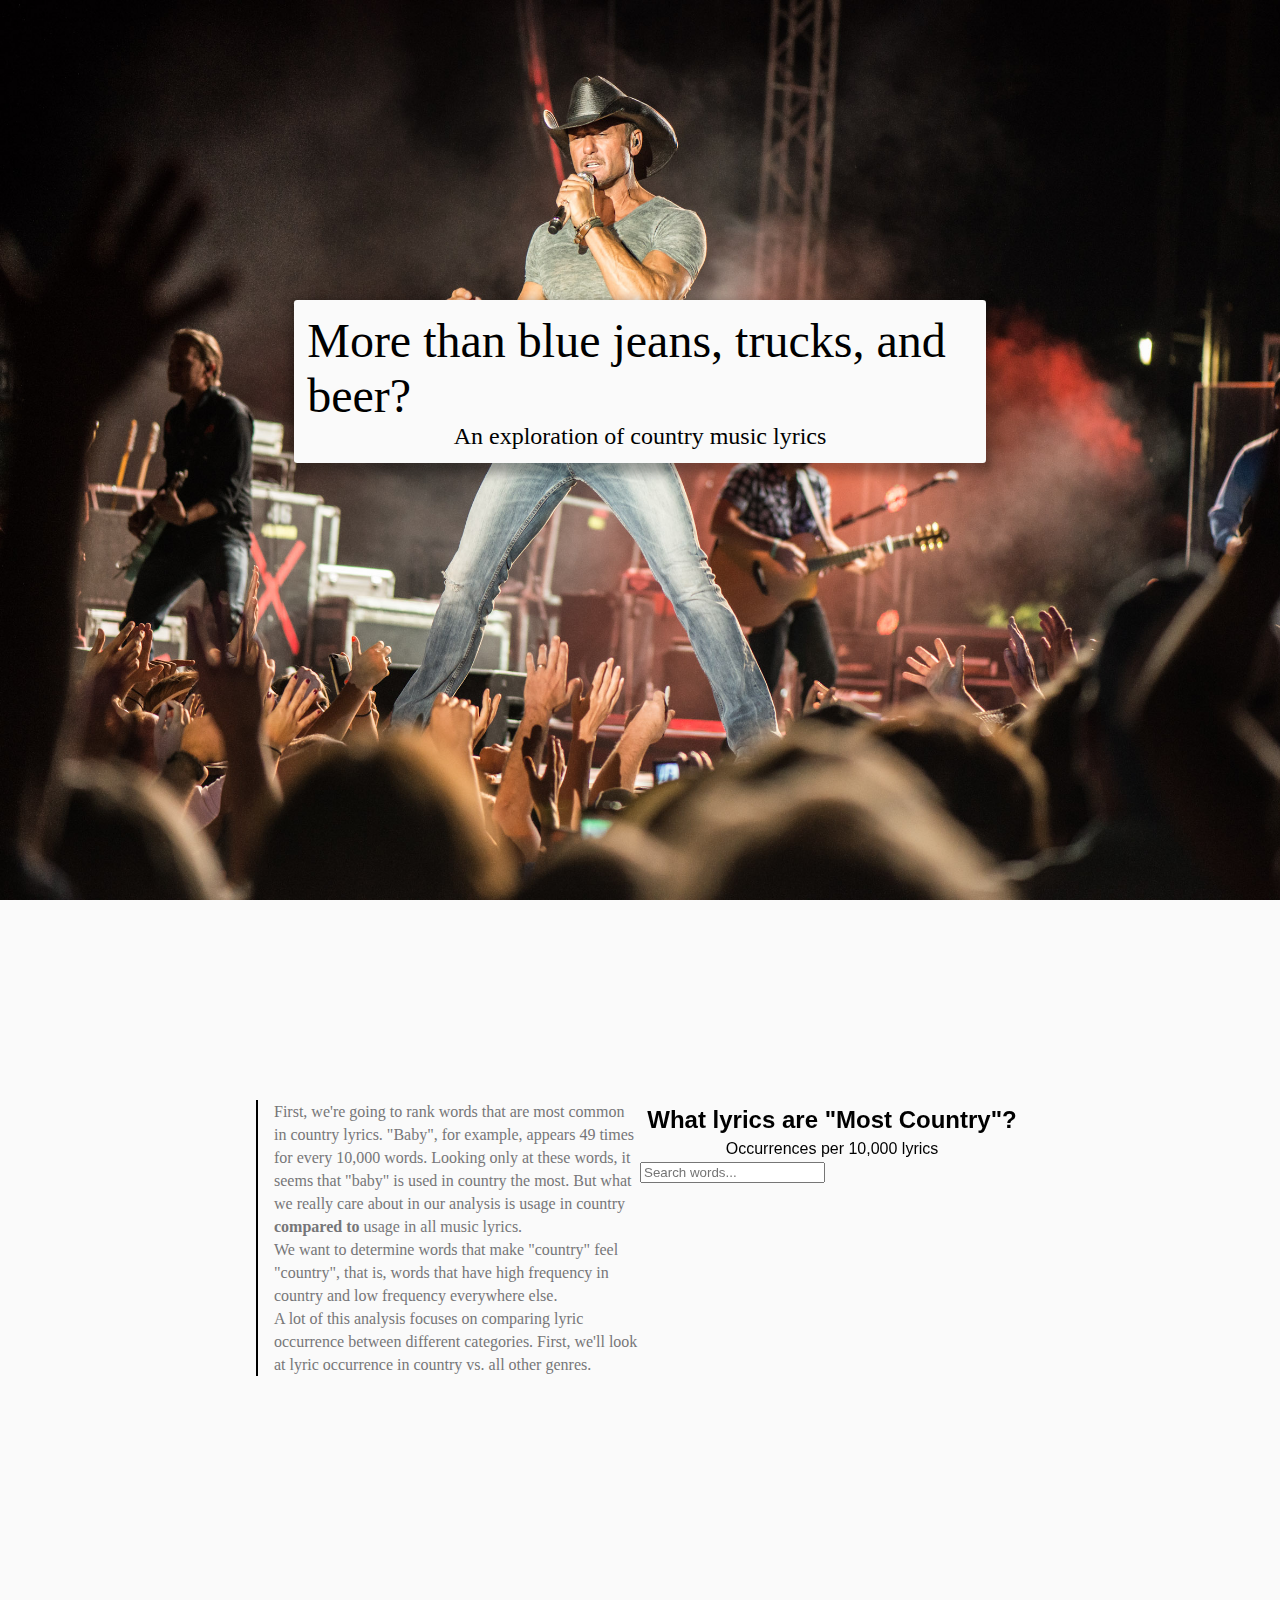
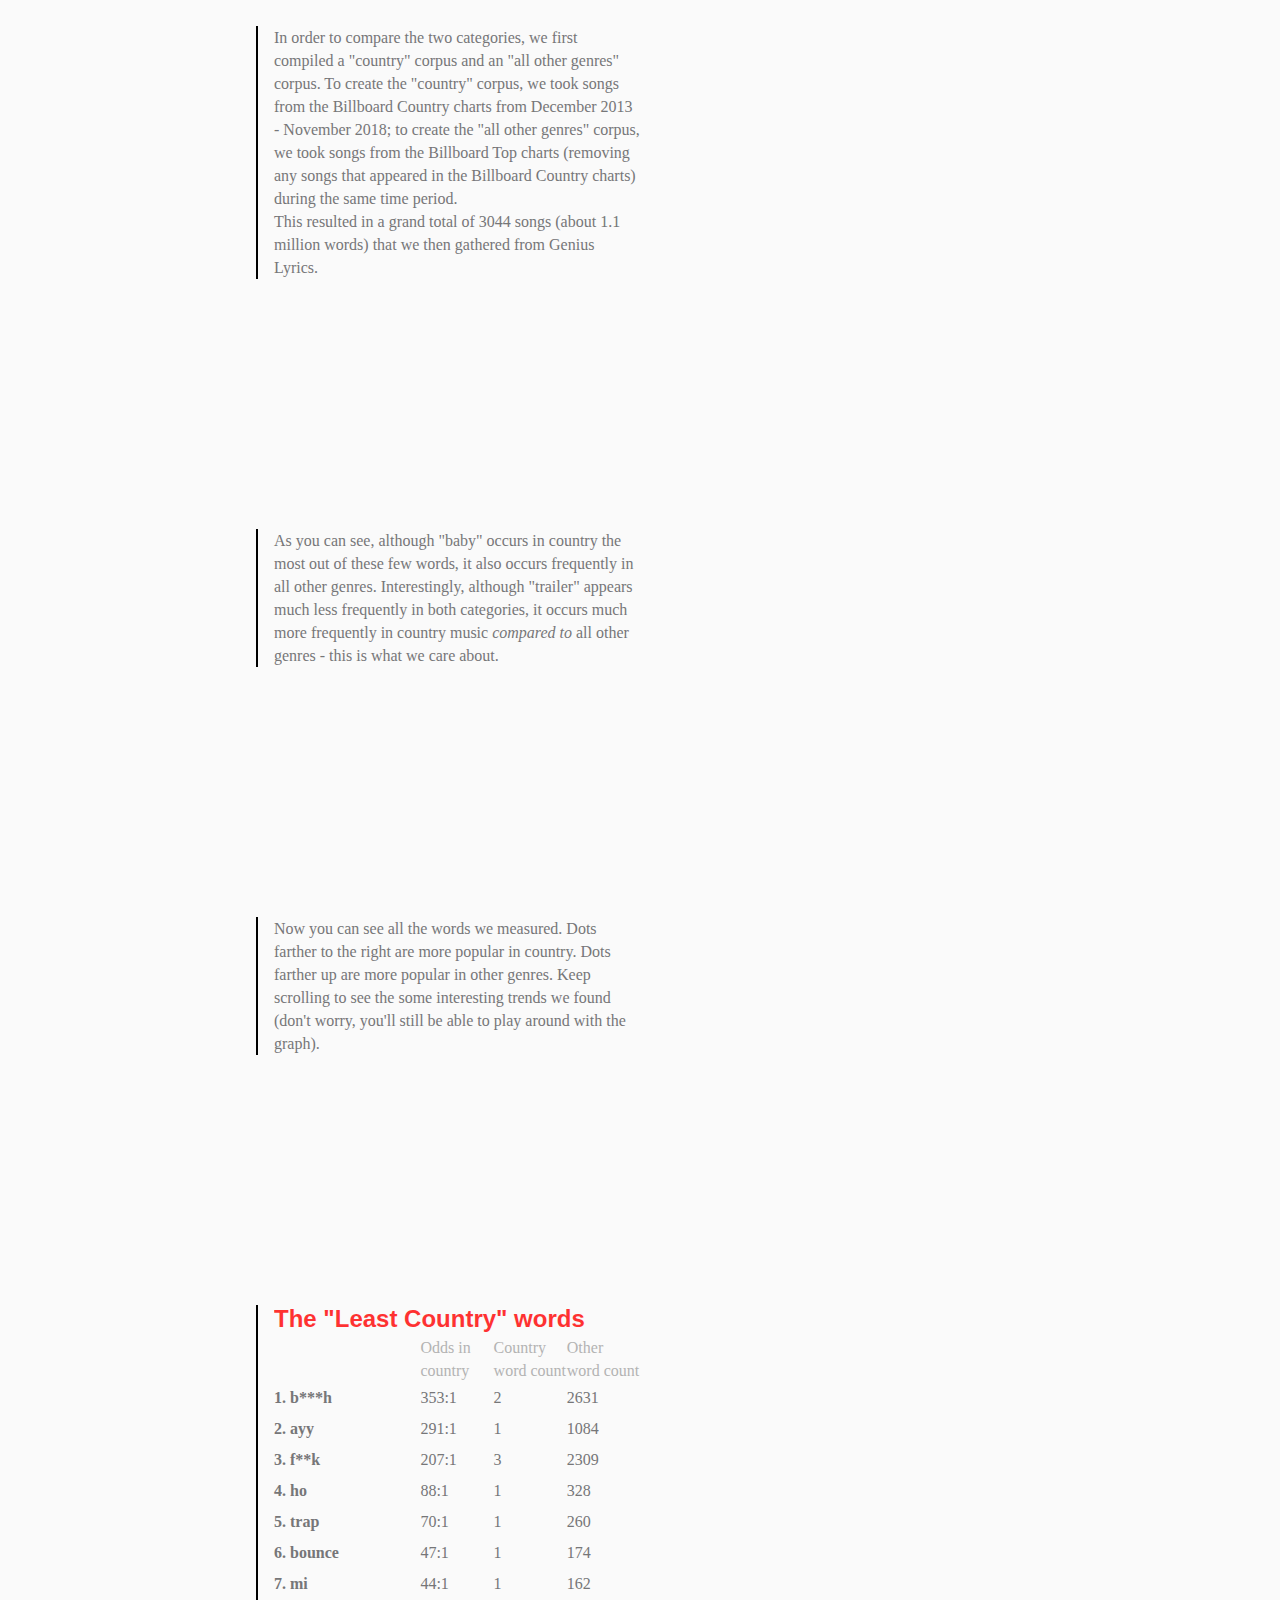
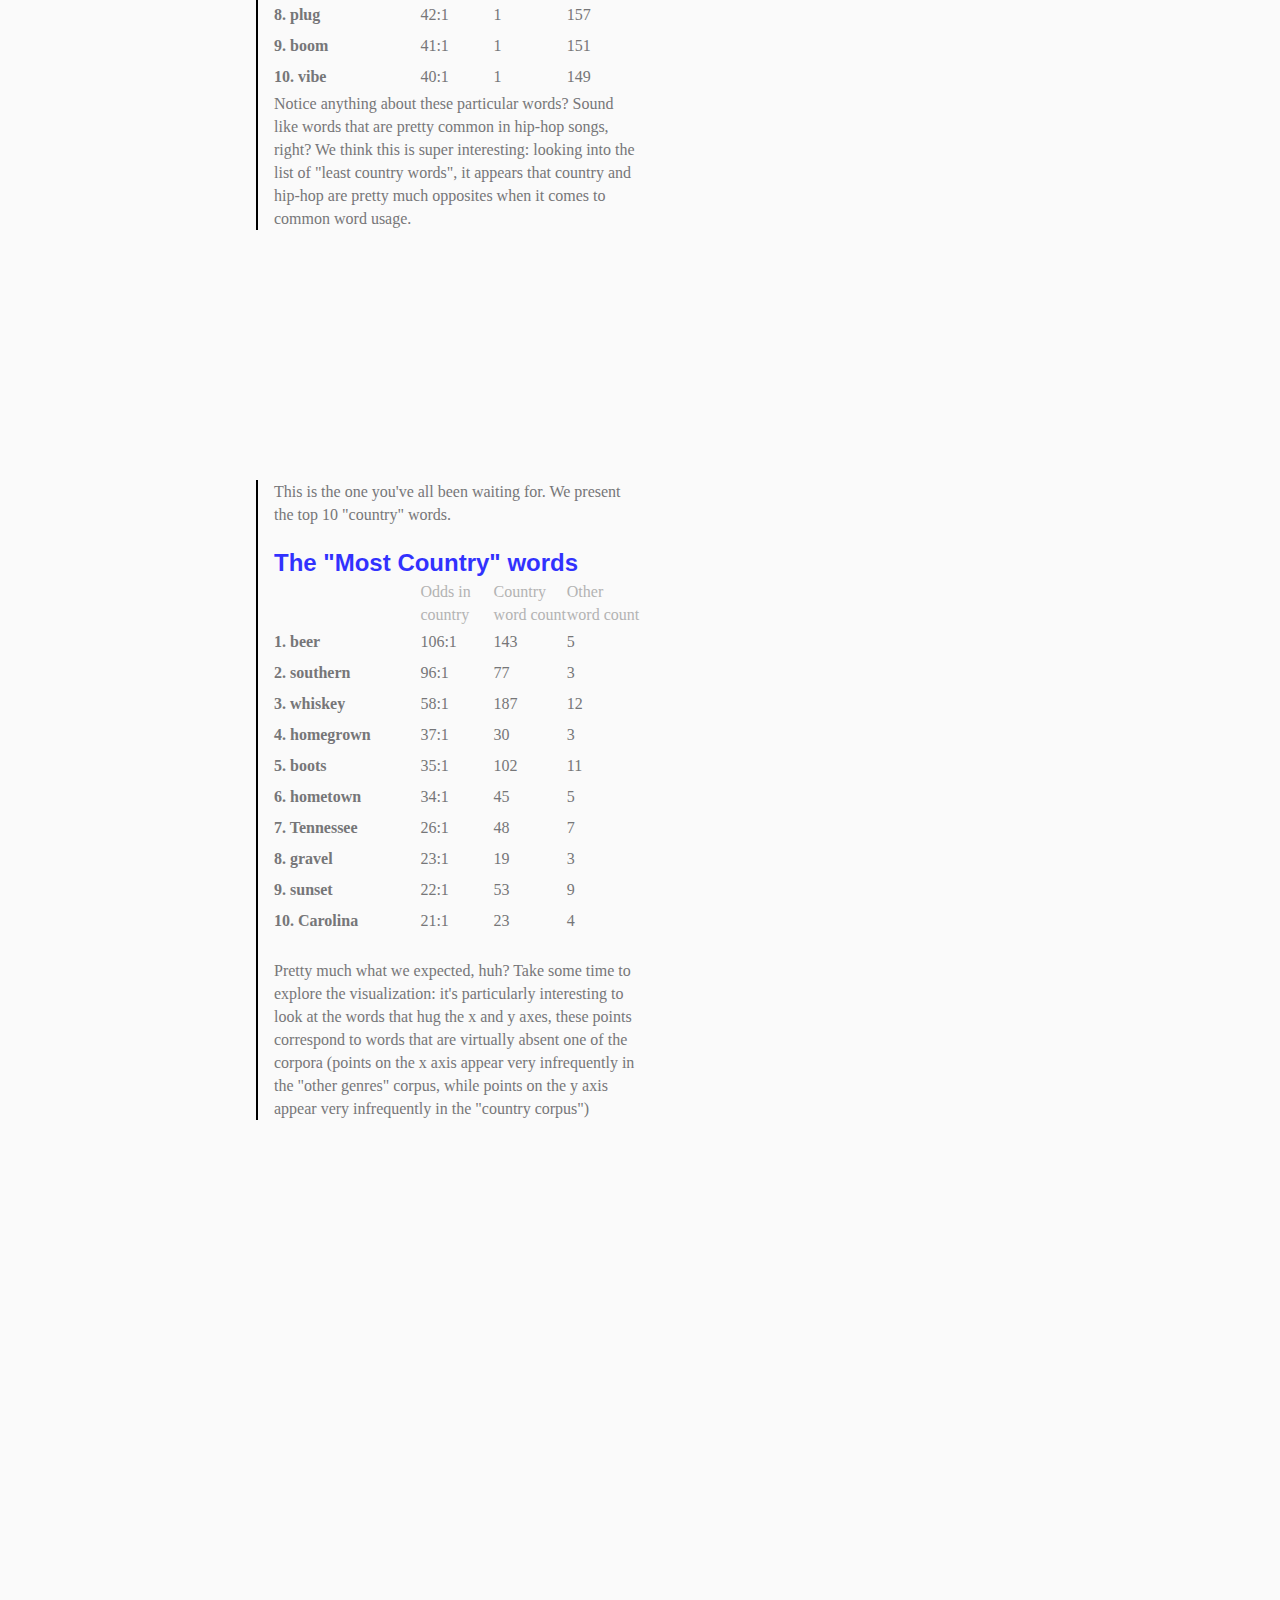
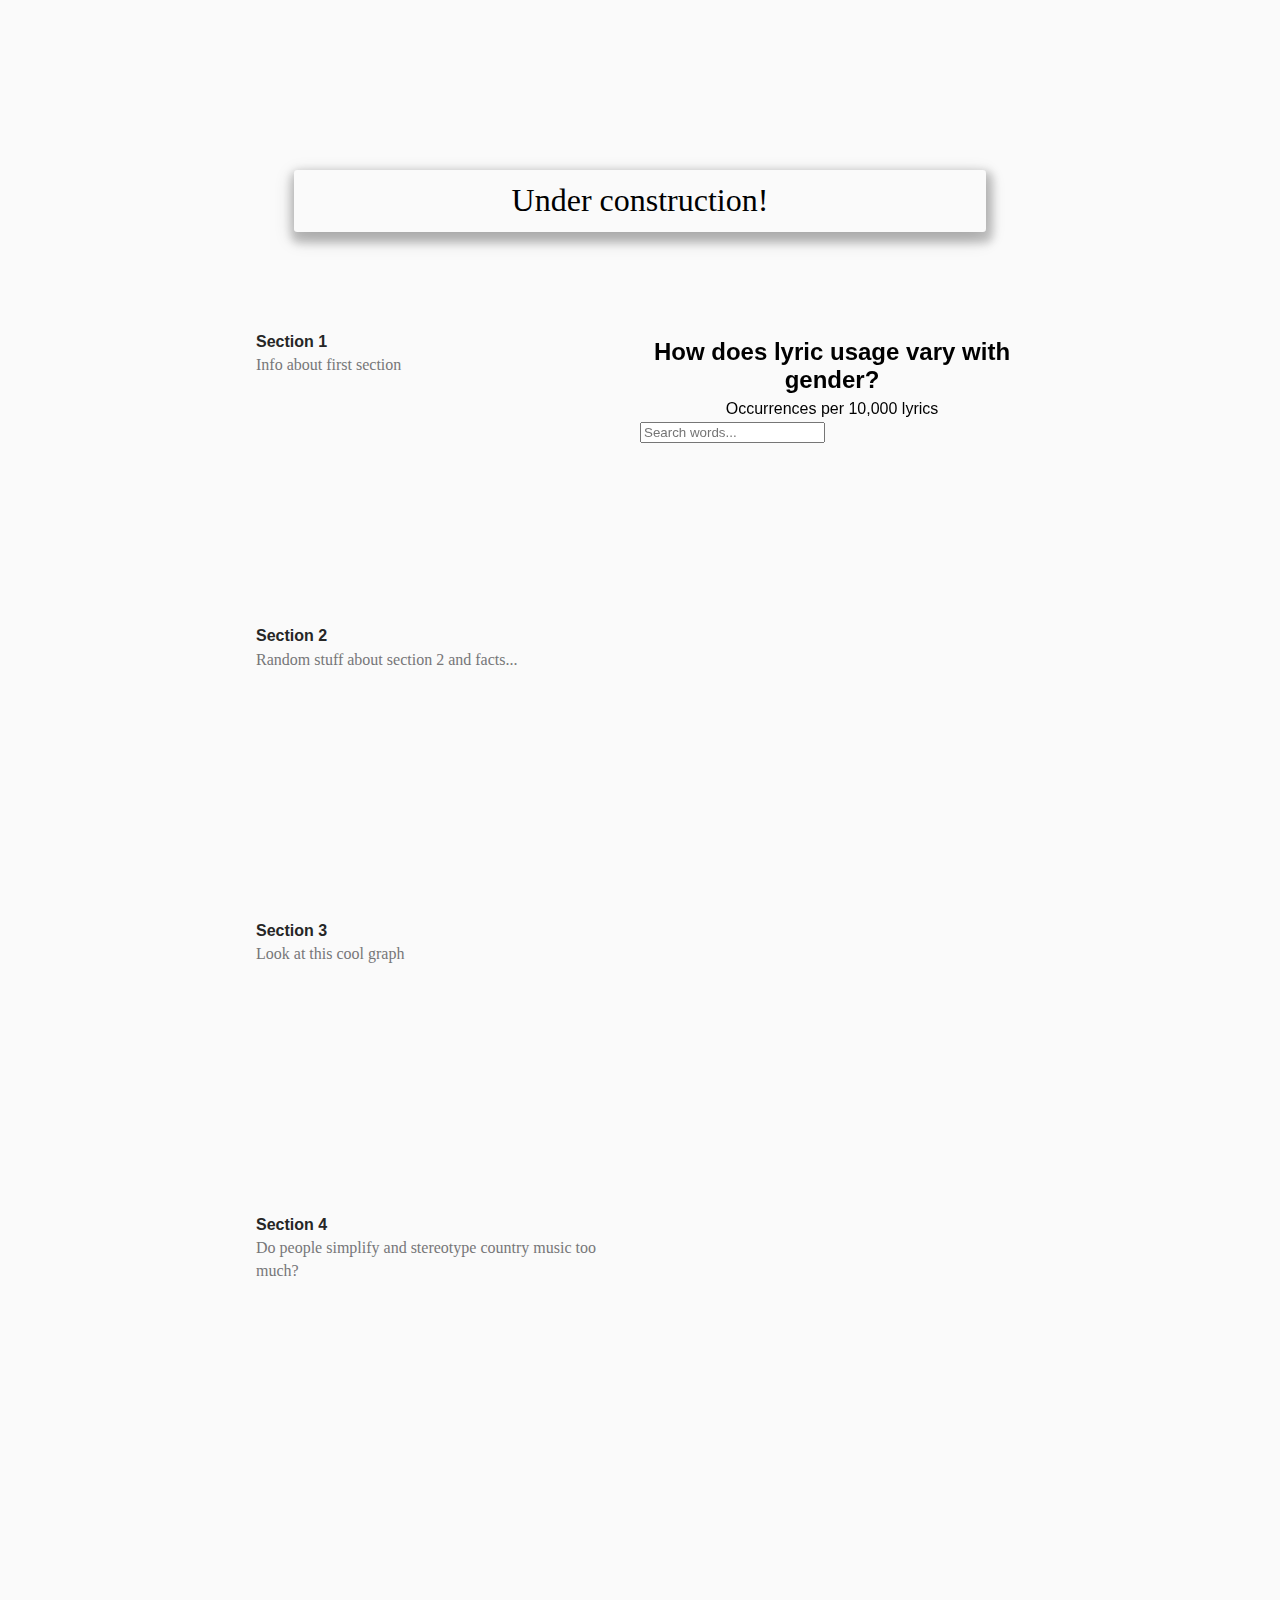
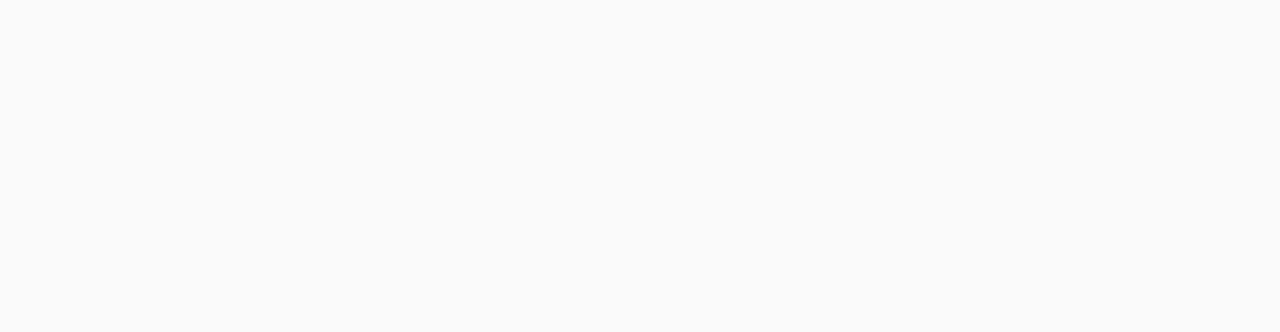
==== index.html @ 374d4f29 "added some styling to text" ====
<!DOCTYPE html>
<html>
<head>
  <title>Country Music</title>
  <link rel="stylesheet" type="text/css" href="style.css"/>
</head>
<body>

  <div class="parallax-container">
    <div class="parallax">
      <div id="maintitle">
        <!-- <p class="medium"> More than </p>  -->
        <p class="big"> More than blue jeans, trucks, and beer? </p> 
        <p class="small"> An exploration of country music lyrics </p> 
      </div>
    </div>
  </div>

  <!-- Main title section -->

  <div class="spacing"> </div>

  <!-- First visualization -->
  <div class='vis-container'>

    <!-- 236,707 words country -->
    <!-- 895,469 words other genres -->
    <!-- 797 songs country -->
    <!-- 2247 songs Hot -->

    <!-- Scrolling sections -->
    <div class='sections'>
      <section class="step paragraph">
        <!-- <div class="title">Section 1</div> -->
        First, we&#39re going to rank words that are most common in country lyrics. &quot;Baby&quot;, for example, appears 49 times for every 10,000 words.
        Looking only at these words, it seems that &quot;baby&quot; is used in country the most. But what we really care about in our analysis is usage in country <b>compared to</b> usage in all music lyrics. 
        <br>
        We want to determine words that make &quot;country&quot; feel &quot;country&quot;, that is, words that have high frequency in country and low frequency everywhere else.
        <br>
        A lot of this analysis focuses on comparing lyric occurrence between different categories. First, we'll look at lyric occurrence in country vs. all other genres. 
      </section>

      <section class="step paragraph">
        <!-- <div class="title">Section 2</div> -->
        In order to compare the two categories, we first compiled a &quot;country&quot; corpus and an &quot;all other genres&quot; corpus. To create the &quot;country&quot; corpus, we took songs from the Billboard Country charts from December 2013 - November 2018; to create the &quot;all other genres&quot; corpus, we took songs from the Billboard Top charts (removing any songs that appeared in the Billboard Country charts) during the same time period.
        <br>
        This resulted in a grand total of 3044 songs (about 1.1 million words) that we then gathered from Genius Lyrics.
      </section>

      <section class="step paragraph">
        <!-- <div class="title">Section 3</div> -->
        As you can see, although &quot;baby&quot; occurs in country the most out of these few words, it also occurs frequently in all other genres. Interestingly, although &quot;trailer&quot; appears much less frequently in both categories, it occurs much more frequently in country music <i>compared to</i> all other genres - this is what we care about.        
      </section>

      <section class="step paragraph">
        <!-- <div class="title">Section 3</div> -->
        Now you can see all the words we measured. Dots farther to the right are more popular in country. Dots farther up are more popular in other genres. Keep scrolling to see the some interesting trends we found (don't worry, you'll still be able to play around with the graph).
      </section>

      <!-- Least country section -->
      <section class="step list">
        <div class="title leastcountry">The "Least Country" words</div>
        <div class="wordlistHeader">
          <div class="word"> </div>
          <div class="odds"> Odds in country </div>
          <div class="countrywordcount"> Country word count </div>
          <div class="otherwordcount"> Other word count </div>
        </div>
        <div class="wordlist A">
          <div class="wordentry" word="bitch"> 
            <div class="word"> 1. b***h </div> 
            <div class="odds"> 353:1 </div> 
            <div class="countrywordcount"> 2 </div> 
            <div class="otherwordcount"> 2631 </div> 
          </div>
          <div class="wordentry" word="ayy"> 
            <div class="word"> 2. ayy </div> 
            <div class="odds"> 291:1 </div> 
            <div class="countrywordcount"> 1 </div> 
            <div class="otherwordcount"> 1084 </div> 
          </div>
          <div class="wordentry" word="fuck"> 
            <div class="word"> 3. f**k </div> 
            <div class="odds"> 207:1 </div> 
            <div class="countrywordcount"> 3 </div> 
            <div class="otherwordcount"> 2309 </div> 
          </div>
          <div class="wordentry" word="ho"> 
            <div class="word"> 4. ho </div> 
            <div class="odds"> 88:1 </div> 
            <div class="countrywordcount"> 1 </div> 
            <div class="otherwordcount"> 328 </div> 
          </div>
          <div class="wordentry" word="trap"> 
            <div class="word"> 5. trap </div> 
            <div class="odds"> 70:1 </div> 
            <div class="countrywordcount"> 1 </div> 
            <div class="otherwordcount"> 260 </div> 
          </div>
          <div class="wordentry" word="bounce"> 
            <div class="word"> 6. bounce </div> 
            <div class="odds"> 47:1 </div> 
            <div class="countrywordcount"> 1 </div> 
            <div class="otherwordcount"> 174 </div> 
          </div>
          <div class="wordentry" word="mi"> 
            <div class="word"> 7. mi </div> 
            <div class="odds"> 44:1 </div> 
            <div class="countrywordcount"> 1 </div> 
            <div class="otherwordcount"> 162 </div> 
          </div>
          <div class="wordentry" word="plug"> 
            <div class="word"> 8. plug </div> 
            <div class="odds"> 42:1 </div> 
            <div class="countrywordcount"> 1 </div> 
            <div class="otherwordcount"> 157 </div> 
          </div>
          <div class="wordentry" word="boom"> 
            <div class="word"> 9. boom </div> 
            <div class="odds"> 41:1 </div> 
            <div class="countrywordcount"> 1 </div> 
            <div class="otherwordcount"> 151 </div> 
          </div>
          <div class="wordentry" word="vibe"> 
            <div class="word"> 10. vibe </div> 
            <div class="odds"> 40:1 </div> 
            <div class="countrywordcount"> 1 </div> 
            <div class="otherwordcount"> 149 </div> 
          </div>
        </div>
        Notice anything about these particular words? Sound like words that are pretty common in hip-hop songs, right? We think this is super interesting: looking into the list of "least country words", it appears that country and hip-hop are pretty much opposites when it comes to common word usage.
      </section>
        
      
      <!-- Most country section -->
      <section class="step list">
        This is the one you've all been waiting for. We present the top 10 "country" words. 
        <br>
        <br>

        <div class="title mostcountry">The "Most Country" words</div>
        <div class="wordlistHeader">
          <div class="word"> </div>
          <div class="odds"> Odds in country </div>
          <div class="countrywordcount"> Country word count </div>
          <div class="otherwordcount"> Other word count </div>
        </div>

        <div class="wordlist B">
          <div class="wordentry" word="beer"> 
            <div class="word"> 1. beer </div> 
            <div class="odds"> 106:1 </div> 
            <div class="countrywordcount"> 143 </div> 
            <div class="otherwordcount"> 5 </div> 
          </div>
          <div class="wordentry" word="southern"> 
            <div class="word"> 2. southern </div> 
            <div class="odds"> 96:1 </div> 
            <div class="countrywordcount"> 77 </div> 
            <div class="otherwordcount"> 3 </div> 
          </div>
          <div class="wordentry" word="whiskey"> 
            <div class="word"> 3. whiskey </div> 
            <div class="odds"> 58:1 </div> 
            <div class="countrywordcount"> 187 </div> 
            <div class="otherwordcount"> 12 </div> 
          </div>
          <div class="wordentry" word="homegrown"> 
            <div class="word"> 4. homegrown </div> 
            <div class="odds"> 37:1 </div> 
            <div class="countrywordcount"> 30 </div> 
            <div class="otherwordcount"> 3 </div> 
          </div>
          <div class="wordentry" word="boots"> 
            <div class="word"> 5. boots </div> 
            <div class="odds"> 35:1 </div> 
            <div class="countrywordcount"> 102 </div> 
            <div class="otherwordcount"> 11 </div> 
          </div>
          <div class="wordentry" word="hometown"> 
            <div class="word"> 6. hometown </div> 
            <div class="odds"> 34:1 </div> 
            <div class="countrywordcount"> 45 </div> 
            <div class="otherwordcount"> 5 </div> 
          </div>
          <div class="wordentry" word="tennessee"> 
            <div class="word"> 7. Tennessee </div> 
            <div class="odds"> 26:1 </div> 
            <div class="countrywordcount"> 48 </div> 
            <div class="otherwordcount"> 7 </div> 
          </div>
          <div class="wordentry" word="gravel"> 
            <div class="word"> 8. gravel </div> 
            <div class="odds"> 23:1 </div> 
            <div class="countrywordcount"> 19 </div> 
            <div class="otherwordcount"> 3 </div> 
          </div>
          <div class="wordentry" word="sunset"> 
            <div class="word"> 9. sunset </div> 
            <div class="odds"> 22:1 </div> 
            <div class="countrywordcount"> 53 </div> 
            <div class="otherwordcount"> 9 </div> 
          </div>
          <div class="wordentry" word="carolina"> 
            <div class="word"> 10. Carolina </div> 
            <div class="odds"> 21:1 </div> 
            <div class="countrywordcount"> 23 </div> 
            <div class="otherwordcount"> 4 </div> 
          </div>
        </div>
        <br>
        Pretty much what we expected, huh? Take some time to explore the visualization: it's particularly interesting to look at the words that hug the x and y axes, these points correspond to words that are virtually absent one of the corpora (points on the x axis appear very infrequently in the &quot;other genres&quot; corpus, while points on the y axis appear very infrequently in the &quot;country corpus&quot;) 
      </section>

    </div>

    <!-- First vis right side -->
    <div class='vis'>
      <p class="vis-title"> What lyrics are &quot;Most Country&quot;? </p>
      <p class="vis-subtitle"> Occurrences per 10,000 lyrics </p>
      <input id='searchA' type="search" placeholder="Search words...">
    </div>
  </div>

  <div class="spacing"> </div>








  <div id="maintitle">
    <p class="medium"> Under construction! </p> 
    <p class="big">  </p> 
    <p class="small">  </p> 
  </div>

   <div class="spacing"> </div>


  <div class='vis-container'>
    <div class='sections'>
      <section class="step">
        <div class="title">Section 1</div>
        Info about first section
      </section>
      <section class="step">
        <div class="title">Section 2</div>
        Random stuff about section 2 and facts...
      </section>
      <section class="step">
        <div class="title">Section 3</div>
        Look at this cool graph
      </section>
      <section class="step">
        <div class="title">Section 4</div>
        Do people simplify and stereotype country music too much?
      </section>
    </div>

    <div class='vis'>
      <p class="vis-title"> How does lyric usage vary with gender? </p>
      <p class="vis-subtitle"> Occurrences per 10,000 lyrics </p>
      <input id='searchB' type="search" placeholder="Search words...">
    </div>
  </div>

  <div class="spacing"> </div>
  <div class="spacing"> </div>
  <div class="spacing"> </div>
  <div class="spacing"> </div>



<script src="https://d3js.org/d3.v5.min.js"></script>
<script src="js/scroller.js"></script>
<script src="js/Word.js"></script>
<script src="js/LinePlot.js"></script>
<script src="js/ScatterPlot.js"></script>
<script src="js/sections.js"></script>
</body>
</html>
---- style.css ----
html, body {
  margin: 0;
  padding: 0;
  background-color: #fafafa;
}


#maintitle {
  margin:auto;
  margin-top: 300px;
  padding: .8em;
  width: 52%;
  border-radius: .2em;
  background-color: #fafafa;
  /* horizontal offset, vertical offset, blur, spread, color */
  box-shadow: 2px 6px 8px 5px rgba(0, 0, 0, 0.2), 0 6px 20px 0 rgba(0, 0, 0, 0.19);
}

/* Main title */
#maintitle p {
  display: flex;
  justify-content: center;
  margin-top: 0px;
  margin-bottom: 0px;
  font-family: "Palatino Linotype", "Book Antiqua", Palatino, serif;
}

#maintitle .big {
  font-size: 3em;
}

#maintitle .medium {
  font-size: 2em;
}

#maintitle .small {
  font-size: 1.5em;
}

.spacing {
  height: 100px;
}

.parallax-container {
  width: 100%;
  height: 1000px;
  display: flex;
}

.parallax {
    /* The image used */
    background-image: url("../images/concert.jpg");
/*    background-image: url("../images/boot.jpg");
    background-image: url("../images/cowboy-cartoon.svg");
    background-image: url("../images/cowboy-landscape.jpg");*/
    /*width:500px;*/
    flex: 0 5 100%;
    /*object-fit: cover;*/
    /* Create the parallax scrolling effect */
    background-attachment: fixed;
    background-position: center;
    background-repeat: no-repeat;
    background-size: cover;
}


/* centered container for vis stuff */
.vis-container {
  width: 60%;
  display: flex;
  flex-direction: row;
  margin: auto;
}


.sections {
  flex: 1;
}

.step {
  margin-bottom: 250px;
  font-family: "TiemposTextWeb-Regular","Georgia";
  font-size: 16px;
  line-height: 23px;
  color: #767678;
}

.paragraph {
  /*background-color: #f3f3f2;*/
  padding-left: 1em;
  border-left: .15em solid black;
}

.list {
  padding-left: 1em;
  border-left: .15em solid black;
}

.sections .title {
  font-family: Arial,Helvetica,"san-serif";
  font-size: 16px;
  font-weight: bold;
  margin-bottom: 2px;
  color: #262626;
  line-height: 1.2em;
}

.sections .title.leastcountry {
  font-family: Arial,Helvetica,"san-serif";
  font-size: 24px;
  font-weight: bold;
  margin-bottom: 2px;
  color: #ff0000;
  opacity: .8;
  line-height: 1.2em;
}

.sections .title.mostcountry {
  font-family: Arial,Helvetica,"san-serif";
  font-size: 24px;
  font-weight: bold;
  margin-bottom: 2px;
  color: #0000ff;
  opacity: .8;
  line-height: 1.2em;
}

.sections .invis {
  font-size: 16px;
  margin-bottom: 2px;
  opacity: 0;
}

.vis {
  position:sticky;
  flex: 1;
  top: 100px;
  align-self: flex-start;
  width: 60%;
  /*background-color: #ddd; */
}

.vis-title {
  text-align: center;
  font-family: Arial,Helvetica,"san-serif";
  font-size: 1.5em;
  font-weight: bold;
  margin: .25em;
}

.vis-subtitle {
  text-align: center;
  font-family: Arial,Helvetica,"san-serif";
  font-size: 1em;
  margin: .25em;
}

#searchA {
  /*background-color: #fff7ee;*/
  position: relative;

}

#searchB {
  /*background-color: #f9f2ec;*/
  position: relative;

}


.wordlist {
  display: flex;
  flex-direction: column;
}

.wordentry {
  display: flex;
  flex-direction: row;
    margin-top: .25em;
  margin-bottom: .25em;
}

.wordlistHeader {
  display: flex;
  flex-direction: row;
  color: #b3b3b3;
}

.word {
  flex: 2;
  font-weight: bold;
}

.odds {
  flex: 1; 
}

.countrywordcount {
  flex: 1;
}

.otherwordcount {
  flex: 1;
}
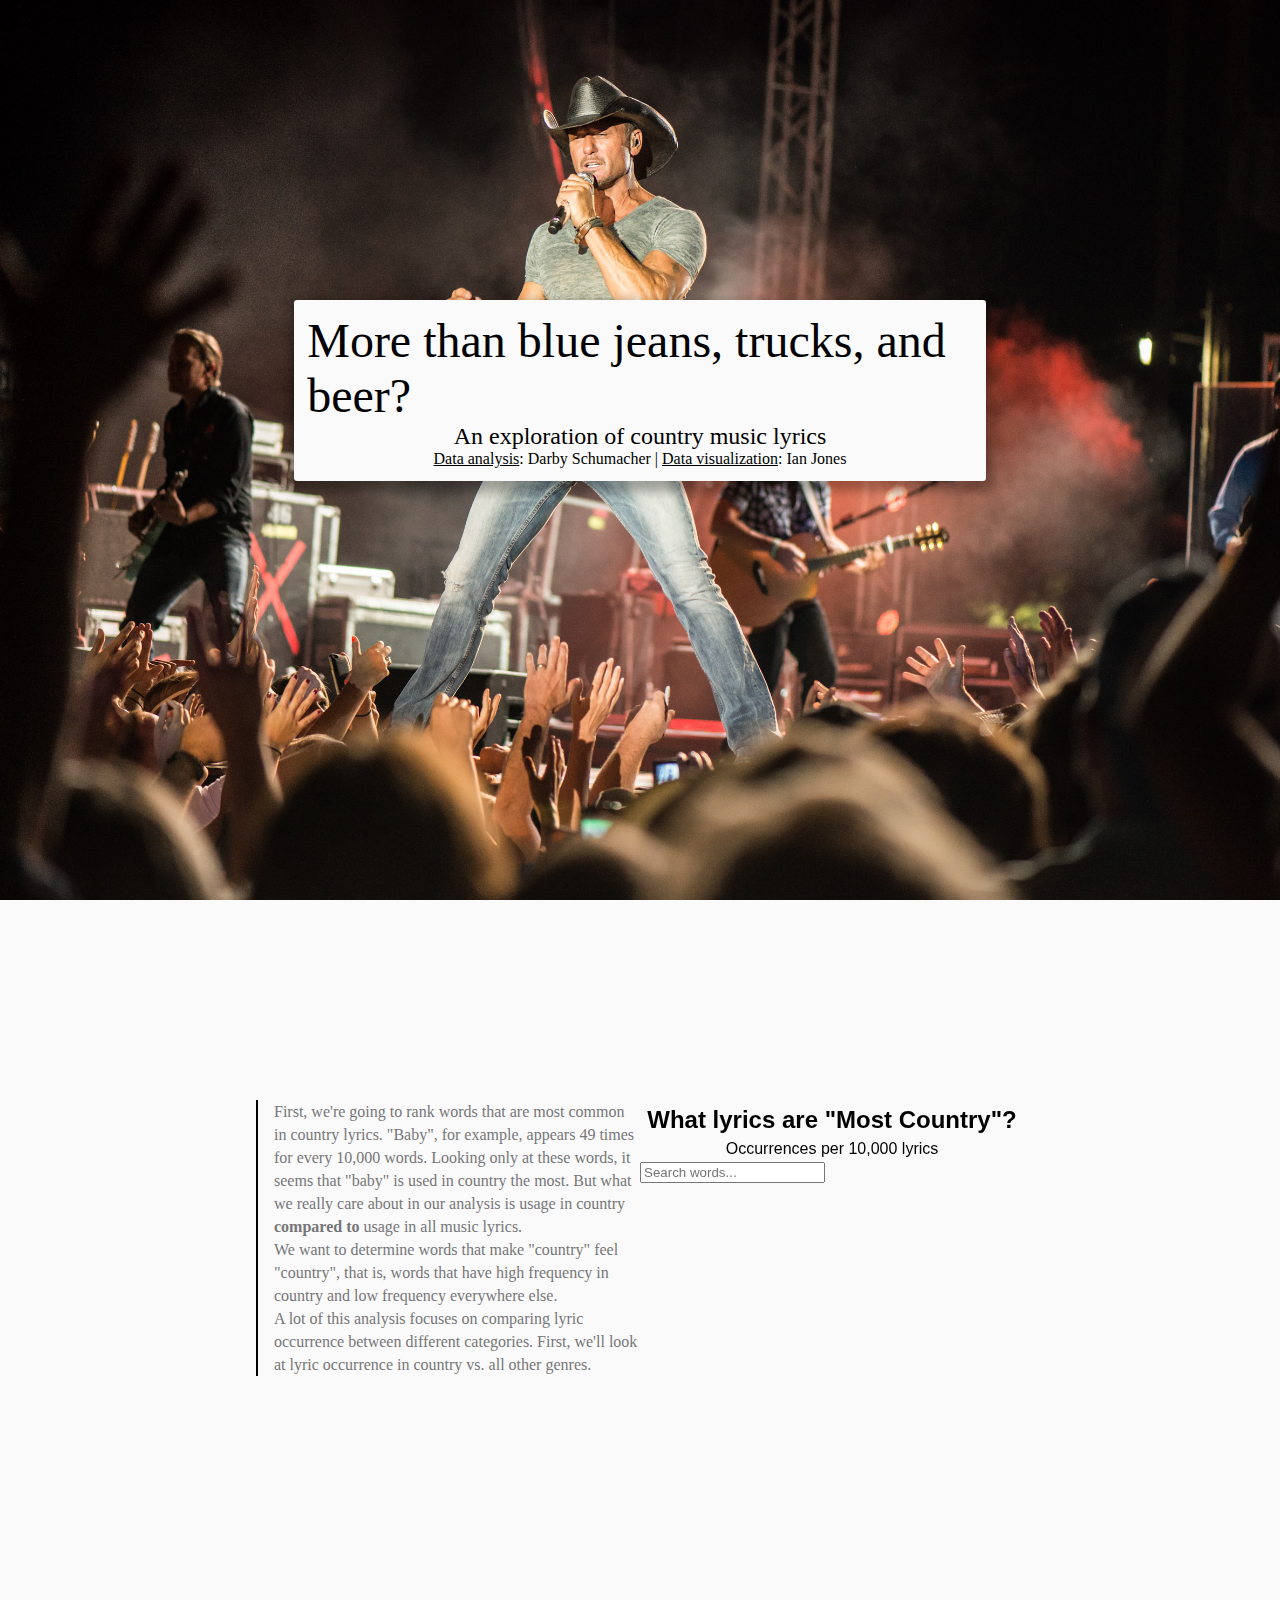
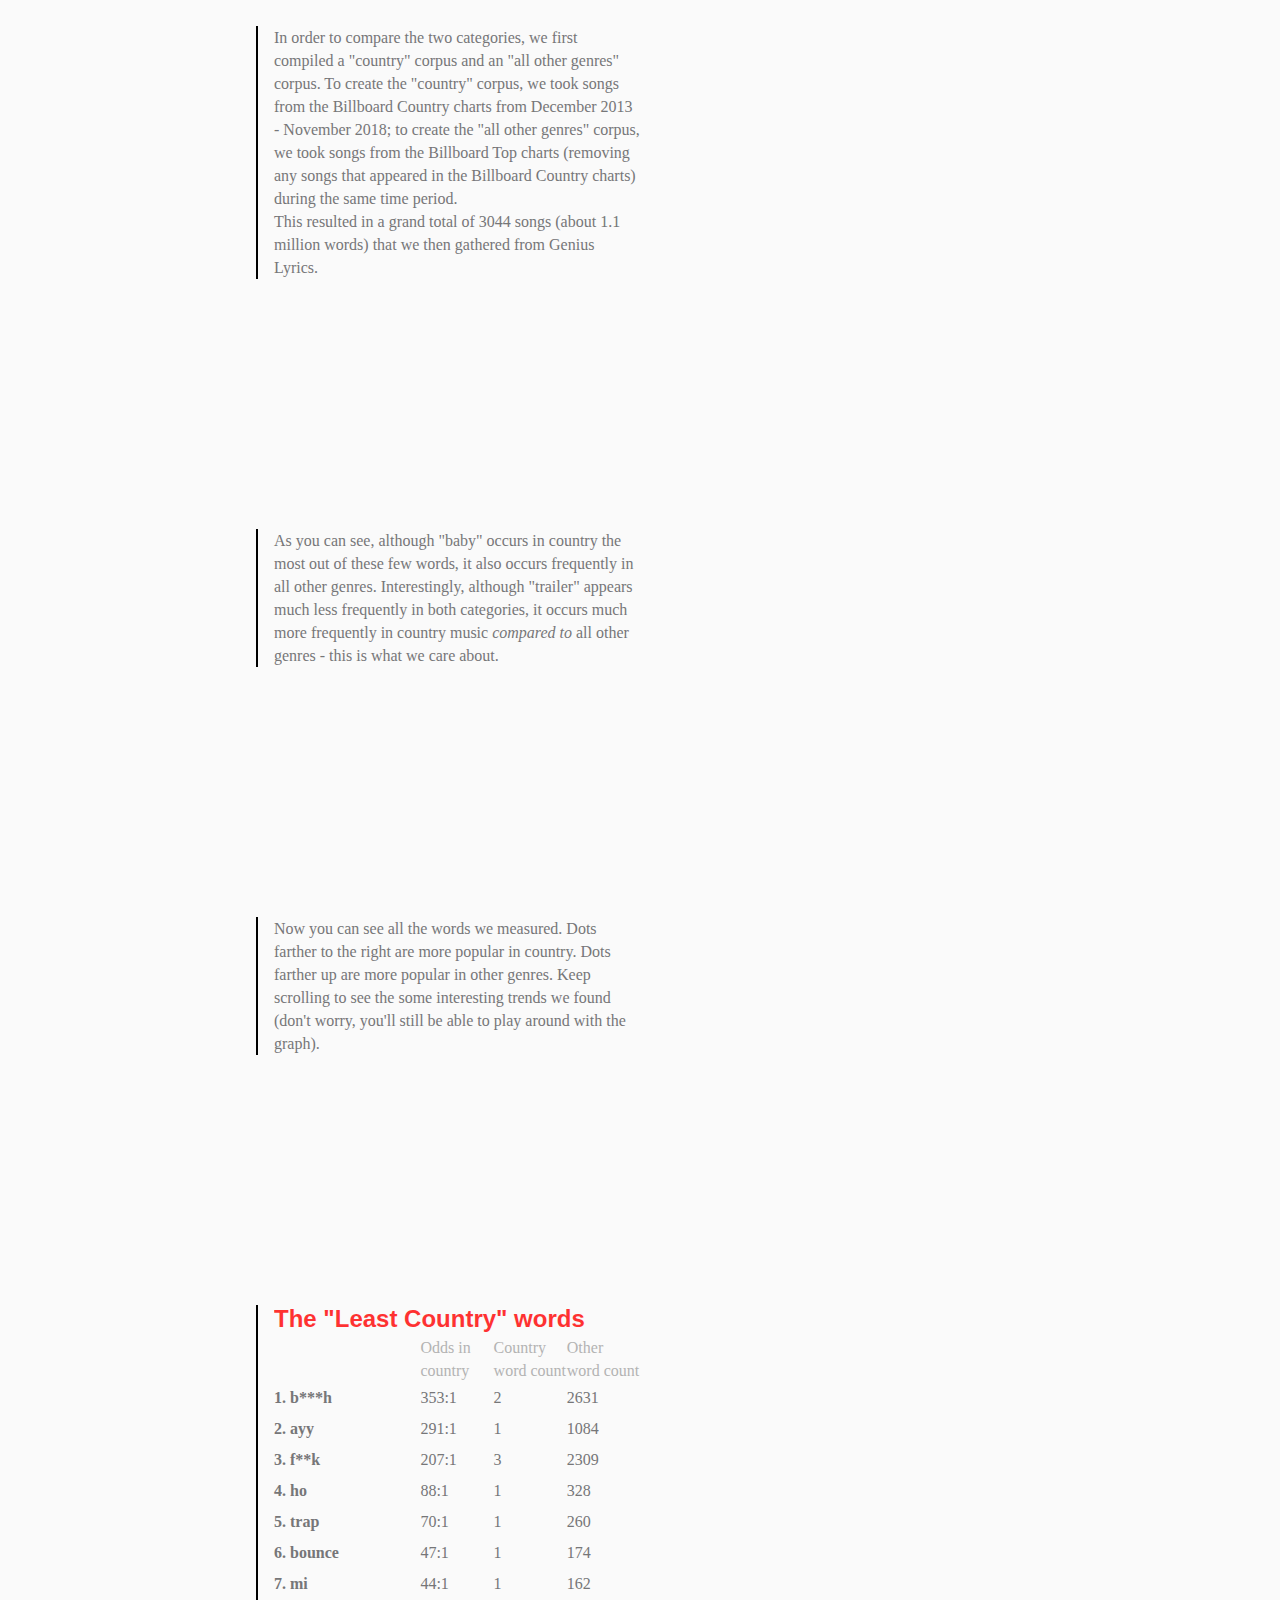
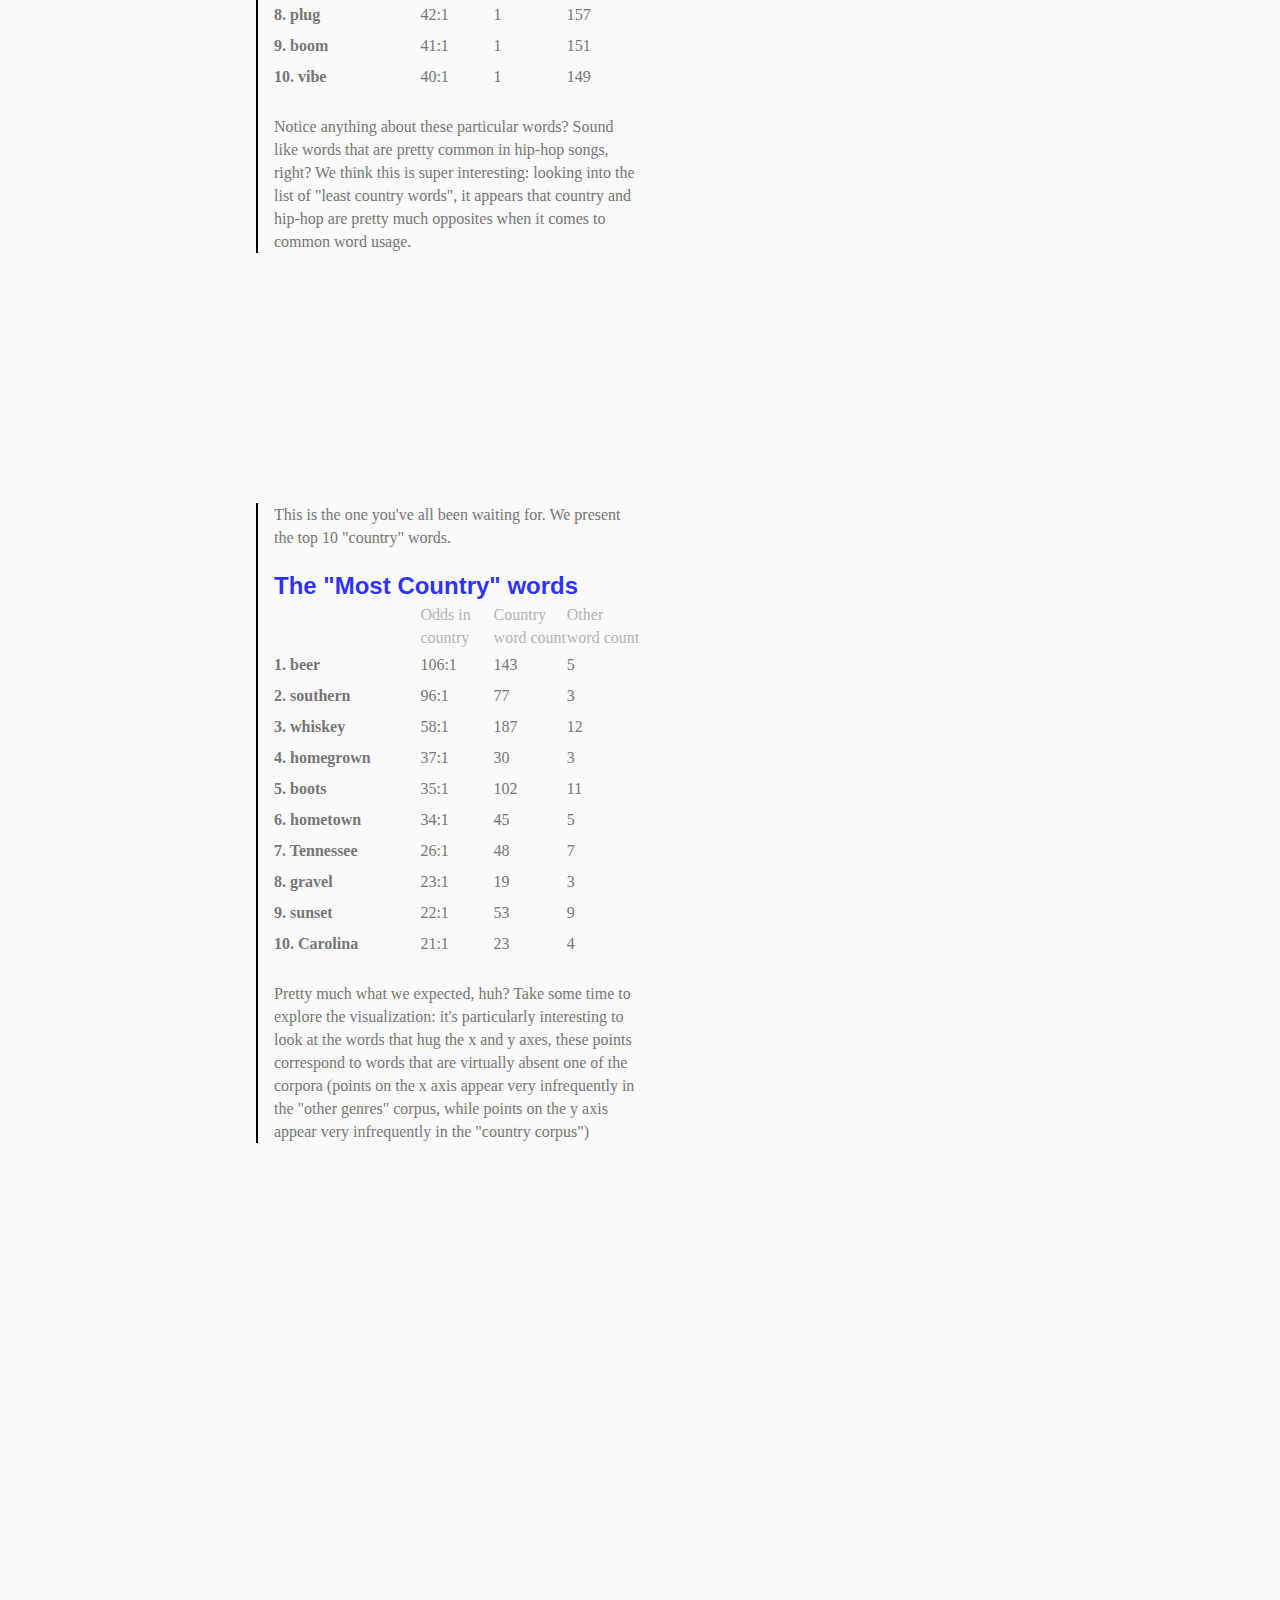
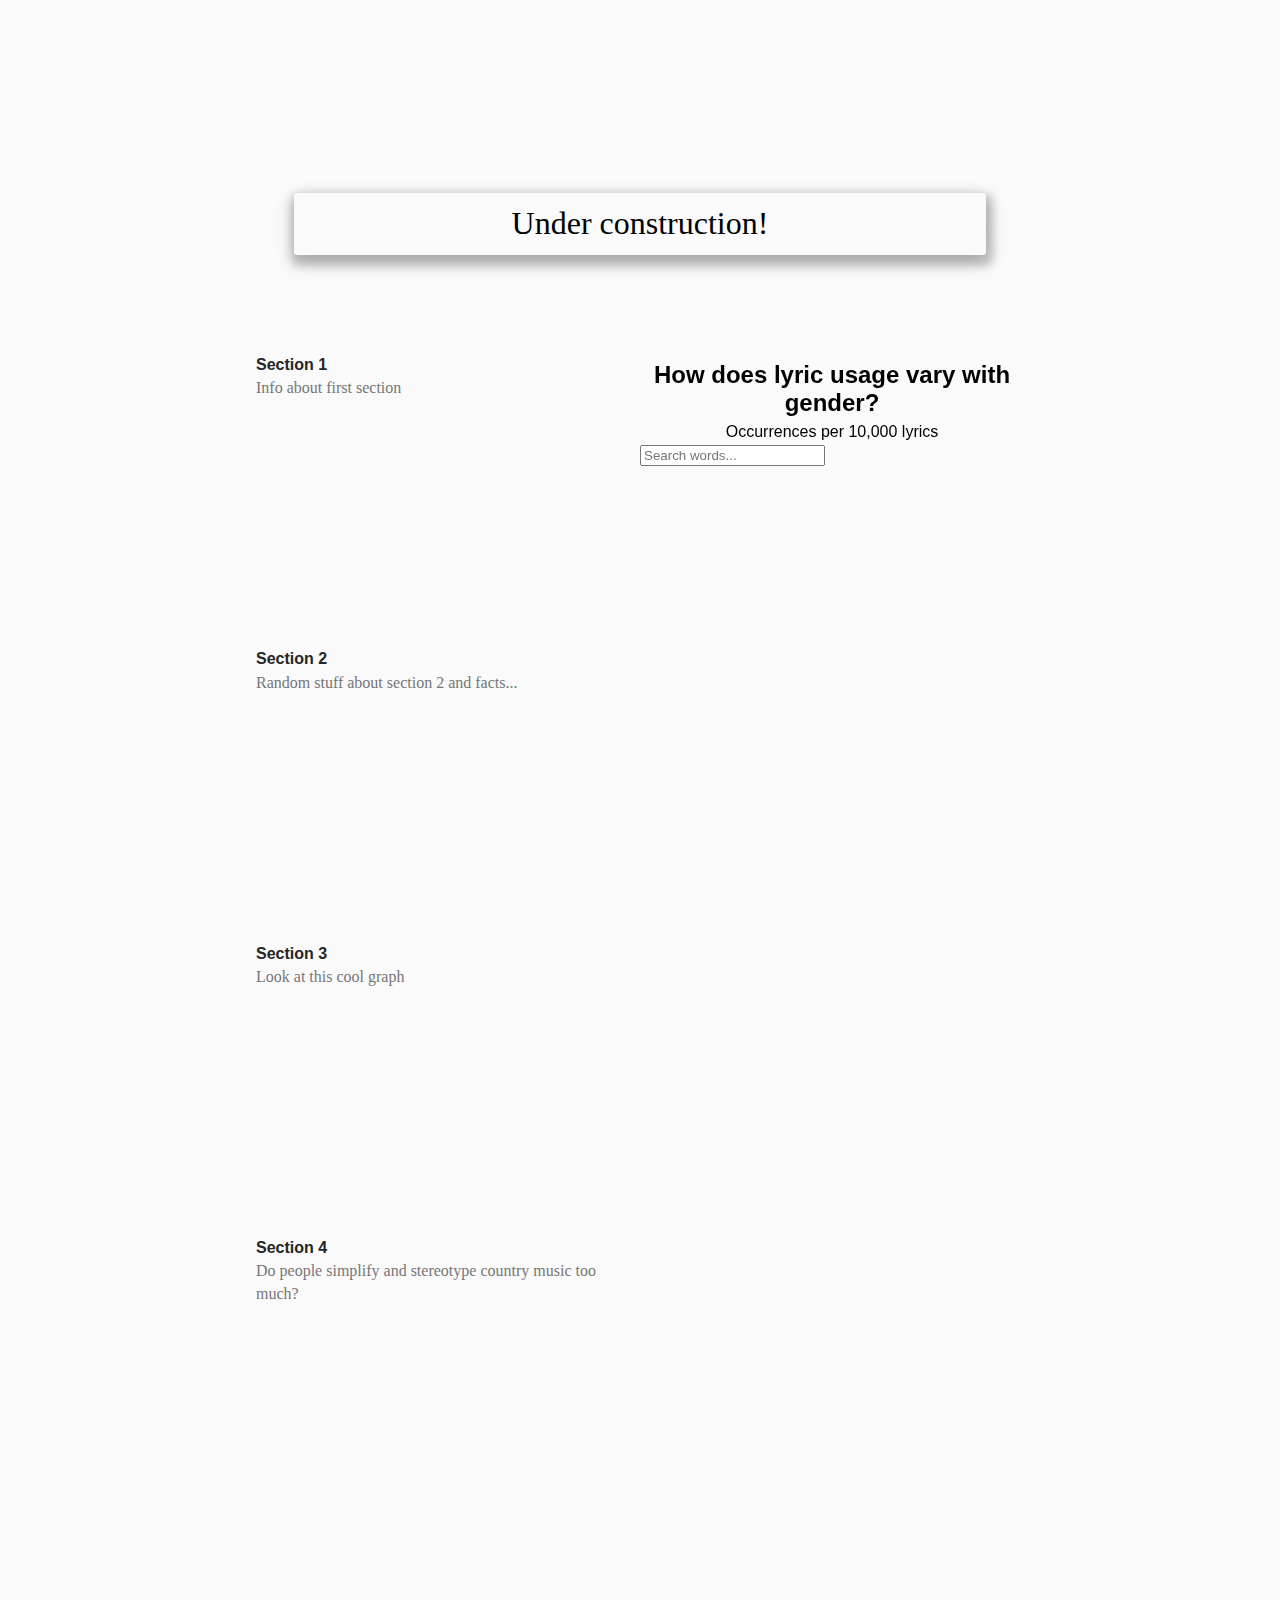
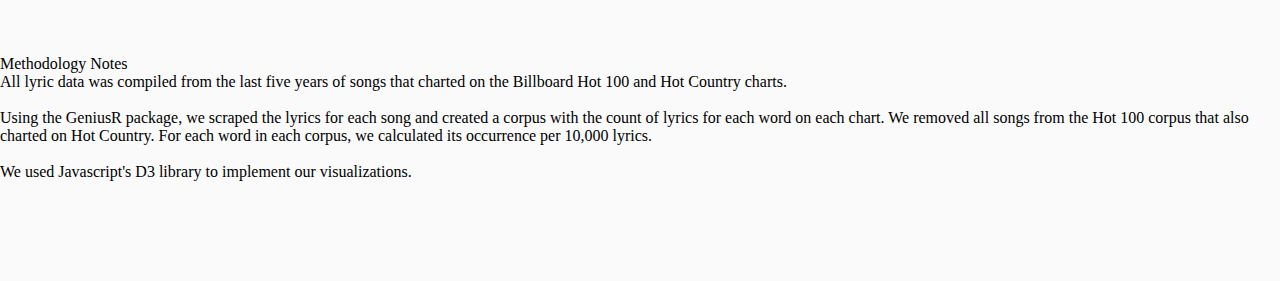
==== commit 5c2bd7ce: "Update index.html" ====
--- a/index.html
+++ b/index.html
@@ -1,4 +1,3 @@
-<!DOCTYPE html>
 <html>
 <head>
   <title>Country Music</title>
@@ -9,9 +8,9 @@
   <div class="parallax-container">
     <div class="parallax">
       <div id="maintitle">
-        <!-- <p class="medium"> More than </p>  -->
         <p class="big"> More than blue jeans, trucks, and beer? </p> 
         <p class="small"> An exploration of country music lyrics </p> 
+        <p class="authors"> <u> Data analysis </u>:  Darby Schumacher&nbsp;|&nbsp;<u>Data visualization</u>: Ian Jones </p>
       </div>
     </div>
   </div>
@@ -127,6 +126,7 @@
             <div class="countrywordcount"> 1 </div> 
             <div class="otherwordcount"> 149 </div> 
           </div>
+          <br>
         </div>
         Notice anything about these particular words? Sound like words that are pretty common in hip-hop songs, right? We think this is super interesting: looking into the list of "least country words", it appears that country and hip-hop are pretty much opposites when it comes to common word usage.
       </section>
@@ -266,11 +266,28 @@
       <input id='searchB' type="search" placeholder="Search words...">
     </div>
   </div>
-
   <div class="spacing"> </div>
+
+
+  <div id="methodology-container">
+    <div id= "methodology-header"> 
+      Methodology Notes
+    </div>
+    <div id="methodology-notes">
+      All lyric data was compiled from the last five years of songs that charted on the Billboard Hot 100 and Hot Country charts. 
+      <br>
+      <br>
+      Using the GeniusR package, we scraped the lyrics for each song and created a corpus with the count of lyrics for each word on each chart. 
+      We removed all songs from the Hot 100 corpus that also charted on Hot Country. For each word in each corpus, we calculated its occurrence per 10,000 lyrics.
+      <br>
+      <br>
+      We used Javascript's D3 library to implement our visualizations. 
+    </div>
+  </div>
+
+
   <div class="spacing"> </div>
-  <div class="spacing"> </div>
-  <div class="spacing"> </div>
+
 
 
 
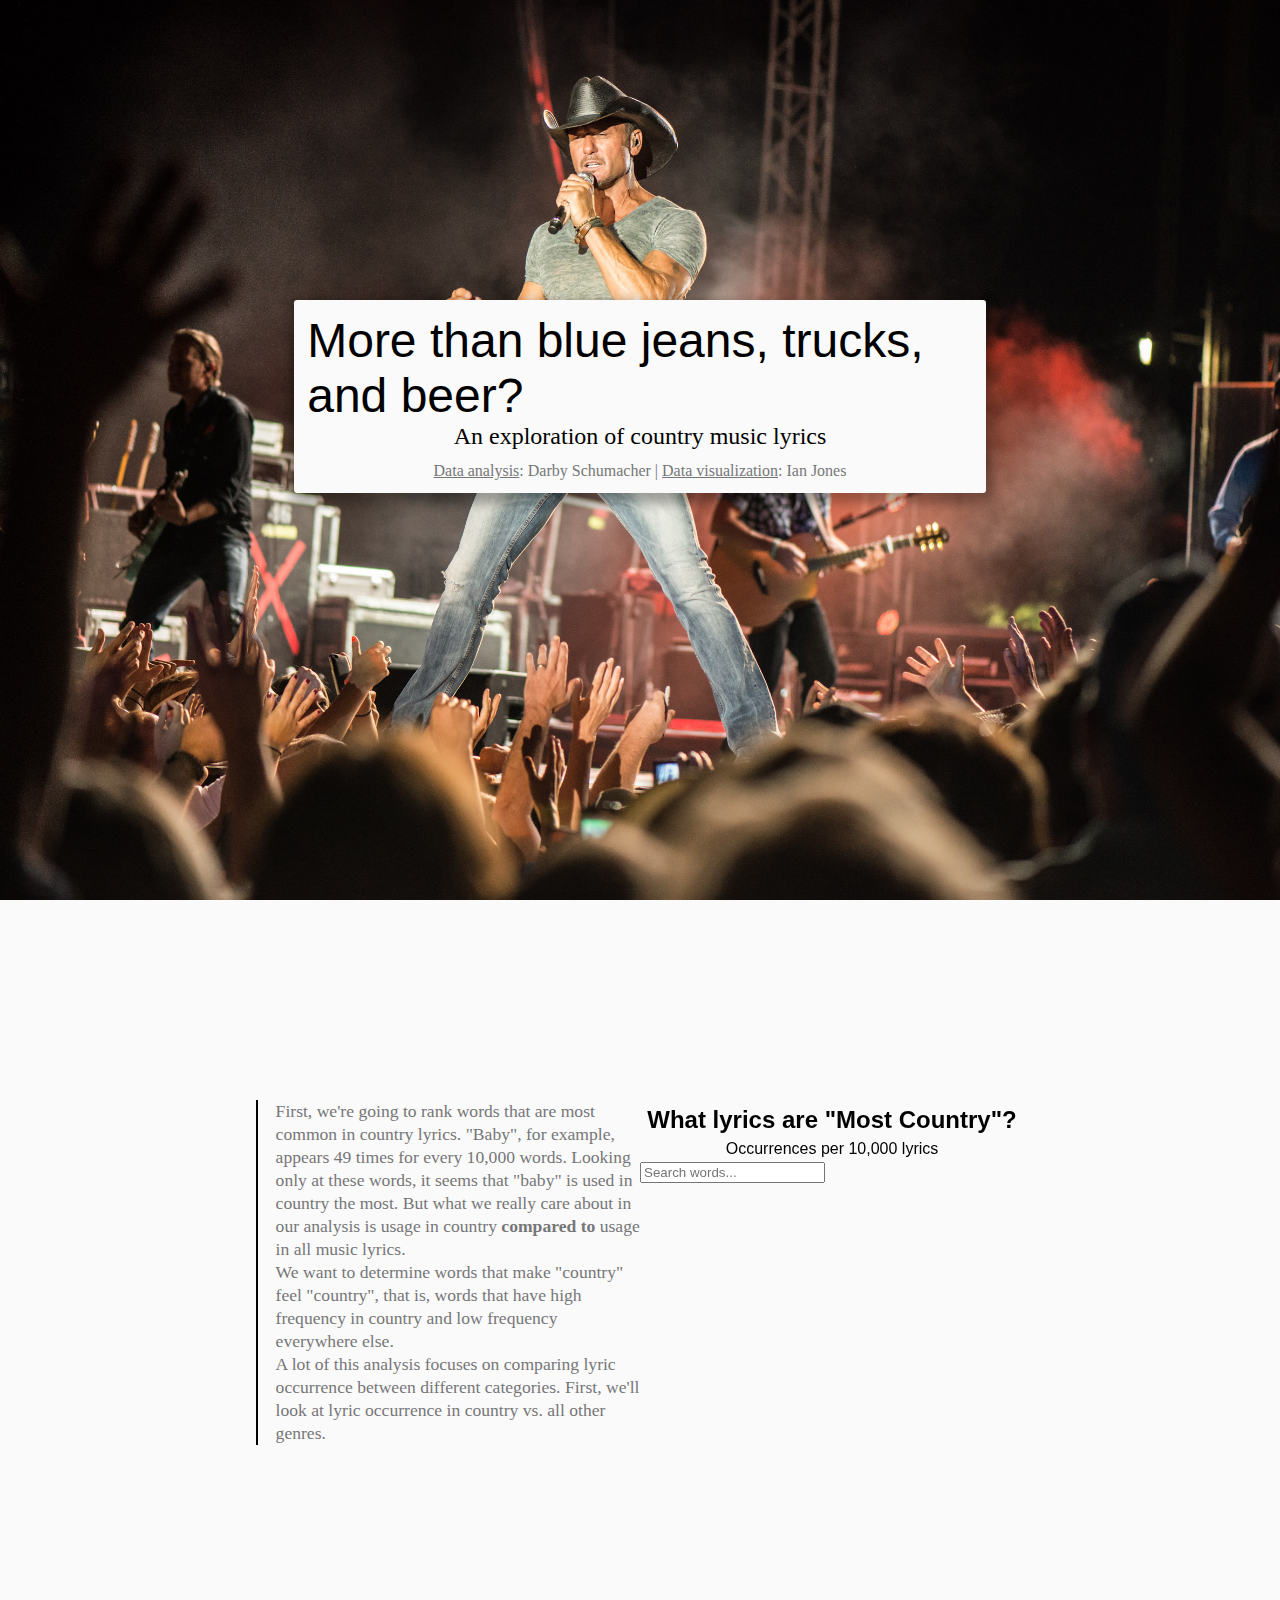
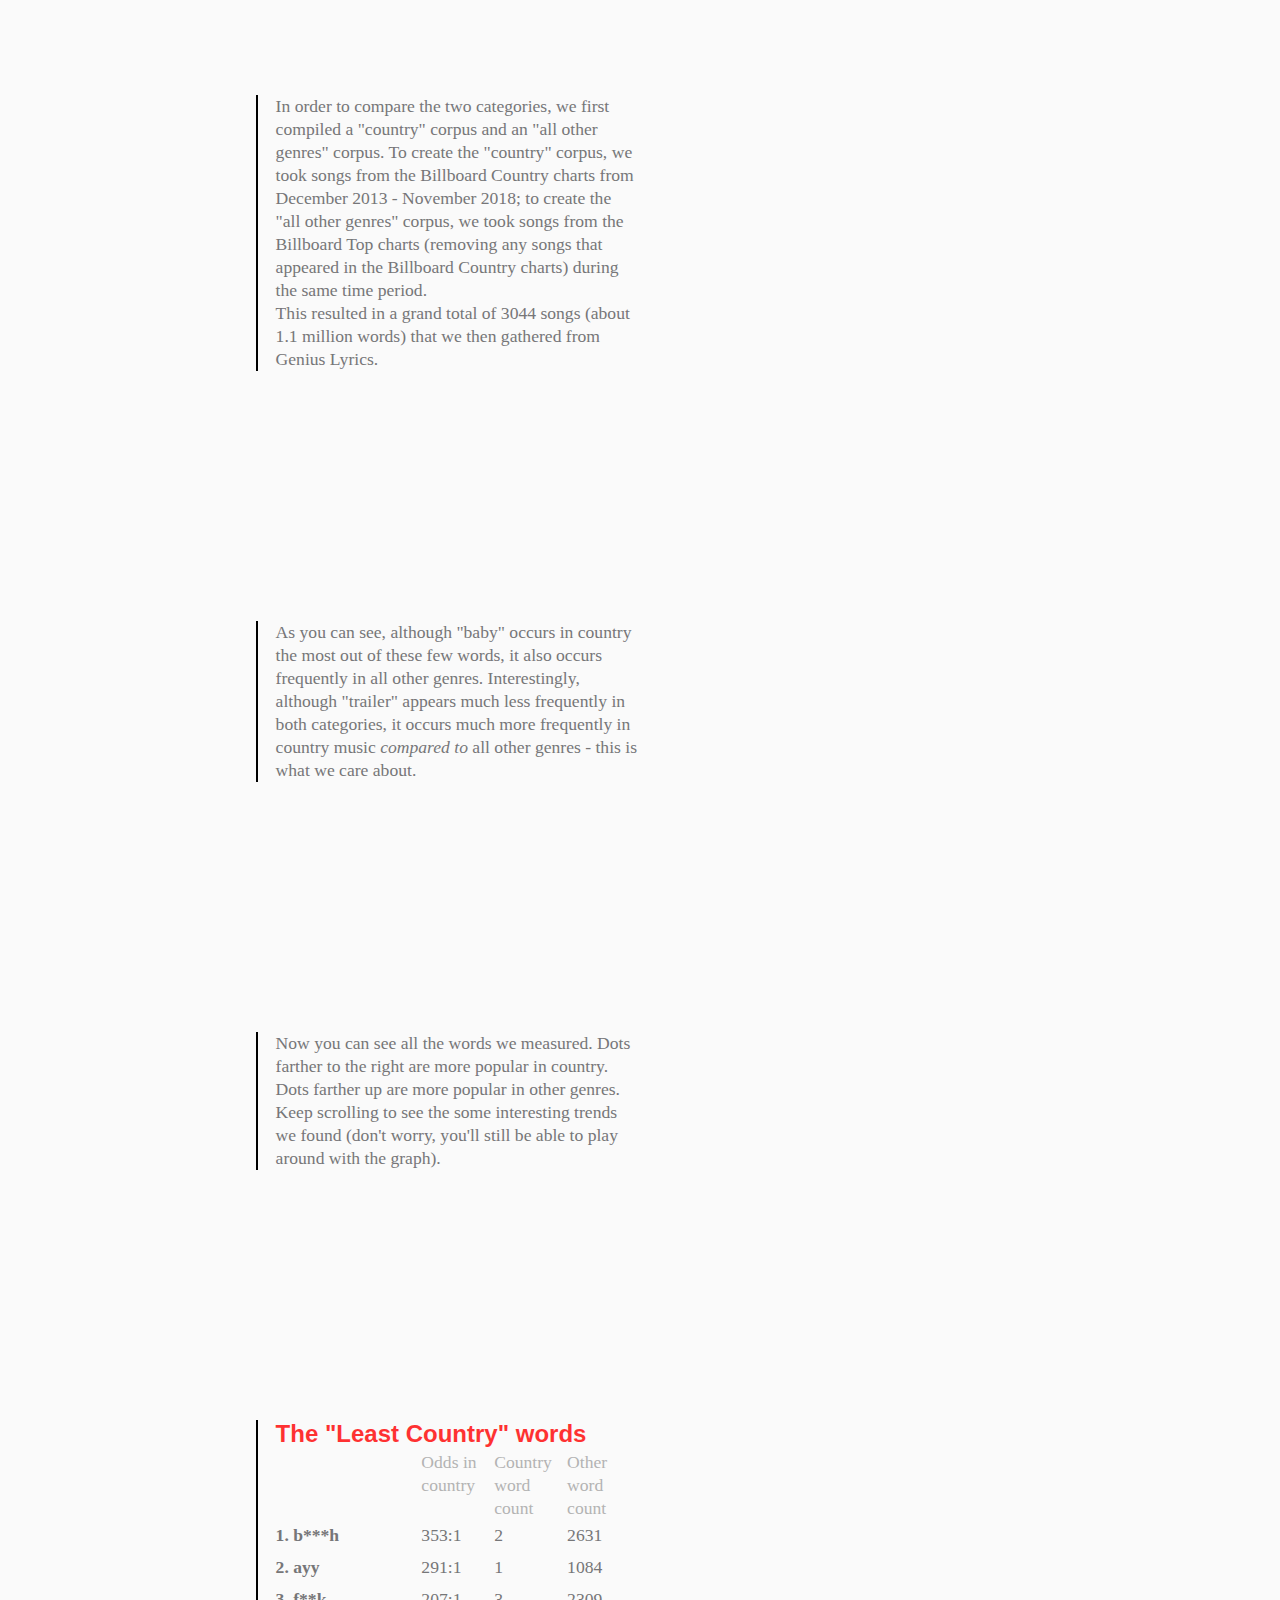
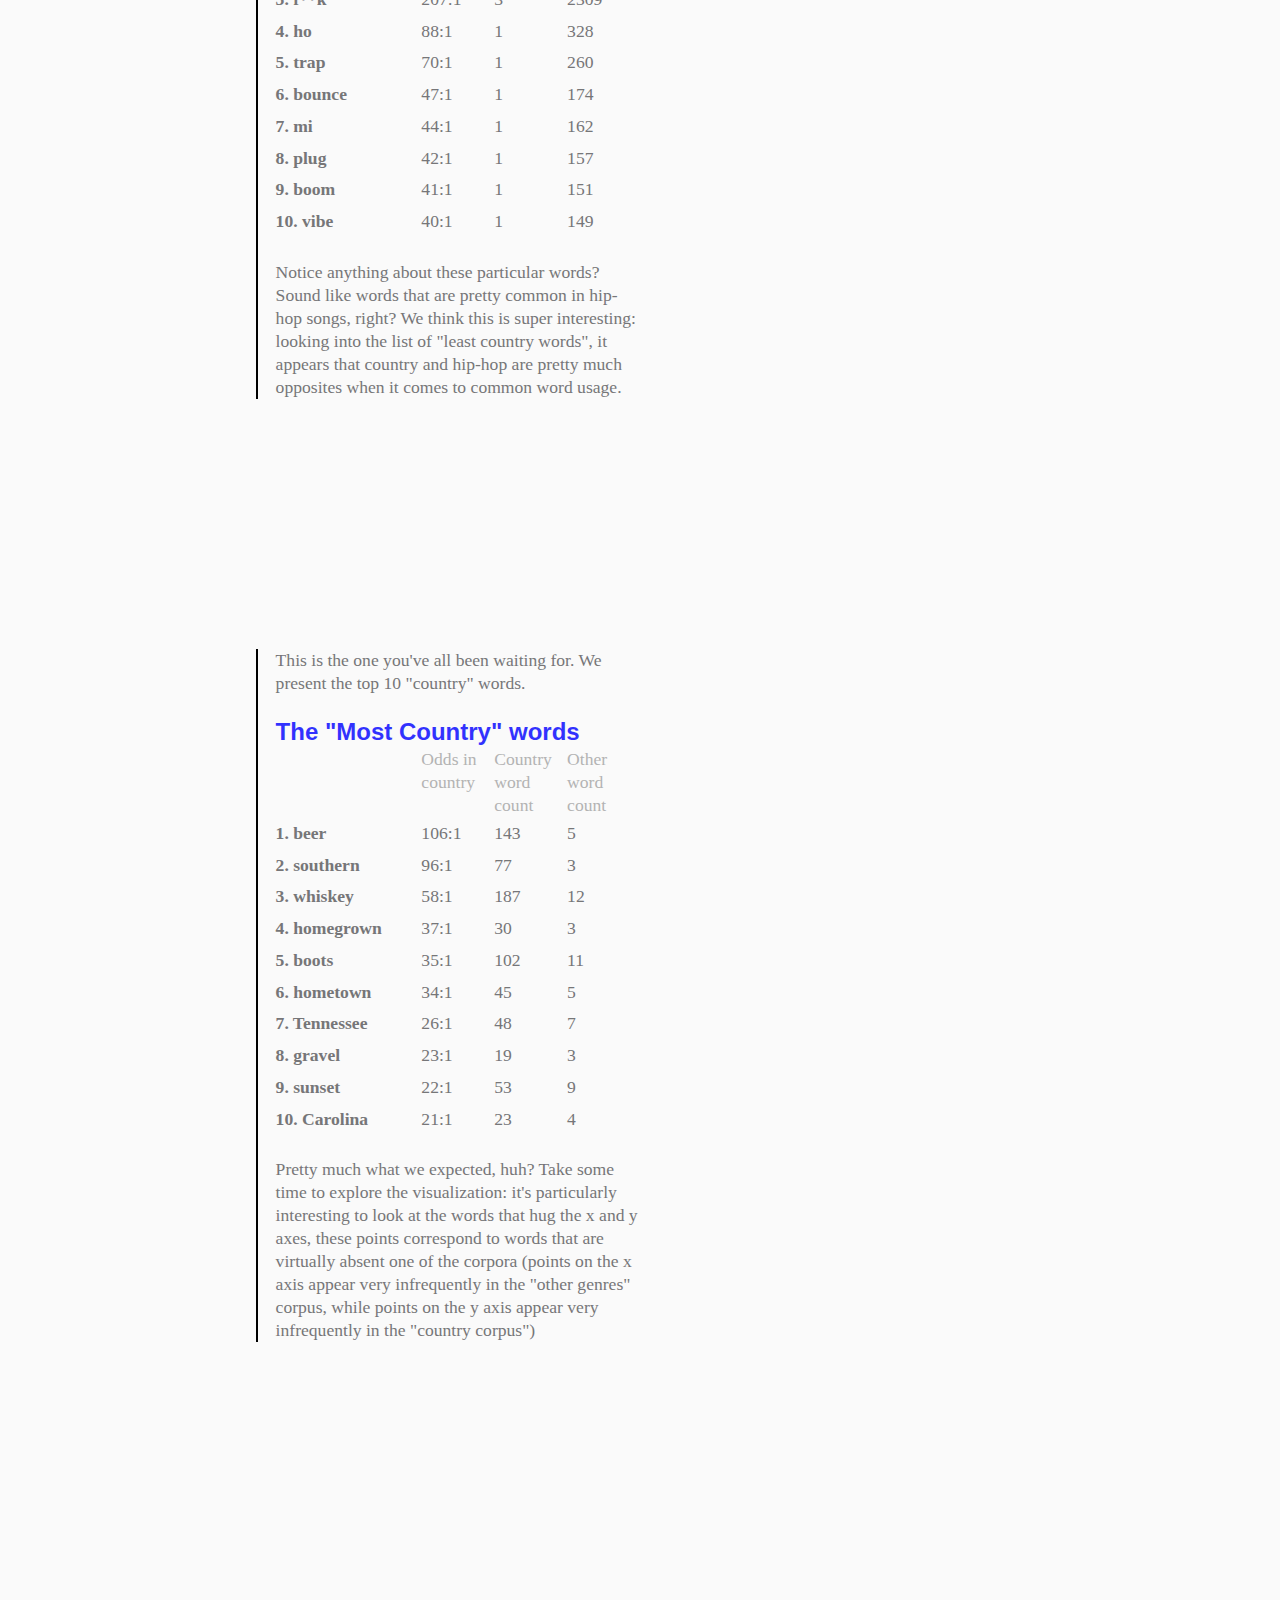
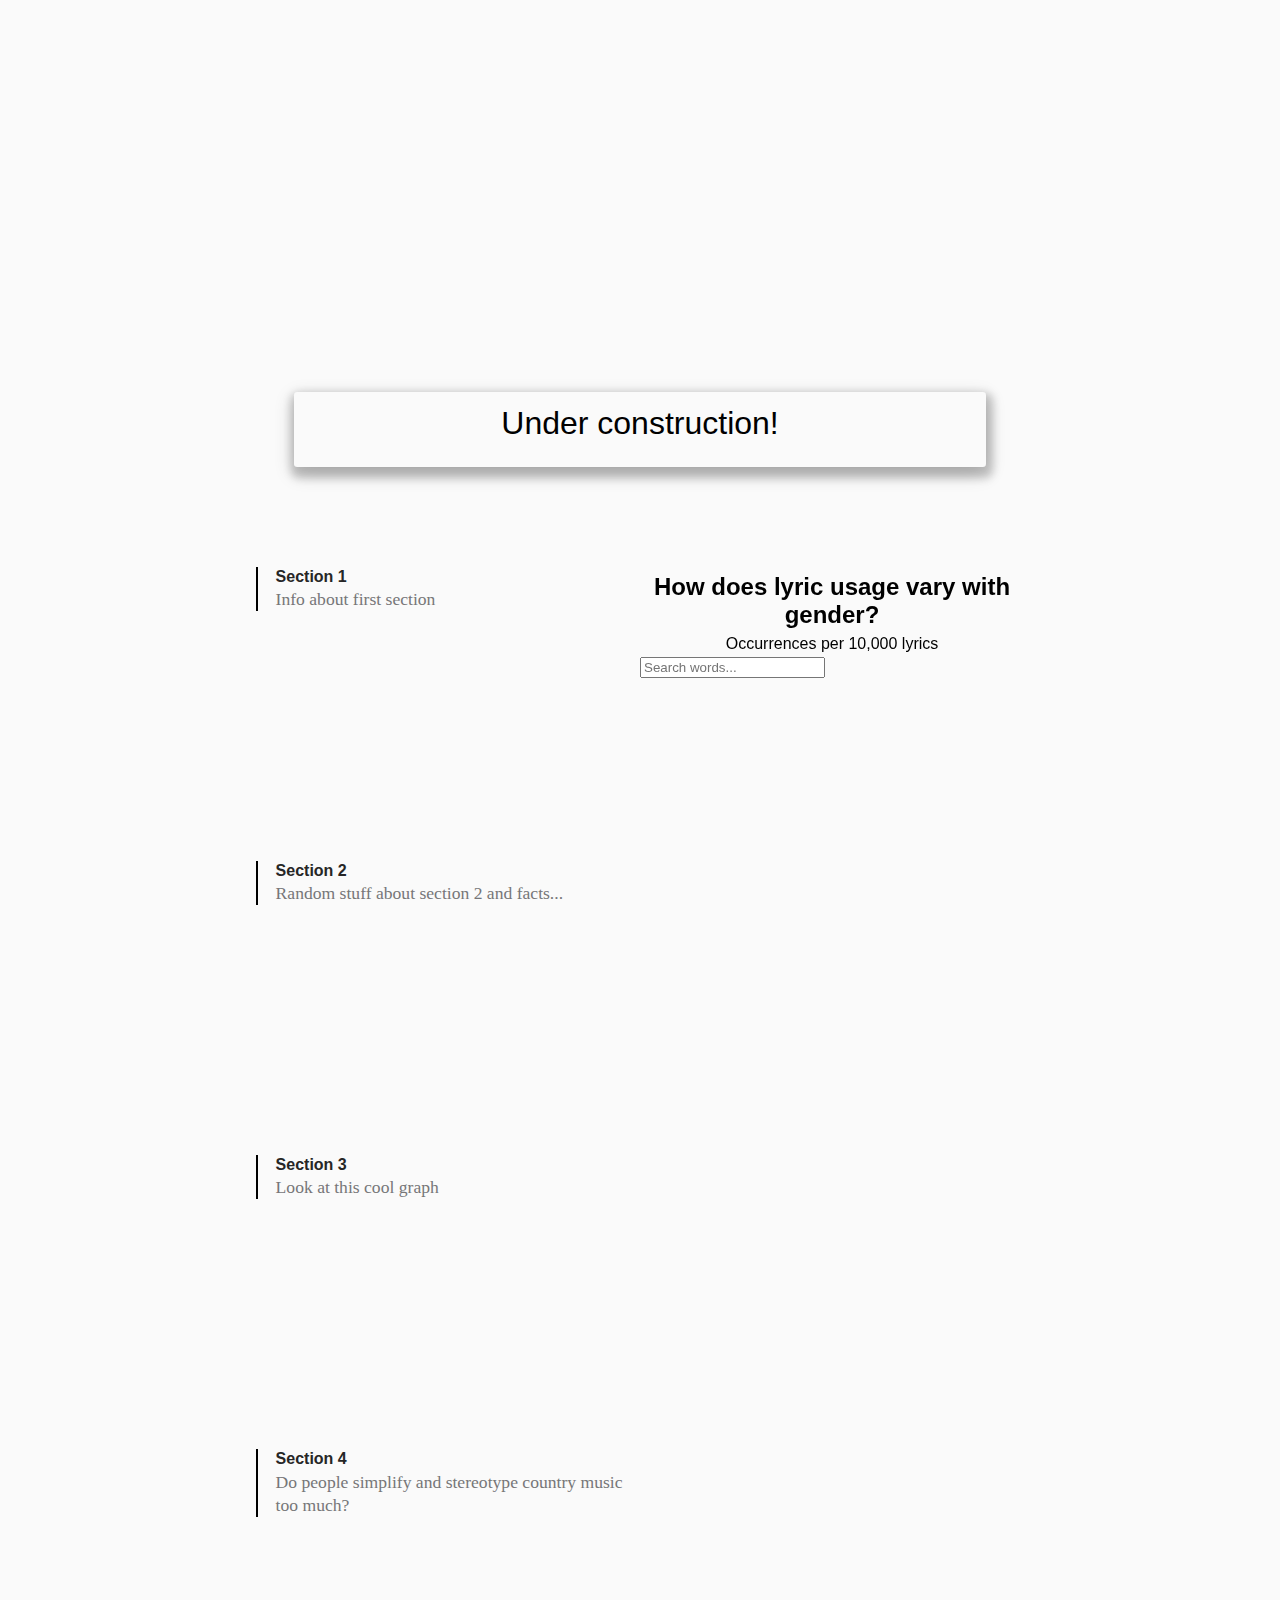
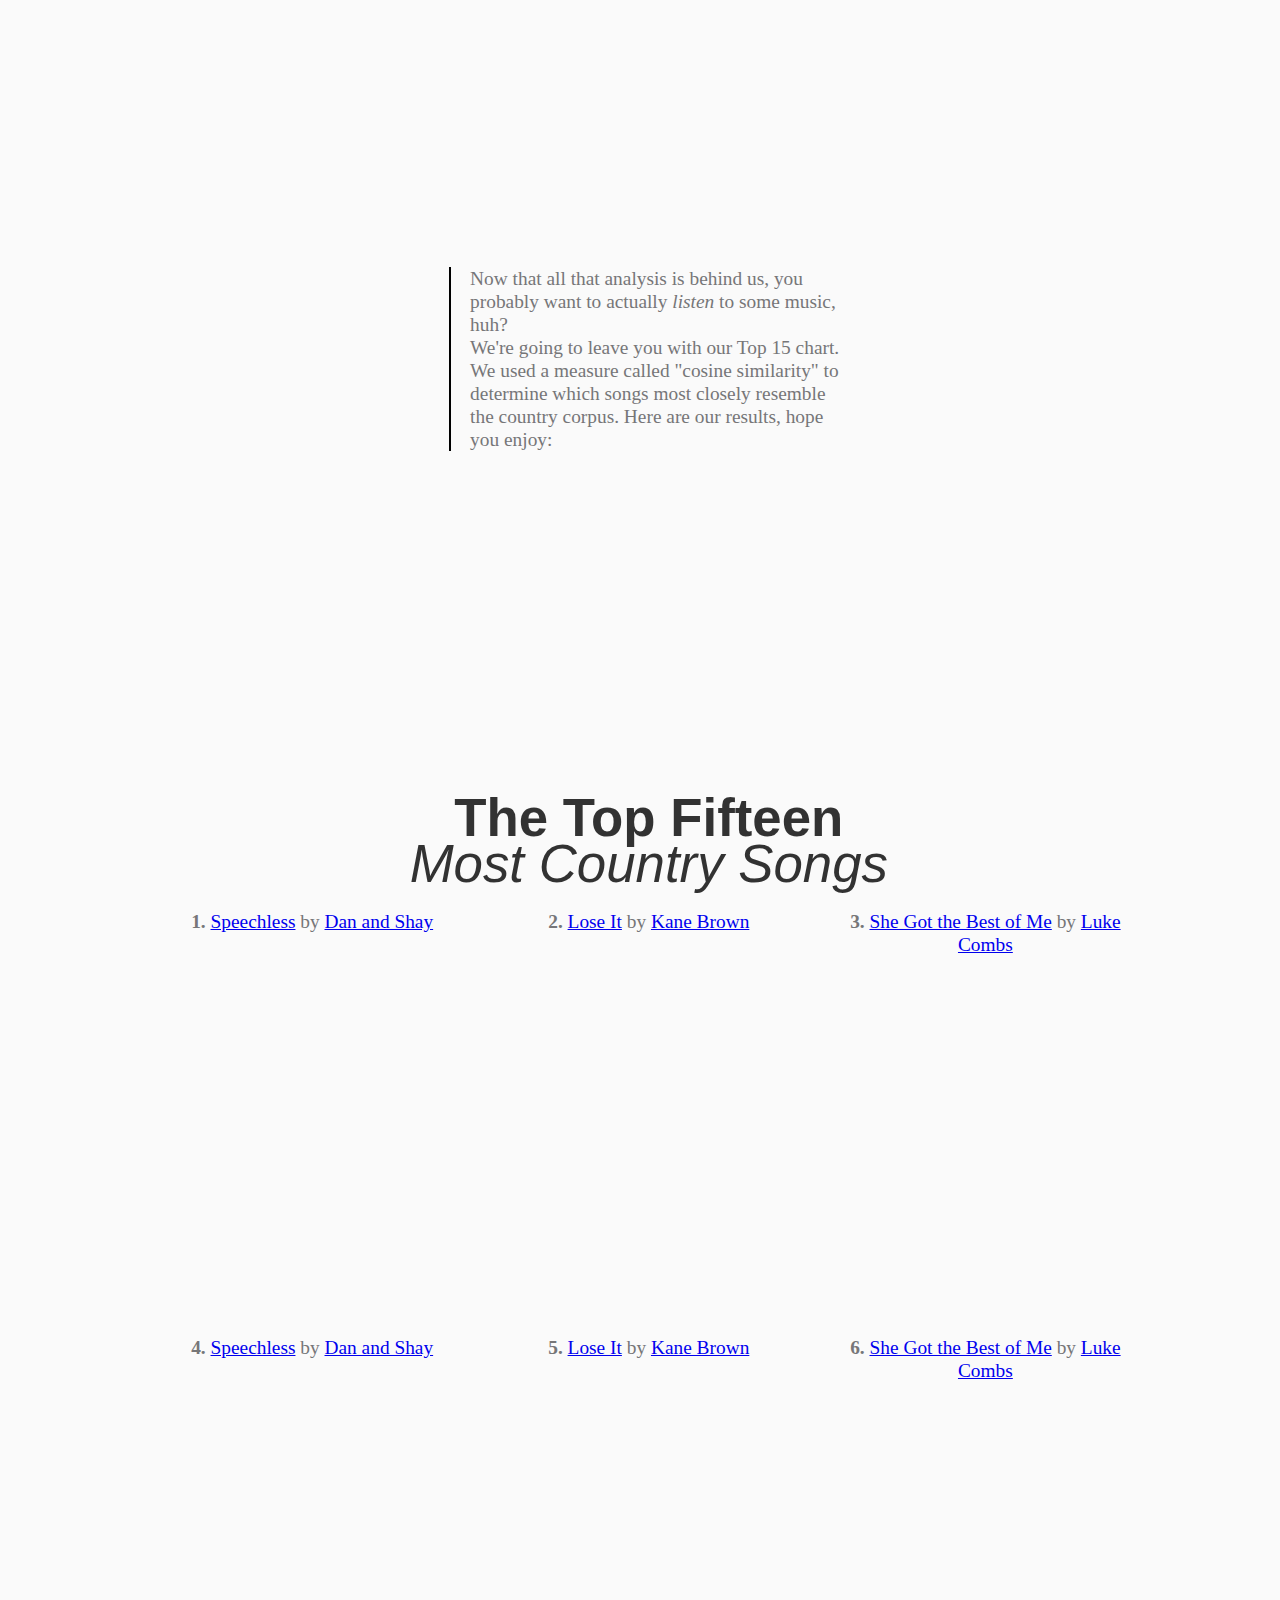
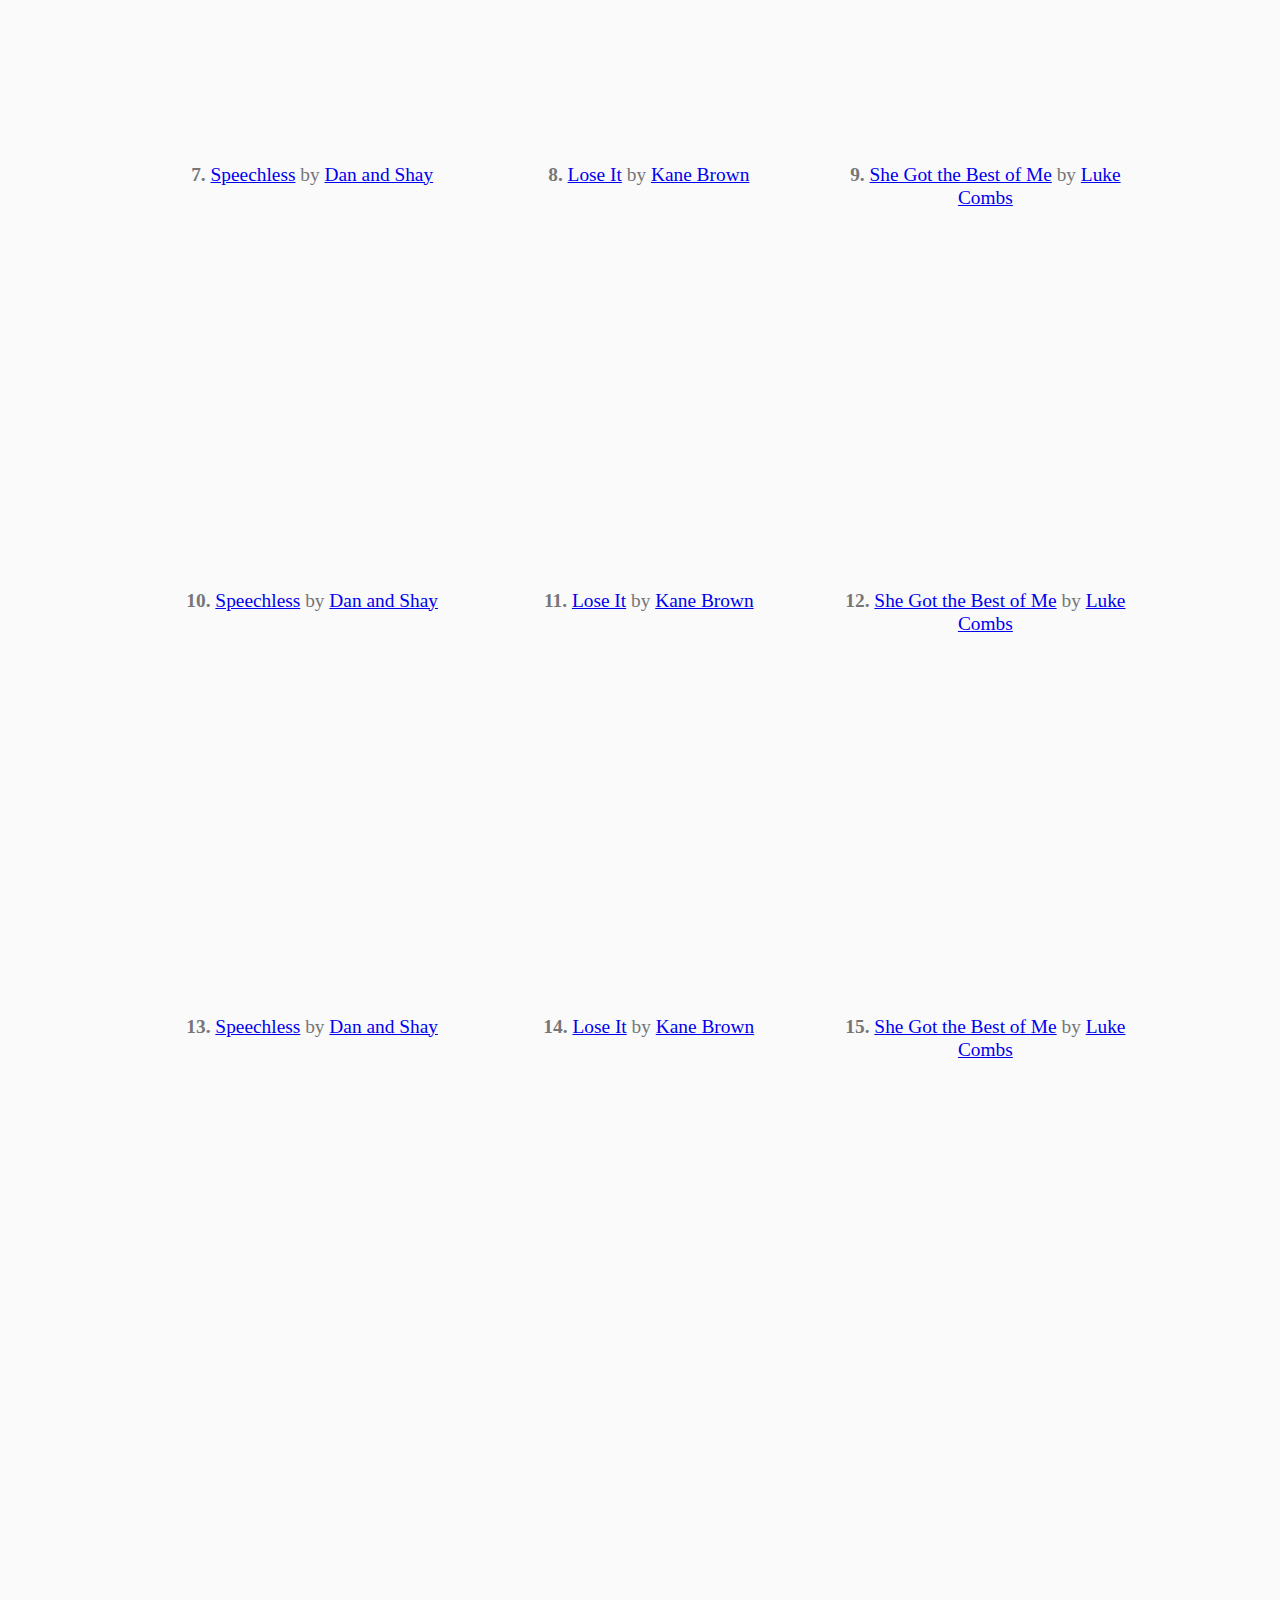
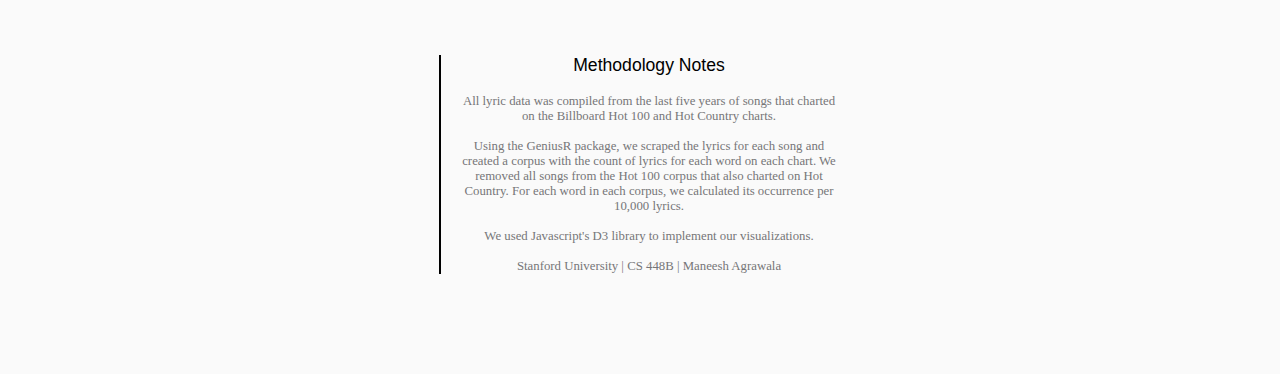
==== commit a930b6e1: "Merge branch 'master' of https://github.com/ianjones763/countryMusicLyricsExplainer" ====
--- a/index.html
+++ b/index.html
@@ -29,7 +29,7 @@
 
     <!-- Scrolling sections -->
     <div class='sections'>
-      <section class="step paragraph">
+      <section class="step">
         <!-- <div class="title">Section 1</div> -->
         First, we&#39re going to rank words that are most common in country lyrics. &quot;Baby&quot;, for example, appears 49 times for every 10,000 words.
         Looking only at these words, it seems that &quot;baby&quot; is used in country the most. But what we really care about in our analysis is usage in country <b>compared to</b> usage in all music lyrics. 
@@ -39,25 +39,25 @@
         A lot of this analysis focuses on comparing lyric occurrence between different categories. First, we'll look at lyric occurrence in country vs. all other genres. 
       </section>
 
-      <section class="step paragraph">
+      <section class="step">
         <!-- <div class="title">Section 2</div> -->
         In order to compare the two categories, we first compiled a &quot;country&quot; corpus and an &quot;all other genres&quot; corpus. To create the &quot;country&quot; corpus, we took songs from the Billboard Country charts from December 2013 - November 2018; to create the &quot;all other genres&quot; corpus, we took songs from the Billboard Top charts (removing any songs that appeared in the Billboard Country charts) during the same time period.
         <br>
         This resulted in a grand total of 3044 songs (about 1.1 million words) that we then gathered from Genius Lyrics.
       </section>
 
-      <section class="step paragraph">
+      <section class="step">
         <!-- <div class="title">Section 3</div> -->
         As you can see, although &quot;baby&quot; occurs in country the most out of these few words, it also occurs frequently in all other genres. Interestingly, although &quot;trailer&quot; appears much less frequently in both categories, it occurs much more frequently in country music <i>compared to</i> all other genres - this is what we care about.        
       </section>
 
-      <section class="step paragraph">
+      <section class="step">
         <!-- <div class="title">Section 3</div> -->
         Now you can see all the words we measured. Dots farther to the right are more popular in country. Dots farther up are more popular in other genres. Keep scrolling to see the some interesting trends we found (don't worry, you'll still be able to play around with the graph).
       </section>
 
       <!-- Least country section -->
-      <section class="step list">
+      <section class="step">
         <div class="title leastcountry">The "Least Country" words</div>
         <div class="wordlistHeader">
           <div class="word"> </div>
@@ -133,7 +133,7 @@
         
       
       <!-- Most country section -->
-      <section class="step list">
+      <section class="step">
         This is the one you've all been waiting for. We present the top 10 "country" words. 
         <br>
         <br>
@@ -225,7 +225,15 @@
   <div class="spacing"> </div>
 
 
-
+<!--   <div id="transition-container">
+    <div id="transition-body">
+      Hope you found that interesting! Now we want to dig even deeper. 
+    </div>
+
+    <div id="transition-header">
+      Within country music, what lyrical differences can we find between gender?
+    </div>
+  </div> -->
 
 
 
@@ -268,12 +276,201 @@
   </div>
   <div class="spacing"> </div>
 
+  <section class="step" style="border-left:0px">
+    <div id="topsongs-descript">
+      Now that all that analysis is behind us, you probably want to actually <i>listen</i> to some music, huh? 
+      <br>
+      We're going to leave you with our Top 15 chart. We used a measure called &quot;cosine similarity&quot; to determine which songs most closely resemble the country corpus. Here are our results, hope you enjoy:
+    </div>
+  </section>
+
+  <section class="step" style="border-left:0px">
+    <div id="topsongs-container">
+      <div id="topsongs-title"> 
+        <b>The Top Fifteen</b>
+        <br>
+        <br>
+        <i>Most Country Songs</i>
+      </div>
+
+        <!-- row 1 -->
+        <div class="topsongs-row">
+          <!-- Song 1 -->
+          <div class="topsong-entry">
+            <div class="topsong-header"> 
+              <b>1.</b> 
+              <a href="https://genius.com/Dan-shay-speechless-lyrics" target="_blank">Speechless</a> 
+              by 
+              <a href="https://soundcloud.com/danandshay" target="_blank">Dan and Shay</a> 
+            </div>
+            <iframe height="300" scrolling="no" frameborder="no" allow="autoplay" src="https://w.soundcloud.com/player/?url=https%3A//api.soundcloud.com/tracks/442707048&color=%23ff5500&auto_play=false&hide_related=false&show_comments=true&show_user=true&show_reposts=false&show_teaser=true&visual=true"></iframe>
+          </div>
+          <!-- Song 2 -->
+          <div class="topsong-entry">
+            <div class="topsong-header">           
+              <b>2.</b> 
+              <a href="https://genius.com/Kane-brown-lose-it-lyrics" target="_blank">Lose It</a> 
+              by 
+              <a href="https://soundcloud.com/kane-brown-music" target="_blank">Kane Brown</a> 
+            </div>
+            <iframe height="300" scrolling="no" frameborder="no" allow="autoplay" src="https://w.soundcloud.com/player/?url=https%3A//api.soundcloud.com/playlists/588038637&color=%23ff5500&auto_play=false&hide_related=false&show_comments=true&show_user=true&show_reposts=false&show_teaser=true&visual=true"></iframe>
+          </div>
+          <!-- Song 3 -->
+          <div class="topsong-entry">
+            <div class="topsong-header"> 
+              <b>3.</b> 
+              <a href="https://genius.com/Luke-combs-she-got-the-best-of-me-lyrics" target="_blank">She Got the Best of Me</a> 
+              by 
+              <a href="https://soundcloud.com/lukecombs" target="_blank">Luke Combs</a> 
+            </div>
+            <iframe height="300" scrolling="no" frameborder="no" allow="autoplay" src="https://w.soundcloud.com/player/?url=https%3A//api.soundcloud.com/tracks/448591956&color=%23ff5500&auto_play=false&hide_related=false&show_comments=true&show_user=true&show_reposts=false&show_teaser=true&visual=true"></iframe>
+          </div>
+        </div>
+
+        <!-- row 2 -->
+        <div class="topsongs-row">
+          <!-- Song 4 -->
+          <div class="topsong-entry">
+            <div class="topsong-header"> 
+              <b>4.</b> 
+              <a href="https://genius.com/Dan-shay-speechless-lyrics" target="_blank">Speechless</a> 
+              by 
+              <a href="https://soundcloud.com/danandshay" target="_blank">Dan and Shay</a> 
+            </div>
+            <iframe height="300" scrolling="no" frameborder="no" allow="autoplay" src="https://w.soundcloud.com/player/?url=https%3A//api.soundcloud.com/tracks/442707048&color=%23ff5500&auto_play=false&hide_related=false&show_comments=true&show_user=true&show_reposts=false&show_teaser=true&visual=true"></iframe>
+          </div>
+          <!-- Song 5 -->
+          <div class="topsong-entry">
+            <div class="topsong-header">
+              <b>5.</b> 
+              <a href="https://genius.com/Kane-brown-lose-it-lyrics" target="_blank">Lose It</a> 
+              by 
+              <a href="https://soundcloud.com/kane-brown-music" target="_blank">Kane Brown</a> 
+            </div>
+            <iframe height="300" scrolling="no" frameborder="no" allow="autoplay" src="https://w.soundcloud.com/player/?url=https%3A//api.soundcloud.com/playlists/588038637&color=%23ff5500&auto_play=false&hide_related=false&show_comments=true&show_user=true&show_reposts=false&show_teaser=true&visual=true"></iframe>
+          </div>
+          <!-- Song 6 -->
+          <div class="topsong-entry">
+            <div class="topsong-header"> 
+              <b>6.</b>
+              <a href="https://genius.com/Luke-combs-she-got-the-best-of-me-lyrics" target="_blank">She Got the Best of Me</a> 
+              by 
+              <a href="https://soundcloud.com/lukecombs" target="_blank">Luke Combs</a> 
+            </div>
+            <iframe height="300" scrolling="no" frameborder="no" allow="autoplay" src="https://w.soundcloud.com/player/?url=https%3A//api.soundcloud.com/tracks/448591956&color=%23ff5500&auto_play=false&hide_related=false&show_comments=true&show_user=true&show_reposts=false&show_teaser=true&visual=true"></iframe>
+          </div>
+        </div>
+
+        <!-- row 2 -->
+        <div class="topsongs-row">
+          <!-- Song 4 -->
+          <div class="topsong-entry">
+            <div class="topsong-header"> 
+              <b>7.</b> 
+              <a href="https://genius.com/Dan-shay-speechless-lyrics" target="_blank">Speechless</a> 
+              by 
+              <a href="https://soundcloud.com/danandshay" target="_blank">Dan and Shay</a> 
+            </div>
+            <iframe height="300" scrolling="no" frameborder="no" allow="autoplay" src="https://w.soundcloud.com/player/?url=https%3A//api.soundcloud.com/tracks/442707048&color=%23ff5500&auto_play=false&hide_related=false&show_comments=true&show_user=true&show_reposts=false&show_teaser=true&visual=true"></iframe>
+          </div>
+          <!-- Song 5 -->
+          <div class="topsong-entry">
+            <div class="topsong-header">
+              <b>8.</b> 
+              <a href="https://genius.com/Kane-brown-lose-it-lyrics" target="_blank">Lose It</a> 
+              by 
+              <a href="https://soundcloud.com/kane-brown-music" target="_blank">Kane Brown</a> 
+            </div>
+            <iframe height="300" scrolling="no" frameborder="no" allow="autoplay" src="https://w.soundcloud.com/player/?url=https%3A//api.soundcloud.com/playlists/588038637&color=%23ff5500&auto_play=false&hide_related=false&show_comments=true&show_user=true&show_reposts=false&show_teaser=true&visual=true"></iframe>
+          </div>
+          <!-- Song 6 -->
+          <div class="topsong-entry">
+            <div class="topsong-header"> 
+              <b>9.</b>
+              <a href="https://genius.com/Luke-combs-she-got-the-best-of-me-lyrics" target="_blank">She Got the Best of Me</a> 
+              by 
+              <a href="https://soundcloud.com/lukecombs" target="_blank">Luke Combs</a> 
+            </div>
+            <iframe height="300" scrolling="no" frameborder="no" allow="autoplay" src="https://w.soundcloud.com/player/?url=https%3A//api.soundcloud.com/tracks/448591956&color=%23ff5500&auto_play=false&hide_related=false&show_comments=true&show_user=true&show_reposts=false&show_teaser=true&visual=true"></iframe>
+          </div>
+        </div>
+
+        <!-- row 2 -->
+        <div class="topsongs-row">
+          <!-- Song 4 -->
+          <div class="topsong-entry">
+            <div class="topsong-header"> 
+              <b>10.</b> 
+              <a href="https://genius.com/Dan-shay-speechless-lyrics" target="_blank">Speechless</a> 
+              by 
+              <a href="https://soundcloud.com/danandshay" target="_blank">Dan and Shay</a> 
+            </div>
+            <iframe height="300" scrolling="no" frameborder="no" allow="autoplay" src="https://w.soundcloud.com/player/?url=https%3A//api.soundcloud.com/tracks/442707048&color=%23ff5500&auto_play=false&hide_related=false&show_comments=true&show_user=true&show_reposts=false&show_teaser=true&visual=true"></iframe>
+          </div>
+          <!-- Song 5 -->
+          <div class="topsong-entry">
+            <div class="topsong-header">
+              <b>11.</b> 
+              <a href="https://genius.com/Kane-brown-lose-it-lyrics" target="_blank">Lose It</a> 
+              by 
+              <a href="https://soundcloud.com/kane-brown-music" target="_blank">Kane Brown</a> 
+            </div>
+            <iframe height="300" scrolling="no" frameborder="no" allow="autoplay" src="https://w.soundcloud.com/player/?url=https%3A//api.soundcloud.com/playlists/588038637&color=%23ff5500&auto_play=false&hide_related=false&show_comments=true&show_user=true&show_reposts=false&show_teaser=true&visual=true"></iframe>
+          </div>
+          <!-- Song 6 -->
+          <div class="topsong-entry">
+            <div class="topsong-header"> 
+              <b>12.</b>
+              <a href="https://genius.com/Luke-combs-she-got-the-best-of-me-lyrics" target="_blank">She Got the Best of Me</a> 
+              by 
+              <a href="https://soundcloud.com/lukecombs" target="_blank">Luke Combs</a> 
+            </div>
+            <iframe height="300" scrolling="no" frameborder="no" allow="autoplay" src="https://w.soundcloud.com/player/?url=https%3A//api.soundcloud.com/tracks/448591956&color=%23ff5500&auto_play=false&hide_related=false&show_comments=true&show_user=true&show_reposts=false&show_teaser=true&visual=true"></iframe>
+          </div>
+        </div>
+
+        <!-- row 2 -->
+        <div class="topsongs-row">
+          <!-- Song 4 -->
+          <div class="topsong-entry">
+            <div class="topsong-header"> 
+              <b>13.</b> 
+              <a href="https://genius.com/Dan-shay-speechless-lyrics" target="_blank">Speechless</a> 
+              by 
+              <a href="https://soundcloud.com/danandshay" target="_blank">Dan and Shay</a> 
+            </div>
+            <iframe height="300" scrolling="no" frameborder="no" allow="autoplay" src="https://w.soundcloud.com/player/?url=https%3A//api.soundcloud.com/tracks/442707048&color=%23ff5500&auto_play=false&hide_related=false&show_comments=true&show_user=true&show_reposts=false&show_teaser=true&visual=true"></iframe>
+          </div>
+          <!-- Song 5 -->
+          <div class="topsong-entry">
+            <div class="topsong-header">
+              <b>14.</b> 
+              <a href="https://genius.com/Kane-brown-lose-it-lyrics" target="_blank">Lose It</a> 
+              by 
+              <a href="https://soundcloud.com/kane-brown-music" target="_blank">Kane Brown</a> 
+            </div>
+            <iframe height="300" scrolling="no" frameborder="no" allow="autoplay" src="https://w.soundcloud.com/player/?url=https%3A//api.soundcloud.com/playlists/588038637&color=%23ff5500&auto_play=false&hide_related=false&show_comments=true&show_user=true&show_reposts=false&show_teaser=true&visual=true"></iframe>
+          </div>
+          <!-- Song 6 -->
+          <div class="topsong-entry">
+            <div class="topsong-header"> 
+              <b>15.</b>
+              <a href="https://genius.com/Luke-combs-she-got-the-best-of-me-lyrics" target="_blank">She Got the Best of Me</a> 
+              by 
+              <a href="https://soundcloud.com/lukecombs" target="_blank">Luke Combs</a> 
+            </div>
+            <iframe height="300" scrolling="no" frameborder="no" allow="autoplay" src="https://w.soundcloud.com/player/?url=https%3A//api.soundcloud.com/tracks/448591956&color=%23ff5500&auto_play=false&hide_related=false&show_comments=true&show_user=true&show_reposts=false&show_teaser=true&visual=true"></iframe>
+          </div>
+        </div>
+    </div>
+  </section>
+
 
   <div id="methodology-container">
     <div id= "methodology-header"> 
       Methodology Notes
     </div>
-    <div id="methodology-notes">
+    <div id="methodology-body">
       All lyric data was compiled from the last five years of songs that charted on the Billboard Hot 100 and Hot Country charts. 
       <br>
       <br>
@@ -281,9 +478,13 @@
       We removed all songs from the Hot 100 corpus that also charted on Hot Country. For each word in each corpus, we calculated its occurrence per 10,000 lyrics.
       <br>
       <br>
-      We used Javascript's D3 library to implement our visualizations. 
+      We used Javascript's D3 library to implement our visualizations.
+      <br>
+      <br>
+      Stanford University | CS 448B | Maneesh Agrawala 
     </div>
   </div>
+
 
 
   <div class="spacing"> </div>
--- a/style.css
+++ b/style.css
@@ -22,7 +22,10 @@
   justify-content: center;
   margin-top: 0px;
   margin-bottom: 0px;
-  font-family: "Palatino Linotype", "Book Antiqua", Palatino, serif;
+  /*font-family: "Palatino Linotype", "Book Antiqua", Palatino, serif;*/
+  /*font-family: "Lucida Sans Unicode", "Lucida Grande", sans-serif;*/
+  font-family: "Arial", "Helvetica", sans-serif;
+  /*font-family: "TiemposTextWeb-Regular","Georgia";*/
 }
 
 #maintitle .big {
@@ -35,6 +38,14 @@
 
 #maintitle .small {
   font-size: 1.5em;
+  padding-bottom: .5em;
+  /*font-family: "Times New Roman", Times, serif;*/
+  font-family: "TiemposTextWeb-Regular","Georgia";
+}
+
+#maintitle .authors {
+  color: #767678;
+  font-family: "TiemposTextWeb-Regular","Georgia";
 }
 
 .spacing {
@@ -49,10 +60,10 @@
 
 .parallax {
     /* The image used */
-    background-image: url("../images/concert.jpg");
-/*    background-image: url("../images/boot.jpg");
-    background-image: url("../images/cowboy-cartoon.svg");
-    background-image: url("../images/cowboy-landscape.jpg");*/
+    background-image: url("images/concert.jpg");
+    /*background-image: url("../images/boot.jpg");*/
+    /*background-image: url("../images/cowboy-cartoon.svg");*/
+    /*background-image: url("../images/cowboy-landscape.jpg");*/
     /*width:500px;*/
     flex: 0 5 100%;
     /*object-fit: cover;*/
@@ -80,21 +91,13 @@
 .step {
   margin-bottom: 250px;
   font-family: "TiemposTextWeb-Regular","Georgia";
-  font-size: 16px;
+  font-size: 1.1em;
   line-height: 23px;
   color: #767678;
-}
-
-.paragraph {
-  /*background-color: #f3f3f2;*/
   padding-left: 1em;
   border-left: .15em solid black;
 }
 
-.list {
-  padding-left: 1em;
-  border-left: .15em solid black;
-}
 
 .sections .title {
   font-family: Arial,Helvetica,"san-serif";
@@ -204,10 +207,130 @@
 }
 
 
-
-
-
-
-
-
-
+#transition-container {
+  margin:auto;
+  width: 30%;
+}
+
+#transition-header {
+  margin:auto;
+  text-align: center;
+  padding: 1em;
+  font-size: 1.3em;
+  font-family: "Arial", "Helvetica", sans-serif;
+
+}
+
+#transition-body {
+  text-align: center;
+  margin: auto;
+  width: 100%;
+  font-family: "TiemposTextWeb-Regular","Georgia";
+  font-size: 1.1em;
+  color: #767678;
+}
+
+
+/* Container for top songs, soundcloud stuff */
+#topsongs-container {
+/*  background-color: red;*/
+  width: 80%;
+  margin:auto;
+  display: flex;
+  flex-direction: column;
+  margin-bottom: 10em;
+}
+
+#topsongs-descript {
+  border-left: .15em solid black;
+  padding-left: 1em;
+  margin:auto;
+  width: 30%;
+  font-family: "TiemposTextWeb-Regular","Georgia";
+  font-size: 1.1em;
+  color: #767678;
+}
+
+
+
+#topsongs-title {
+  margin-top: 2em;
+  /*margin-bottom: .5em;*/
+  text-align: center;
+  font-family: "Arial", "Helvetica", sans-serif;
+  color:black;
+  font-size: 3em;
+  opacity: .8;
+}
+
+.topsongs-row {
+  width: 100%;
+  margin:auto;
+  display: flex;
+  flex-direction: row;
+  justify-content: space-between;
+  /*margin-bottom: 10em;*/
+}
+
+.topsong-entry {
+  /*background-color: blue;*/
+  width: 30%;
+  margin-left: auto;
+  margin-right: auto;
+  margin-top: 2em;
+  margin-bottom: 2em;
+}
+
+.topsong-header {
+  font-family: "TiemposTextWeb-Regular","Georgia";
+  font-size: 1.1em;
+  color: #767678;
+  text-align: center;
+  margin-bottom: .5em;
+}
+
+a:visited {
+  color: #767678;
+}
+
+/* embedded soundcloud links*/
+iframe {
+  width: 100%;
+  margin-left: auto;
+  margin-right: auto;
+/*  margin-top: 2em;
+  margin-bottom: 2em;*/
+}
+
+
+/* container for methodology notes at end*/
+#methodology-container {
+  border-left: .15em solid black;
+  padding-left: 1em;
+  margin:auto;
+  width: 30%;
+}
+
+#methodology-header {
+  margin:auto;
+  text-align: center;
+  padding-bottom: 1em;
+  font-size: 1.1em;
+  font-family: "Arial", "Helvetica", sans-serif;
+
+}
+
+#methodology-body {
+  text-align: center;
+  margin: auto;
+  width: 100%;
+  font-family: "TiemposTextWeb-Regular","Georgia";
+  font-size: .8em;
+  color: #767678;
+}
+
+
+
+
+
+
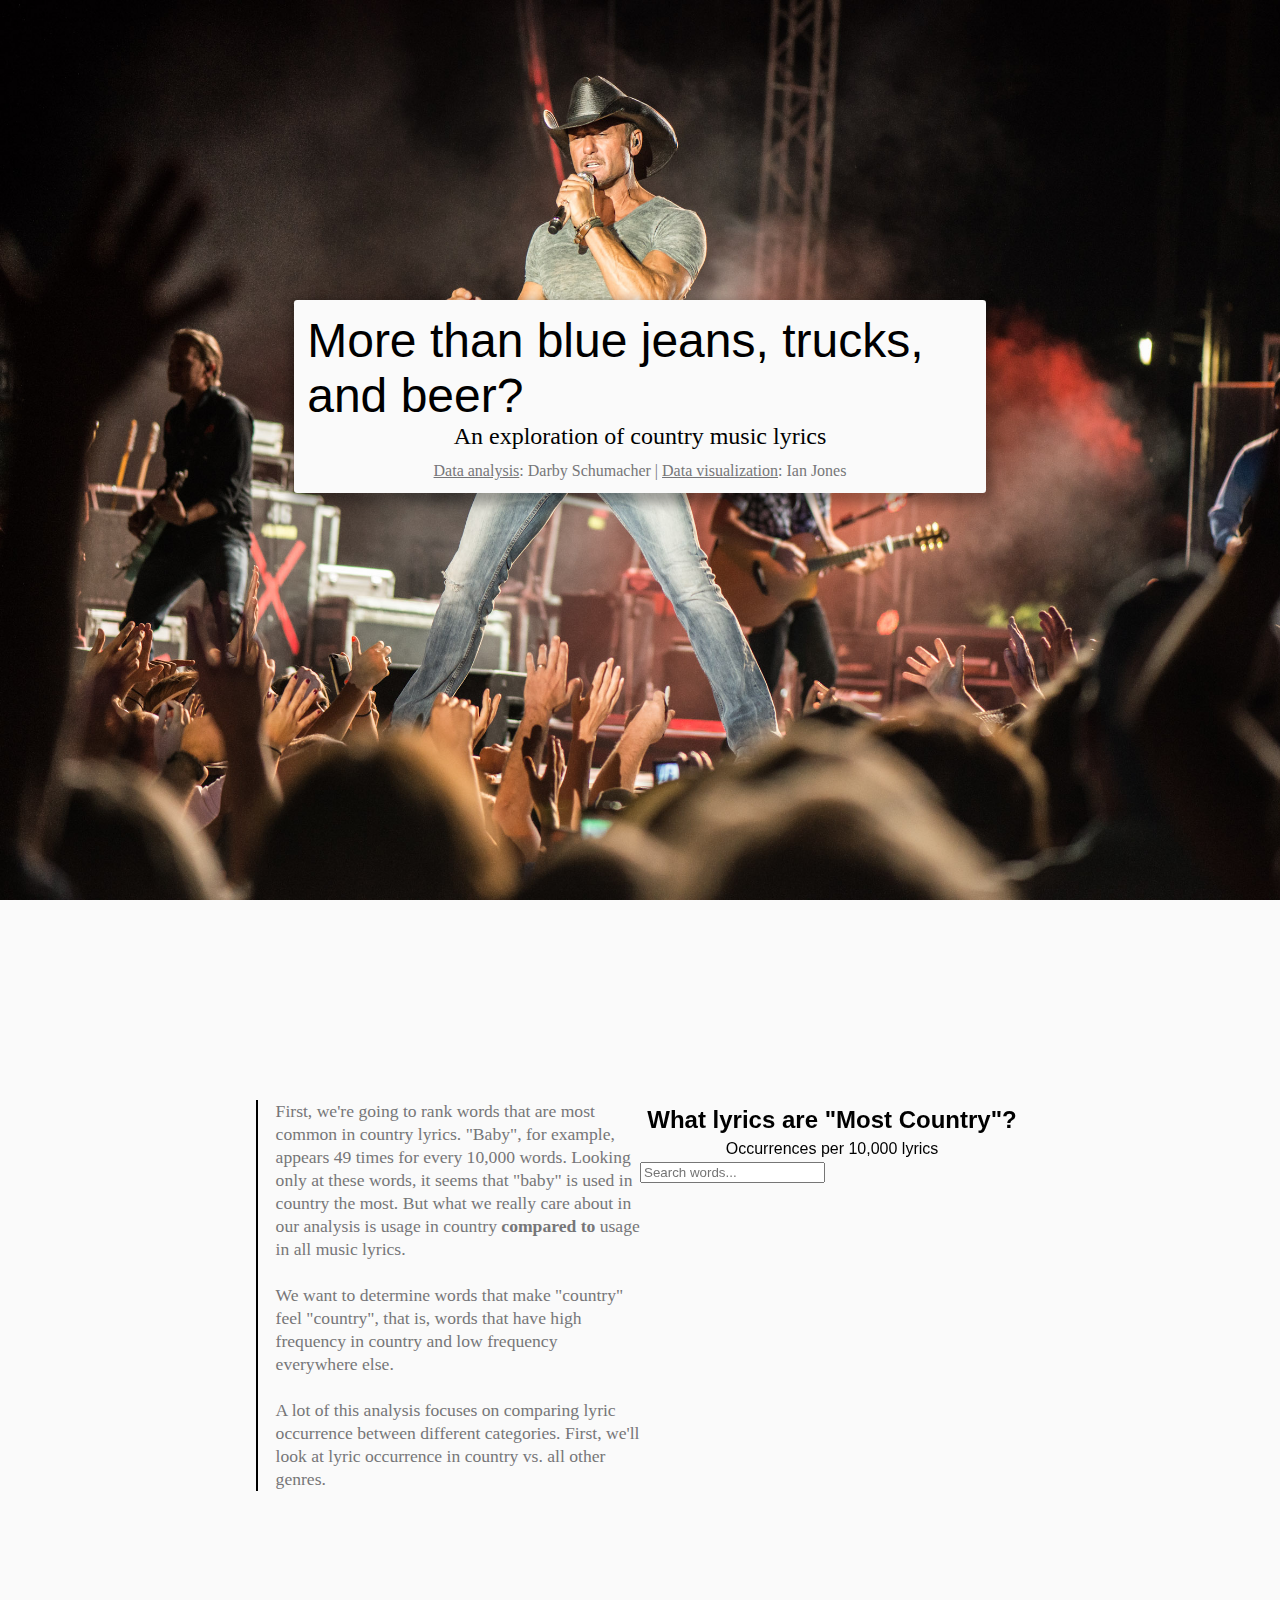
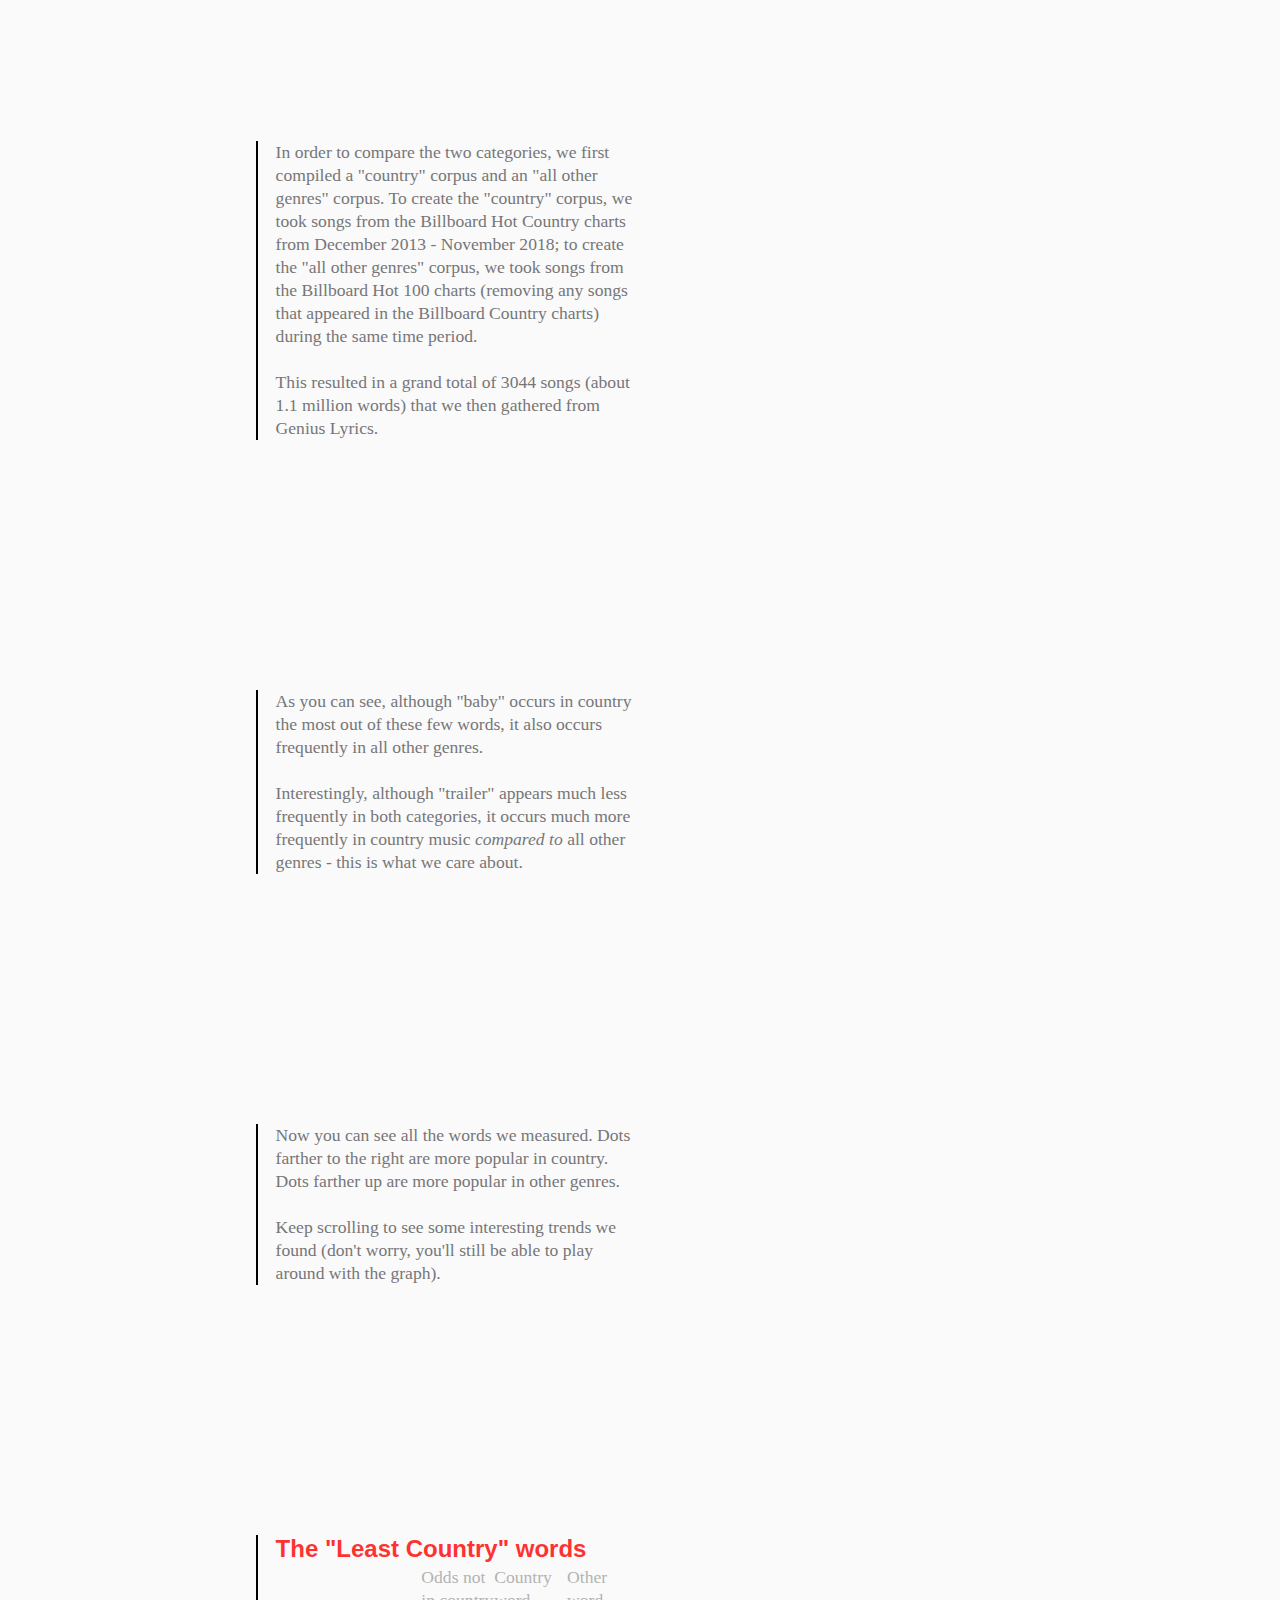
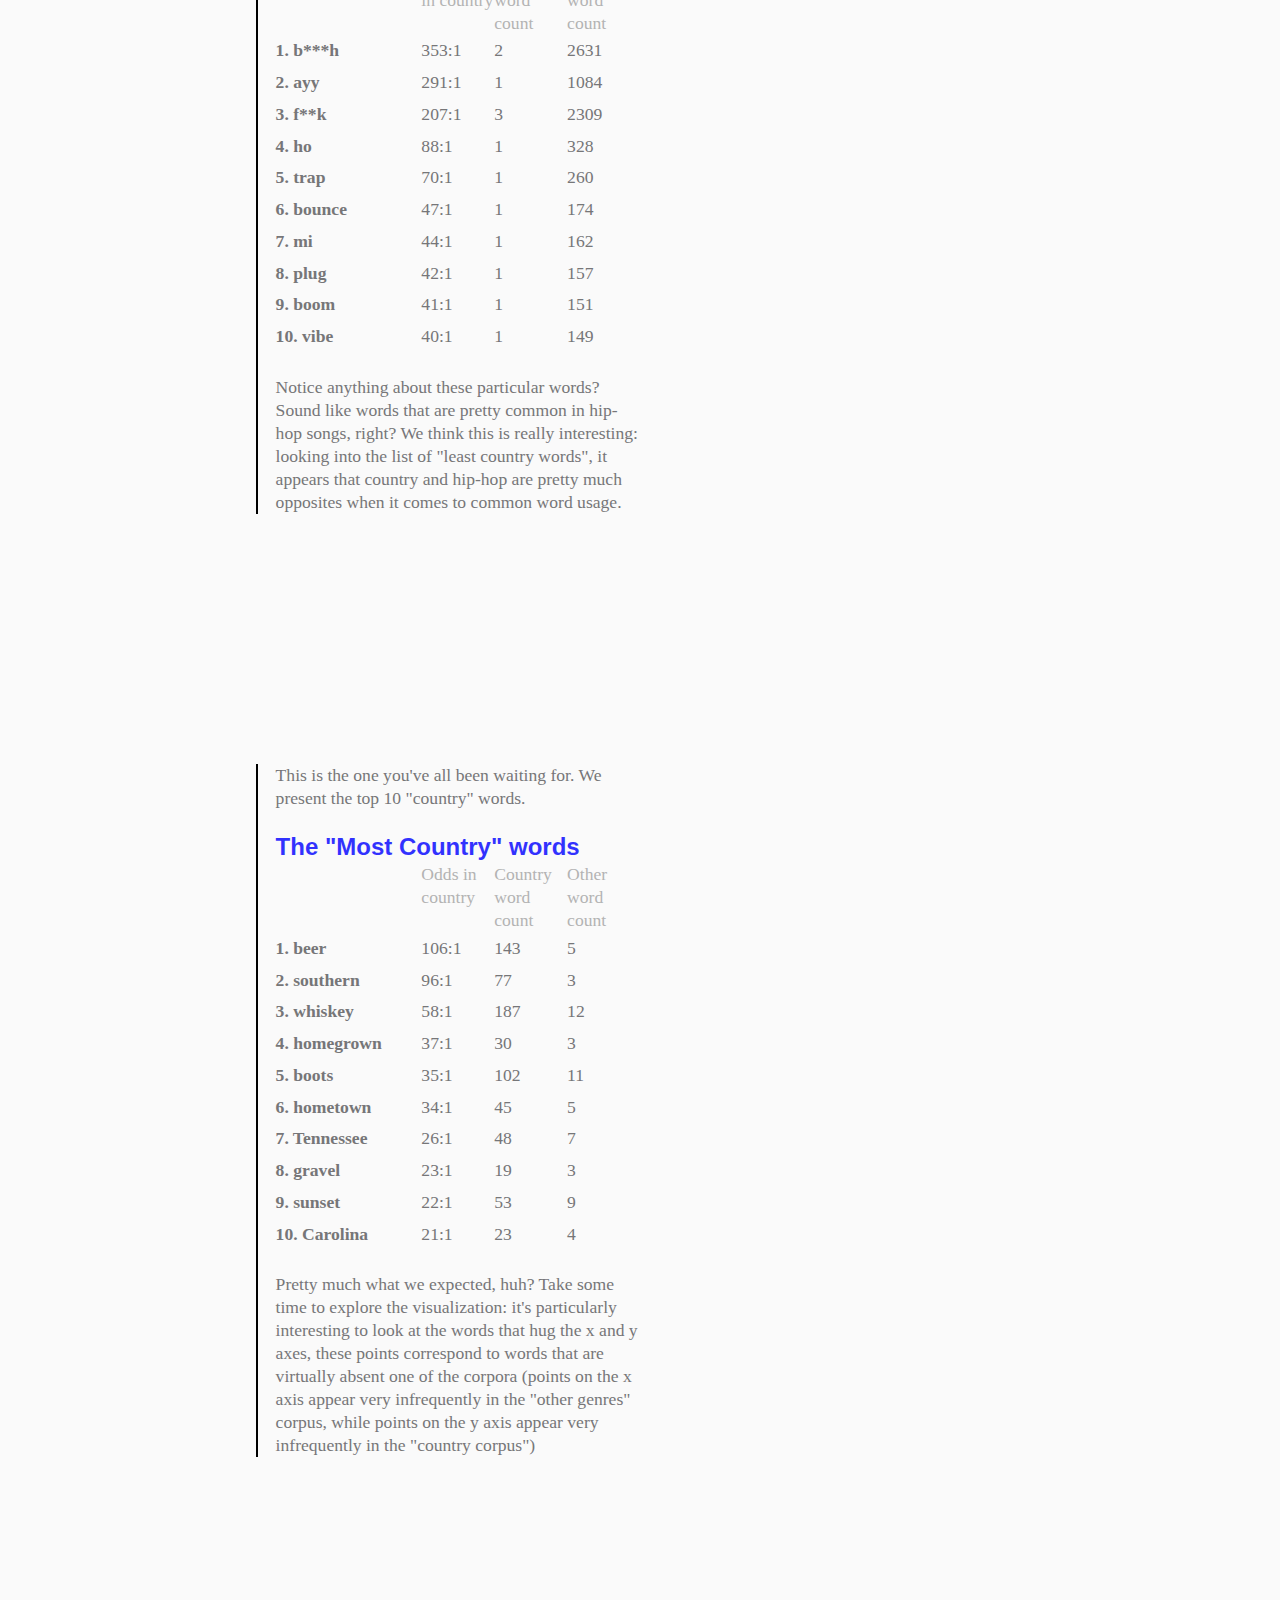
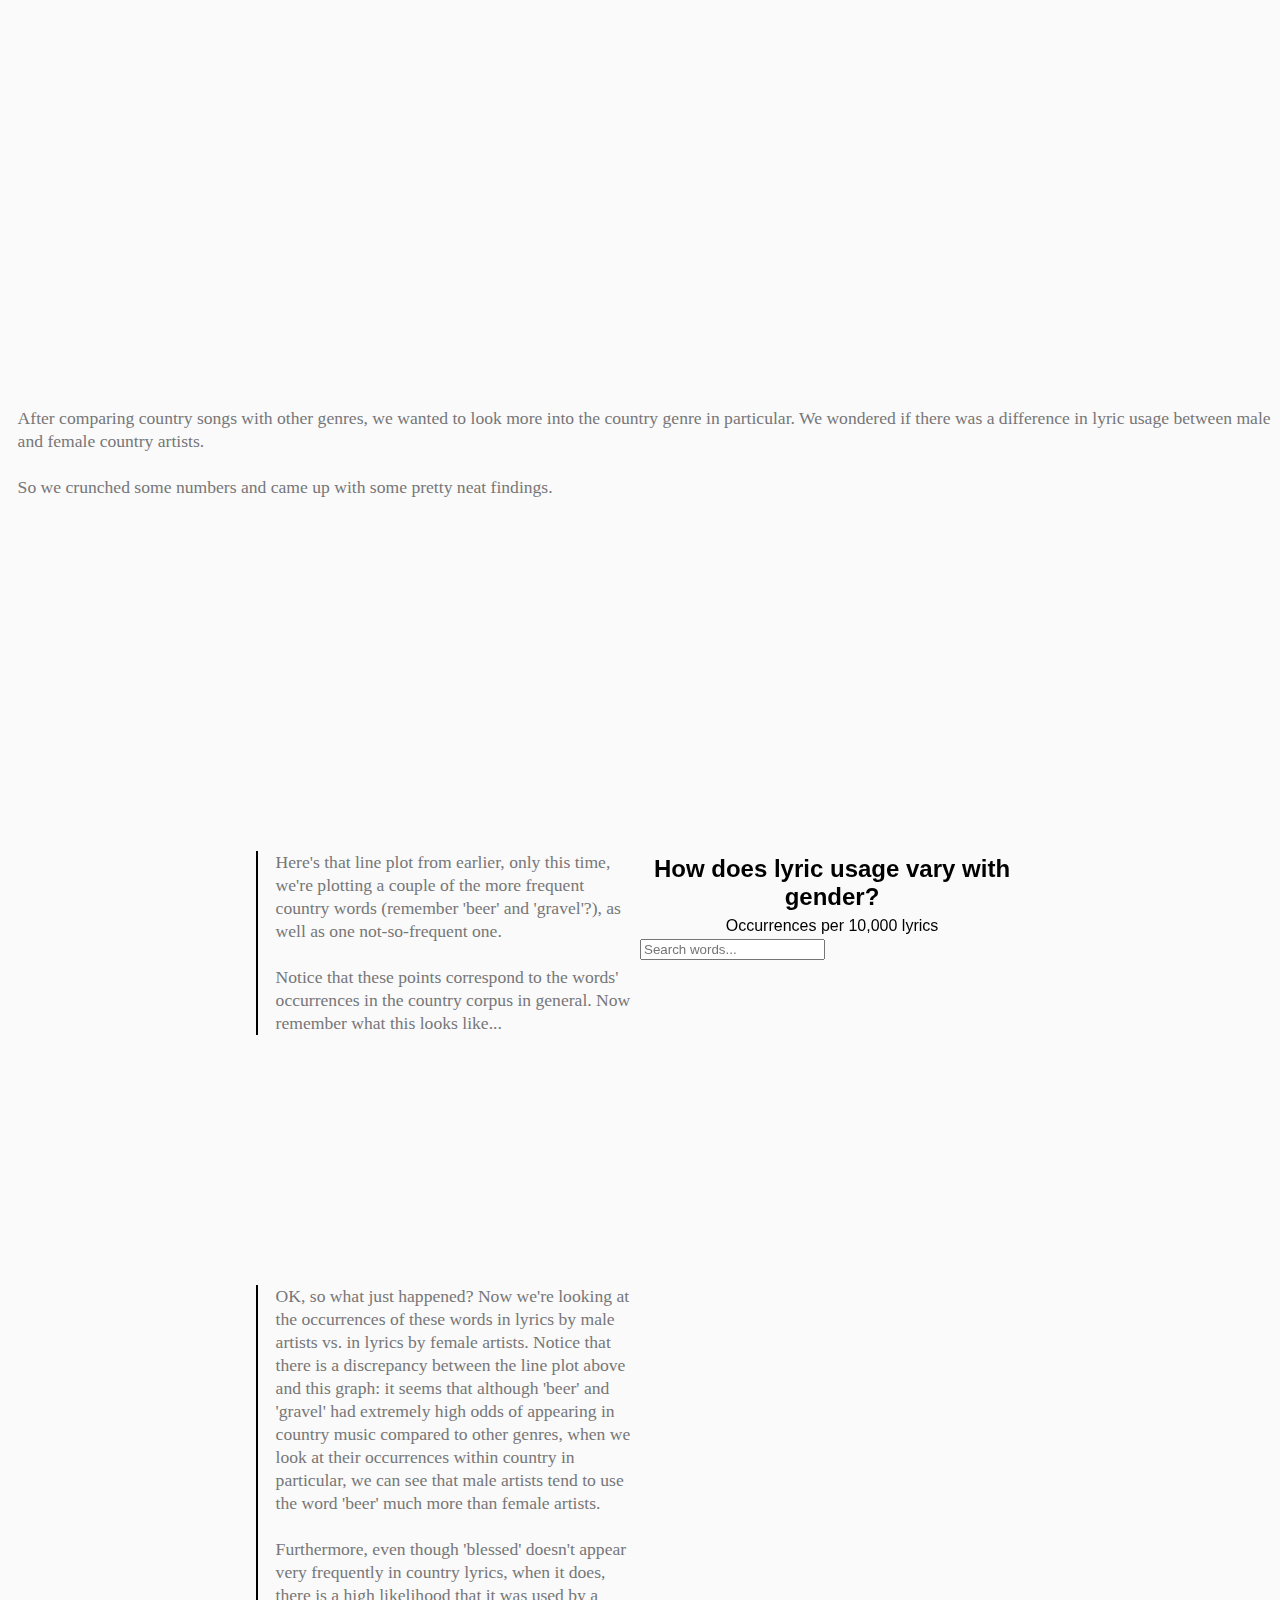
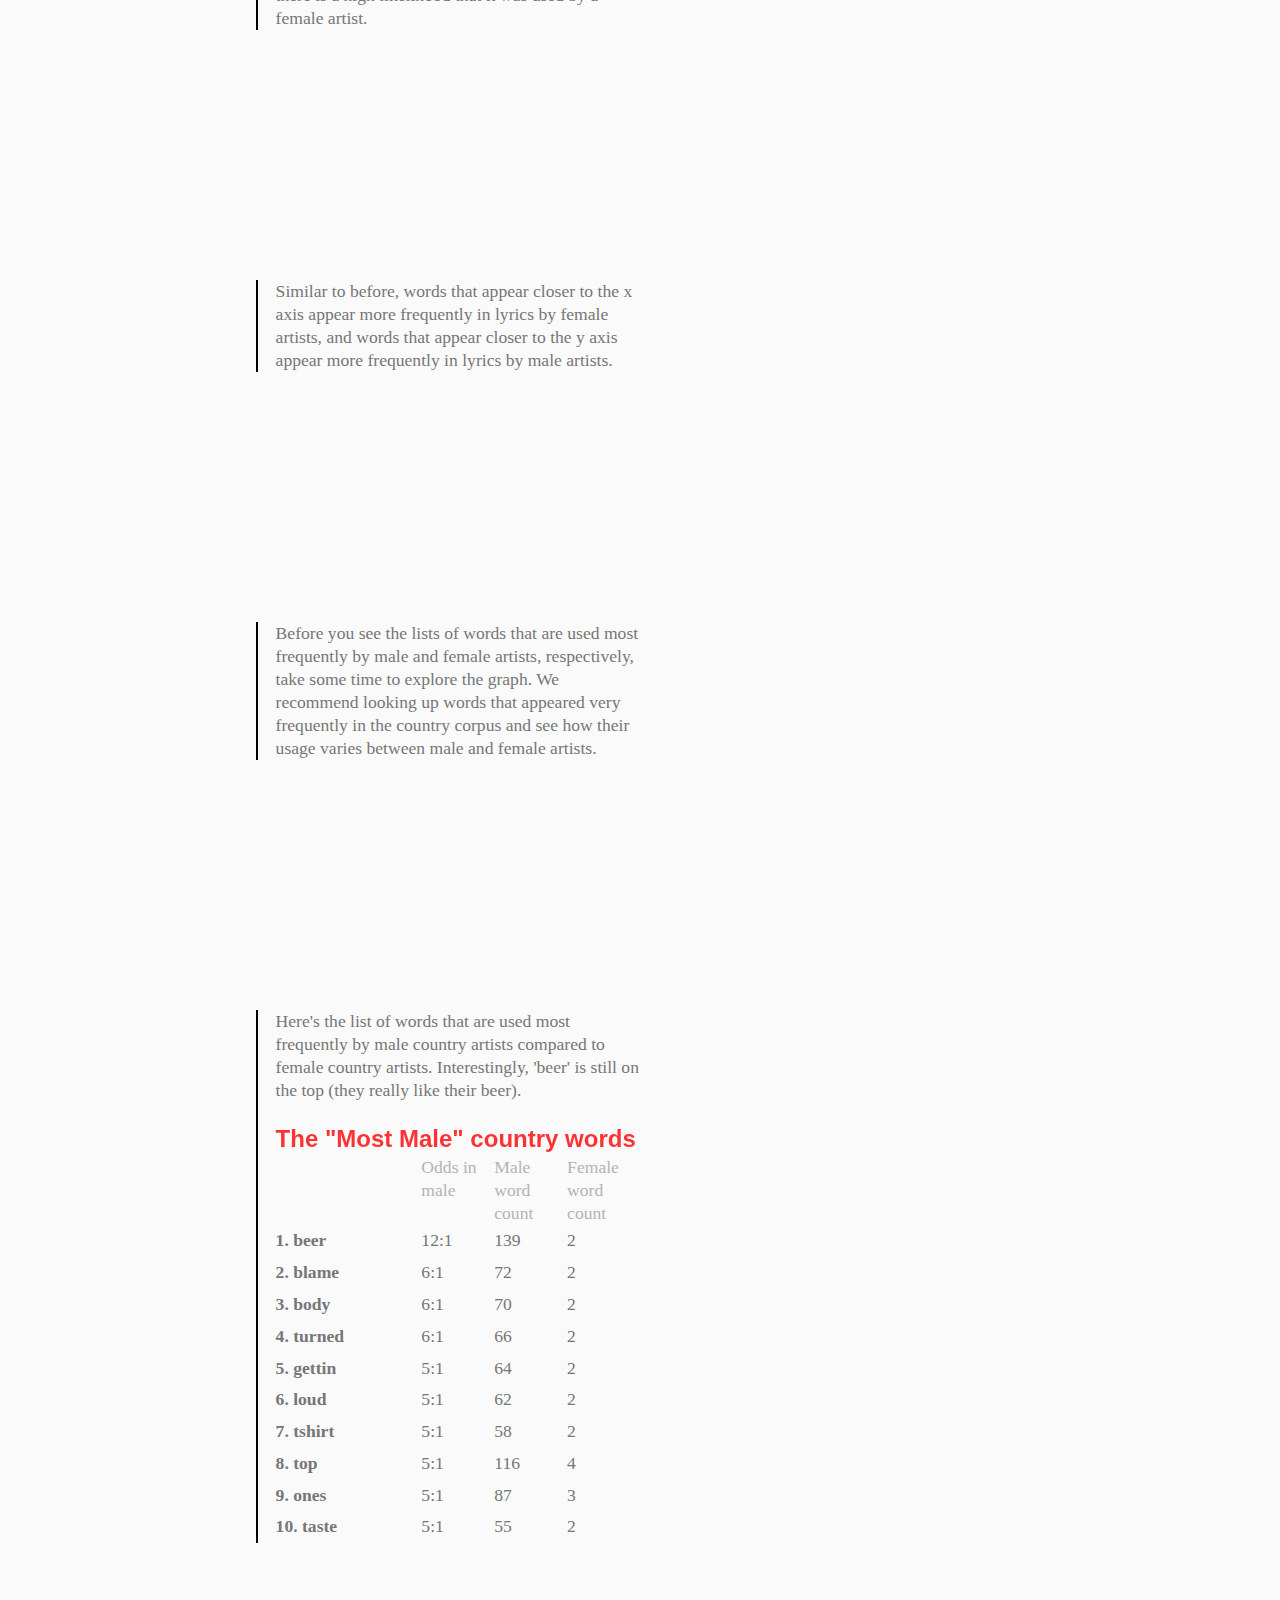
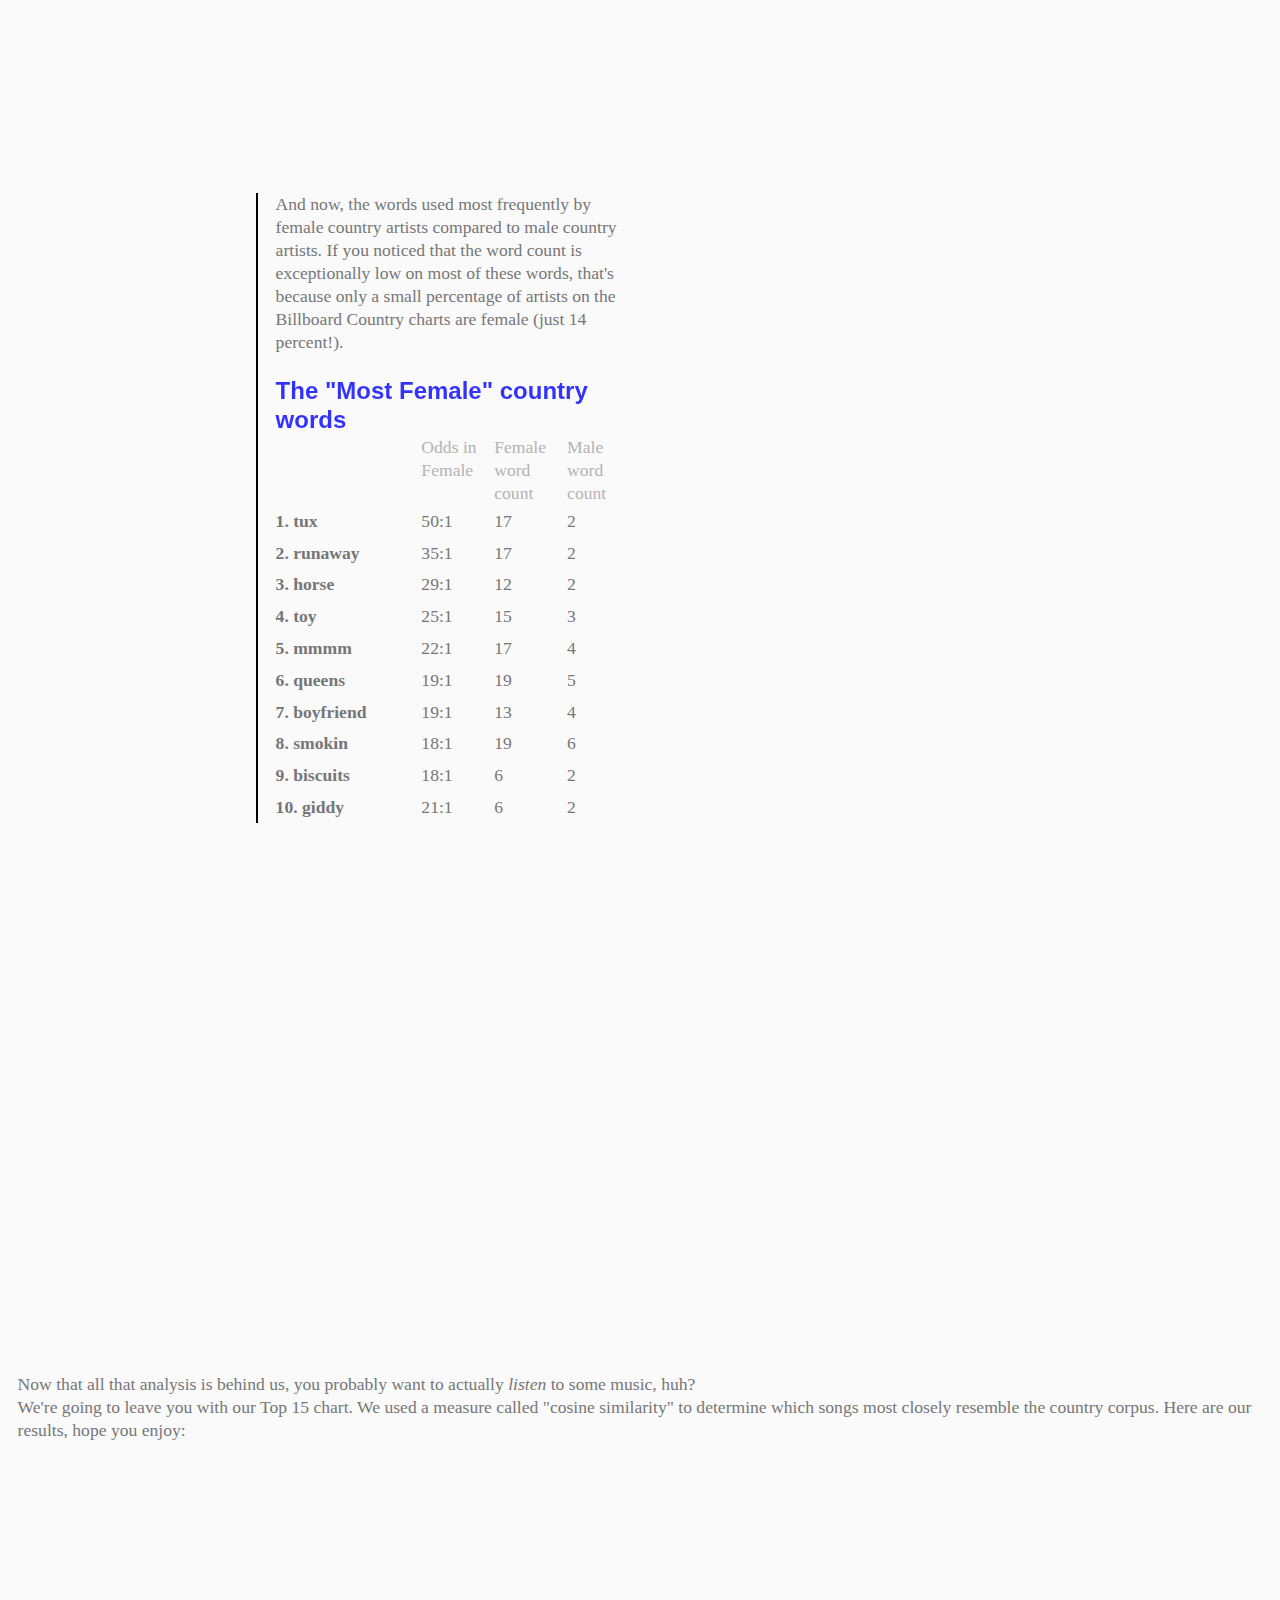
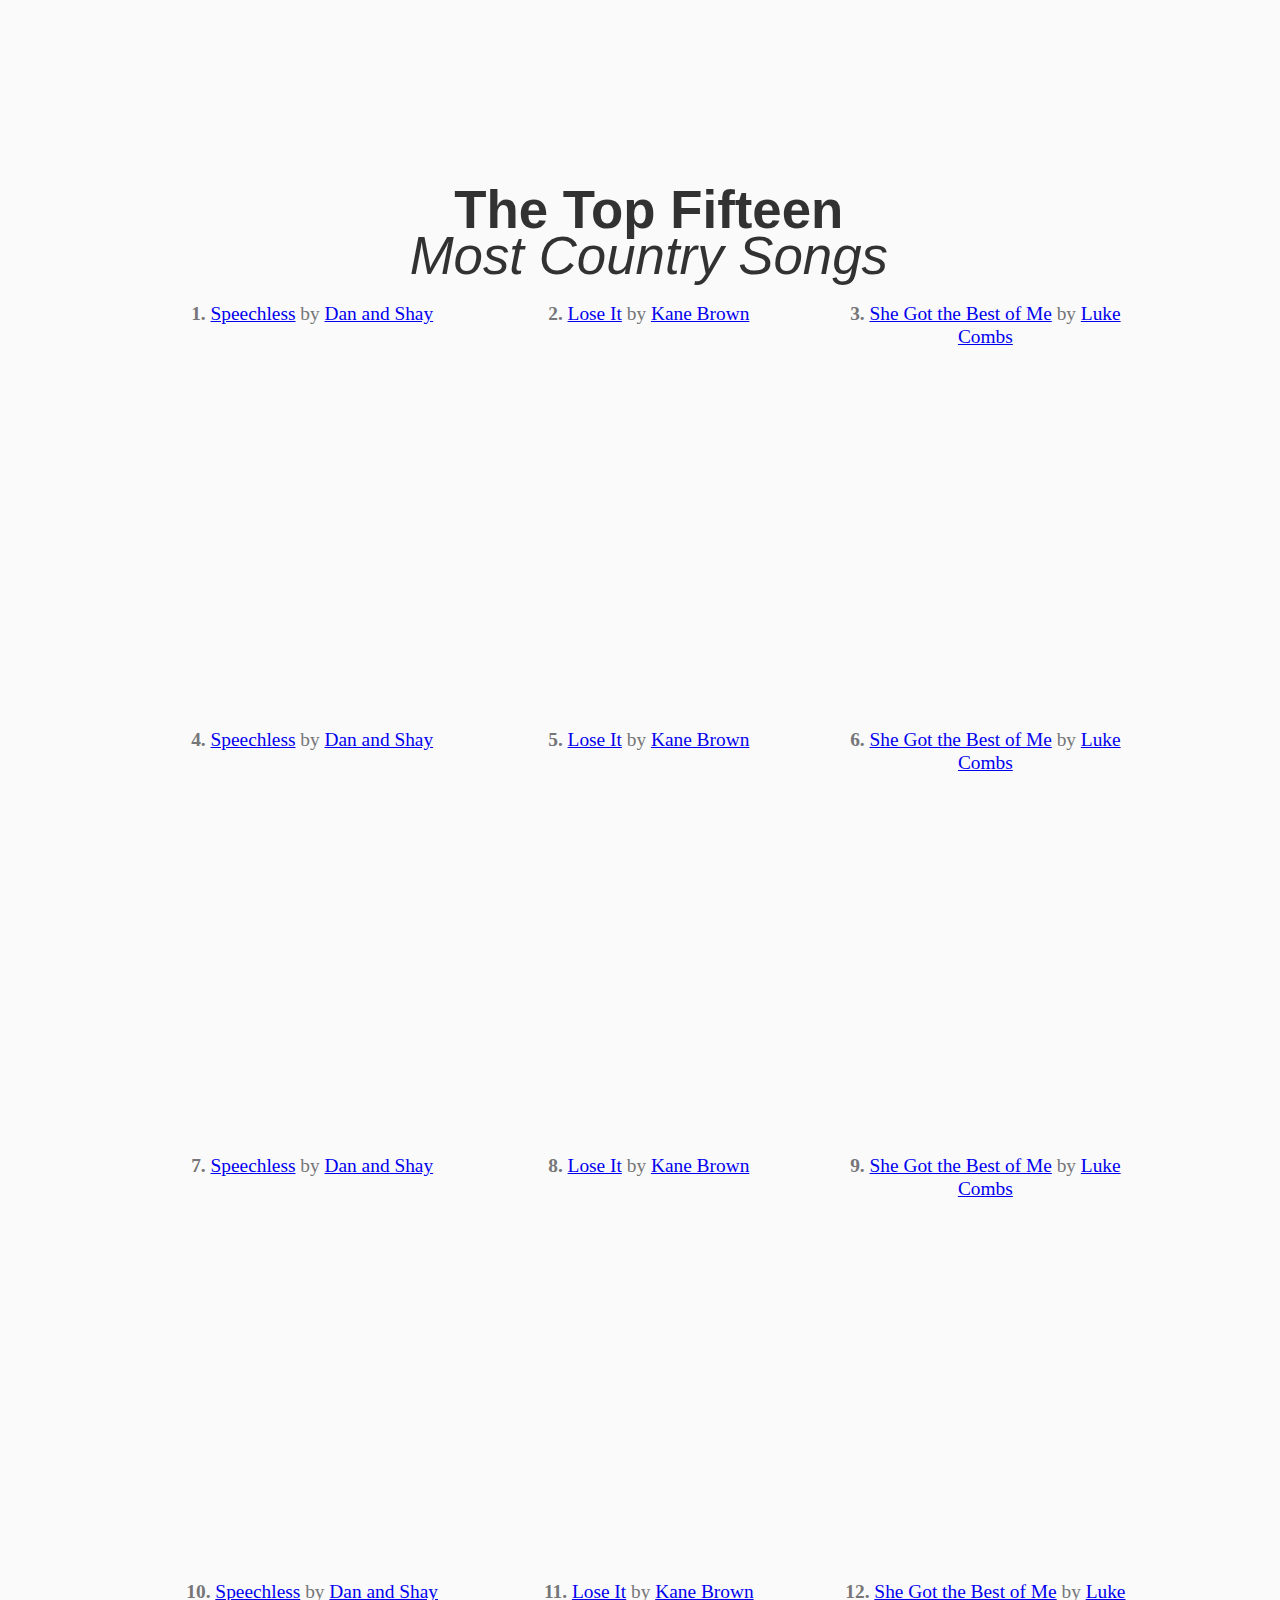
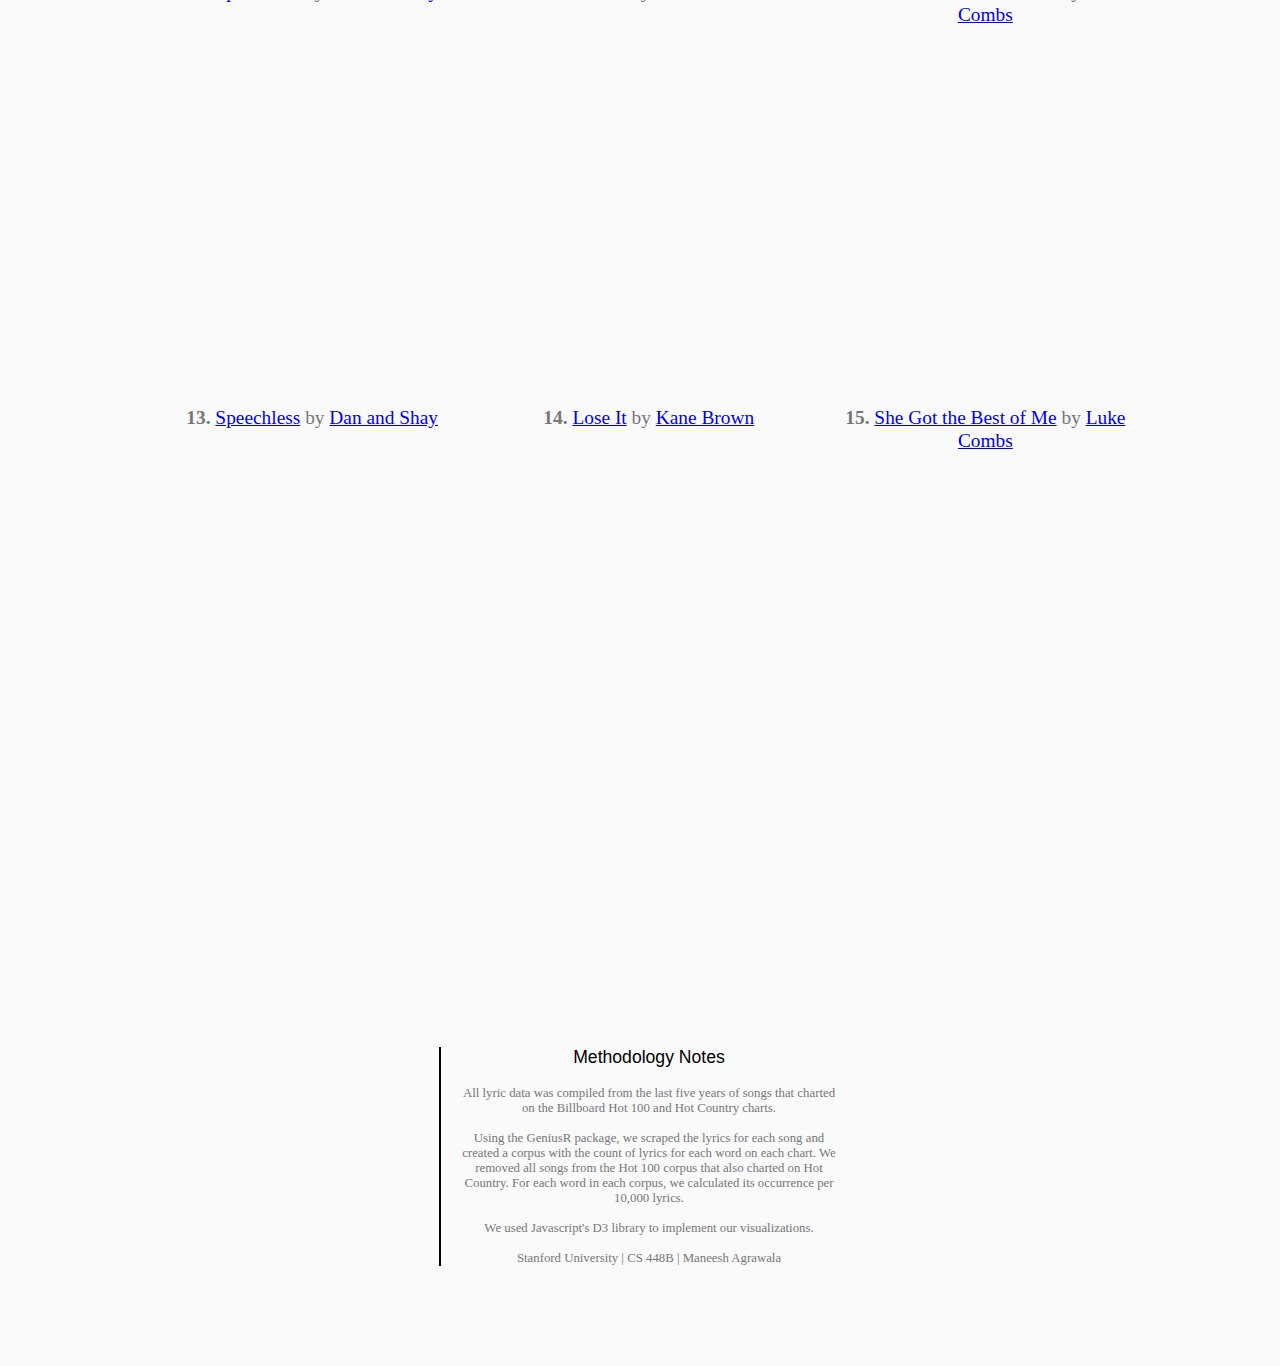
==== commit 406422fb: "changed turtle to struggle, fixed type error edge case d.x d.y" ====
--- a/index.html
+++ b/index.html
@@ -29,39 +29,52 @@
 
     <!-- Scrolling sections -->
     <div class='sections'>
-      <section class="step">
-        <!-- <div class="title">Section 1</div> -->
+      <!-- index 0 -->
+      <section class="step">
         First, we&#39re going to rank words that are most common in country lyrics. &quot;Baby&quot;, for example, appears 49 times for every 10,000 words.
         Looking only at these words, it seems that &quot;baby&quot; is used in country the most. But what we really care about in our analysis is usage in country <b>compared to</b> usage in all music lyrics. 
         <br>
+        <br>
         We want to determine words that make &quot;country&quot; feel &quot;country&quot;, that is, words that have high frequency in country and low frequency everywhere else.
         <br>
+        <br>
         A lot of this analysis focuses on comparing lyric occurrence between different categories. First, we'll look at lyric occurrence in country vs. all other genres. 
       </section>
 
-      <section class="step">
-        <!-- <div class="title">Section 2</div> -->
-        In order to compare the two categories, we first compiled a &quot;country&quot; corpus and an &quot;all other genres&quot; corpus. To create the &quot;country&quot; corpus, we took songs from the Billboard Country charts from December 2013 - November 2018; to create the &quot;all other genres&quot; corpus, we took songs from the Billboard Top charts (removing any songs that appeared in the Billboard Country charts) during the same time period.
+      <!-- index 1 -->
+      <section class="step">
+        In order to compare the two categories, we first compiled a &quot;country&quot; corpus and an &quot;all other genres&quot; corpus. To create the &quot;country&quot; corpus, we took songs from the Billboard Hot Country charts from December 2013 - November 2018; to create the &quot;all other genres&quot; corpus, we took songs from the Billboard Hot 100 charts (removing any songs that appeared in the Billboard Country charts) during the same time period.
+        <br>
         <br>
         This resulted in a grand total of 3044 songs (about 1.1 million words) that we then gathered from Genius Lyrics.
       </section>
 
-      <section class="step">
-        <!-- <div class="title">Section 3</div> -->
-        As you can see, although &quot;baby&quot; occurs in country the most out of these few words, it also occurs frequently in all other genres. Interestingly, although &quot;trailer&quot; appears much less frequently in both categories, it occurs much more frequently in country music <i>compared to</i> all other genres - this is what we care about.        
-      </section>
-
-      <section class="step">
-        <!-- <div class="title">Section 3</div> -->
-        Now you can see all the words we measured. Dots farther to the right are more popular in country. Dots farther up are more popular in other genres. Keep scrolling to see the some interesting trends we found (don't worry, you'll still be able to play around with the graph).
-      </section>
-
+
+      <!-- index 2 -->
+      <section class="step">
+        As you can see, although &quot;baby&quot; occurs in country the most out of these few words, it also occurs frequently in all other genres. 
+        <br>
+        <br>
+        Interestingly, although &quot;trailer&quot; appears much less frequently in both categories, it occurs much more frequently in country music <i>compared to</i> all other genres - this is what we care about.        
+      </section>
+
+
+      <!-- index 3 -->
+      <section class="step">
+        Now you can see all the words we measured. Dots farther to the right are more popular in country. Dots farther up are more popular in other genres.
+        <br>
+        <br> 
+        Keep scrolling to see some interesting trends we found (don't worry, you'll still be able to play around with the graph).
+      </section>
+
+
+      <!-- index 4 -->
       <!-- Least country section -->
       <section class="step">
         <div class="title leastcountry">The "Least Country" words</div>
         <div class="wordlistHeader">
           <div class="word"> </div>
-          <div class="odds"> Odds in country </div>
+          <div class="odds"> Odds not in country </div>
           <div class="countrywordcount"> Country word count </div>
           <div class="otherwordcount"> Other word count </div>
         </div>
@@ -128,10 +141,11 @@
           </div>
           <br>
         </div>
-        Notice anything about these particular words? Sound like words that are pretty common in hip-hop songs, right? We think this is super interesting: looking into the list of "least country words", it appears that country and hip-hop are pretty much opposites when it comes to common word usage.
+        Notice anything about these particular words? Sound like words that are pretty common in hip-hop songs, right? We think this is really interesting: looking into the list of "least country words", it appears that country and hip-hop are pretty much opposites when it comes to common word usage.
       </section>
         
       
+      <!-- index 5 -->
       <!-- Most country section -->
       <section class="step">
         This is the one you've all been waiting for. We present the top 10 "country" words. 
@@ -211,10 +225,9 @@
         <br>
         Pretty much what we expected, huh? Take some time to explore the visualization: it's particularly interesting to look at the words that hug the x and y axes, these points correspond to words that are virtually absent one of the corpora (points on the x axis appear very infrequently in the &quot;other genres&quot; corpus, while points on the y axis appear very infrequently in the &quot;country corpus&quot;) 
       </section>
-
-    </div>
-
-    <!-- First vis right side -->
+    </div>
+
+    <!-- First vis -->
     <div class='vis'>
       <p class="vis-title"> What lyrics are &quot;Most Country&quot;? </p>
       <p class="vis-subtitle"> Occurrences per 10,000 lyrics </p>
@@ -222,49 +235,221 @@
     </div>
   </div>
 
-  <div class="spacing"> </div>
-
-
-<!--   <div id="transition-container">
-    <div id="transition-body">
-      Hope you found that interesting! Now we want to dig even deeper. 
-    </div>
-
-    <div id="transition-header">
-      Within country music, what lyrical differences can we find between gender?
-    </div>
-  </div> -->
-
-
-
-
-
-  <div id="maintitle">
-    <p class="medium"> Under construction! </p> 
-    <p class="big">  </p> 
-    <p class="small">  </p> 
-  </div>
+
+  <!-- Space between country and gender sections -->
+  <div class="spacing"> </div>
+  <div class="spacing"> </div>
+  <div class="spacing"> </div>
+
+
+  <!-- index 6 -->
+  <section class="step" style="border-left:0px">
+    <div class="transition">
+      After comparing country songs with other genres, we wanted to look more into the country genre in particular. We wondered if there was a difference in lyric usage between male and female country artists.
+      <br>
+      <br>
+      So we crunched some numbers and came up with some pretty neat findings.
+    </div>
+  </section>
 
    <div class="spacing"> </div>
 
 
   <div class='vis-container'>
     <div class='sections'>
-      <section class="step">
-        <div class="title">Section 1</div>
-        Info about first section
-      </section>
-      <section class="step">
-        <div class="title">Section 2</div>
-        Random stuff about section 2 and facts...
-      </section>
-      <section class="step">
-        <div class="title">Section 3</div>
-        Look at this cool graph
-      </section>
-      <section class="step">
-        <div class="title">Section 4</div>
-        Do people simplify and stereotype country music too much?
+
+      <!-- index 7 -->
+      <section class="step">
+        <div class="title"></div>
+        Here's that line plot from earlier, only this time, we're plotting a couple of the more frequent country words (remember 'beer' and 'gravel'?), as well as one not-so-frequent one.
+        <br>
+        <br>
+        Notice that these points correspond to the words' occurrences in the country corpus in general. Now remember what this looks like...
+      </section>
+
+
+      <!-- index 8 -->
+      <section class="step">
+        <div class="title"></div>
+        OK, so what just happened? Now we're looking at the occurrences of these words in lyrics by male artists vs. in lyrics by female artists. Notice that there is a discrepancy between the line plot above and this graph: it seems that although 'beer' and 'gravel' had extremely high odds of appearing in country music compared to other genres, when we look at their occurrences within country in particular, we can see that male artists tend to use the word 'beer' much more than female artists. 
+        <br>
+        <br>
+        Furthermore, even though 'blessed' doesn't appear very frequently in country lyrics, when it does, there is a high likelihood that it was used by a female artist.
+      </section>
+
+
+      <!-- index 9 -->
+      <section class="step">
+        <div class="title"></div>
+        Similar to before, words that appear closer to the x axis appear more frequently in lyrics by female artists, and words that appear closer to the y axis appear more frequently in lyrics by male artists. 
+      </section>
+
+
+      <!-- index 10 -->
+      <section class="step">
+        <div class="title"></div>
+        Before you see the lists of words that are used most frequently by male and female artists, respectively, take some time to explore the graph. We recommend looking up words that appeared very frequently in the country corpus and see how their usage varies between male and female artists.
+      </section>
+
+
+      <!-- index 11 -->
+      <!-- Most male -->
+      <section class="step">
+        Here's the list of words that are used most frequently by male country artists compared to female country artists. Interestingly, 'beer' is still on the top (they really like their beer). 
+        <br>
+        <br>
+
+
+        <div class="title leastcountry">The "Most Male" country words</div>
+        <div class="wordlistHeader">
+          <div class="word"> </div>
+          <div class="odds"> Odds in male </div>
+          <div class="countrywordcount"> Male word count </div>
+          <div class="otherwordcount"> Female word count </div>
+        </div>
+
+        <div class="wordlist C">
+          <div class="wordentry" word="beer"> 
+            <div class="word"> 1. beer </div> 
+            <div class="odds"> 12:1 </div> 
+            <div class="countrywordcount"> 139 </div> 
+            <div class="otherwordcount"> 2 </div> 
+          </div>
+          <div class="wordentry" word="blame"> 
+            <div class="word"> 2. blame </div> 
+            <div class="odds"> 6:1 </div> 
+            <div class="countrywordcount"> 72 </div> 
+            <div class="otherwordcount"> 2 </div> 
+          </div>
+          <div class="wordentry" word="body"> 
+            <div class="word"> 3. body </div> 
+            <div class="odds"> 6:1 </div> 
+            <div class="countrywordcount"> 70 </div> 
+            <div class="otherwordcount"> 2 </div> 
+          </div>
+          <div class="wordentry" word="turned"> 
+            <div class="word"> 4. turned </div> 
+            <div class="odds"> 6:1 </div> 
+            <div class="countrywordcount"> 66 </div> 
+            <div class="otherwordcount"> 2 </div> 
+          </div>
+          <div class="wordentry" word="gettin"> 
+            <div class="word"> 5. gettin </div> 
+            <div class="odds"> 5:1 </div> 
+            <div class="countrywordcount"> 64 </div> 
+            <div class="otherwordcount"> 2 </div> 
+          </div>
+          <div class="wordentry" word="loud"> 
+            <div class="word"> 6. loud </div> 
+            <div class="odds"> 5:1 </div> 
+            <div class="countrywordcount"> 62 </div> 
+            <div class="otherwordcount"> 2 </div> 
+          </div>
+          <div class="wordentry" word="tshirt"> 
+            <div class="word"> 7. tshirt </div> 
+            <div class="odds"> 5:1 </div> 
+            <div class="countrywordcount"> 58 </div> 
+            <div class="otherwordcount"> 2 </div> 
+          </div>
+          <div class="wordentry" word="top"> 
+            <div class="word"> 8. top </div> 
+            <div class="odds"> 5:1 </div> 
+            <div class="countrywordcount"> 116 </div> 
+            <div class="otherwordcount"> 4 </div> 
+          </div>
+          <div class="wordentry" word="ones"> 
+            <div class="word"> 9. ones </div> 
+            <div class="odds"> 5:1 </div> 
+            <div class="countrywordcount"> 87 </div> 
+            <div class="otherwordcount"> 3 </div> 
+          </div>
+          <div class="wordentry" word="taste"> 
+            <div class="word"> 10. taste </div> 
+            <div class="odds"> 5:1 </div> 
+            <div class="countrywordcount"> 55 </div> 
+            <div class="otherwordcount"> 2 </div> 
+          </div>
+        </div>
+      </section>
+
+
+      <!-- index 11 -->
+      <!-- Most female -->
+      <section class="step">
+        And now, the words used most frequently by female country artists compared to male country artists. If you noticed that the word count is exceptionally low on most of these words, that's because only a small percentage of artists on the Billboard Country charts are female (just 14 percent!).
+        <br>
+        <br>
+
+        <div class="title mostcountry">The "Most Female" country words</div>
+        <div class="wordlistHeader">
+          <div class="word"> </div>
+          <div class="odds"> Odds in Female </div>
+          <div class="countrywordcount"> Female word count </div>
+          <div class="otherwordcount"> Male word count </div>
+        </div>
+
+        <div class="wordlist D">
+          <div class="wordentry" word="tux"> 
+            <div class="word"> 1. tux </div> 
+            <div class="odds"> 50:1 </div> 
+            <div class="countrywordcount"> 17 </div> 
+            <div class="otherwordcount"> 2 </div> 
+          </div>
+          <div class="wordentry" word="runaway"> 
+            <div class="word"> 2. runaway </div> 
+            <div class="odds"> 35:1 </div> 
+            <div class="countrywordcount"> 17 </div> 
+            <div class="otherwordcount"> 2 </div> 
+          </div>
+          <div class="wordentry" word="horse"> 
+            <div class="word"> 3. horse </div> 
+            <div class="odds"> 29:1 </div> 
+            <div class="countrywordcount"> 12 </div> 
+            <div class="otherwordcount"> 2 </div> 
+          </div>
+          <div class="wordentry" word="toy"> 
+            <div class="word"> 4. toy </div> 
+            <div class="odds"> 25:1 </div> 
+            <div class="countrywordcount"> 15 </div> 
+            <div class="otherwordcount"> 3 </div> 
+          </div>
+          <div class="wordentry" word="mmmm"> 
+            <div class="word"> 5. mmmm </div> 
+            <div class="odds"> 22:1 </div> 
+            <div class="countrywordcount"> 17 </div> 
+            <div class="otherwordcount"> 4 </div> 
+          </div>
+          <div class="wordentry" word="queens"> 
+            <div class="word"> 6. queens </div> 
+            <div class="odds"> 19:1 </div> 
+            <div class="countrywordcount"> 19 </div> 
+            <div class="otherwordcount"> 5 </div> 
+          </div>
+          <div class="wordentry" word="boyfriend"> 
+            <div class="word"> 7. boyfriend </div> 
+            <div class="odds"> 19:1 </div> 
+            <div class="countrywordcount"> 13 </div> 
+            <div class="otherwordcount"> 4 </div> 
+          </div>
+          <div class="wordentry" word="smokin"> 
+            <div class="word"> 8. smokin </div> 
+            <div class="odds"> 18:1 </div> 
+            <div class="countrywordcount"> 19 </div> 
+            <div class="otherwordcount"> 6 </div> 
+          </div>
+          <div class="wordentry" word="biscuits"> 
+            <div class="word"> 9. biscuits </div> 
+            <div class="odds"> 18:1 </div> 
+            <div class="countrywordcount"> 6 </div> 
+            <div class="otherwordcount"> 2 </div> 
+          </div>
+          <div class="wordentry" word="giddy"> 
+            <div class="word"> 10. giddy </div> 
+            <div class="odds"> 21:1 </div> 
+            <div class="countrywordcount"> 6 </div> 
+            <div class="otherwordcount"> 2 </div> 
+          </div>
+        </div>
       </section>
     </div>
 
@@ -274,16 +459,22 @@
       <input id='searchB' type="search" placeholder="Search words...">
     </div>
   </div>
-  <div class="spacing"> </div>
-
+
+
+  <div class="spacing"> </div>
+  <div class="spacing"> </div>
+  <div class="spacing"> </div>
+
+  <!-- index 12 -->
   <section class="step" style="border-left:0px">
-    <div id="topsongs-descript">
+    <div class="transition">
       Now that all that analysis is behind us, you probably want to actually <i>listen</i> to some music, huh? 
       <br>
       We're going to leave you with our Top 15 chart. We used a measure called &quot;cosine similarity&quot; to determine which songs most closely resemble the country corpus. Here are our results, hope you enjoy:
     </div>
   </section>
 
+  <!-- index 13 -->
   <section class="step" style="border-left:0px">
     <div id="topsongs-container">
       <div id="topsongs-title"> 
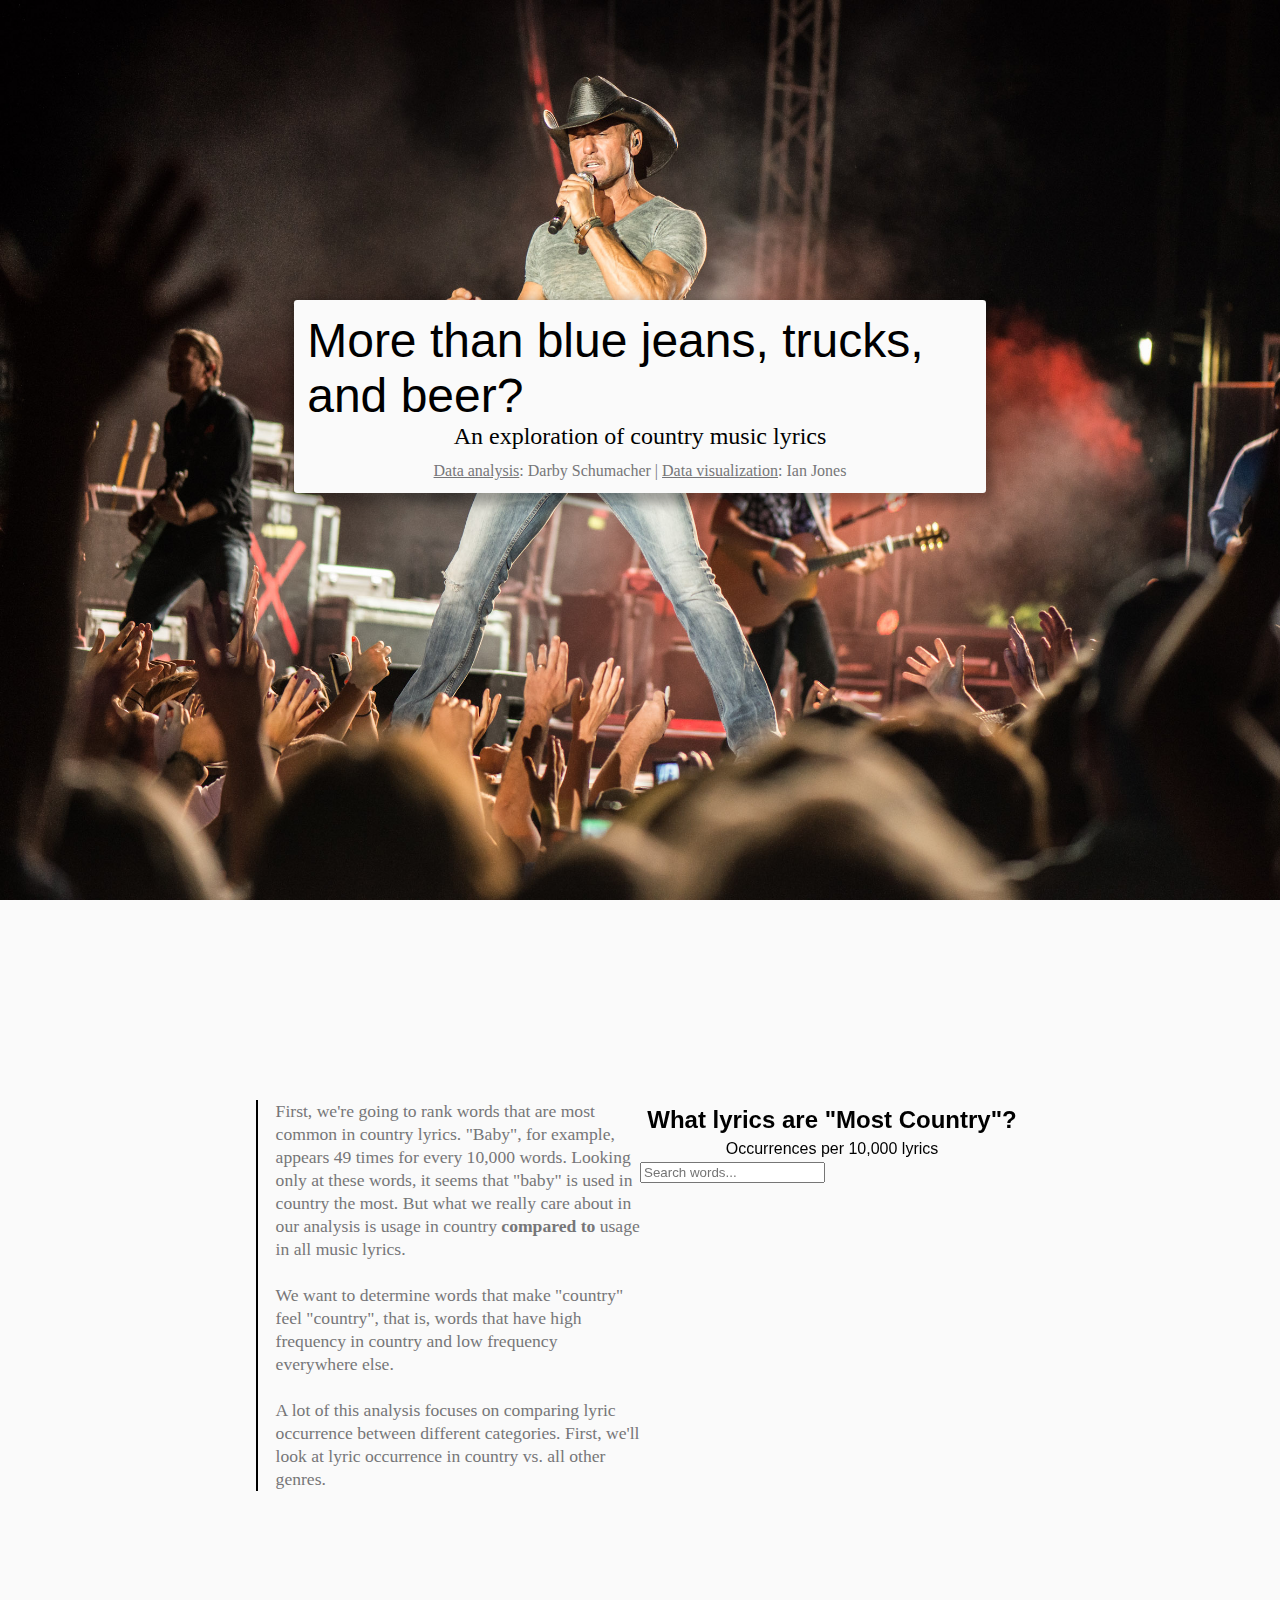
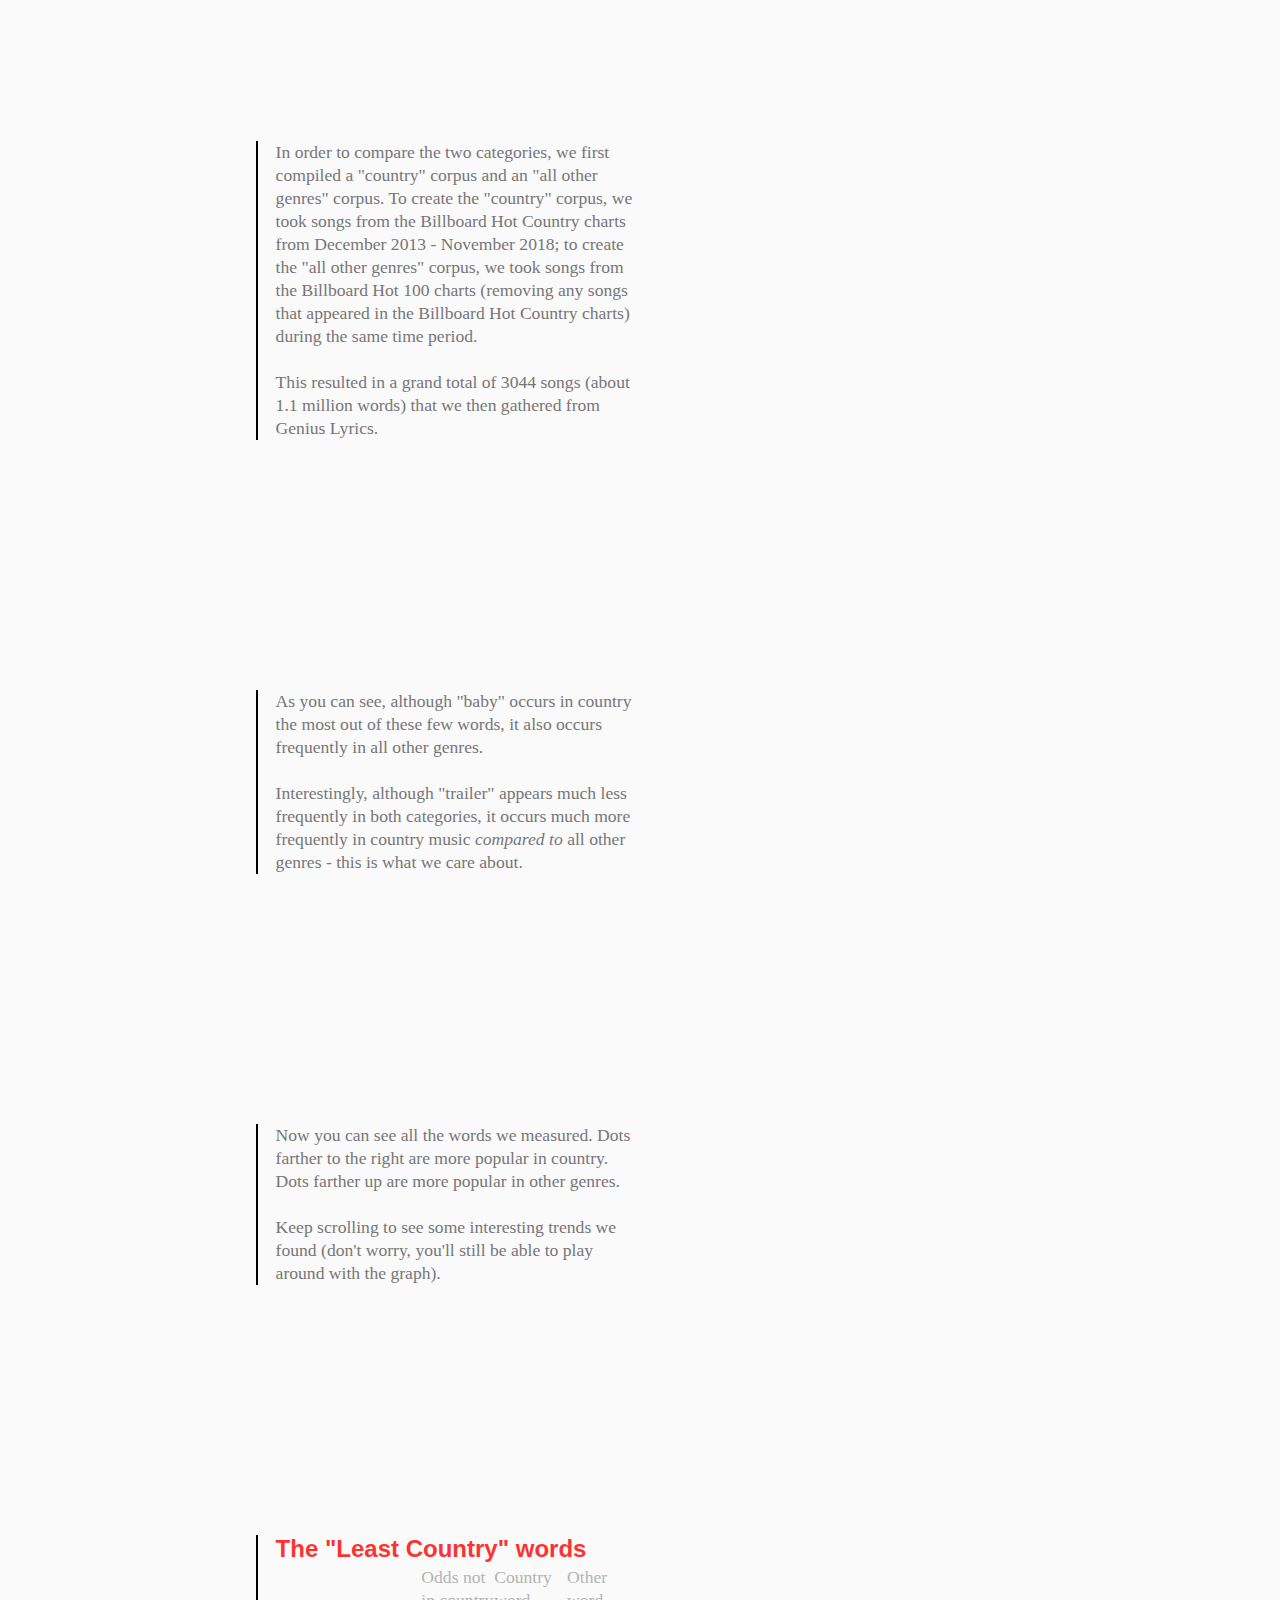
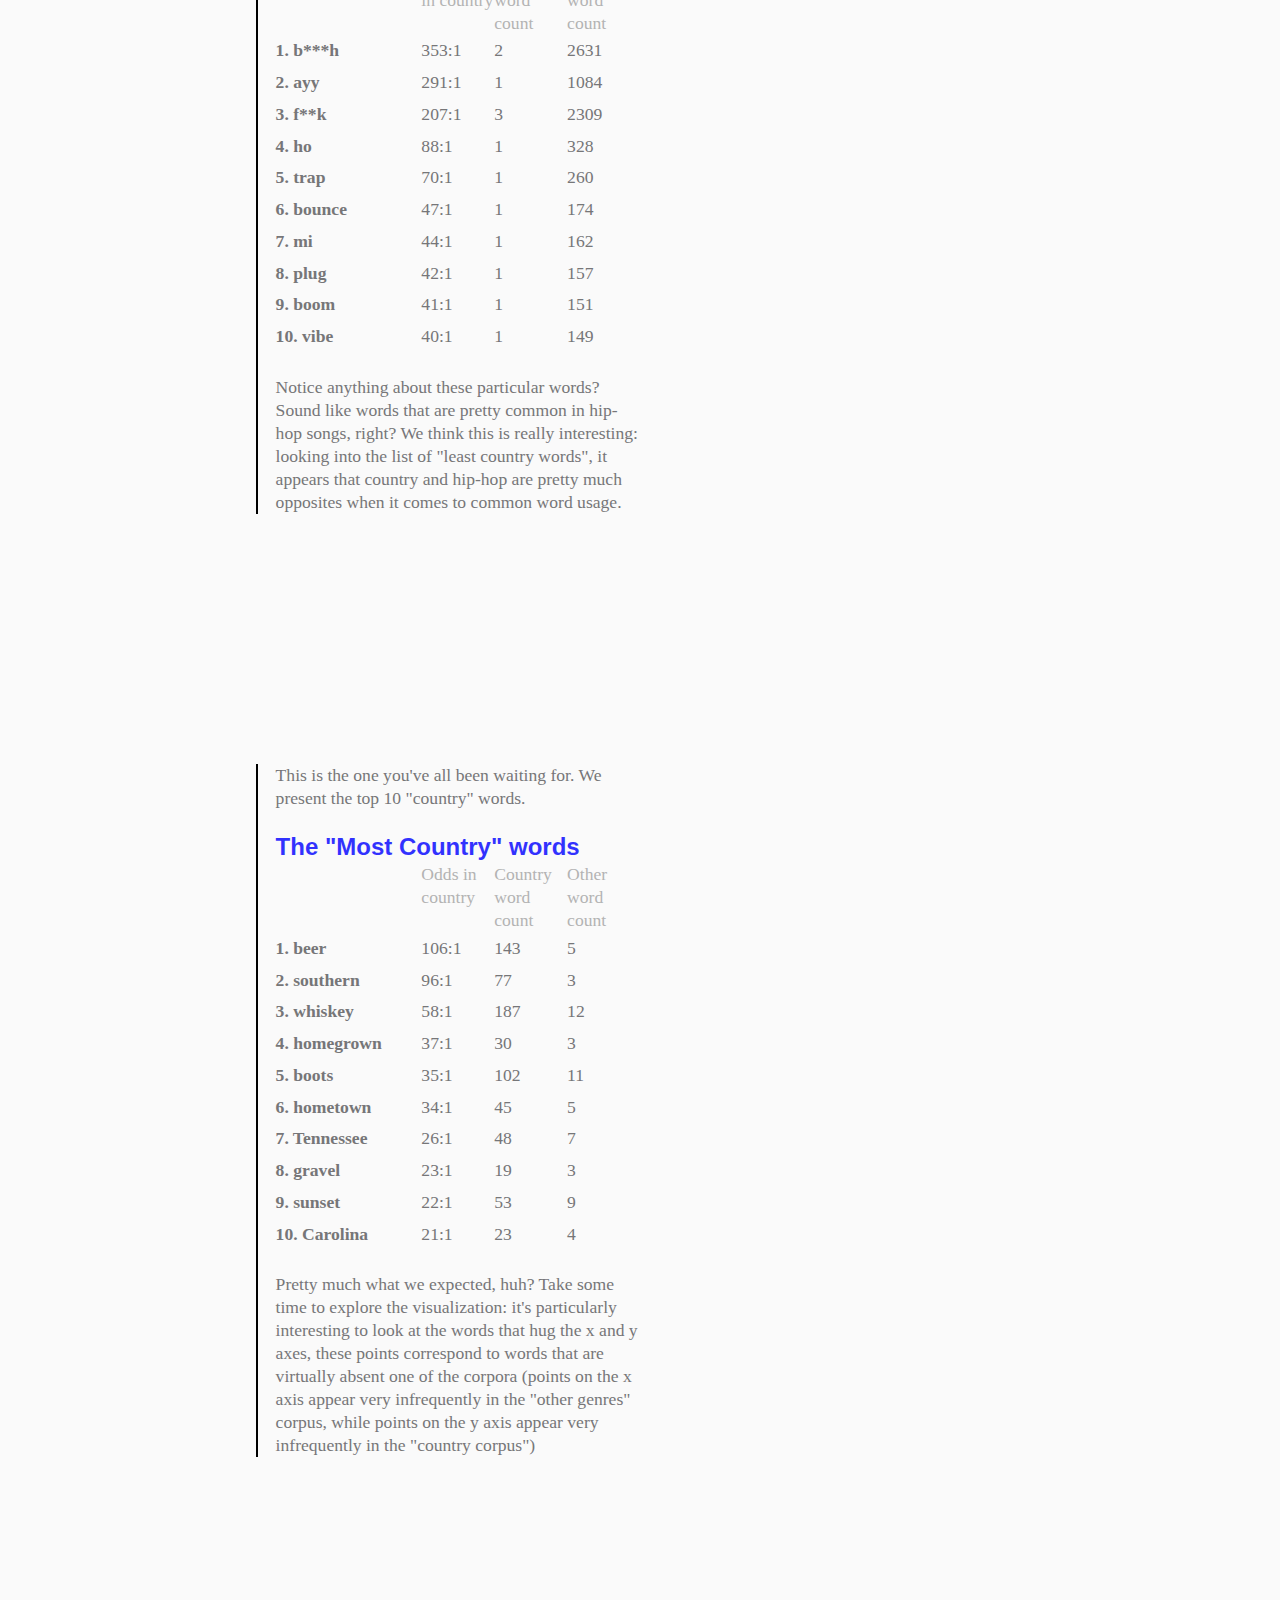
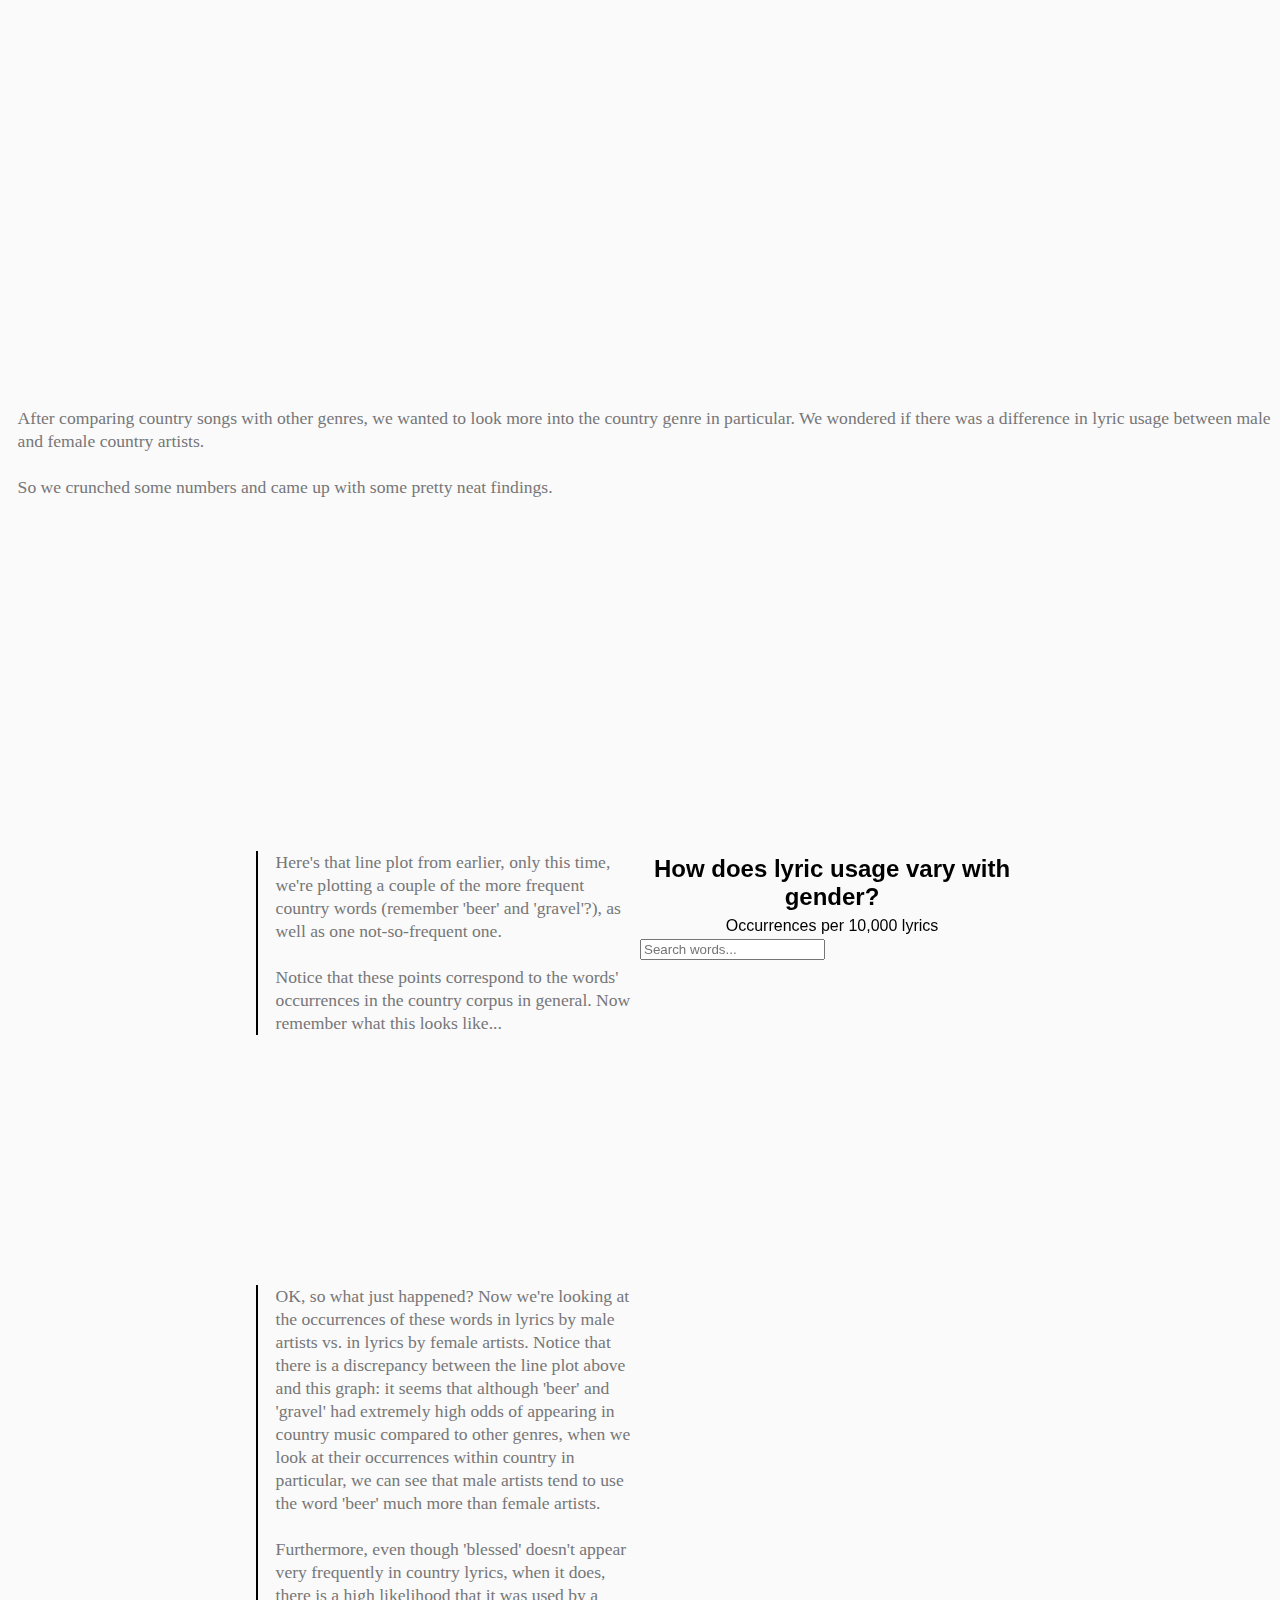
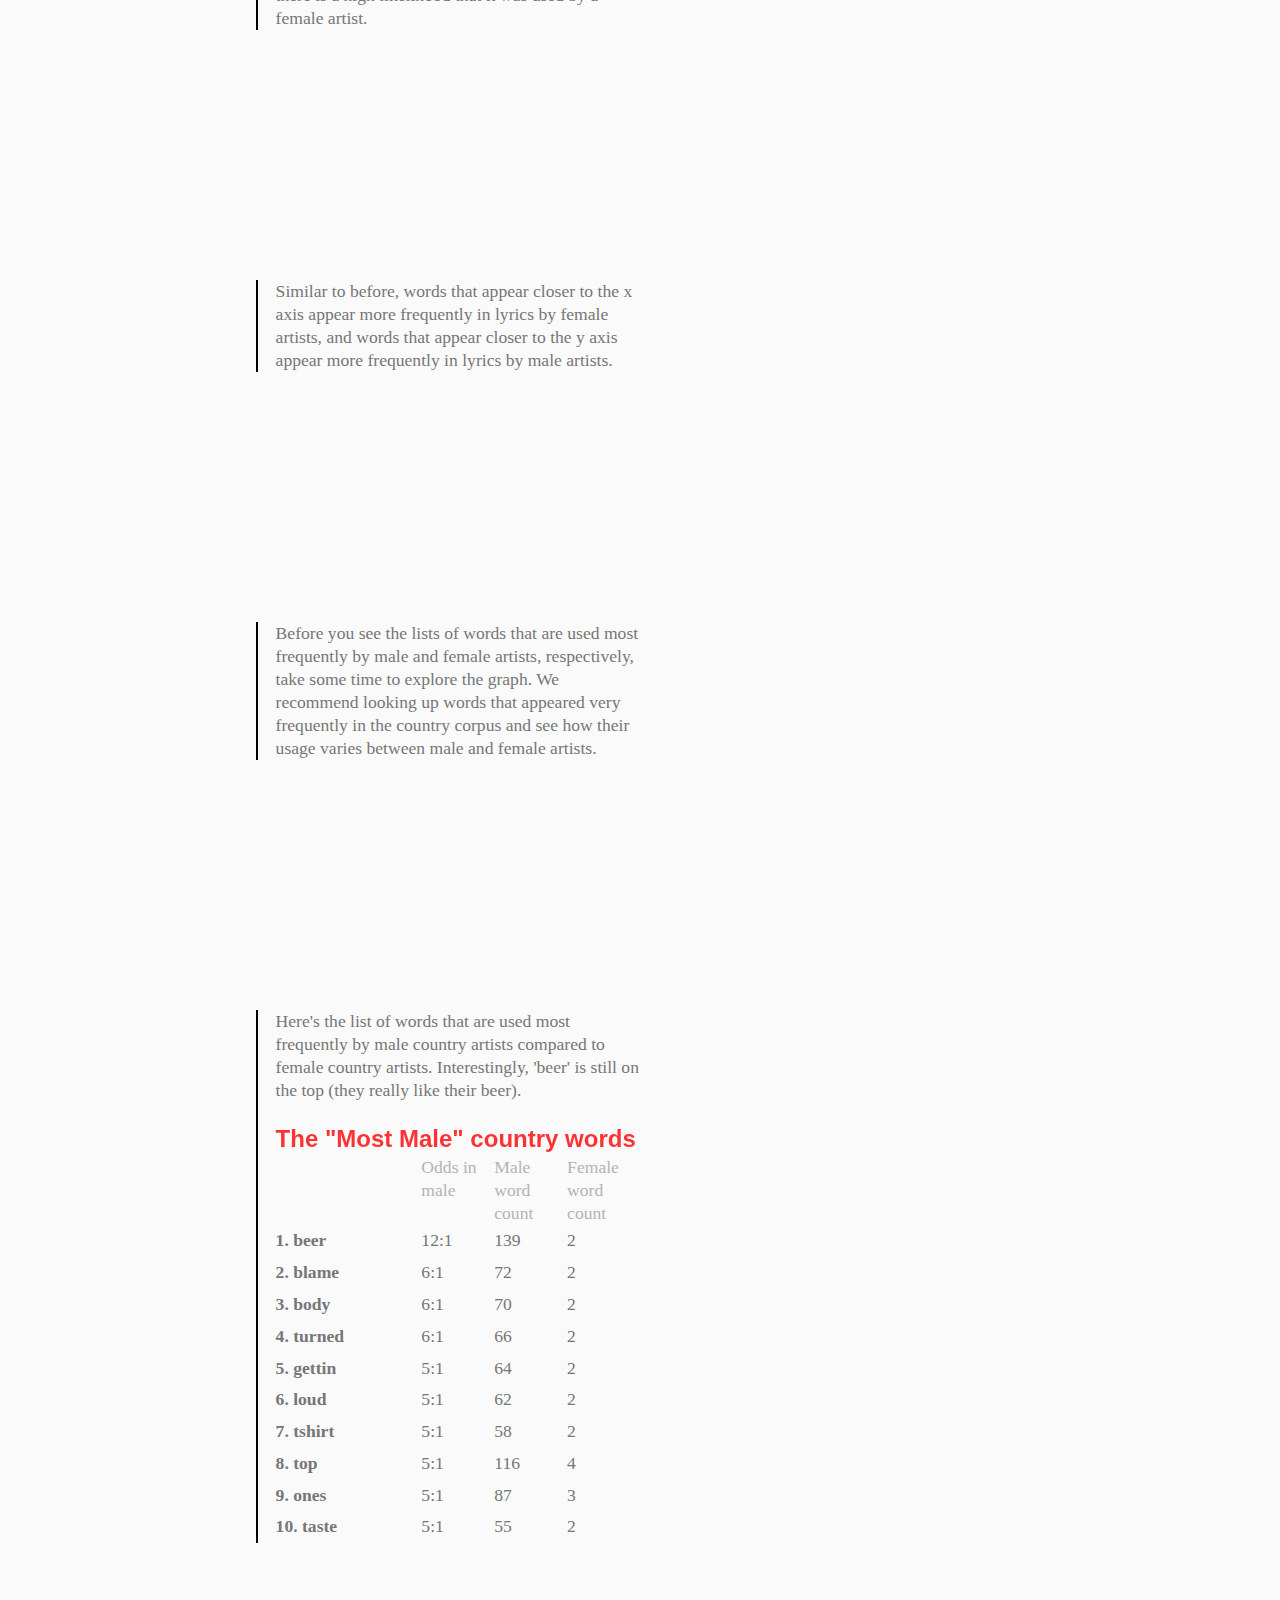
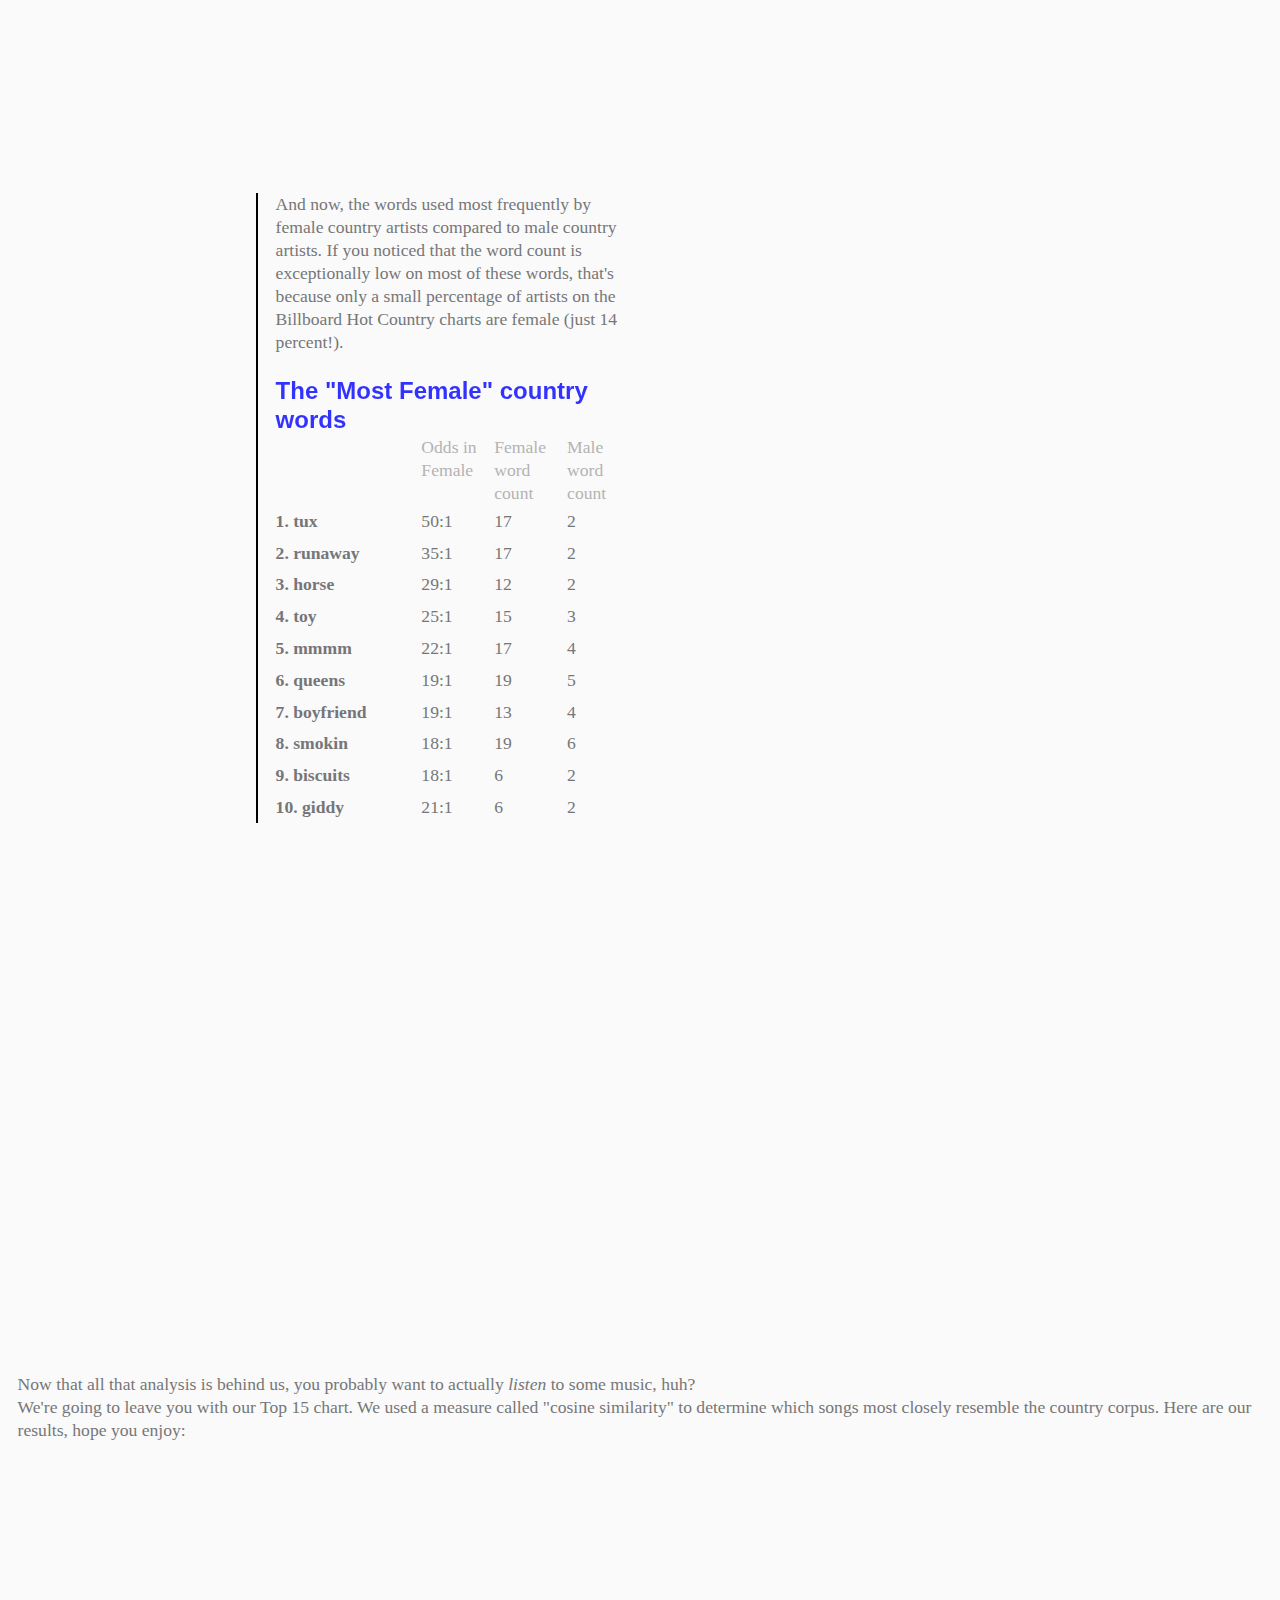
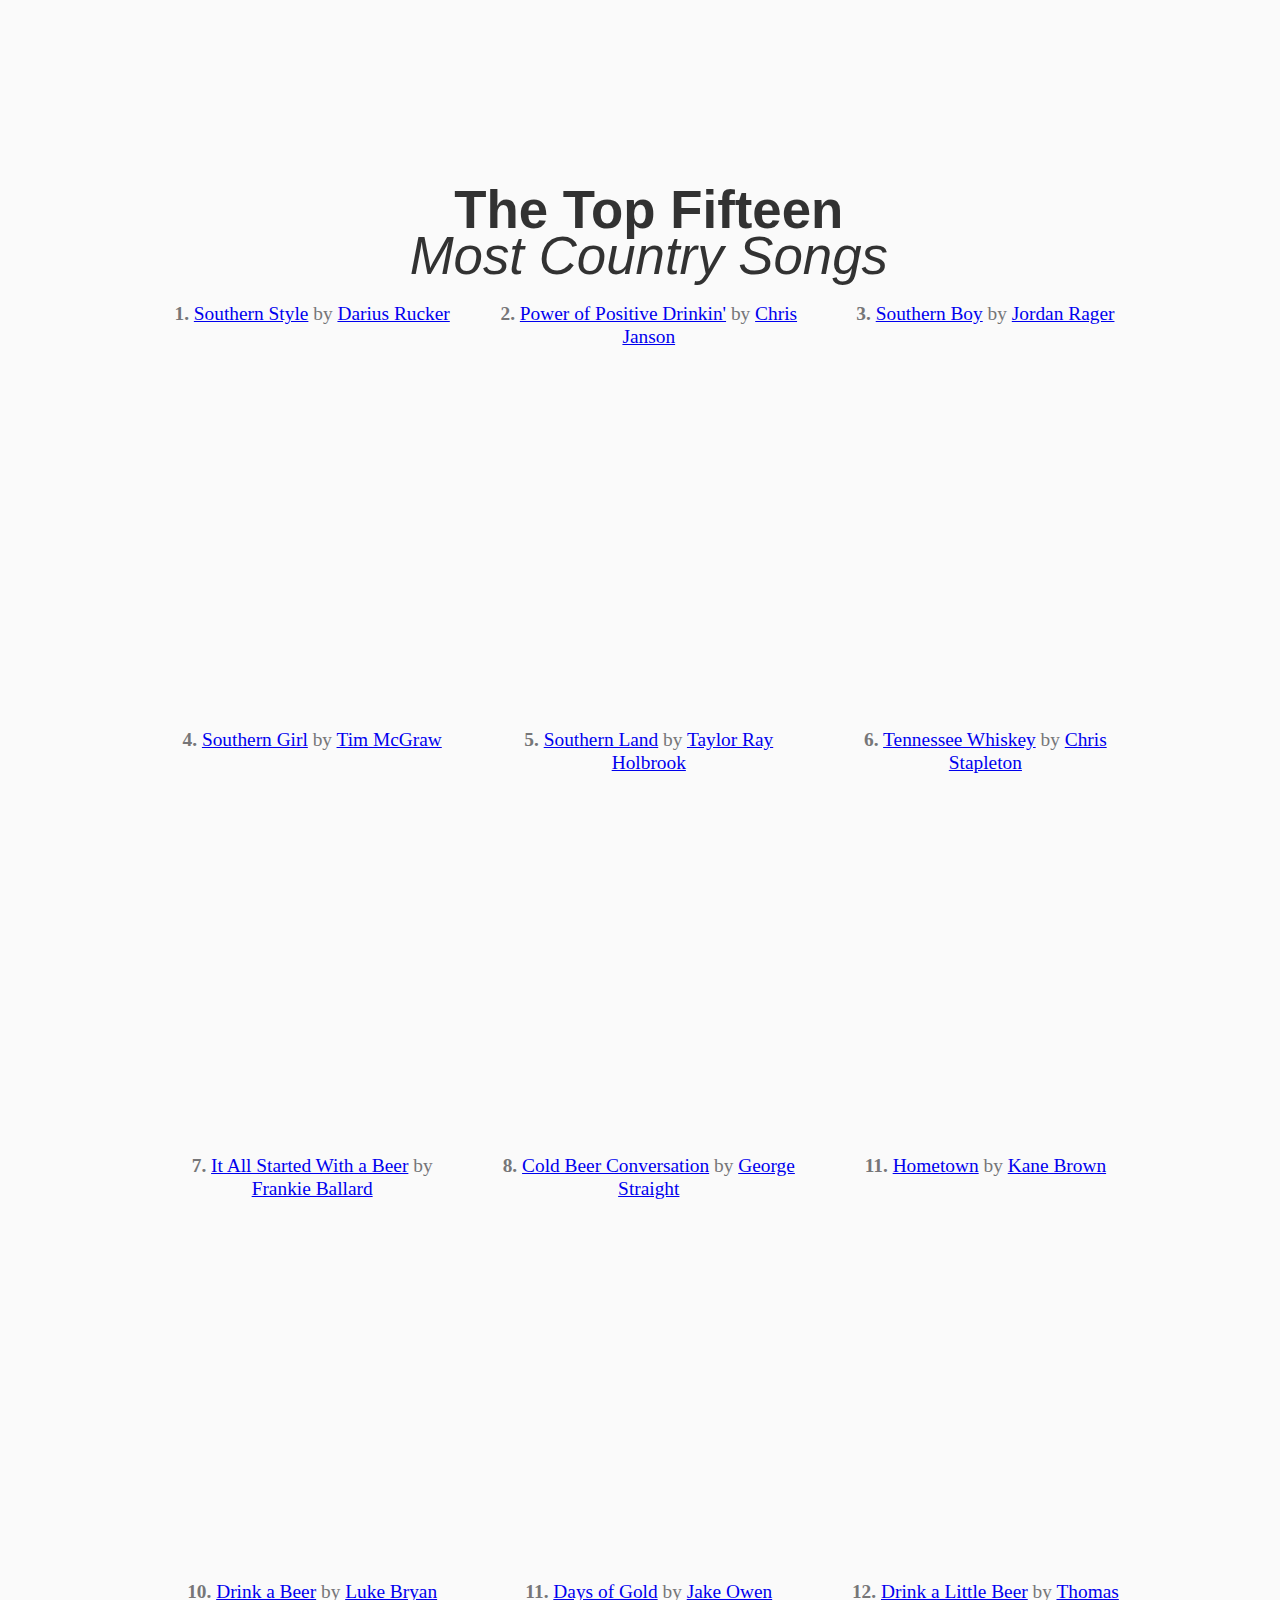
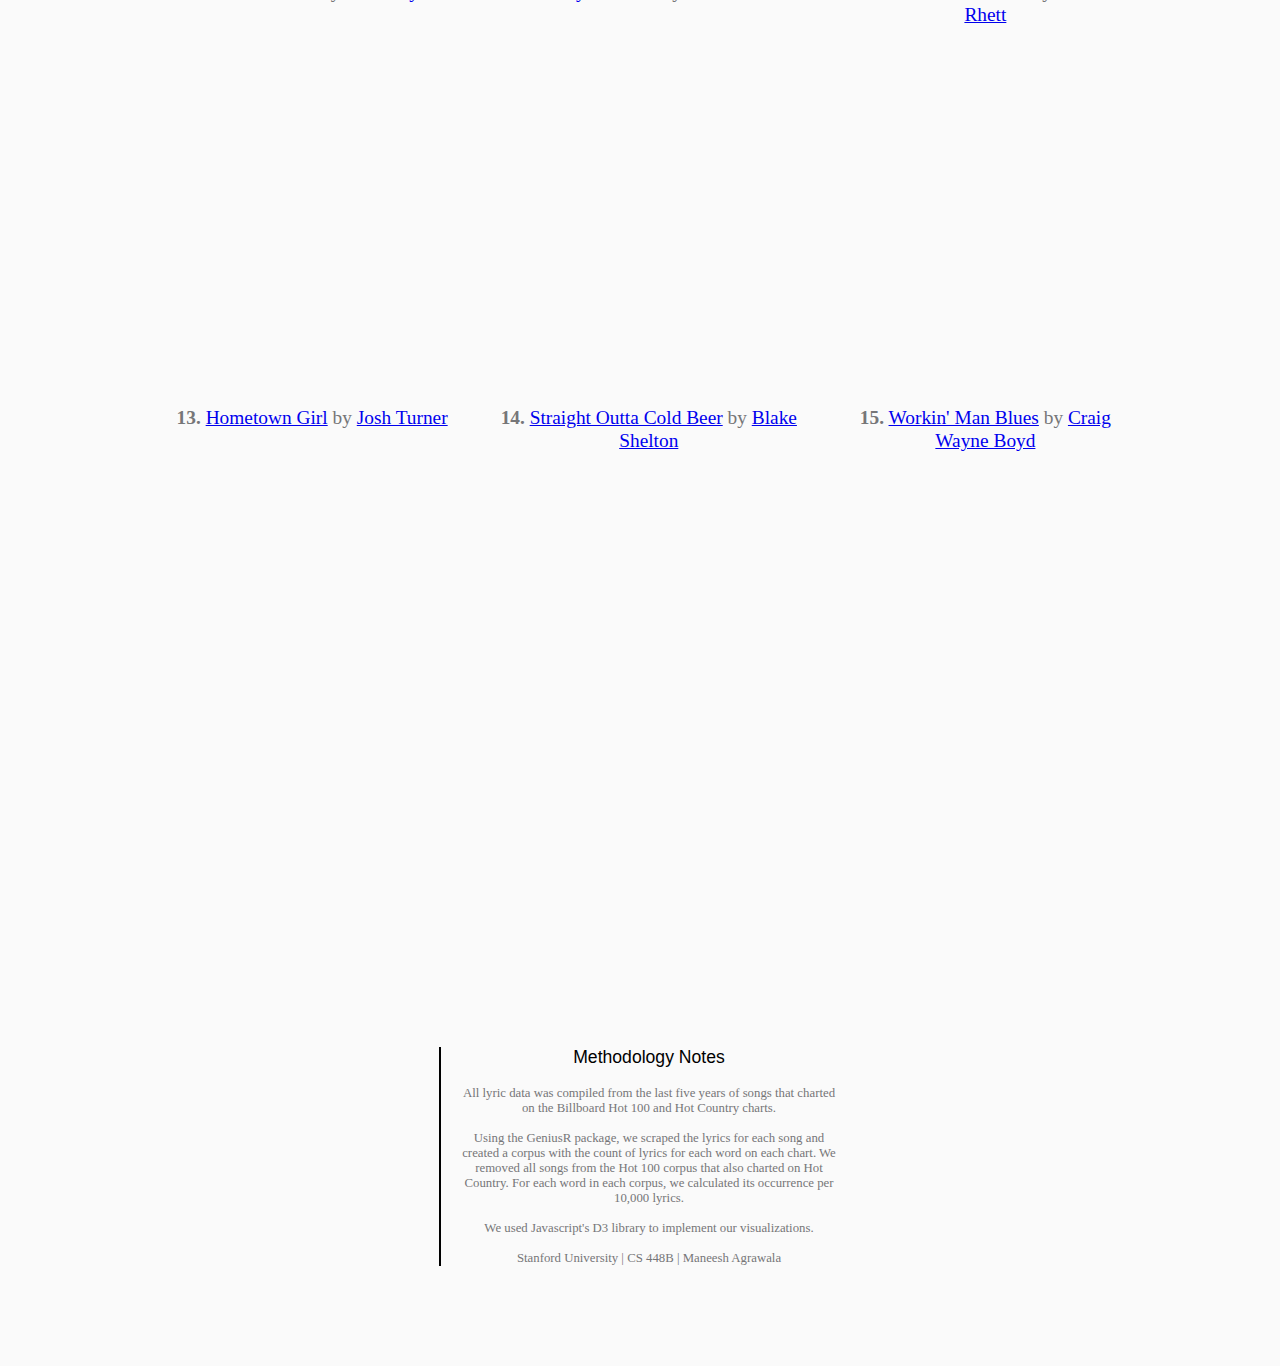
==== commit 693c2bb9: "added top 15 country songs" ====
--- a/index.html
+++ b/index.html
@@ -43,7 +43,7 @@
 
       <!-- index 1 -->
       <section class="step">
-        In order to compare the two categories, we first compiled a &quot;country&quot; corpus and an &quot;all other genres&quot; corpus. To create the &quot;country&quot; corpus, we took songs from the Billboard Hot Country charts from December 2013 - November 2018; to create the &quot;all other genres&quot; corpus, we took songs from the Billboard Hot 100 charts (removing any songs that appeared in the Billboard Country charts) during the same time period.
+        In order to compare the two categories, we first compiled a &quot;country&quot; corpus and an &quot;all other genres&quot; corpus. To create the &quot;country&quot; corpus, we took songs from the Billboard Hot Country charts from December 2013 - November 2018; to create the &quot;all other genres&quot; corpus, we took songs from the Billboard Hot 100 charts (removing any songs that appeared in the Billboard Hot Country charts) during the same time period.
         <br>
         <br>
         This resulted in a grand total of 3044 songs (about 1.1 million words) that we then gathered from Genius Lyrics.
@@ -376,7 +376,7 @@
       <!-- index 11 -->
       <!-- Most female -->
       <section class="step">
-        And now, the words used most frequently by female country artists compared to male country artists. If you noticed that the word count is exceptionally low on most of these words, that's because only a small percentage of artists on the Billboard Country charts are female (just 14 percent!).
+        And now, the words used most frequently by female country artists compared to male country artists. If you noticed that the word count is exceptionally low on most of these words, that's because only a small percentage of artists on the Billboard Hot Country charts are female (just 14 percent!).
         <br>
         <br>
 
@@ -490,31 +490,31 @@
           <div class="topsong-entry">
             <div class="topsong-header"> 
               <b>1.</b> 
-              <a href="https://genius.com/Dan-shay-speechless-lyrics" target="_blank">Speechless</a> 
-              by 
-              <a href="https://soundcloud.com/danandshay" target="_blank">Dan and Shay</a> 
-            </div>
-            <iframe height="300" scrolling="no" frameborder="no" allow="autoplay" src="https://w.soundcloud.com/player/?url=https%3A//api.soundcloud.com/tracks/442707048&color=%23ff5500&auto_play=false&hide_related=false&show_comments=true&show_user=true&show_reposts=false&show_teaser=true&visual=true"></iframe>
+              <a href="https://genius.com/Darius-rucker-southern-style-lyrics" target="_blank">Southern Style</a> 
+              by 
+              <a href="https://soundcloud.com/darius-rucker-music" target="_blank">Darius Rucker</a> 
+            </div>
+            <iframe height="300" scrolling="no" frameborder="no" allow="autoplay" src="https://w.soundcloud.com/player/?url=https%3A//api.soundcloud.com/tracks/256201295&color=%23ff5500&auto_play=false&hide_related=false&show_comments=true&show_user=true&show_reposts=false&show_teaser=true&visual=true"></iframe></iframe>
           </div>
           <!-- Song 2 -->
           <div class="topsong-entry">
             <div class="topsong-header">           
               <b>2.</b> 
-              <a href="https://genius.com/Kane-brown-lose-it-lyrics" target="_blank">Lose It</a> 
-              by 
-              <a href="https://soundcloud.com/kane-brown-music" target="_blank">Kane Brown</a> 
-            </div>
-            <iframe height="300" scrolling="no" frameborder="no" allow="autoplay" src="https://w.soundcloud.com/player/?url=https%3A//api.soundcloud.com/playlists/588038637&color=%23ff5500&auto_play=false&hide_related=false&show_comments=true&show_user=true&show_reposts=false&show_teaser=true&visual=true"></iframe>
+              <a href="https://genius.com/Chris-janson-power-of-positive-drinkin-lyrics" target="_blank">Power of Positive Drinkin'</a> 
+              by 
+              <a href="https://soundcloud.com/chris-janson-official" target="_blank">Chris Janson</a> 
+            </div>
+            <iframe height="300" scrolling="no" frameborder="no" allow="autoplay" src="https://w.soundcloud.com/player/?url=https%3A//api.soundcloud.com/tracks/225078874&color=%23ff5500&auto_play=false&hide_related=false&show_comments=true&show_user=true&show_reposts=false&show_teaser=true&visual=true"></iframe>
           </div>
           <!-- Song 3 -->
           <div class="topsong-entry">
             <div class="topsong-header"> 
               <b>3.</b> 
-              <a href="https://genius.com/Luke-combs-she-got-the-best-of-me-lyrics" target="_blank">She Got the Best of Me</a> 
-              by 
-              <a href="https://soundcloud.com/lukecombs" target="_blank">Luke Combs</a> 
-            </div>
-            <iframe height="300" scrolling="no" frameborder="no" allow="autoplay" src="https://w.soundcloud.com/player/?url=https%3A//api.soundcloud.com/tracks/448591956&color=%23ff5500&auto_play=false&hide_related=false&show_comments=true&show_user=true&show_reposts=false&show_teaser=true&visual=true"></iframe>
+              <a href="https://genius.com/Jordan-rager-southern-boy-lyrics" target="_blank">Southern Boy</a> 
+              by 
+              <a href="https://soundcloud.com/jordanragerofficial" target="_blank">Jordan Rager</a> 
+            </div>
+            <iframe height="300" scrolling="no" frameborder="no" allow="autoplay" src="https://w.soundcloud.com/player/?url=https%3A//api.soundcloud.com/tracks/263571597&color=%23ff5500&auto_play=false&hide_related=false&show_comments=true&show_user=true&show_reposts=false&show_teaser=true&visual=true"></iframe>
           </div>
         </div>
 
@@ -524,133 +524,133 @@
           <div class="topsong-entry">
             <div class="topsong-header"> 
               <b>4.</b> 
-              <a href="https://genius.com/Dan-shay-speechless-lyrics" target="_blank">Speechless</a> 
-              by 
-              <a href="https://soundcloud.com/danandshay" target="_blank">Dan and Shay</a> 
-            </div>
-            <iframe height="300" scrolling="no" frameborder="no" allow="autoplay" src="https://w.soundcloud.com/player/?url=https%3A//api.soundcloud.com/tracks/442707048&color=%23ff5500&auto_play=false&hide_related=false&show_comments=true&show_user=true&show_reposts=false&show_teaser=true&visual=true"></iframe>
+              <a href="https://genius.com/Tim-mcgraw-southern-girl-lyrics" target="_blank">Southern Girl</a> 
+              by 
+              <a href="https://soundcloud.com/timmcgrawofficial" target="_blank">Tim McGraw</a> 
+            </div>
+            <iframe height="300" scrolling="no" frameborder="no" allow="autoplay" src="https://w.soundcloud.com/player/?url=https%3A//api.soundcloud.com/tracks/252562500&color=%23ff5500&auto_play=false&hide_related=false&show_comments=true&show_user=true&show_reposts=false&show_teaser=true&visual=true"></iframe>
           </div>
           <!-- Song 5 -->
           <div class="topsong-entry">
             <div class="topsong-header">
               <b>5.</b> 
-              <a href="https://genius.com/Kane-brown-lose-it-lyrics" target="_blank">Lose It</a> 
-              by 
-              <a href="https://soundcloud.com/kane-brown-music" target="_blank">Kane Brown</a> 
-            </div>
-            <iframe height="300" scrolling="no" frameborder="no" allow="autoplay" src="https://w.soundcloud.com/player/?url=https%3A//api.soundcloud.com/playlists/588038637&color=%23ff5500&auto_play=false&hide_related=false&show_comments=true&show_user=true&show_reposts=false&show_teaser=true&visual=true"></iframe>
+              <a href="https://genius.com/Taylor-ray-holbrook-southern-land-lyrics" target="_blank">Southern Land</a> 
+              by 
+              <a href="https://www.taylorrayholbrook.com/" target="_blank">Taylor Ray Holbrook</a> 
+            </div>
+            <iframe height="300" scrolling="no" frameborder="no" allow="autoplay" src="https://w.soundcloud.com/player/?url=https%3A//api.soundcloud.com/tracks/274641501&color=%23ff5500&auto_play=false&hide_related=false&show_comments=true&show_user=true&show_reposts=false&show_teaser=true&visual=true"></iframe>
           </div>
           <!-- Song 6 -->
           <div class="topsong-entry">
             <div class="topsong-header"> 
               <b>6.</b>
-              <a href="https://genius.com/Luke-combs-she-got-the-best-of-me-lyrics" target="_blank">She Got the Best of Me</a> 
-              by 
-              <a href="https://soundcloud.com/lukecombs" target="_blank">Luke Combs</a> 
-            </div>
-            <iframe height="300" scrolling="no" frameborder="no" allow="autoplay" src="https://w.soundcloud.com/player/?url=https%3A//api.soundcloud.com/tracks/448591956&color=%23ff5500&auto_play=false&hide_related=false&show_comments=true&show_user=true&show_reposts=false&show_teaser=true&visual=true"></iframe>
-          </div>
-        </div>
-
-        <!-- row 2 -->
+              <a href="https://genius.com/Chris-stapleton-tennessee-whiskey-lyrics" target="_blank">Tennessee Whiskey</a> 
+              by 
+              <a href="https://soundcloud.com/chris-stapleton-music" target="_blank">Chris Stapleton</a> 
+            </div>
+            <iframe height="300" scrolling="no" frameborder="no" allow="autoplay" src="https://w.soundcloud.com/player/?url=https%3A//api.soundcloud.com/tracks/257047675&color=%23ff5500&auto_play=false&hide_related=false&show_comments=true&show_user=true&show_reposts=false&show_teaser=true&visual=true"></iframe>
+          </div>
+        </div>
+
+        <!-- row 3 -->
         <div class="topsongs-row">
-          <!-- Song 4 -->
+          <!-- Song 7 -->
           <div class="topsong-entry">
             <div class="topsong-header"> 
               <b>7.</b> 
-              <a href="https://genius.com/Dan-shay-speechless-lyrics" target="_blank">Speechless</a> 
-              by 
-              <a href="https://soundcloud.com/danandshay" target="_blank">Dan and Shay</a> 
-            </div>
-            <iframe height="300" scrolling="no" frameborder="no" allow="autoplay" src="https://w.soundcloud.com/player/?url=https%3A//api.soundcloud.com/tracks/442707048&color=%23ff5500&auto_play=false&hide_related=false&show_comments=true&show_user=true&show_reposts=false&show_teaser=true&visual=true"></iframe>
-          </div>
-          <!-- Song 5 -->
+              <a href="https://genius.com/Frankie-ballard-it-all-started-with-a-beer-lyrics" target="_blank">It All Started With a Beer</a> 
+              by 
+              <a href="https://soundcloud.com/frankie-ballard-music" target="_blank">Frankie Ballard</a> 
+            </div>
+            <iframe height="300" scrolling="no" frameborder="no" allow="autoplay" src="https://w.soundcloud.com/player/?url=https%3A//api.soundcloud.com/tracks/231214622&color=%23ff5500&auto_play=false&hide_related=false&show_comments=true&show_user=true&show_reposts=false&show_teaser=true&visual=true"></iframe>
+          </div>
+          <!-- Song 8 -->
           <div class="topsong-entry">
             <div class="topsong-header">
               <b>8.</b> 
-              <a href="https://genius.com/Kane-brown-lose-it-lyrics" target="_blank">Lose It</a> 
-              by 
-              <a href="https://soundcloud.com/kane-brown-music" target="_blank">Kane Brown</a> 
-            </div>
-            <iframe height="300" scrolling="no" frameborder="no" allow="autoplay" src="https://w.soundcloud.com/player/?url=https%3A//api.soundcloud.com/playlists/588038637&color=%23ff5500&auto_play=false&hide_related=false&show_comments=true&show_user=true&show_reposts=false&show_teaser=true&visual=true"></iframe>
-          </div>
-          <!-- Song 6 -->
-          <div class="topsong-entry">
-            <div class="topsong-header"> 
-              <b>9.</b>
-              <a href="https://genius.com/Luke-combs-she-got-the-best-of-me-lyrics" target="_blank">She Got the Best of Me</a> 
-              by 
-              <a href="https://soundcloud.com/lukecombs" target="_blank">Luke Combs</a> 
-            </div>
-            <iframe height="300" scrolling="no" frameborder="no" allow="autoplay" src="https://w.soundcloud.com/player/?url=https%3A//api.soundcloud.com/tracks/448591956&color=%23ff5500&auto_play=false&hide_related=false&show_comments=true&show_user=true&show_reposts=false&show_teaser=true&visual=true"></iframe>
-          </div>
-        </div>
-
-        <!-- row 2 -->
-        <div class="topsongs-row">
-          <!-- Song 4 -->
-          <div class="topsong-entry">
-            <div class="topsong-header"> 
-              <b>10.</b> 
-              <a href="https://genius.com/Dan-shay-speechless-lyrics" target="_blank">Speechless</a> 
-              by 
-              <a href="https://soundcloud.com/danandshay" target="_blank">Dan and Shay</a> 
-            </div>
-            <iframe height="300" scrolling="no" frameborder="no" allow="autoplay" src="https://w.soundcloud.com/player/?url=https%3A//api.soundcloud.com/tracks/442707048&color=%23ff5500&auto_play=false&hide_related=false&show_comments=true&show_user=true&show_reposts=false&show_teaser=true&visual=true"></iframe>
-          </div>
-          <!-- Song 5 -->
+              <a href="https://genius.com/George-strait-cold-beer-conversation-lyrics" target="_blank">Cold Beer Conversation</a> 
+              by 
+              <a href="https://soundcloud.com/george-strait-music" target="_blank">George Straight</a> 
+            </div>
+            <iframe height="300" scrolling="no" frameborder="no" allow="autoplay" src="https://w.soundcloud.com/player/?url=https%3A//api.soundcloud.com/tracks/256202559&color=%23ff5500&auto_play=false&hide_related=false&show_comments=true&show_user=true&show_reposts=false&show_teaser=true&visual=true"></iframe>
+          </div>
+          <!-- Song 9 -->
           <div class="topsong-entry">
             <div class="topsong-header">
               <b>11.</b> 
-              <a href="https://genius.com/Kane-brown-lose-it-lyrics" target="_blank">Lose It</a> 
+              <a href="https://genius.com/Kane-brown-hometown-lyrics" target="_blank">Hometown</a> 
               by 
               <a href="https://soundcloud.com/kane-brown-music" target="_blank">Kane Brown</a> 
             </div>
-            <iframe height="300" scrolling="no" frameborder="no" allow="autoplay" src="https://w.soundcloud.com/player/?url=https%3A//api.soundcloud.com/playlists/588038637&color=%23ff5500&auto_play=false&hide_related=false&show_comments=true&show_user=true&show_reposts=false&show_teaser=true&visual=true"></iframe>
-          </div>
-          <!-- Song 6 -->
+            <iframe width="100%" height="300" scrolling="no" frameborder="no" allow="autoplay" src="https://w.soundcloud.com/player/?url=https%3A//api.soundcloud.com/tracks/288674429&color=%23ff5500&auto_play=false&hide_related=false&show_comments=true&show_user=true&show_reposts=false&show_teaser=true&visual=true"></iframe>
+          </div>
+        </div>
+
+        <!-- row 4 -->
+        <div class="topsongs-row">
+          <!-- Song 10 -->
+          <div class="topsong-entry">
+            <div class="topsong-header"> 
+              <b>10.</b> 
+              <a href="https://genius.com/Luke-bryan-drink-a-beer-lyrics" target="_blank">Drink a Beer</a> 
+              by 
+              <a href="https://soundcloud.com/official-luke-bryan" target="_blank">Luke Bryan</a> 
+            </div>
+            <iframe height="300" scrolling="no" frameborder="no" allow="autoplay" src="https://w.soundcloud.com/player/?url=https%3A//api.soundcloud.com/tracks/255790585&color=%23ff5500&auto_play=false&hide_related=false&show_comments=true&show_user=true&show_reposts=false&show_teaser=true&visual=true"></iframe>
+          </div>
+          <!-- Song 11 -->
+          <div class="topsong-entry">
+            <div class="topsong-header">
+              <b>11.</b> 
+              <a href="https://genius.com/Jake-owen-days-of-gold-lyrics" target="_blank">Days of Gold</a> 
+              by 
+              <a href="https://soundcloud.com/jakeowen" target="_blank">Jake Owen</a> 
+            </div>
+            <iframe height="300" scrolling="no" frameborder="no" allow="autoplay" src="https://w.soundcloud.com/player/?url=https%3A//api.soundcloud.com/playlists/249435416&color=%23ff5500&auto_play=false&hide_related=false&show_comments=true&show_user=true&show_reposts=false&show_teaser=true&visual=true"></iframe>
+          </div>
+          <!-- Song 12 -->
           <div class="topsong-entry">
             <div class="topsong-header"> 
               <b>12.</b>
-              <a href="https://genius.com/Luke-combs-she-got-the-best-of-me-lyrics" target="_blank">She Got the Best of Me</a> 
-              by 
-              <a href="https://soundcloud.com/lukecombs" target="_blank">Luke Combs</a> 
-            </div>
-            <iframe height="300" scrolling="no" frameborder="no" allow="autoplay" src="https://w.soundcloud.com/player/?url=https%3A//api.soundcloud.com/tracks/448591956&color=%23ff5500&auto_play=false&hide_related=false&show_comments=true&show_user=true&show_reposts=false&show_teaser=true&visual=true"></iframe>
-          </div>
-        </div>
-
-        <!-- row 2 -->
+              <a href="https://genius.com/Thomas-rhett-drink-a-little-beer-lyrics" target="_blank">Drink a Little Beer</a> 
+              by 
+              <a href="https://soundcloud.com/thomasrhettofficial" target="_blank">Thomas Rhett</a> 
+            </div>
+            <iframe height="300" scrolling="no" frameborder="no" allow="autoplay" src="https://w.soundcloud.com/player/?url=https%3A//api.soundcloud.com/tracks/339366214&color=%23ff5500&auto_play=false&hide_related=false&show_comments=true&show_user=true&show_reposts=false&show_teaser=true&visual=true"></iframe>
+          </div>
+        </div>
+
+        <!-- row 5 -->
         <div class="topsongs-row">
-          <!-- Song 4 -->
+          <!-- Song 13 -->
           <div class="topsong-entry">
             <div class="topsong-header"> 
               <b>13.</b> 
-              <a href="https://genius.com/Dan-shay-speechless-lyrics" target="_blank">Speechless</a> 
-              by 
-              <a href="https://soundcloud.com/danandshay" target="_blank">Dan and Shay</a> 
-            </div>
-            <iframe height="300" scrolling="no" frameborder="no" allow="autoplay" src="https://w.soundcloud.com/player/?url=https%3A//api.soundcloud.com/tracks/442707048&color=%23ff5500&auto_play=false&hide_related=false&show_comments=true&show_user=true&show_reposts=false&show_teaser=true&visual=true"></iframe>
-          </div>
-          <!-- Song 5 -->
+              <a href="https://genius.com/Josh-turner-hometown-girl-lyrics" target="_blank">Hometown Girl</a> 
+              by 
+              <a href="https://soundcloud.com/josh-turner-music" target="_blank">Josh Turner</a> 
+            </div>
+            <iframe height="300" scrolling="no" frameborder="no" allow="autoplay" src="https://w.soundcloud.com/player/?url=https%3A//api.soundcloud.com/tracks/262798278&color=%23ff5500&auto_play=false&hide_related=false&show_comments=true&show_user=true&show_reposts=false&show_teaser=true&visual=true"></iframe>
+          </div>
+          <!-- Song 14 -->
           <div class="topsong-entry">
             <div class="topsong-header">
               <b>14.</b> 
-              <a href="https://genius.com/Kane-brown-lose-it-lyrics" target="_blank">Lose It</a> 
-              by 
-              <a href="https://soundcloud.com/kane-brown-music" target="_blank">Kane Brown</a> 
-            </div>
-            <iframe height="300" scrolling="no" frameborder="no" allow="autoplay" src="https://w.soundcloud.com/player/?url=https%3A//api.soundcloud.com/playlists/588038637&color=%23ff5500&auto_play=false&hide_related=false&show_comments=true&show_user=true&show_reposts=false&show_teaser=true&visual=true"></iframe>
-          </div>
-          <!-- Song 6 -->
+              <a href="https://genius.com/Blake-shelton-straight-outta-cold-beer-lyrics" target="_blank">Straight Outta Cold Beer</a> 
+              by 
+              <a href="https://soundcloud.com/blakeshelton" target="_blank">Blake Shelton</a> 
+            </div>
+            <iframe height="300" scrolling="no" frameborder="no" allow="autoplay" src="https://w.soundcloud.com/player/?url=https%3A//api.soundcloud.com/tracks/262872061&color=%23ff5500&auto_play=false&hide_related=false&show_comments=true&show_user=true&show_reposts=false&show_teaser=true&visual=true"></iframe>
+          </div>
+          <!-- Song 15 -->
           <div class="topsong-entry">
             <div class="topsong-header"> 
               <b>15.</b>
-              <a href="https://genius.com/Luke-combs-she-got-the-best-of-me-lyrics" target="_blank">She Got the Best of Me</a> 
-              by 
-              <a href="https://soundcloud.com/lukecombs" target="_blank">Luke Combs</a> 
-            </div>
-            <iframe height="300" scrolling="no" frameborder="no" allow="autoplay" src="https://w.soundcloud.com/player/?url=https%3A//api.soundcloud.com/tracks/448591956&color=%23ff5500&auto_play=false&hide_related=false&show_comments=true&show_user=true&show_reposts=false&show_teaser=true&visual=true"></iframe>
+              <a href="https://genius.com/Craig-wayne-boyd-workin-man-blues-lyrics" target="_blank">Workin' Man Blues</a> 
+              by 
+              <a href="https://soundcloud.com/craig-wayne-boyd-official" target="_blank">Craig Wayne Boyd</a> 
+            </div>
+            <iframe height="300" scrolling="no" frameborder="no" allow="autoplay" src="https://w.soundcloud.com/player/?url=https%3A//api.soundcloud.com/tracks/252916291&color=%23ff5500&auto_play=false&hide_related=false&show_comments=true&show_user=true&show_reposts=false&show_teaser=true&visual=true"></iframe>
           </div>
         </div>
     </div>
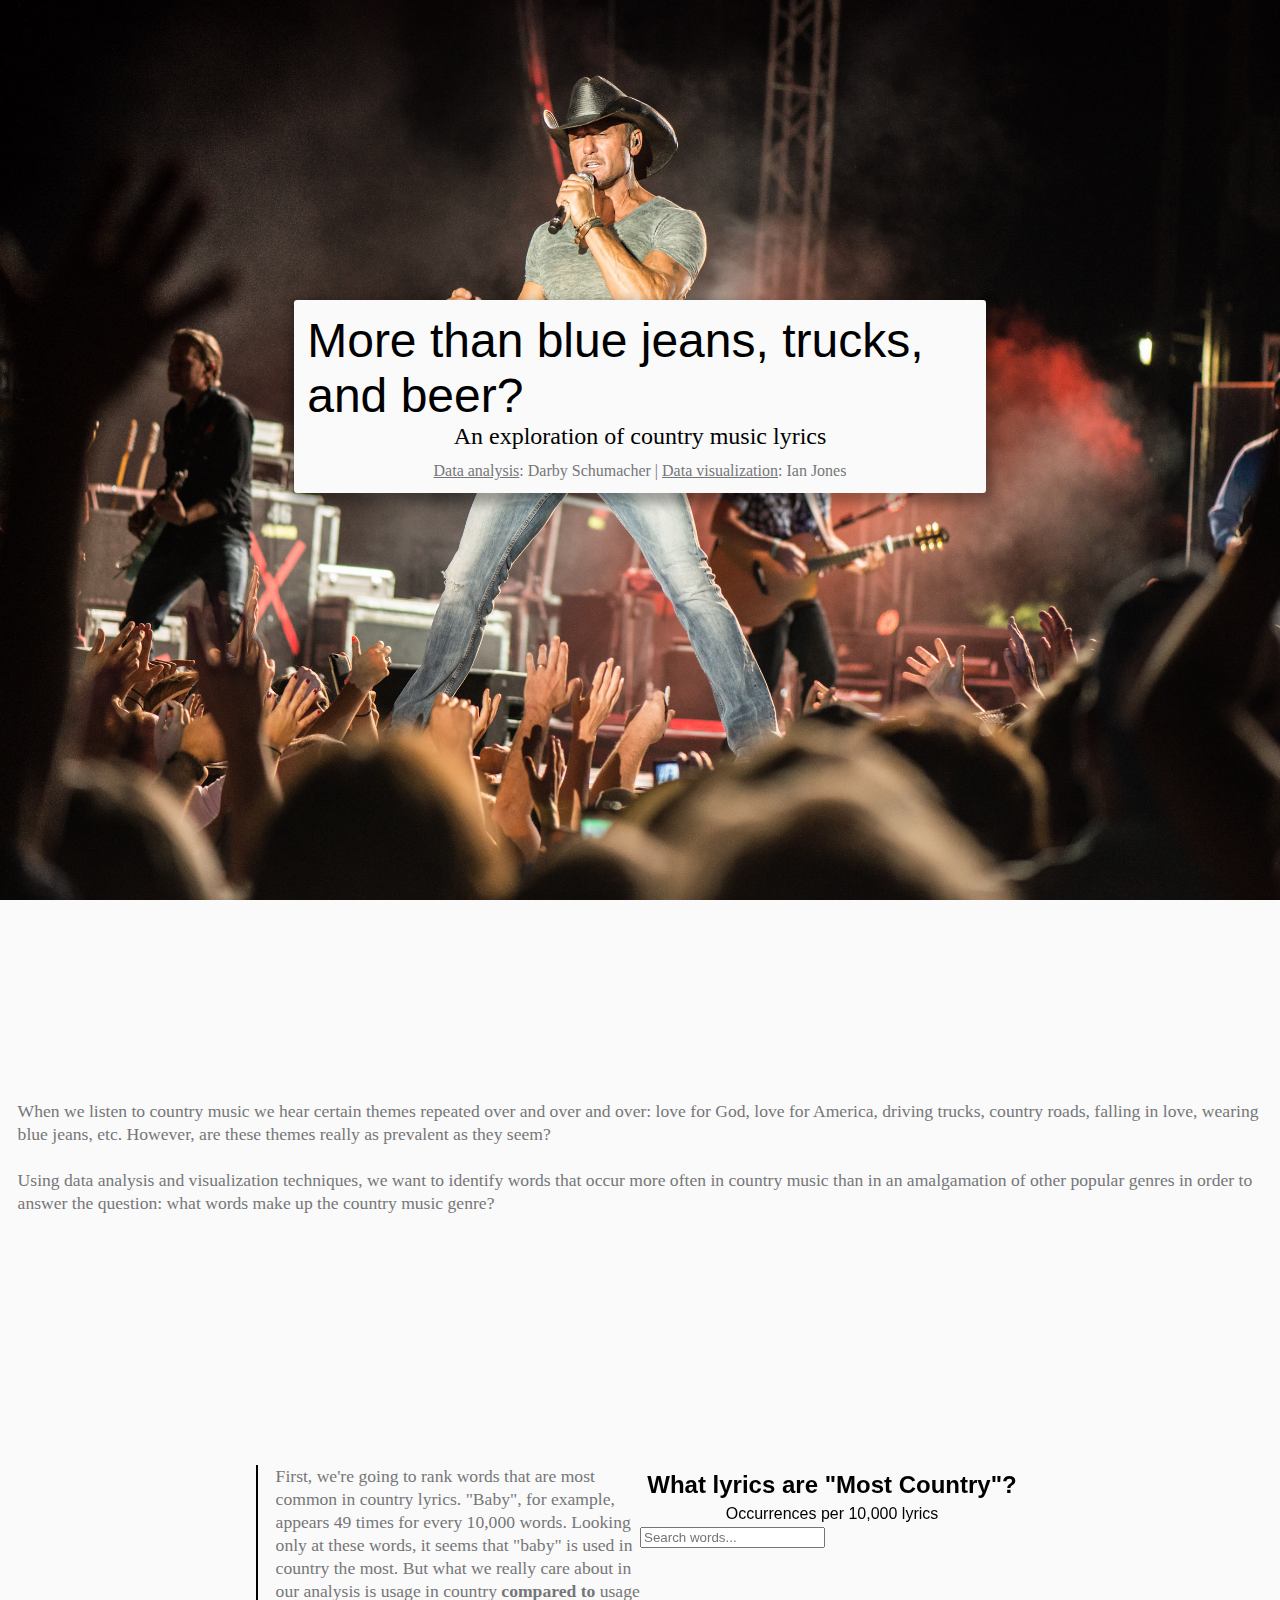
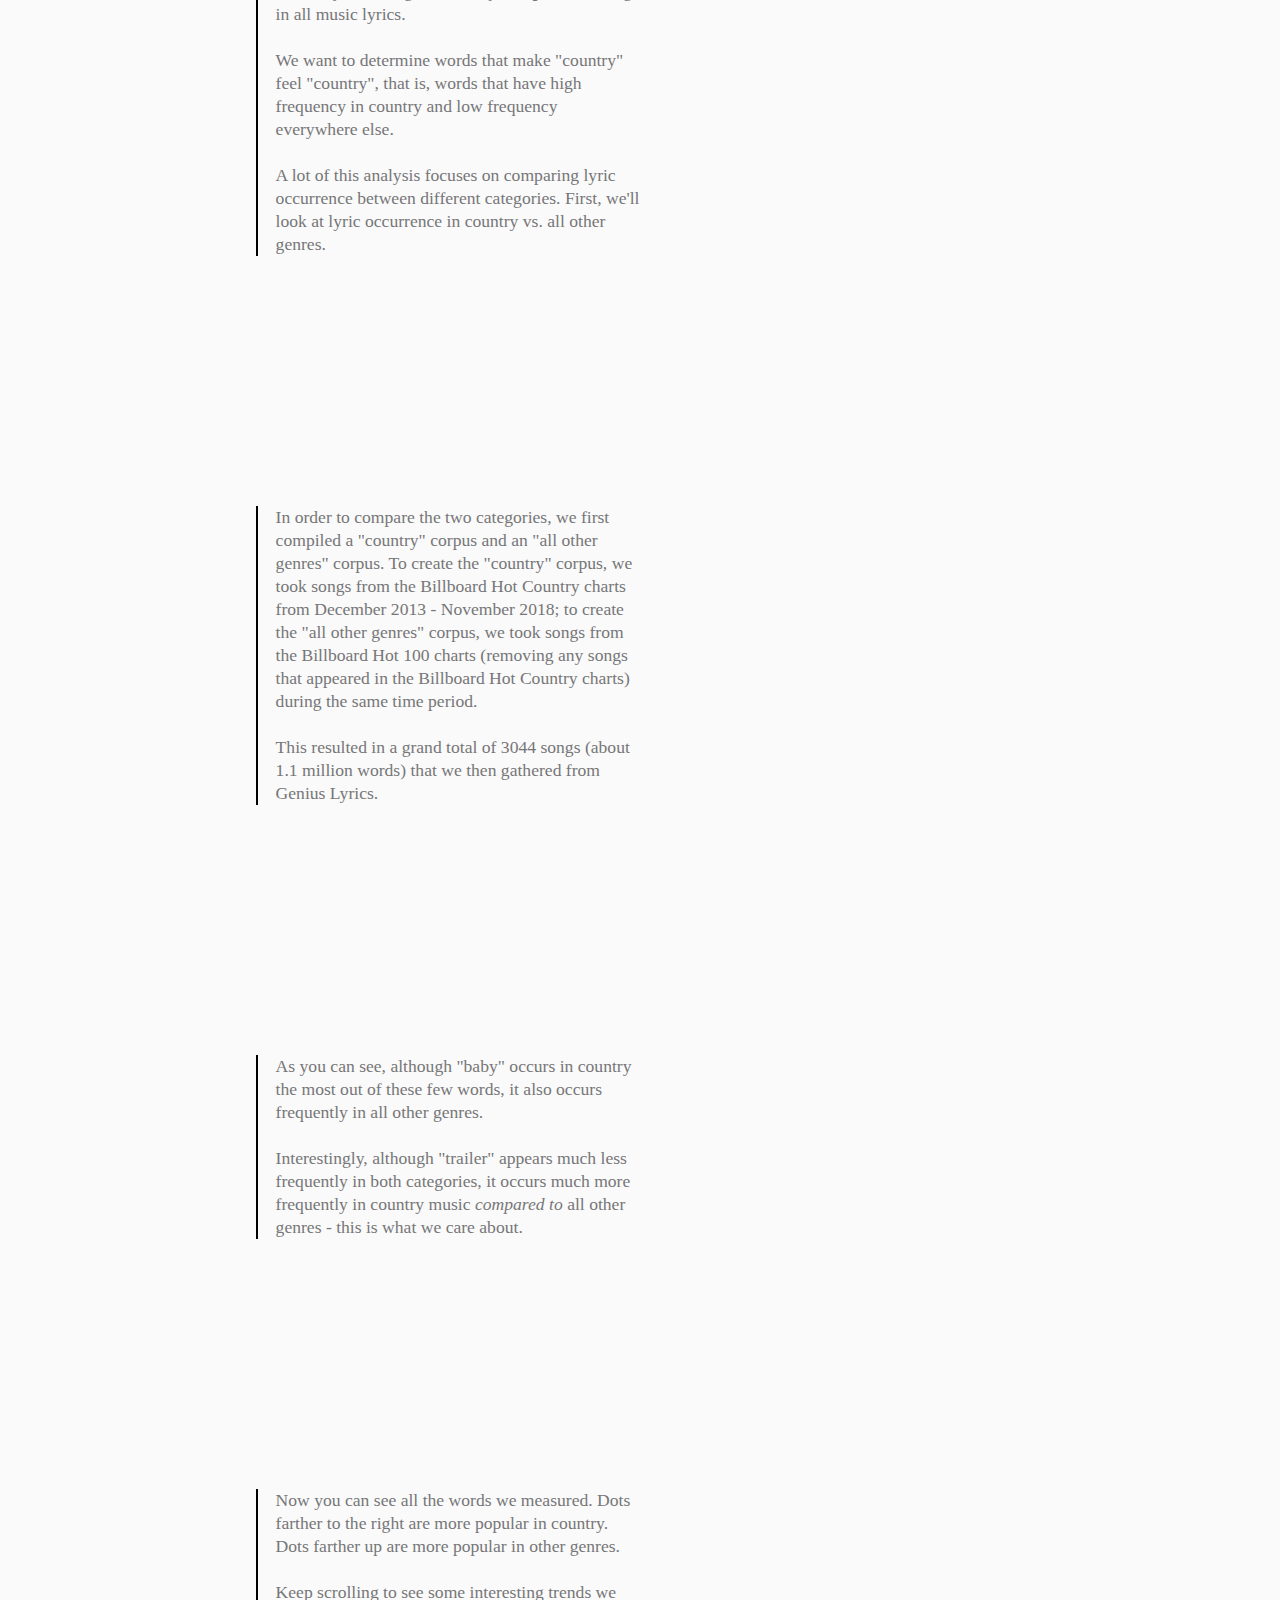
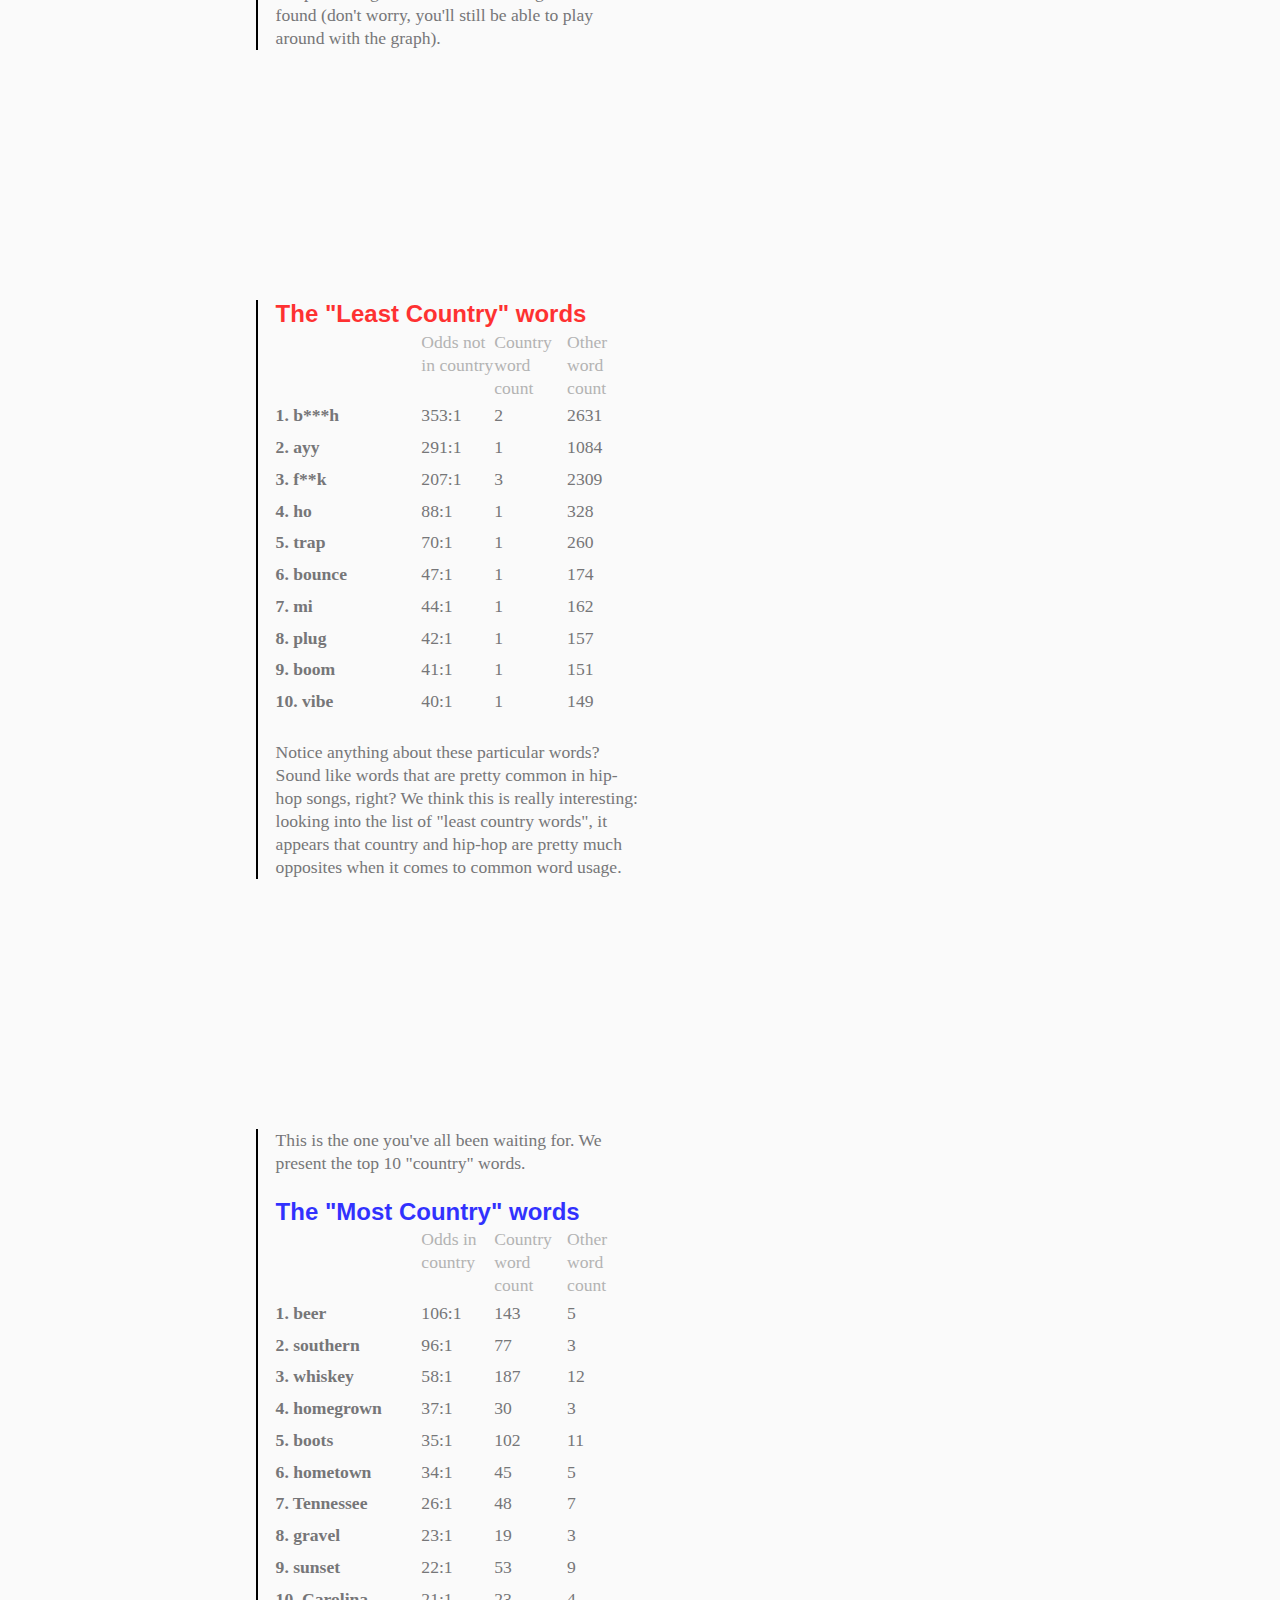
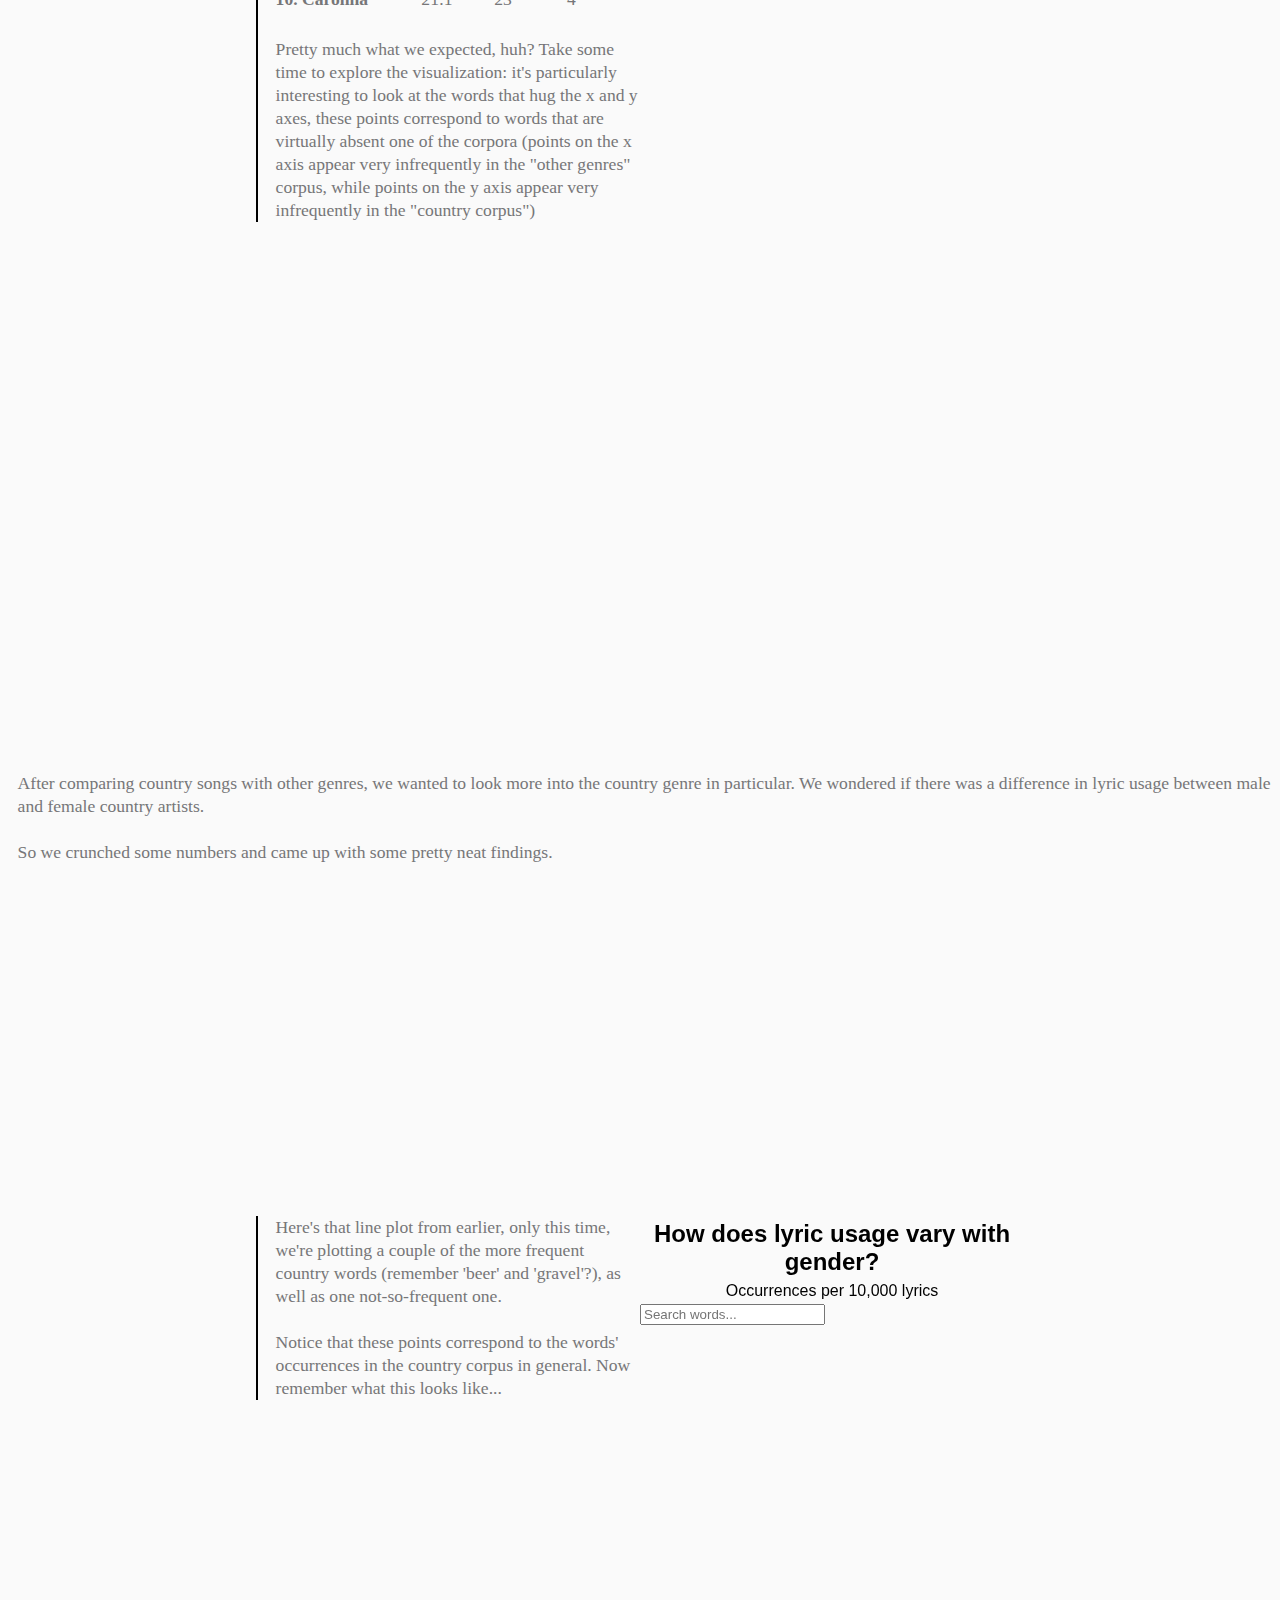
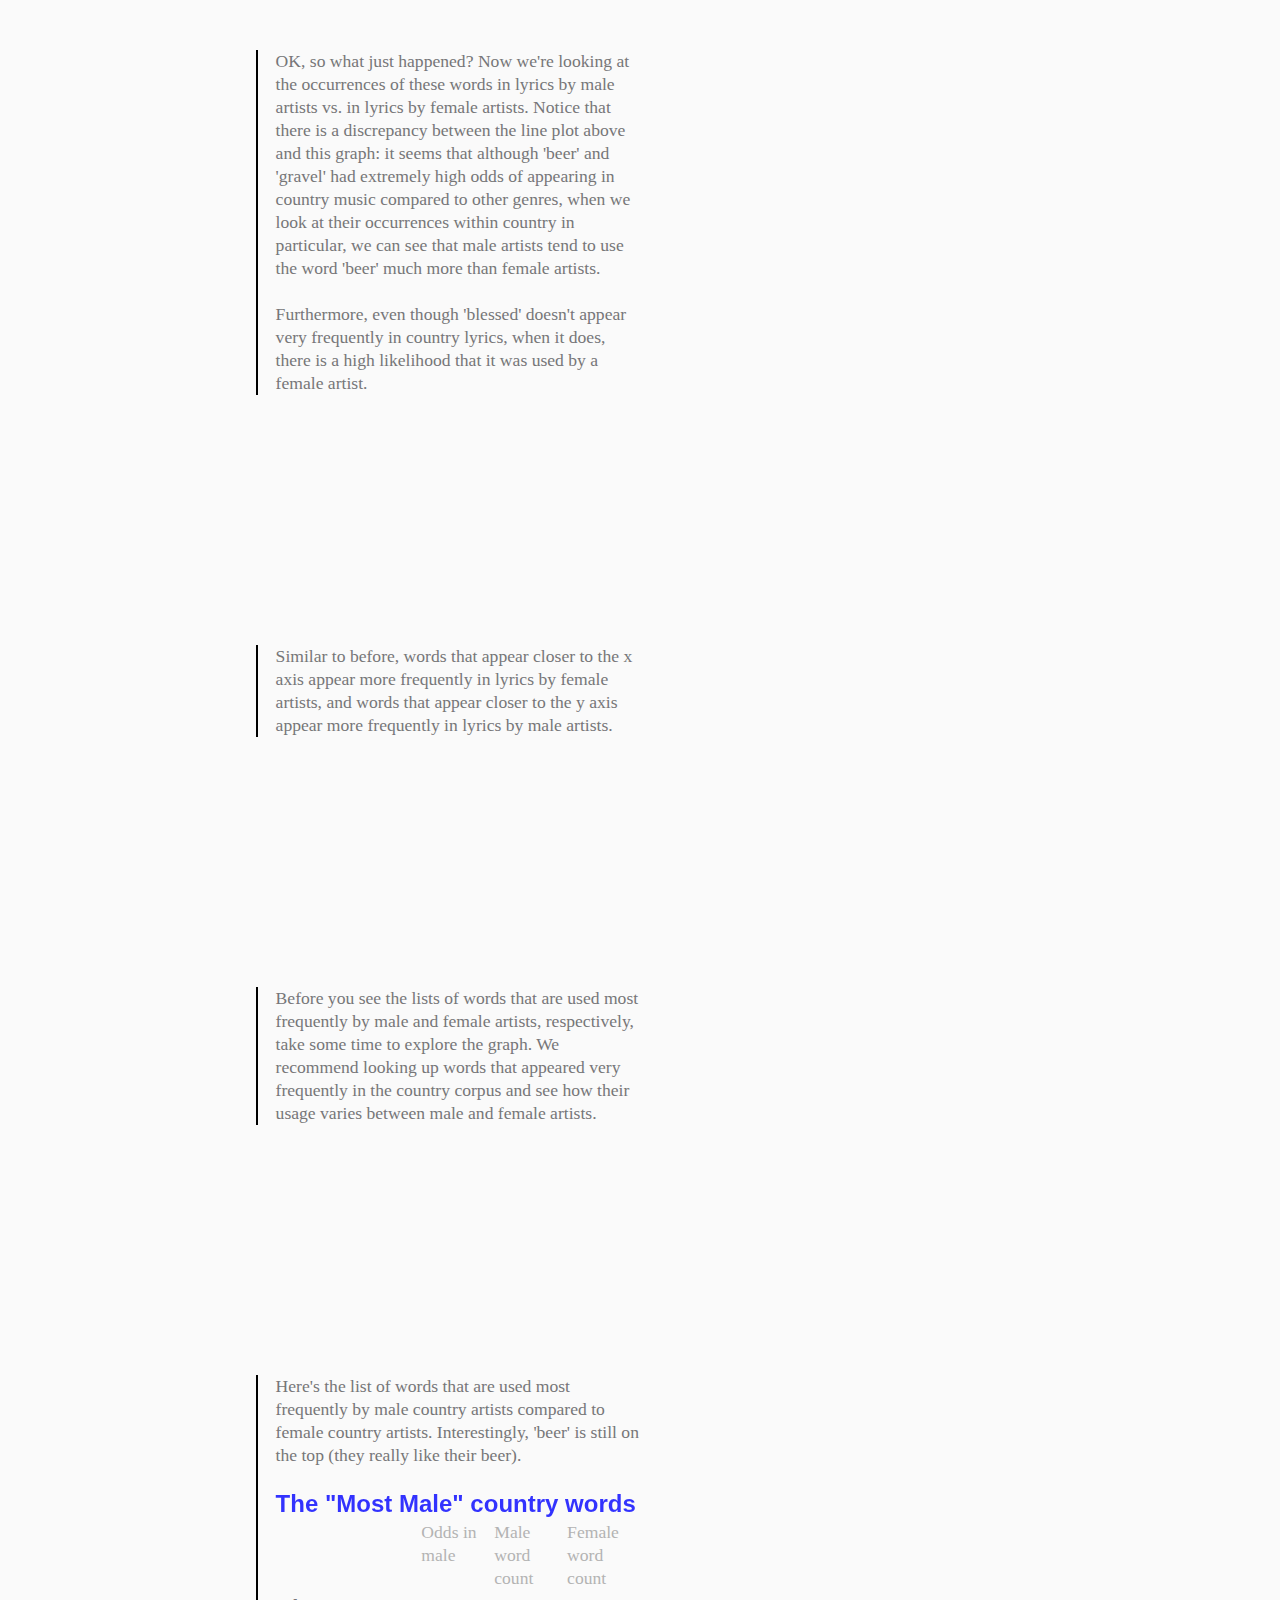
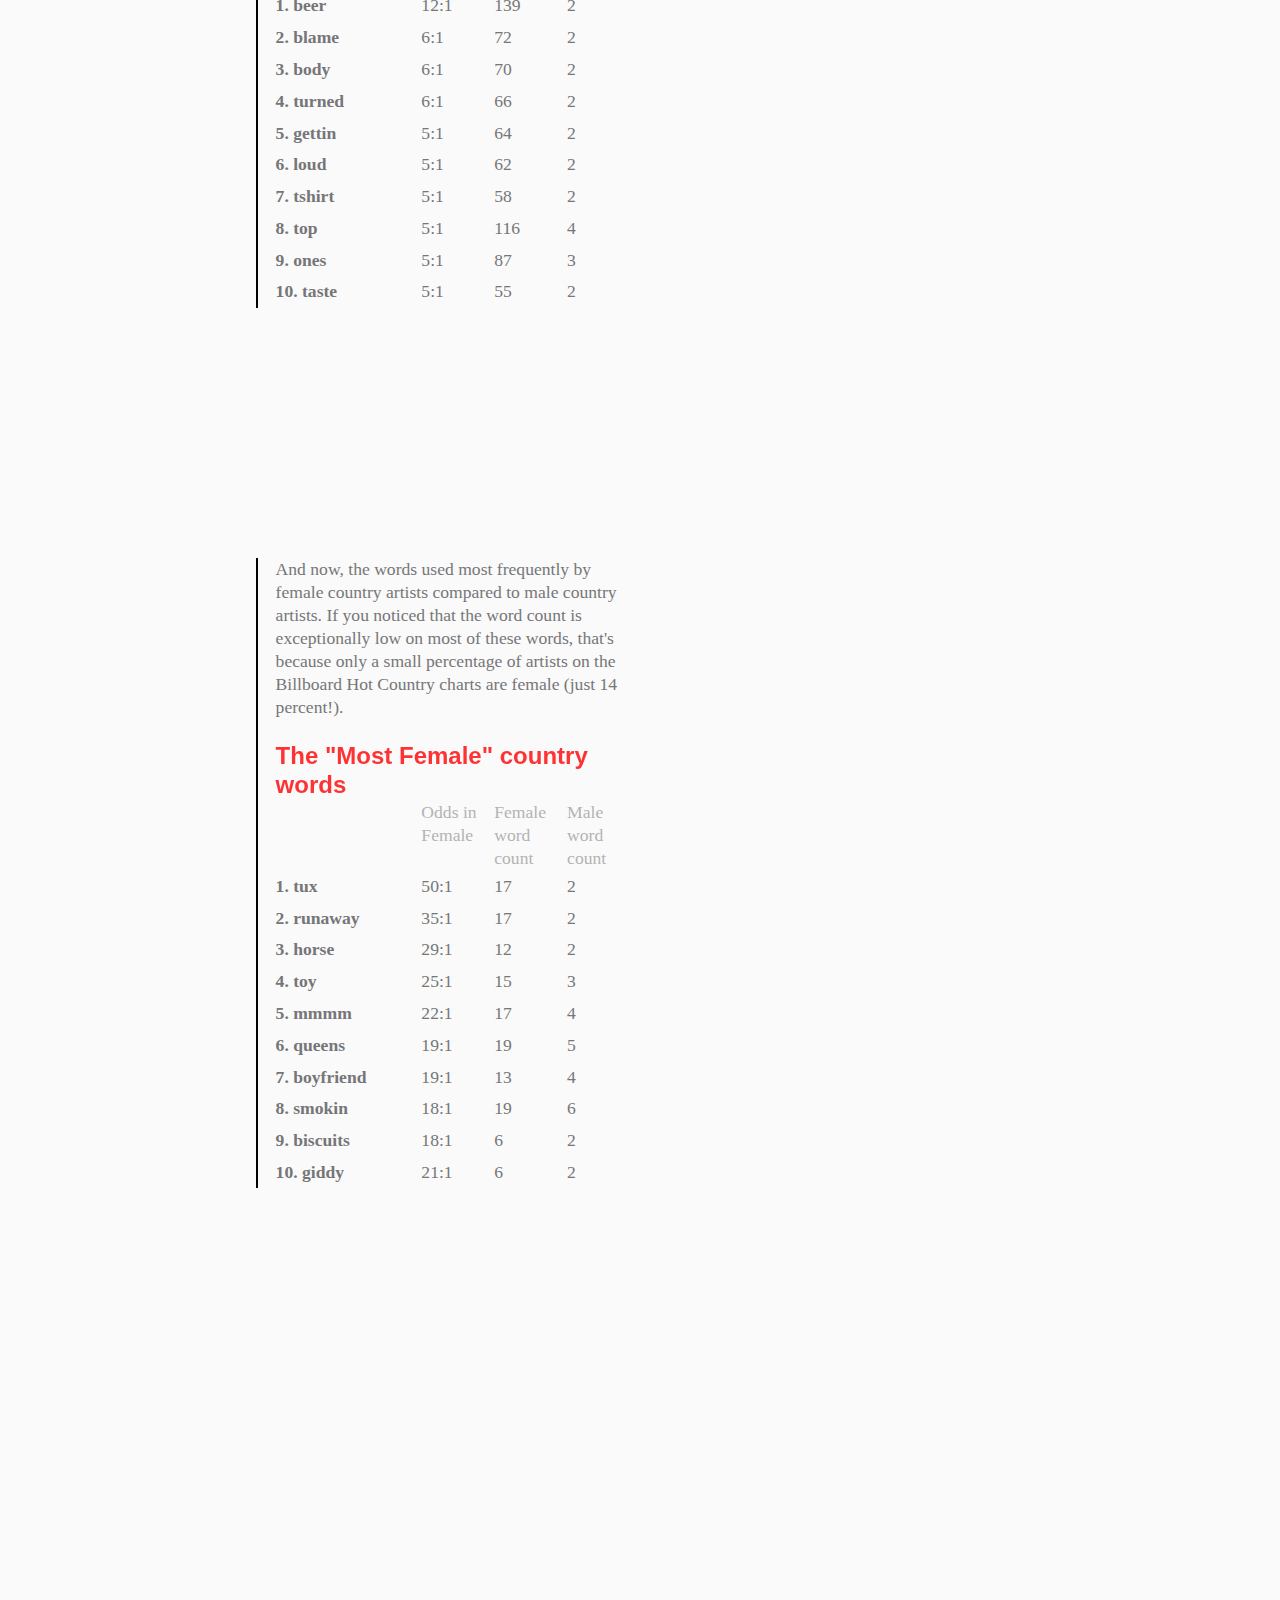
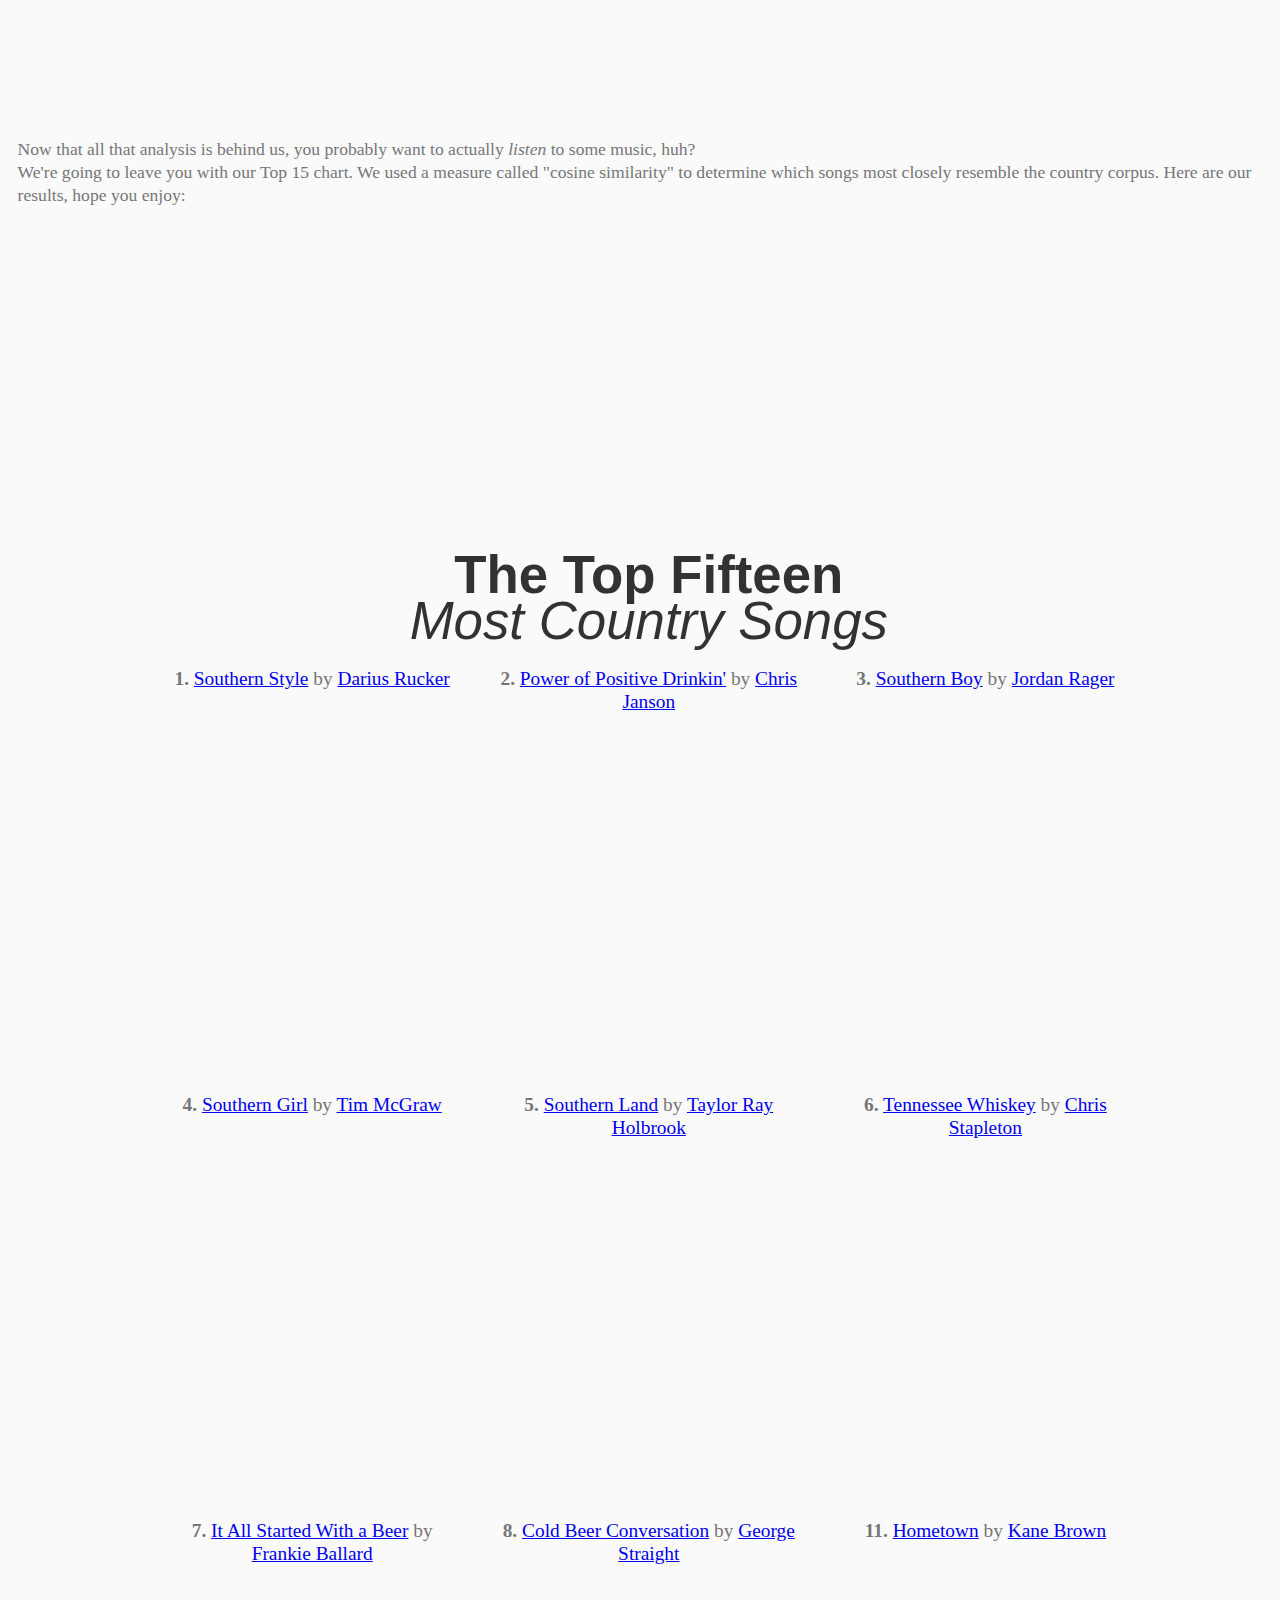
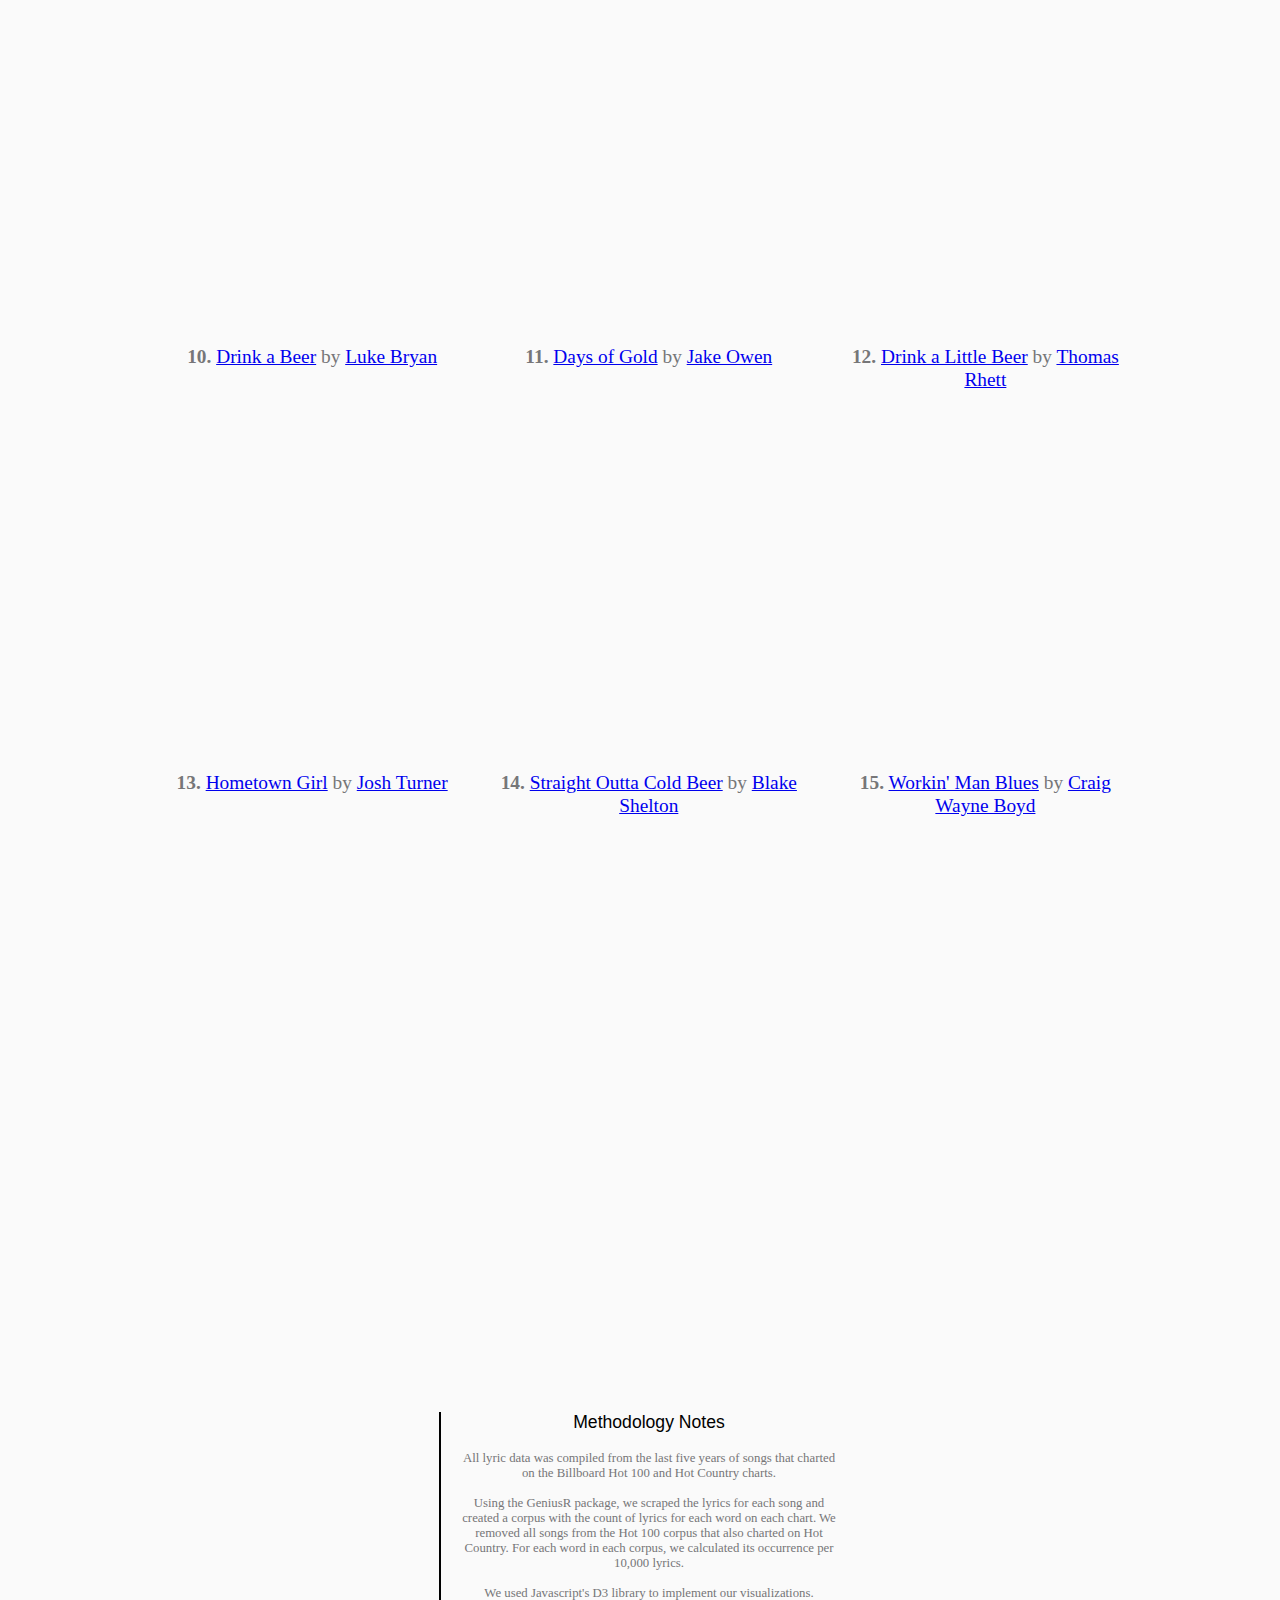
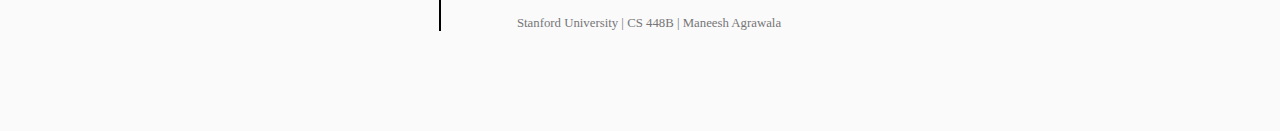
==== commit 09429efa: "fixed gender colors" ====
--- a/index.html
+++ b/index.html
@@ -19,6 +19,16 @@
 
   <div class="spacing"> </div>
 
+  <!-- index 12 -->
+  <section class="step" style="border-left:0px">
+    <div class="transition">
+      When we listen to country music we hear certain themes repeated over and over and over: love for God, love for America, driving trucks, country roads, falling in love, wearing blue jeans, etc. However, are these themes really as prevalent as they seem?
+      <br>
+      <br>
+      Using data analysis and visualization techniques, we want to identify words that occur more often in country music than in an amalgamation of other popular genres in order to answer the question: what words make up the country music genre?
+    </div>
+  </section>
+
   <!-- First visualization -->
   <div class='vis-container'>
 
@@ -300,7 +310,7 @@
         <br>
 
 
-        <div class="title leastcountry">The "Most Male" country words</div>
+        <div class="title leastcountry" style="color:#0000ff">The "Most Male" country words</div>
         <div class="wordlistHeader">
           <div class="word"> </div>
           <div class="odds"> Odds in male </div>
@@ -380,7 +390,7 @@
         <br>
         <br>
 
-        <div class="title mostcountry">The "Most Female" country words</div>
+        <div class="title mostcountry" style="color:#ff0000">The "Most Female" country words</div>
         <div class="wordlistHeader">
           <div class="word"> </div>
           <div class="odds"> Odds in Female </div>
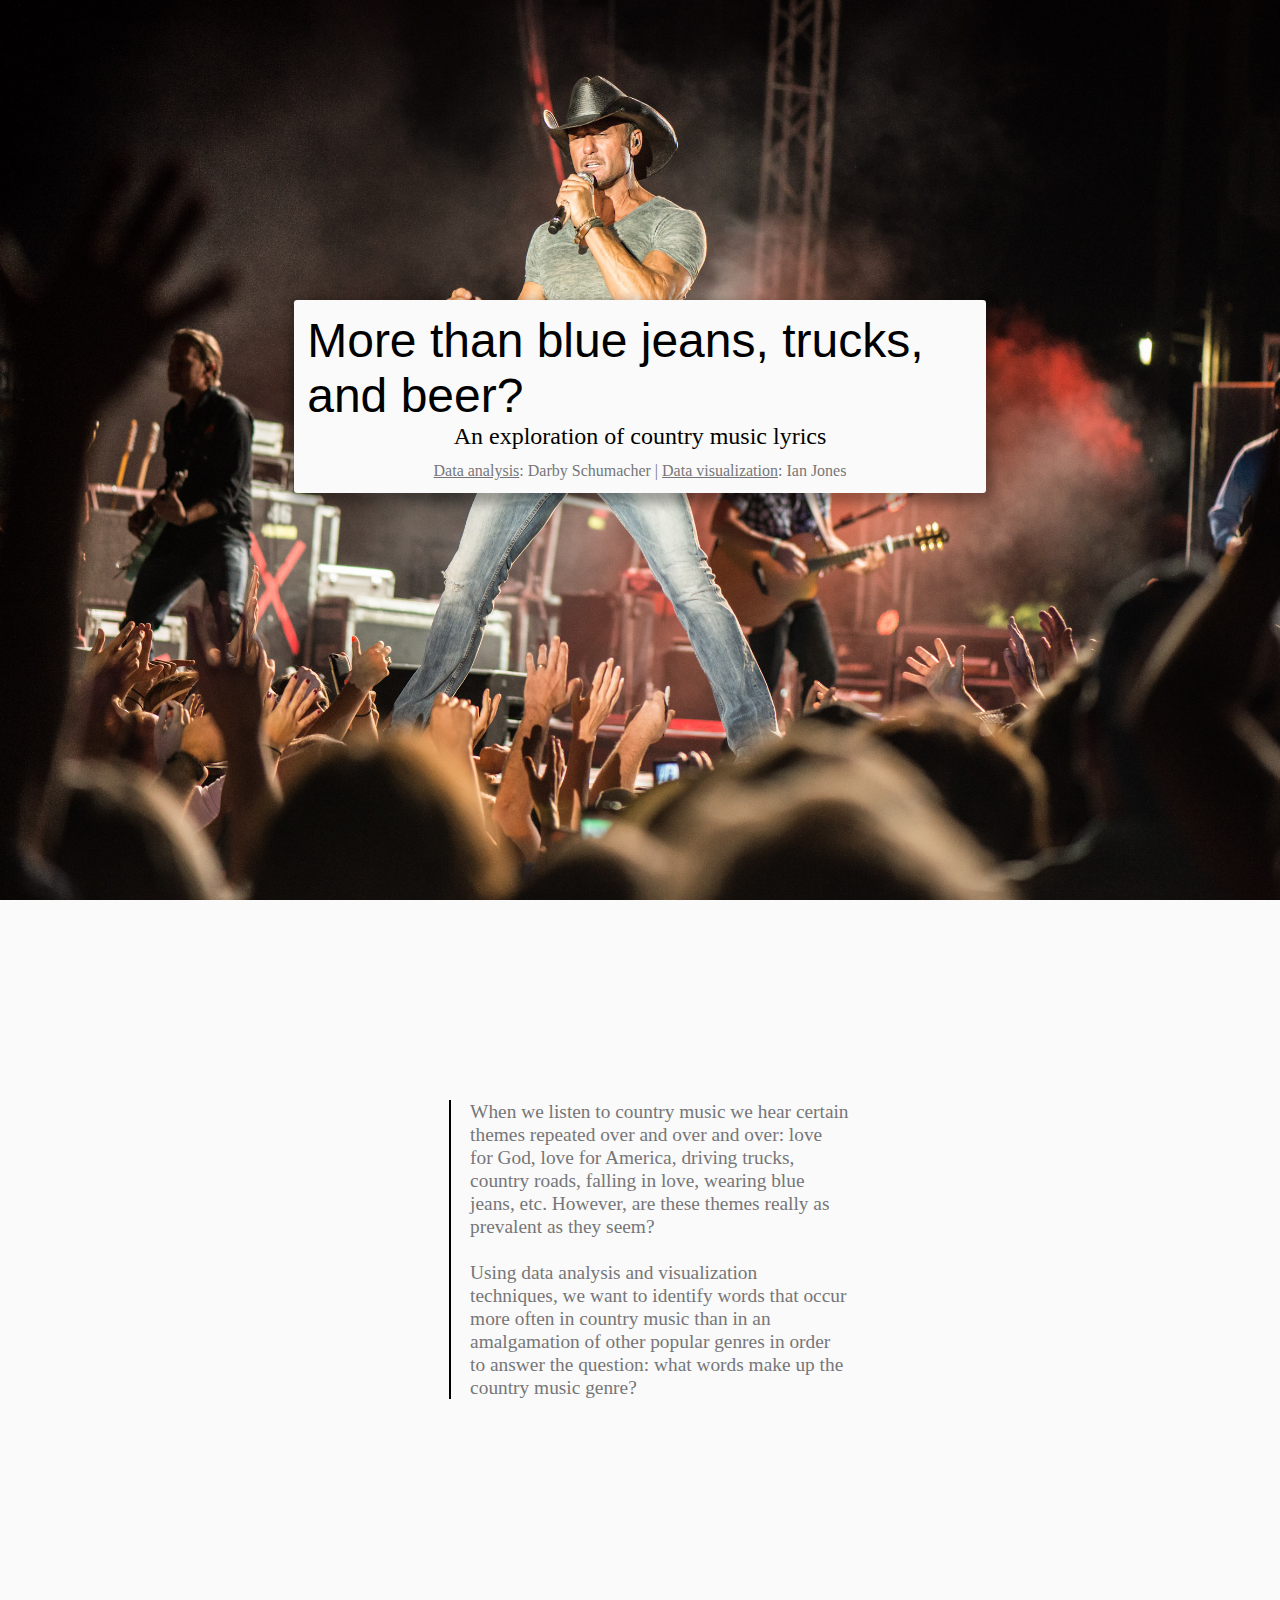
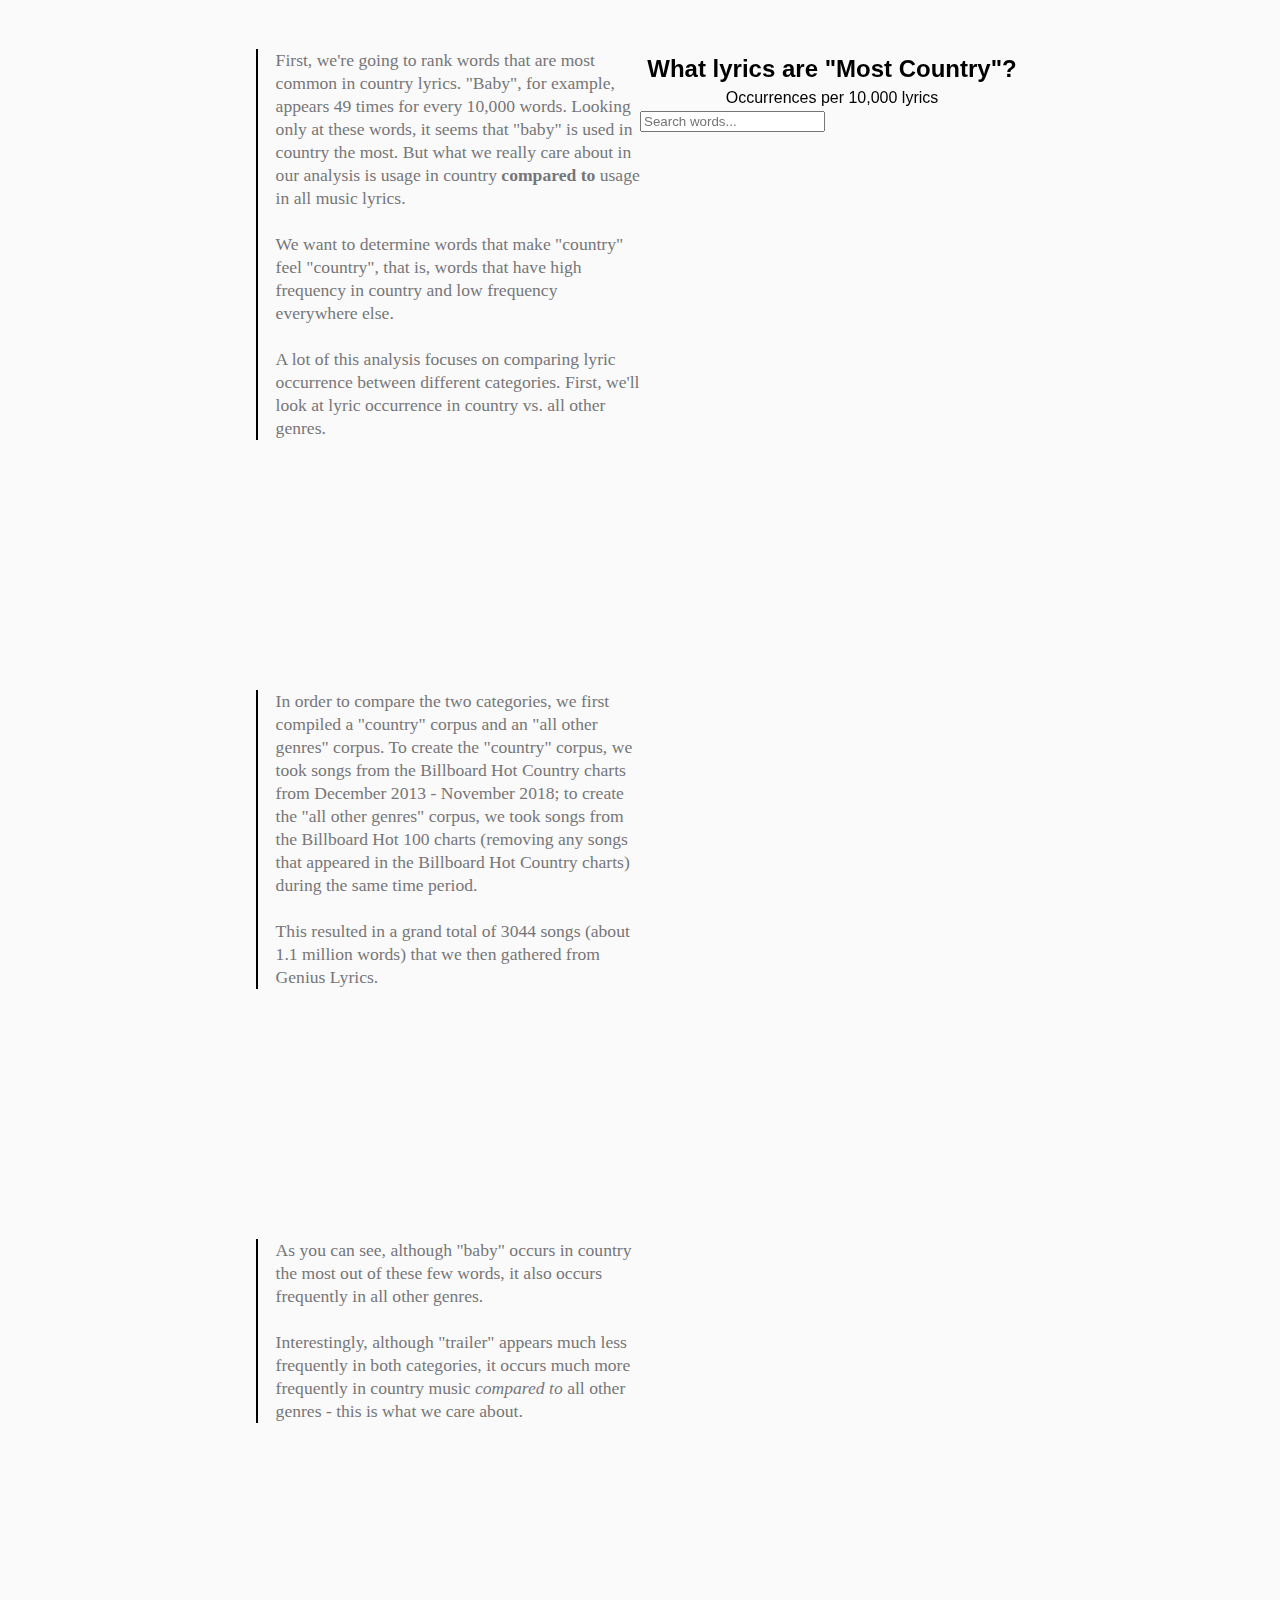
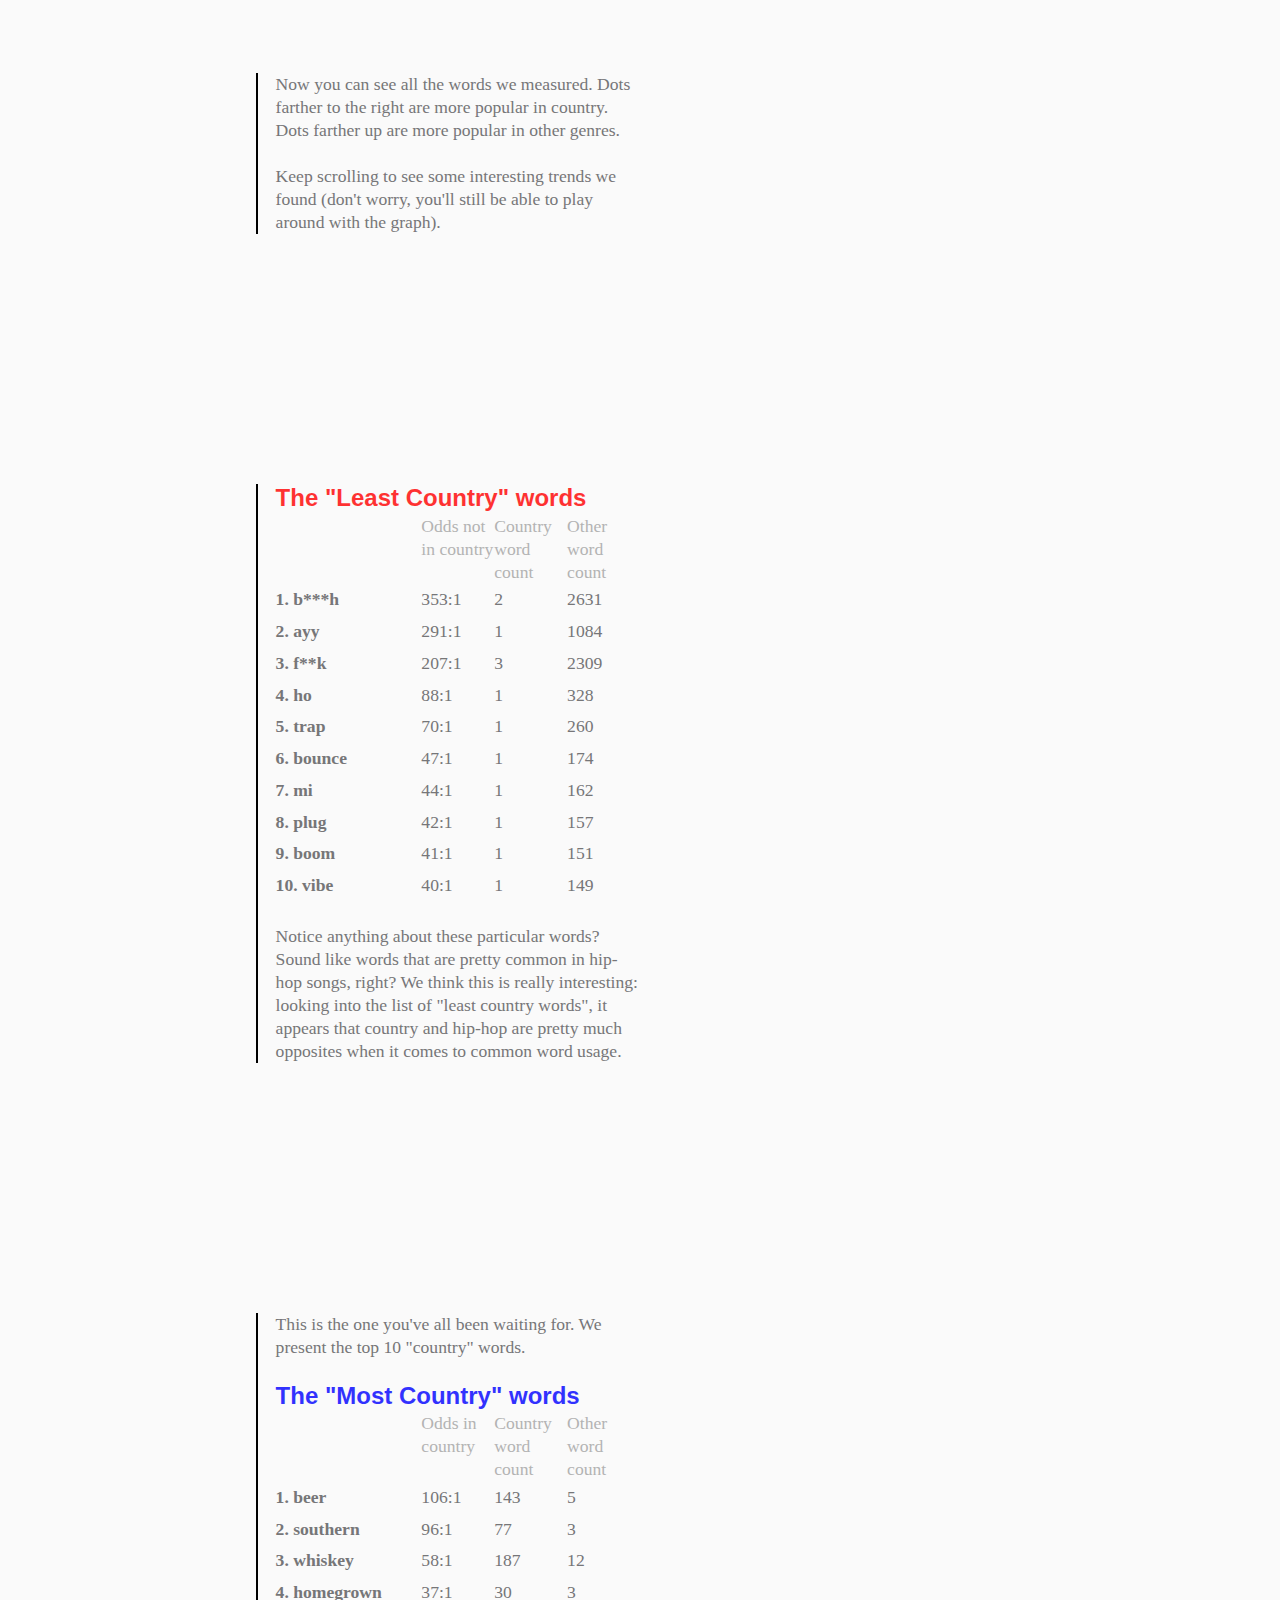
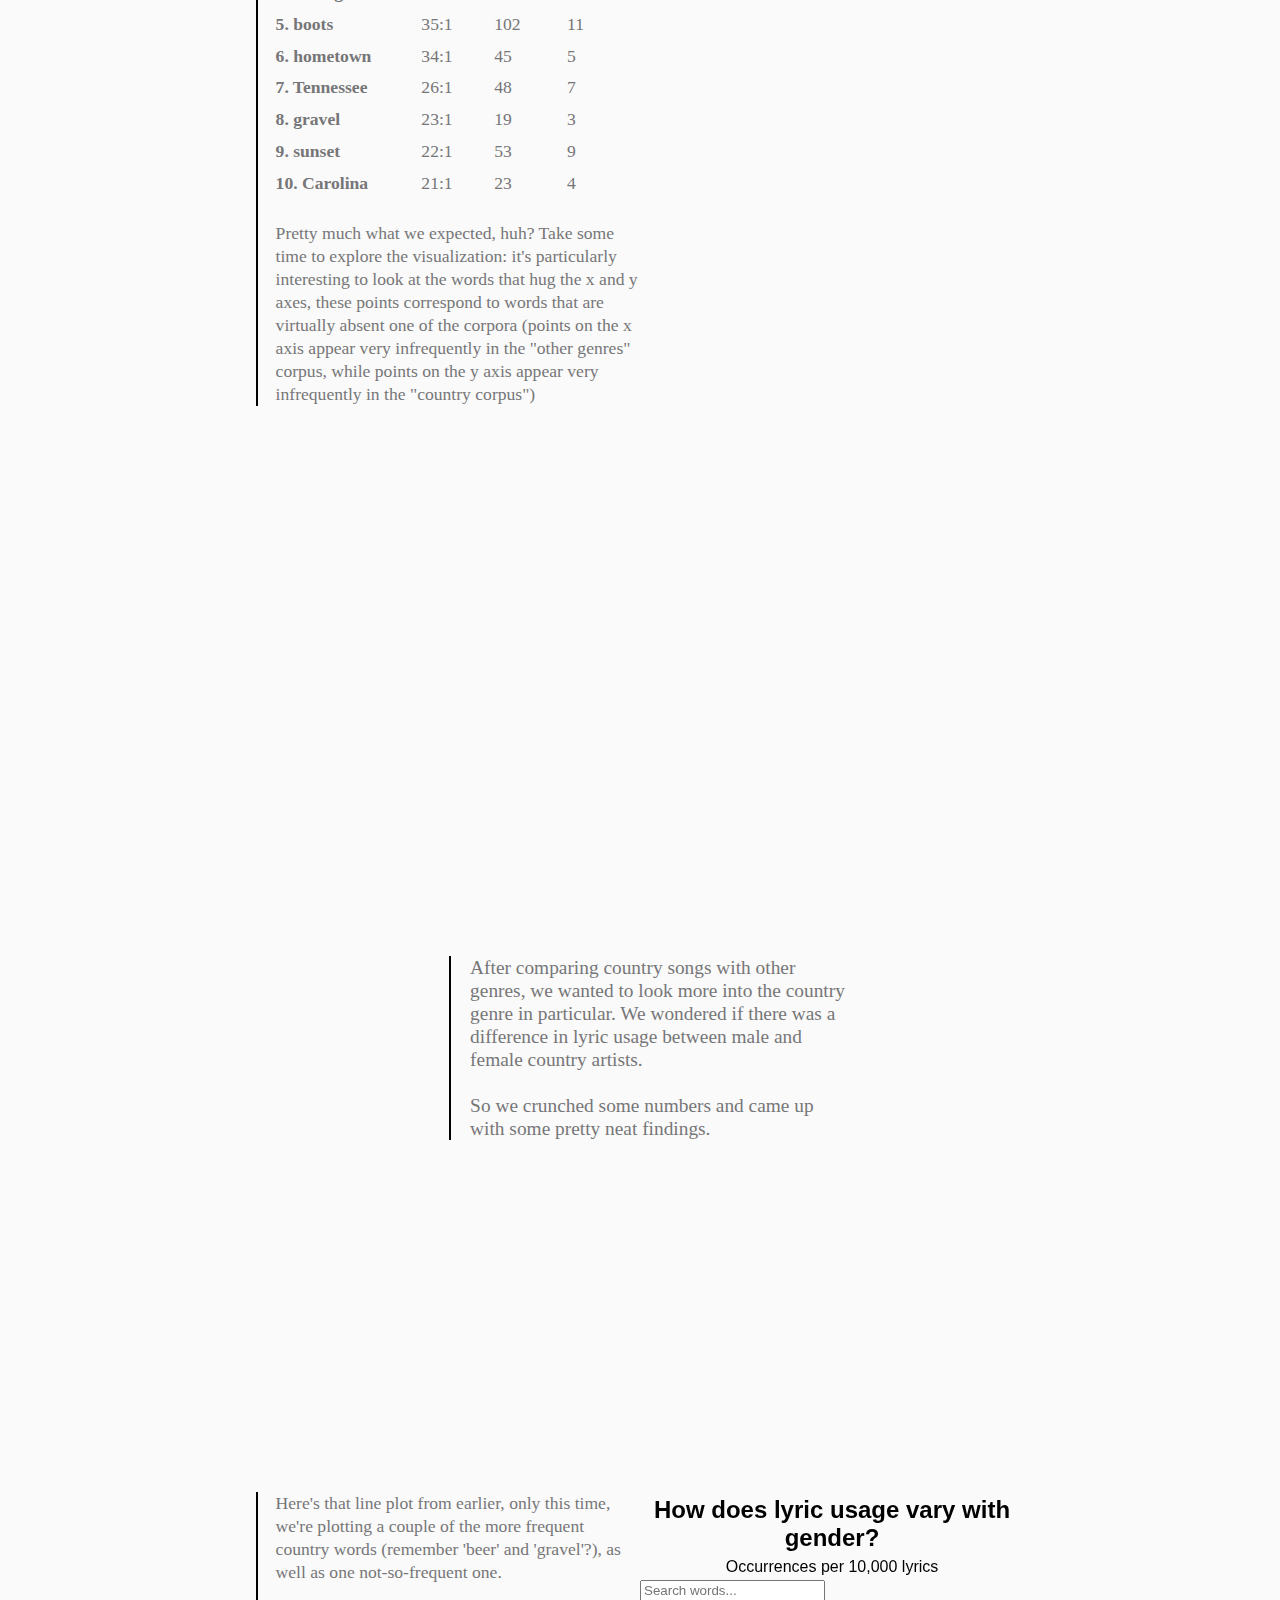
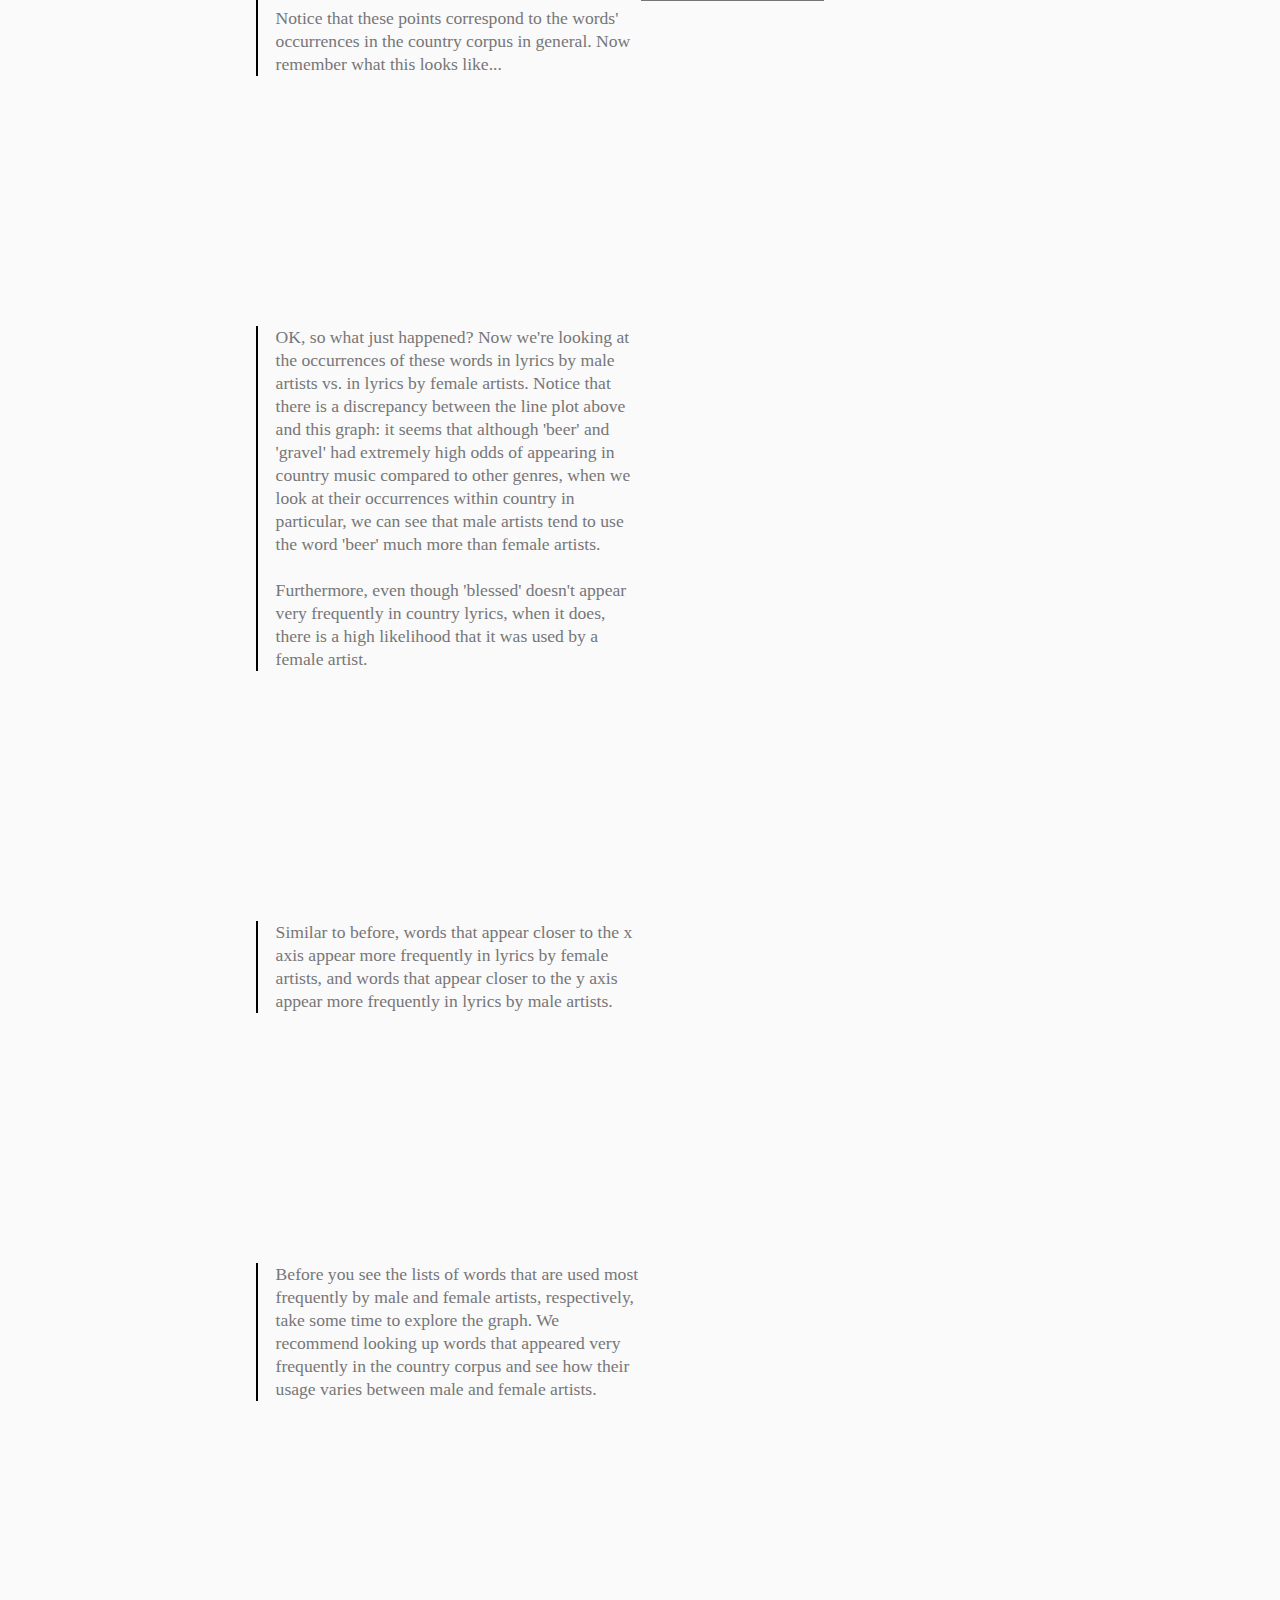
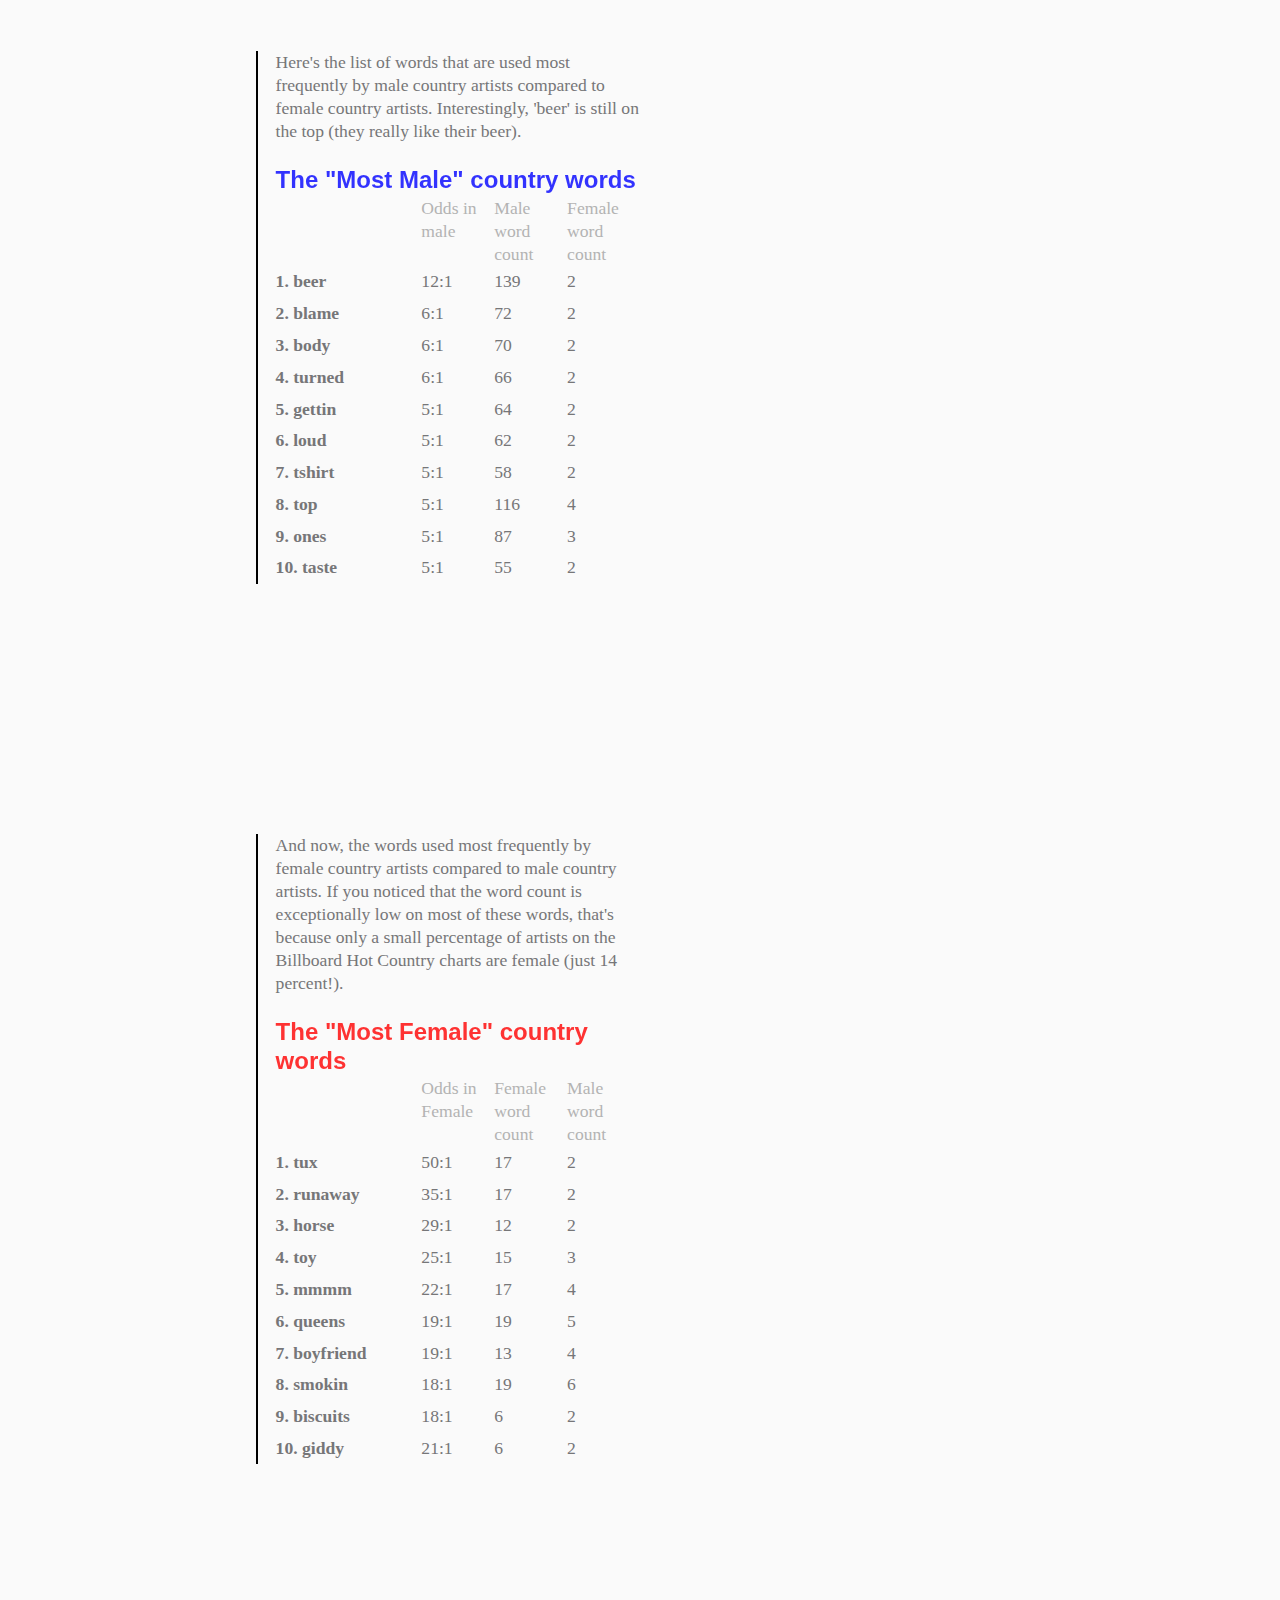
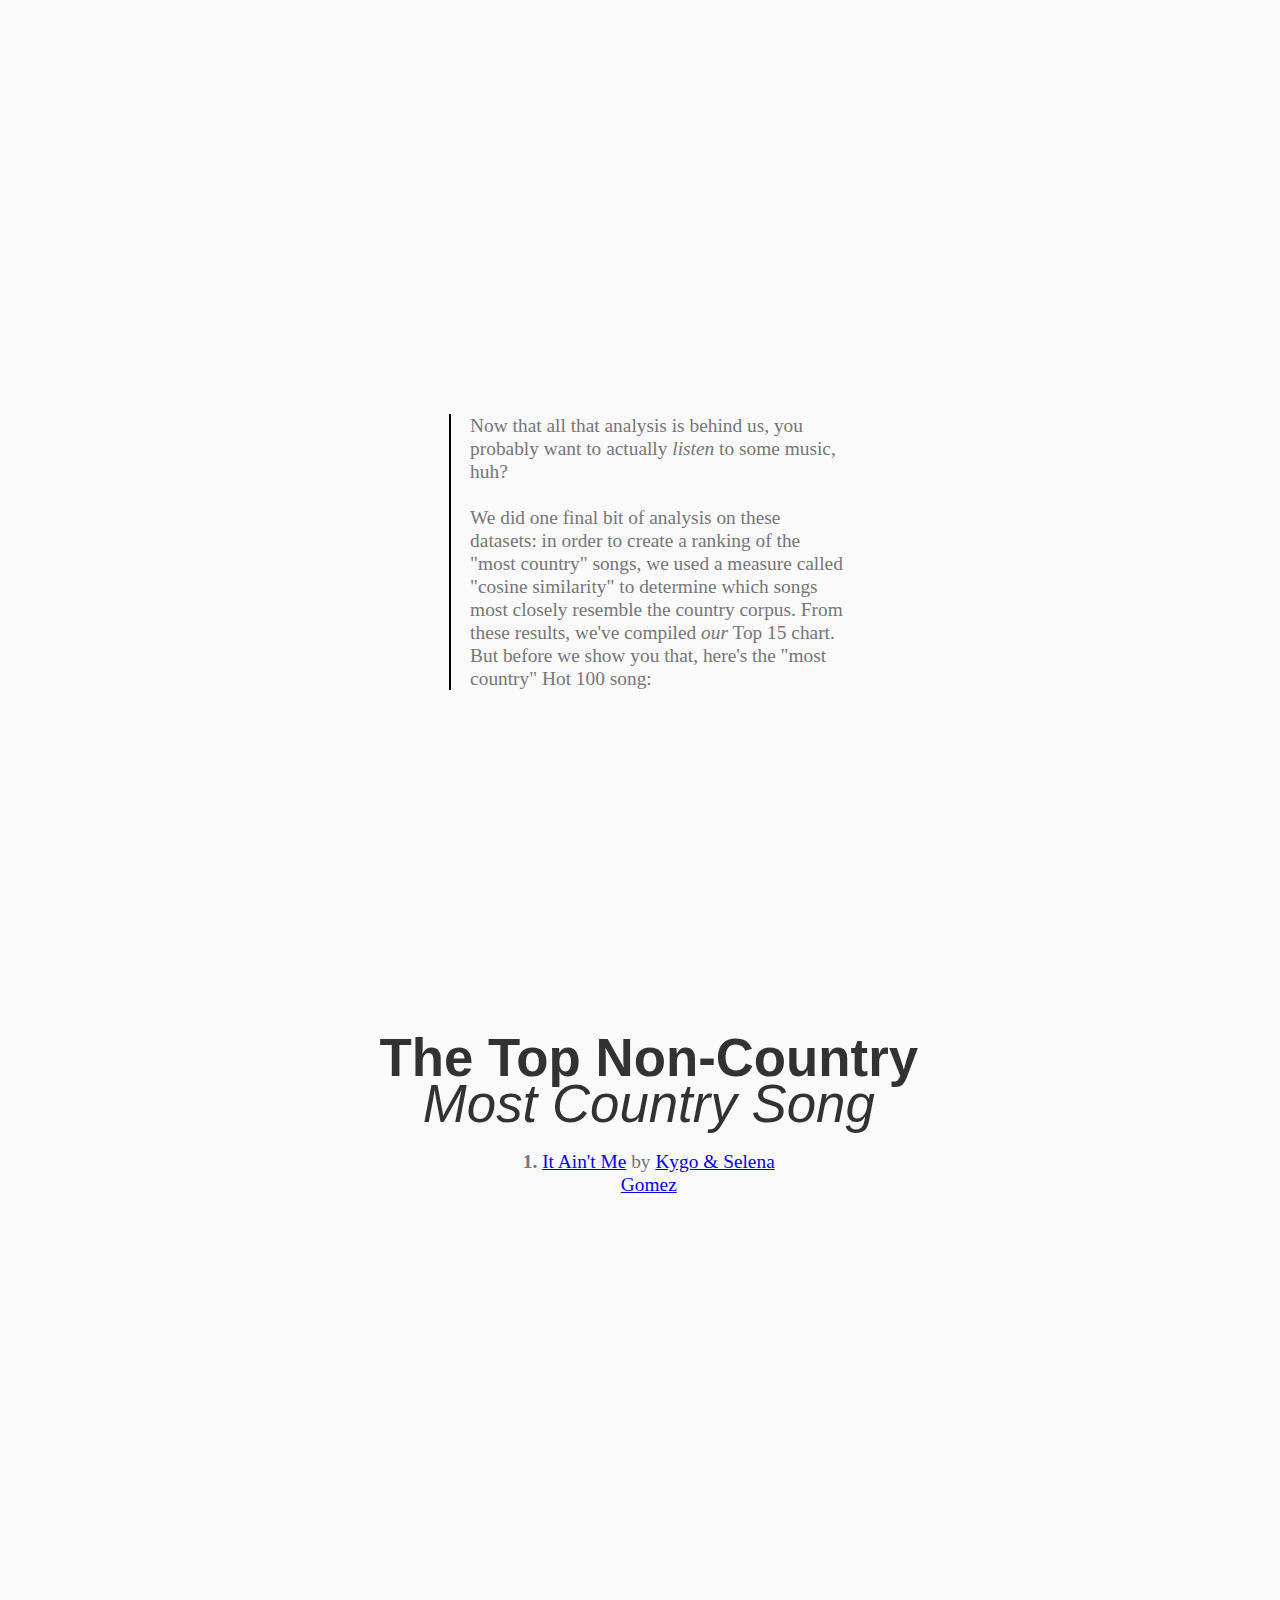
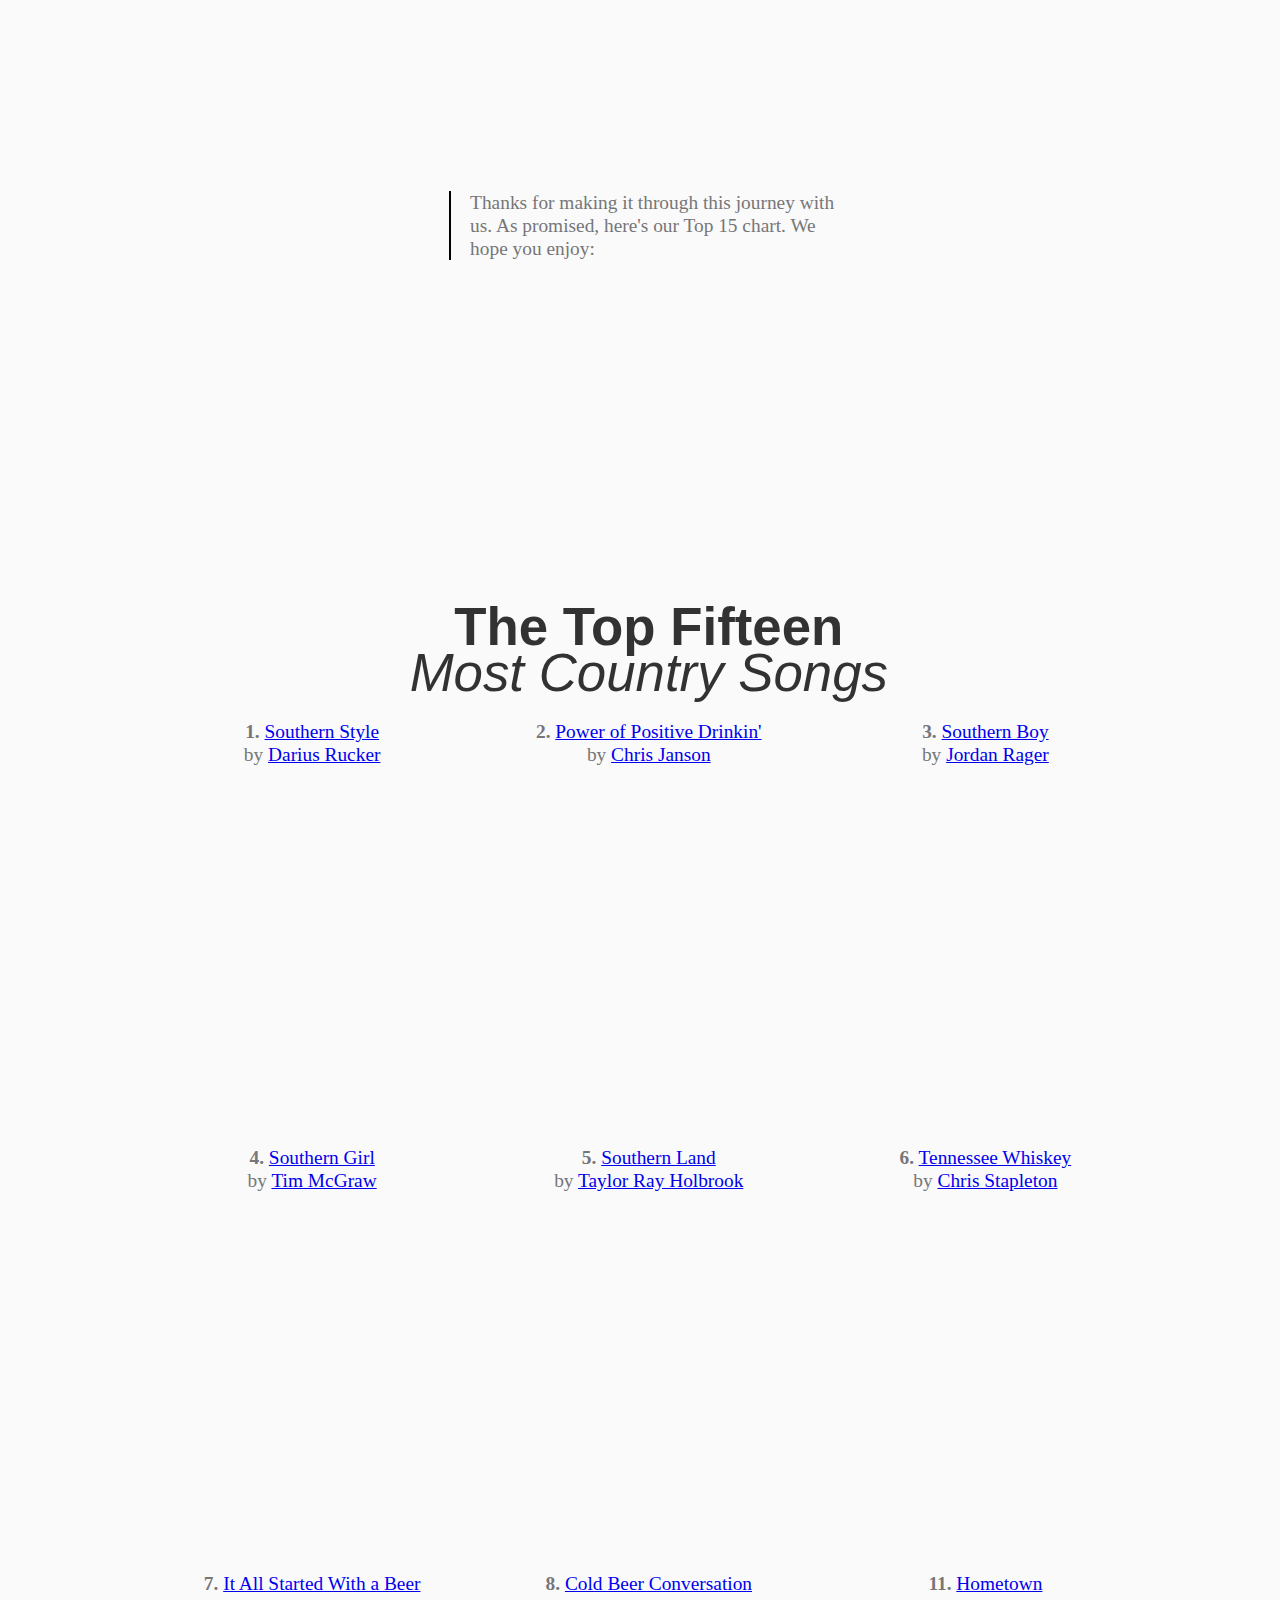
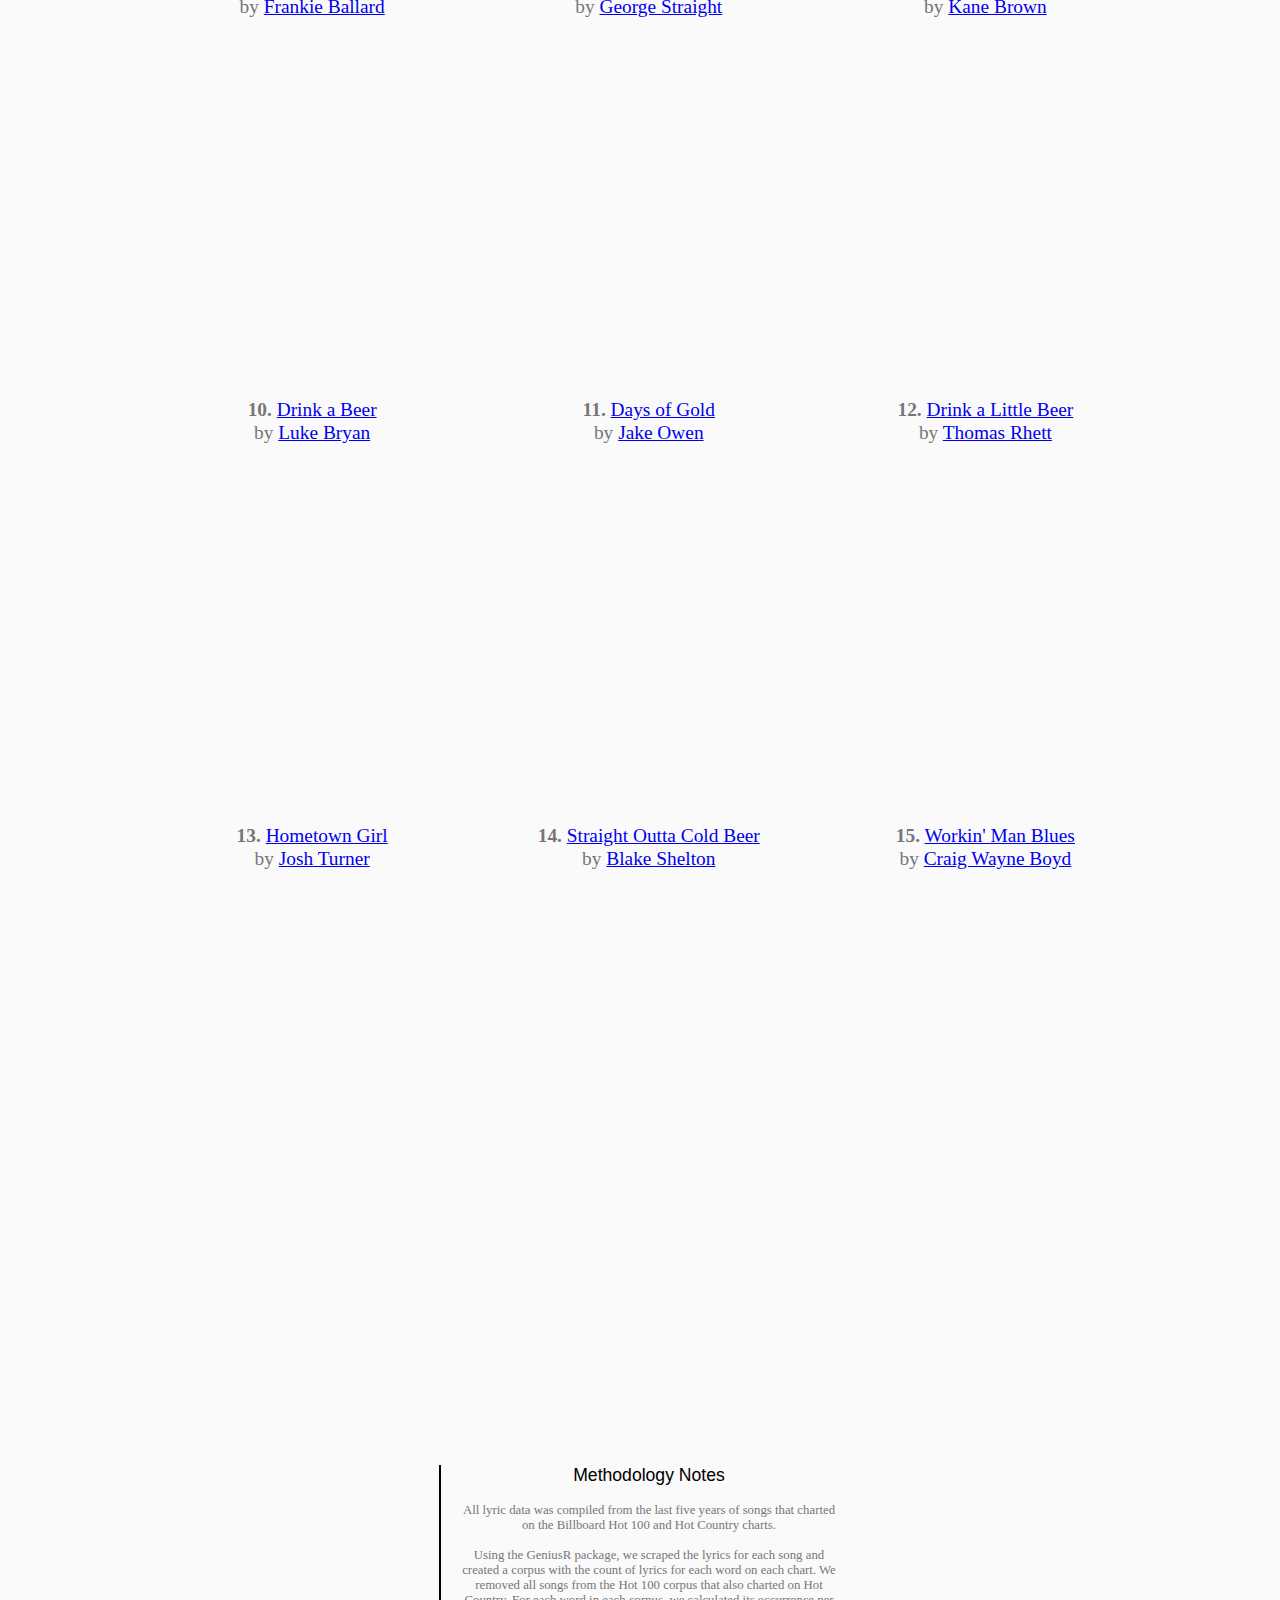
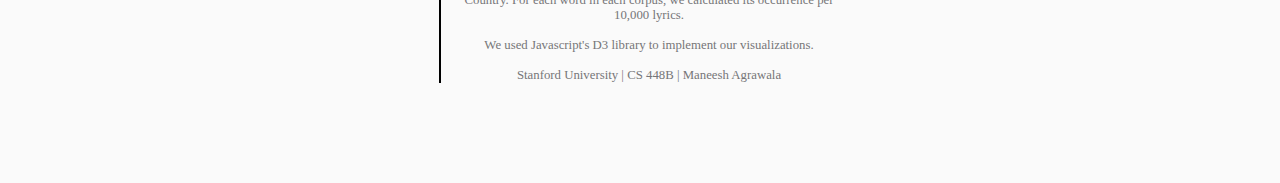
==== commit 5e1fe805: "added most country non-country song" ====
--- a/index.html
+++ b/index.html
@@ -475,16 +475,50 @@
   <div class="spacing"> </div>
   <div class="spacing"> </div>
 
+
   <!-- index 12 -->
   <section class="step" style="border-left:0px">
     <div class="transition">
       Now that all that analysis is behind us, you probably want to actually <i>listen</i> to some music, huh? 
       <br>
-      We're going to leave you with our Top 15 chart. We used a measure called &quot;cosine similarity&quot; to determine which songs most closely resemble the country corpus. Here are our results, hope you enjoy:
+      <br>
+      We did one final bit of analysis on these datasets: in order to create a ranking of the &quot;most country&quot; songs, we used a measure called &quot;cosine similarity&quot; to determine which songs most closely resemble the country corpus. From these results, we've compiled <i>our</i> Top 15 chart. But before we show you that, here's the &quot;most country&quot; Hot 100 song:
     </div>
   </section>
 
-  <!-- index 13 -->
+
+   <!-- index 13 -->
+  <section class="step" style="border-left:0px">
+    <div id="topsongs-container">
+      <div id="topsongs-title"> 
+        <b>The Top Non-Country</b>
+        <br>
+        <br>
+        <i>Most Country Song</i>
+      </div>
+      <!-- Song 1 -->
+      <div class="topsong-entry">
+        <div class="topsong-header"> 
+          <b>1.</b> 
+          <a href="https://genius.com/Kygo-it-aint-me-lyrics" target="_blank">It Ain't Me</a> 
+          by 
+          <a href="https://soundcloud.com/kygo" target="_blank">Kygo & Selena Gomez</a> 
+        </div>
+        <iframe height="300" scrolling="no" frameborder="no" allow="autoplay" src="https://w.soundcloud.com/player/?url=https%3A//api.soundcloud.com/tracks/307666366&color=%23ff5500&auto_play=false&hide_related=false&show_comments=true&show_user=true&show_reposts=false&show_teaser=true&visual=true"></iframe>
+      </div>
+    </div>
+  </section> 
+
+
+  <!-- index 14 -->
+  <section class="step" style="border-left:0px">
+    <div class="transition">
+      Thanks for making it through this journey with us. As promised, here's our Top 15 chart. We hope you enjoy:
+    </div>
+  </section>
+
+
+  <!-- index 15 -->
   <section class="step" style="border-left:0px">
     <div id="topsongs-container">
       <div id="topsongs-title"> 
@@ -494,175 +528,190 @@
         <i>Most Country Songs</i>
       </div>
 
-        <!-- row 1 -->
-        <div class="topsongs-row">
-          <!-- Song 1 -->
-          <div class="topsong-entry">
-            <div class="topsong-header"> 
-              <b>1.</b> 
-              <a href="https://genius.com/Darius-rucker-southern-style-lyrics" target="_blank">Southern Style</a> 
-              by 
-              <a href="https://soundcloud.com/darius-rucker-music" target="_blank">Darius Rucker</a> 
-            </div>
-            <iframe height="300" scrolling="no" frameborder="no" allow="autoplay" src="https://w.soundcloud.com/player/?url=https%3A//api.soundcloud.com/tracks/256201295&color=%23ff5500&auto_play=false&hide_related=false&show_comments=true&show_user=true&show_reposts=false&show_teaser=true&visual=true"></iframe></iframe>
-          </div>
-          <!-- Song 2 -->
-          <div class="topsong-entry">
-            <div class="topsong-header">           
-              <b>2.</b> 
-              <a href="https://genius.com/Chris-janson-power-of-positive-drinkin-lyrics" target="_blank">Power of Positive Drinkin'</a> 
-              by 
-              <a href="https://soundcloud.com/chris-janson-official" target="_blank">Chris Janson</a> 
-            </div>
-            <iframe height="300" scrolling="no" frameborder="no" allow="autoplay" src="https://w.soundcloud.com/player/?url=https%3A//api.soundcloud.com/tracks/225078874&color=%23ff5500&auto_play=false&hide_related=false&show_comments=true&show_user=true&show_reposts=false&show_teaser=true&visual=true"></iframe>
-          </div>
-          <!-- Song 3 -->
-          <div class="topsong-entry">
-            <div class="topsong-header"> 
-              <b>3.</b> 
-              <a href="https://genius.com/Jordan-rager-southern-boy-lyrics" target="_blank">Southern Boy</a> 
-              by 
-              <a href="https://soundcloud.com/jordanragerofficial" target="_blank">Jordan Rager</a> 
-            </div>
-            <iframe height="300" scrolling="no" frameborder="no" allow="autoplay" src="https://w.soundcloud.com/player/?url=https%3A//api.soundcloud.com/tracks/263571597&color=%23ff5500&auto_play=false&hide_related=false&show_comments=true&show_user=true&show_reposts=false&show_teaser=true&visual=true"></iframe>
-          </div>
-        </div>
-
-        <!-- row 2 -->
-        <div class="topsongs-row">
-          <!-- Song 4 -->
-          <div class="topsong-entry">
-            <div class="topsong-header"> 
-              <b>4.</b> 
-              <a href="https://genius.com/Tim-mcgraw-southern-girl-lyrics" target="_blank">Southern Girl</a> 
-              by 
-              <a href="https://soundcloud.com/timmcgrawofficial" target="_blank">Tim McGraw</a> 
-            </div>
-            <iframe height="300" scrolling="no" frameborder="no" allow="autoplay" src="https://w.soundcloud.com/player/?url=https%3A//api.soundcloud.com/tracks/252562500&color=%23ff5500&auto_play=false&hide_related=false&show_comments=true&show_user=true&show_reposts=false&show_teaser=true&visual=true"></iframe>
-          </div>
-          <!-- Song 5 -->
-          <div class="topsong-entry">
-            <div class="topsong-header">
-              <b>5.</b> 
-              <a href="https://genius.com/Taylor-ray-holbrook-southern-land-lyrics" target="_blank">Southern Land</a> 
-              by 
-              <a href="https://www.taylorrayholbrook.com/" target="_blank">Taylor Ray Holbrook</a> 
-            </div>
-            <iframe height="300" scrolling="no" frameborder="no" allow="autoplay" src="https://w.soundcloud.com/player/?url=https%3A//api.soundcloud.com/tracks/274641501&color=%23ff5500&auto_play=false&hide_related=false&show_comments=true&show_user=true&show_reposts=false&show_teaser=true&visual=true"></iframe>
-          </div>
-          <!-- Song 6 -->
-          <div class="topsong-entry">
-            <div class="topsong-header"> 
-              <b>6.</b>
-              <a href="https://genius.com/Chris-stapleton-tennessee-whiskey-lyrics" target="_blank">Tennessee Whiskey</a> 
-              by 
-              <a href="https://soundcloud.com/chris-stapleton-music" target="_blank">Chris Stapleton</a> 
-            </div>
-            <iframe height="300" scrolling="no" frameborder="no" allow="autoplay" src="https://w.soundcloud.com/player/?url=https%3A//api.soundcloud.com/tracks/257047675&color=%23ff5500&auto_play=false&hide_related=false&show_comments=true&show_user=true&show_reposts=false&show_teaser=true&visual=true"></iframe>
-          </div>
-        </div>
-
-        <!-- row 3 -->
-        <div class="topsongs-row">
-          <!-- Song 7 -->
-          <div class="topsong-entry">
-            <div class="topsong-header"> 
-              <b>7.</b> 
-              <a href="https://genius.com/Frankie-ballard-it-all-started-with-a-beer-lyrics" target="_blank">It All Started With a Beer</a> 
-              by 
-              <a href="https://soundcloud.com/frankie-ballard-music" target="_blank">Frankie Ballard</a> 
-            </div>
-            <iframe height="300" scrolling="no" frameborder="no" allow="autoplay" src="https://w.soundcloud.com/player/?url=https%3A//api.soundcloud.com/tracks/231214622&color=%23ff5500&auto_play=false&hide_related=false&show_comments=true&show_user=true&show_reposts=false&show_teaser=true&visual=true"></iframe>
-          </div>
-          <!-- Song 8 -->
-          <div class="topsong-entry">
-            <div class="topsong-header">
-              <b>8.</b> 
-              <a href="https://genius.com/George-strait-cold-beer-conversation-lyrics" target="_blank">Cold Beer Conversation</a> 
-              by 
-              <a href="https://soundcloud.com/george-strait-music" target="_blank">George Straight</a> 
-            </div>
-            <iframe height="300" scrolling="no" frameborder="no" allow="autoplay" src="https://w.soundcloud.com/player/?url=https%3A//api.soundcloud.com/tracks/256202559&color=%23ff5500&auto_play=false&hide_related=false&show_comments=true&show_user=true&show_reposts=false&show_teaser=true&visual=true"></iframe>
-          </div>
-          <!-- Song 9 -->
-          <div class="topsong-entry">
-            <div class="topsong-header">
-              <b>11.</b> 
-              <a href="https://genius.com/Kane-brown-hometown-lyrics" target="_blank">Hometown</a> 
-              by 
-              <a href="https://soundcloud.com/kane-brown-music" target="_blank">Kane Brown</a> 
-            </div>
-            <iframe width="100%" height="300" scrolling="no" frameborder="no" allow="autoplay" src="https://w.soundcloud.com/player/?url=https%3A//api.soundcloud.com/tracks/288674429&color=%23ff5500&auto_play=false&hide_related=false&show_comments=true&show_user=true&show_reposts=false&show_teaser=true&visual=true"></iframe>
-          </div>
-        </div>
-
-        <!-- row 4 -->
-        <div class="topsongs-row">
-          <!-- Song 10 -->
-          <div class="topsong-entry">
-            <div class="topsong-header"> 
-              <b>10.</b> 
-              <a href="https://genius.com/Luke-bryan-drink-a-beer-lyrics" target="_blank">Drink a Beer</a> 
-              by 
-              <a href="https://soundcloud.com/official-luke-bryan" target="_blank">Luke Bryan</a> 
-            </div>
-            <iframe height="300" scrolling="no" frameborder="no" allow="autoplay" src="https://w.soundcloud.com/player/?url=https%3A//api.soundcloud.com/tracks/255790585&color=%23ff5500&auto_play=false&hide_related=false&show_comments=true&show_user=true&show_reposts=false&show_teaser=true&visual=true"></iframe>
-          </div>
-          <!-- Song 11 -->
-          <div class="topsong-entry">
-            <div class="topsong-header">
-              <b>11.</b> 
-              <a href="https://genius.com/Jake-owen-days-of-gold-lyrics" target="_blank">Days of Gold</a> 
-              by 
-              <a href="https://soundcloud.com/jakeowen" target="_blank">Jake Owen</a> 
-            </div>
-            <iframe height="300" scrolling="no" frameborder="no" allow="autoplay" src="https://w.soundcloud.com/player/?url=https%3A//api.soundcloud.com/playlists/249435416&color=%23ff5500&auto_play=false&hide_related=false&show_comments=true&show_user=true&show_reposts=false&show_teaser=true&visual=true"></iframe>
-          </div>
-          <!-- Song 12 -->
-          <div class="topsong-entry">
-            <div class="topsong-header"> 
-              <b>12.</b>
-              <a href="https://genius.com/Thomas-rhett-drink-a-little-beer-lyrics" target="_blank">Drink a Little Beer</a> 
-              by 
-              <a href="https://soundcloud.com/thomasrhettofficial" target="_blank">Thomas Rhett</a> 
-            </div>
-            <iframe height="300" scrolling="no" frameborder="no" allow="autoplay" src="https://w.soundcloud.com/player/?url=https%3A//api.soundcloud.com/tracks/339366214&color=%23ff5500&auto_play=false&hide_related=false&show_comments=true&show_user=true&show_reposts=false&show_teaser=true&visual=true"></iframe>
-          </div>
-        </div>
-
-        <!-- row 5 -->
-        <div class="topsongs-row">
-          <!-- Song 13 -->
-          <div class="topsong-entry">
-            <div class="topsong-header"> 
-              <b>13.</b> 
-              <a href="https://genius.com/Josh-turner-hometown-girl-lyrics" target="_blank">Hometown Girl</a> 
-              by 
-              <a href="https://soundcloud.com/josh-turner-music" target="_blank">Josh Turner</a> 
-            </div>
-            <iframe height="300" scrolling="no" frameborder="no" allow="autoplay" src="https://w.soundcloud.com/player/?url=https%3A//api.soundcloud.com/tracks/262798278&color=%23ff5500&auto_play=false&hide_related=false&show_comments=true&show_user=true&show_reposts=false&show_teaser=true&visual=true"></iframe>
-          </div>
-          <!-- Song 14 -->
-          <div class="topsong-entry">
-            <div class="topsong-header">
-              <b>14.</b> 
-              <a href="https://genius.com/Blake-shelton-straight-outta-cold-beer-lyrics" target="_blank">Straight Outta Cold Beer</a> 
-              by 
-              <a href="https://soundcloud.com/blakeshelton" target="_blank">Blake Shelton</a> 
-            </div>
-            <iframe height="300" scrolling="no" frameborder="no" allow="autoplay" src="https://w.soundcloud.com/player/?url=https%3A//api.soundcloud.com/tracks/262872061&color=%23ff5500&auto_play=false&hide_related=false&show_comments=true&show_user=true&show_reposts=false&show_teaser=true&visual=true"></iframe>
-          </div>
-          <!-- Song 15 -->
-          <div class="topsong-entry">
-            <div class="topsong-header"> 
-              <b>15.</b>
-              <a href="https://genius.com/Craig-wayne-boyd-workin-man-blues-lyrics" target="_blank">Workin' Man Blues</a> 
-              by 
-              <a href="https://soundcloud.com/craig-wayne-boyd-official" target="_blank">Craig Wayne Boyd</a> 
-            </div>
-            <iframe height="300" scrolling="no" frameborder="no" allow="autoplay" src="https://w.soundcloud.com/player/?url=https%3A//api.soundcloud.com/tracks/252916291&color=%23ff5500&auto_play=false&hide_related=false&show_comments=true&show_user=true&show_reposts=false&show_teaser=true&visual=true"></iframe>
-          </div>
-        </div>
+      <!-- row 1 -->
+      <div class="topsongs-row">
+        <!-- Song 1 -->
+        <div class="topsong-entry">
+          <div class="topsong-header"> 
+            <b>1.</b> 
+            <a href="https://genius.com/Darius-rucker-southern-style-lyrics" target="_blank">Southern Style</a> 
+            <br>
+            by 
+            <a href="https://soundcloud.com/darius-rucker-music" target="_blank">Darius Rucker</a> 
+          </div>
+          <iframe height="300" scrolling="no" frameborder="no" allow="autoplay" src="https://w.soundcloud.com/player/?url=https%3A//api.soundcloud.com/tracks/256201295&color=%23ff5500&auto_play=false&hide_related=false&show_comments=true&show_user=true&show_reposts=false&show_teaser=true&visual=true"></iframe>
+        </div>
+        <!-- Song 2 -->
+        <div class="topsong-entry">
+          <div class="topsong-header">           
+            <b>2.</b> 
+            <a href="https://genius.com/Chris-janson-power-of-positive-drinkin-lyrics" target="_blank">Power of Positive Drinkin'</a> 
+            <br>
+            by 
+            <a href="https://soundcloud.com/chris-janson-official" target="_blank">Chris Janson</a> 
+          </div>
+          <iframe height="300" scrolling="no" frameborder="no" allow="autoplay" src="https://w.soundcloud.com/player/?url=https%3A//api.soundcloud.com/tracks/225078874&color=%23ff5500&auto_play=false&hide_related=false&show_comments=true&show_user=true&show_reposts=false&show_teaser=true&visual=true"></iframe>
+        </div>
+        <!-- Song 3 -->
+        <div class="topsong-entry">
+          <div class="topsong-header"> 
+            <b>3.</b> 
+            <a href="https://genius.com/Jordan-rager-southern-boy-lyrics" target="_blank">Southern Boy</a> 
+            <br>
+            by 
+            <a href="https://soundcloud.com/jordanragerofficial" target="_blank">Jordan Rager</a> 
+          </div>
+          <iframe height="300" scrolling="no" frameborder="no" allow="autoplay" src="https://w.soundcloud.com/player/?url=https%3A//api.soundcloud.com/tracks/263571597&color=%23ff5500&auto_play=false&hide_related=false&show_comments=true&show_user=true&show_reposts=false&show_teaser=true&visual=true"></iframe>
+        </div>
+      </div>
+
+      <!-- row 2 -->
+      <div class="topsongs-row">
+        <!-- Song 4 -->
+        <div class="topsong-entry">
+          <div class="topsong-header"> 
+            <b>4.</b> 
+            <a href="https://genius.com/Tim-mcgraw-southern-girl-lyrics" target="_blank">Southern Girl</a> 
+            <br>
+            by 
+            <a href="https://soundcloud.com/timmcgrawofficial" target="_blank">Tim McGraw</a> 
+          </div>
+          <iframe height="300" scrolling="no" frameborder="no" allow="autoplay" src="https://w.soundcloud.com/player/?url=https%3A//api.soundcloud.com/tracks/252562500&color=%23ff5500&auto_play=false&hide_related=false&show_comments=true&show_user=true&show_reposts=false&show_teaser=true&visual=true"></iframe>
+        </div>
+        <!-- Song 5 -->
+        <div class="topsong-entry">
+          <div class="topsong-header">
+            <b>5.</b> 
+            <a href="https://genius.com/Taylor-ray-holbrook-southern-land-lyrics" target="_blank">Southern Land</a> 
+            <br>
+            by 
+            <a href="https://www.taylorrayholbrook.com/" target="_blank">Taylor Ray Holbrook</a> 
+          </div>
+          <iframe height="300" scrolling="no" frameborder="no" allow="autoplay" src="https://w.soundcloud.com/player/?url=https%3A//api.soundcloud.com/tracks/274641501&color=%23ff5500&auto_play=false&hide_related=false&show_comments=true&show_user=true&show_reposts=false&show_teaser=true&visual=true"></iframe>
+        </div>
+        <!-- Song 6 -->
+        <div class="topsong-entry">
+          <div class="topsong-header"> 
+            <b>6.</b>
+            <a href="https://genius.com/Chris-stapleton-tennessee-whiskey-lyrics" target="_blank">Tennessee Whiskey</a> 
+            <br>
+            by 
+            <a href="https://soundcloud.com/chris-stapleton-music" target="_blank">Chris Stapleton</a> 
+          </div>
+          <iframe height="300" scrolling="no" frameborder="no" allow="autoplay" src="https://w.soundcloud.com/player/?url=https%3A//api.soundcloud.com/tracks/257047675&color=%23ff5500&auto_play=false&hide_related=false&show_comments=true&show_user=true&show_reposts=false&show_teaser=true&visual=true"></iframe>
+        </div>
+      </div>
+
+      <!-- row 3 -->
+      <div class="topsongs-row">
+        <!-- Song 7 -->
+        <div class="topsong-entry">
+          <div class="topsong-header"> 
+            <b>7.</b> 
+            <a href="https://genius.com/Frankie-ballard-it-all-started-with-a-beer-lyrics" target="_blank">It All Started With a Beer</a> 
+            <br>
+            by 
+            <a href="https://soundcloud.com/frankie-ballard-music" target="_blank">Frankie Ballard</a> 
+          </div>
+          <iframe height="300" scrolling="no" frameborder="no" allow="autoplay" src="https://w.soundcloud.com/player/?url=https%3A//api.soundcloud.com/tracks/231214622&color=%23ff5500&auto_play=false&hide_related=false&show_comments=true&show_user=true&show_reposts=false&show_teaser=true&visual=true"></iframe>
+        </div>
+        <!-- Song 8 -->
+        <div class="topsong-entry">
+          <div class="topsong-header">
+            <b>8.</b> 
+            <a href="https://genius.com/George-strait-cold-beer-conversation-lyrics" target="_blank">Cold Beer Conversation</a> 
+            <br>
+            by 
+            <a href="https://soundcloud.com/george-strait-music" target="_blank">George Straight</a> 
+          </div>
+          <iframe height="300" scrolling="no" frameborder="no" allow="autoplay" src="https://w.soundcloud.com/player/?url=https%3A//api.soundcloud.com/tracks/256202559&color=%23ff5500&auto_play=false&hide_related=false&show_comments=true&show_user=true&show_reposts=false&show_teaser=true&visual=true"></iframe>
+        </div>
+        <!-- Song 9 -->
+        <div class="topsong-entry">
+          <div class="topsong-header">
+            <b>11.</b> 
+            <a href="https://genius.com/Kane-brown-hometown-lyrics" target="_blank">Hometown</a> 
+            <br>
+            by 
+            <a href="https://soundcloud.com/kane-brown-music" target="_blank">Kane Brown</a> 
+          </div>
+          <iframe width="100%" height="300" scrolling="no" frameborder="no" allow="autoplay" src="https://w.soundcloud.com/player/?url=https%3A//api.soundcloud.com/tracks/288674429&color=%23ff5500&auto_play=false&hide_related=false&show_comments=true&show_user=true&show_reposts=false&show_teaser=true&visual=true"></iframe>
+        </div>
+      </div>
+
+      <!-- row 4 -->
+      <div class="topsongs-row">
+        <!-- Song 10 -->
+        <div class="topsong-entry">
+          <div class="topsong-header"> 
+            <b>10.</b> 
+            <a href="https://genius.com/Luke-bryan-drink-a-beer-lyrics" target="_blank">Drink a Beer</a> 
+            <br>
+            by 
+            <a href="https://soundcloud.com/official-luke-bryan" target="_blank">Luke Bryan</a> 
+          </div>
+          <iframe height="300" scrolling="no" frameborder="no" allow="autoplay" src="https://w.soundcloud.com/player/?url=https%3A//api.soundcloud.com/tracks/255790585&color=%23ff5500&auto_play=false&hide_related=false&show_comments=true&show_user=true&show_reposts=false&show_teaser=true&visual=true"></iframe>
+        </div>
+        <!-- Song 11 -->
+        <div class="topsong-entry">
+          <div class="topsong-header">
+            <b>11.</b> 
+            <a href="https://genius.com/Jake-owen-days-of-gold-lyrics" target="_blank">Days of Gold</a> 
+            <br>
+            by 
+            <a href="https://soundcloud.com/jakeowen" target="_blank">Jake Owen</a> 
+          </div>
+          <iframe height="300" scrolling="no" frameborder="no" allow="autoplay" src="https://w.soundcloud.com/player/?url=https%3A//api.soundcloud.com/playlists/249435416&color=%23ff5500&auto_play=false&hide_related=false&show_comments=true&show_user=true&show_reposts=false&show_teaser=true&visual=true"></iframe>
+        </div>
+        <!-- Song 12 -->
+        <div class="topsong-entry">
+          <div class="topsong-header"> 
+            <b>12.</b>
+            <a href="https://genius.com/Thomas-rhett-drink-a-little-beer-lyrics" target="_blank">Drink a Little Beer</a> 
+            <br>
+            by 
+            <a href="https://soundcloud.com/thomasrhettofficial" target="_blank">Thomas Rhett</a> 
+          </div>
+          <iframe height="300" scrolling="no" frameborder="no" allow="autoplay" src="https://w.soundcloud.com/player/?url=https%3A//api.soundcloud.com/tracks/339366214&color=%23ff5500&auto_play=false&hide_related=false&show_comments=true&show_user=true&show_reposts=false&show_teaser=true&visual=true"></iframe>
+        </div>
+      </div>
+
+      <!-- row 5 -->
+      <div class="topsongs-row">
+        <!-- Song 13 -->
+        <div class="topsong-entry">
+          <div class="topsong-header"> 
+            <b>13.</b> 
+            <a href="https://genius.com/Josh-turner-hometown-girl-lyrics" target="_blank">Hometown Girl</a> 
+            <br>
+            by 
+            <a href="https://soundcloud.com/josh-turner-music" target="_blank">Josh Turner</a> 
+          </div>
+          <iframe height="300" scrolling="no" frameborder="no" allow="autoplay" src="https://w.soundcloud.com/player/?url=https%3A//api.soundcloud.com/tracks/262798278&color=%23ff5500&auto_play=false&hide_related=false&show_comments=true&show_user=true&show_reposts=false&show_teaser=true&visual=true"></iframe>
+        </div>
+        <!-- Song 14 -->
+        <div class="topsong-entry">
+          <div class="topsong-header">
+            <b>14.</b> 
+            <a href="https://genius.com/Blake-shelton-straight-outta-cold-beer-lyrics" target="_blank">Straight Outta Cold Beer</a> 
+            <br>
+            by 
+            <a href="https://soundcloud.com/blakeshelton" target="_blank">Blake Shelton</a> 
+          </div>
+          <iframe height="300" scrolling="no" frameborder="no" allow="autoplay" src="https://w.soundcloud.com/player/?url=https%3A//api.soundcloud.com/tracks/262872061&color=%23ff5500&auto_play=false&hide_related=false&show_comments=true&show_user=true&show_reposts=false&show_teaser=true&visual=true"></iframe>
+        </div>
+        <!-- Song 15 -->
+        <div class="topsong-entry">
+          <div class="topsong-header"> 
+            <b>15.</b>
+            <a href="https://genius.com/Craig-wayne-boyd-workin-man-blues-lyrics" target="_blank">Workin' Man Blues</a> 
+            <br>
+            by 
+            <a href="https://soundcloud.com/craig-wayne-boyd-official" target="_blank">Craig Wayne Boyd</a> 
+          </div>
+          <iframe height="300" scrolling="no" frameborder="no" allow="autoplay" src="https://w.soundcloud.com/player/?url=https%3A//api.soundcloud.com/tracks/252916291&color=%23ff5500&auto_play=false&hide_related=false&show_comments=true&show_user=true&show_reposts=false&show_teaser=true&visual=true"></iframe>
+        </div>
+      </div>
     </div>
   </section>
 
--- a/style.css
+++ b/style.css
@@ -2,6 +2,7 @@
   margin: 0;
   padding: 0;
   background-color: #fafafa;
+  /*background-color: #ffffff;*/
 }
 
 
@@ -207,29 +208,15 @@
 }
 
 
-#transition-container {
+.transition {
+  border-left: .15em solid black;
+  padding-left: 1em;
   margin:auto;
   width: 30%;
-}
-
-#transition-header {
-  margin:auto;
-  text-align: center;
-  padding: 1em;
-  font-size: 1.3em;
-  font-family: "Arial", "Helvetica", sans-serif;
-
-}
-
-#transition-body {
-  text-align: center;
-  margin: auto;
-  width: 100%;
   font-family: "TiemposTextWeb-Regular","Georgia";
   font-size: 1.1em;
   color: #767678;
 }
-
 
 /* Container for top songs, soundcloud stuff */
 #topsongs-container {
@@ -240,17 +227,6 @@
   flex-direction: column;
   margin-bottom: 10em;
 }
-
-#topsongs-descript {
-  border-left: .15em solid black;
-  padding-left: 1em;
-  margin:auto;
-  width: 30%;
-  font-family: "TiemposTextWeb-Regular","Georgia";
-  font-size: 1.1em;
-  color: #767678;
-}
-
 
 
 #topsongs-title {
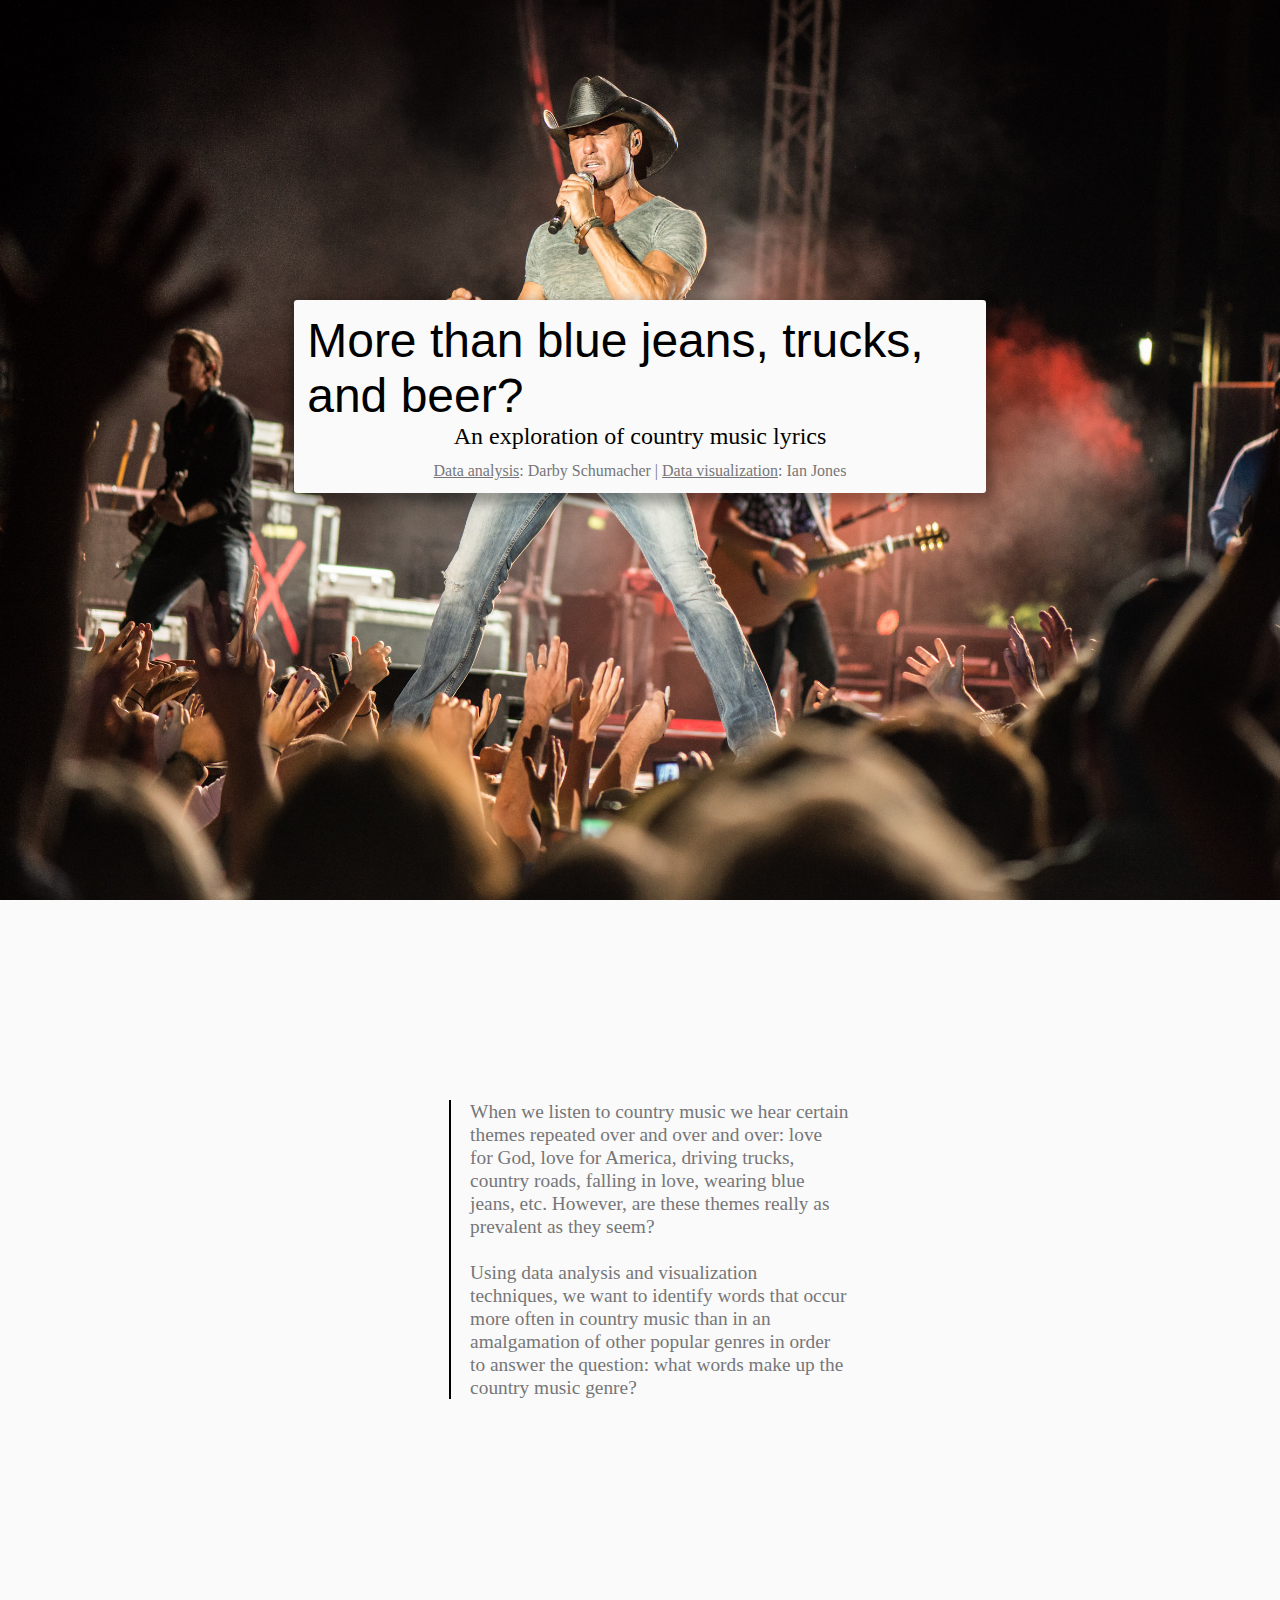
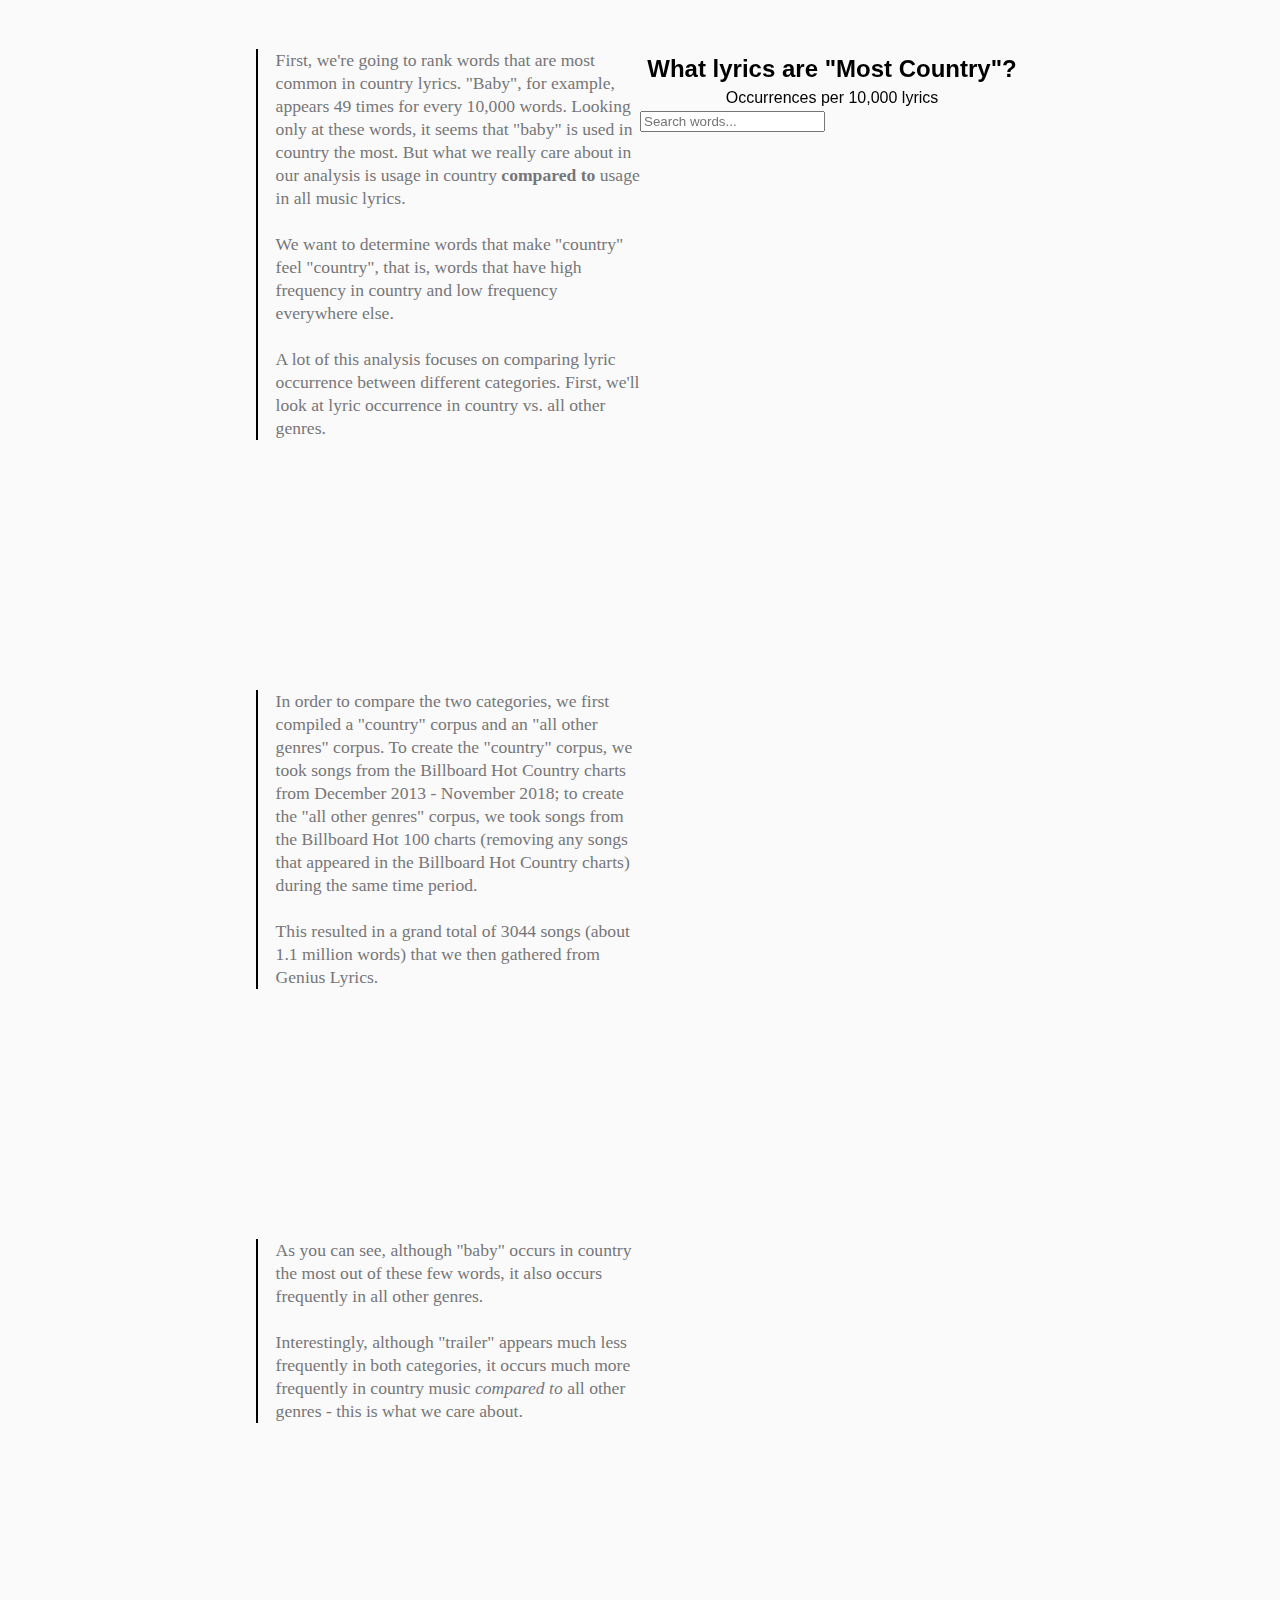
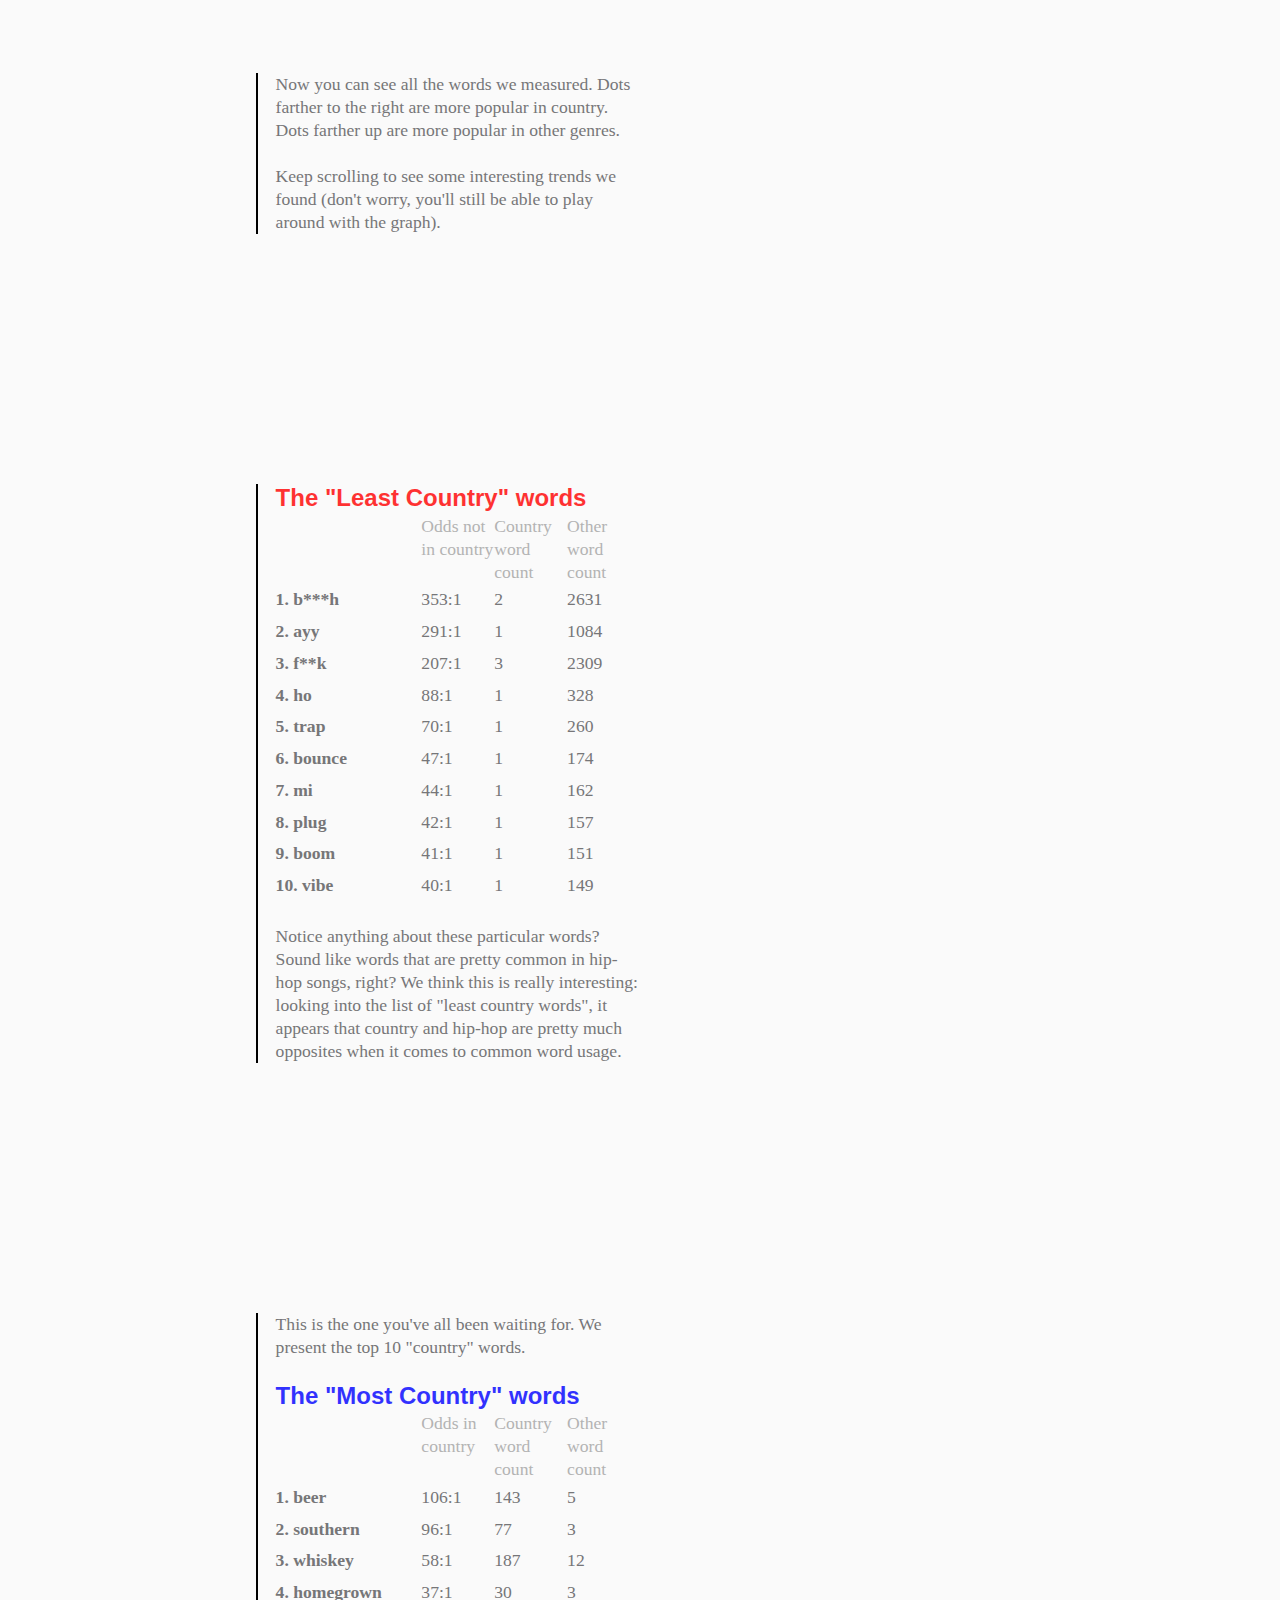
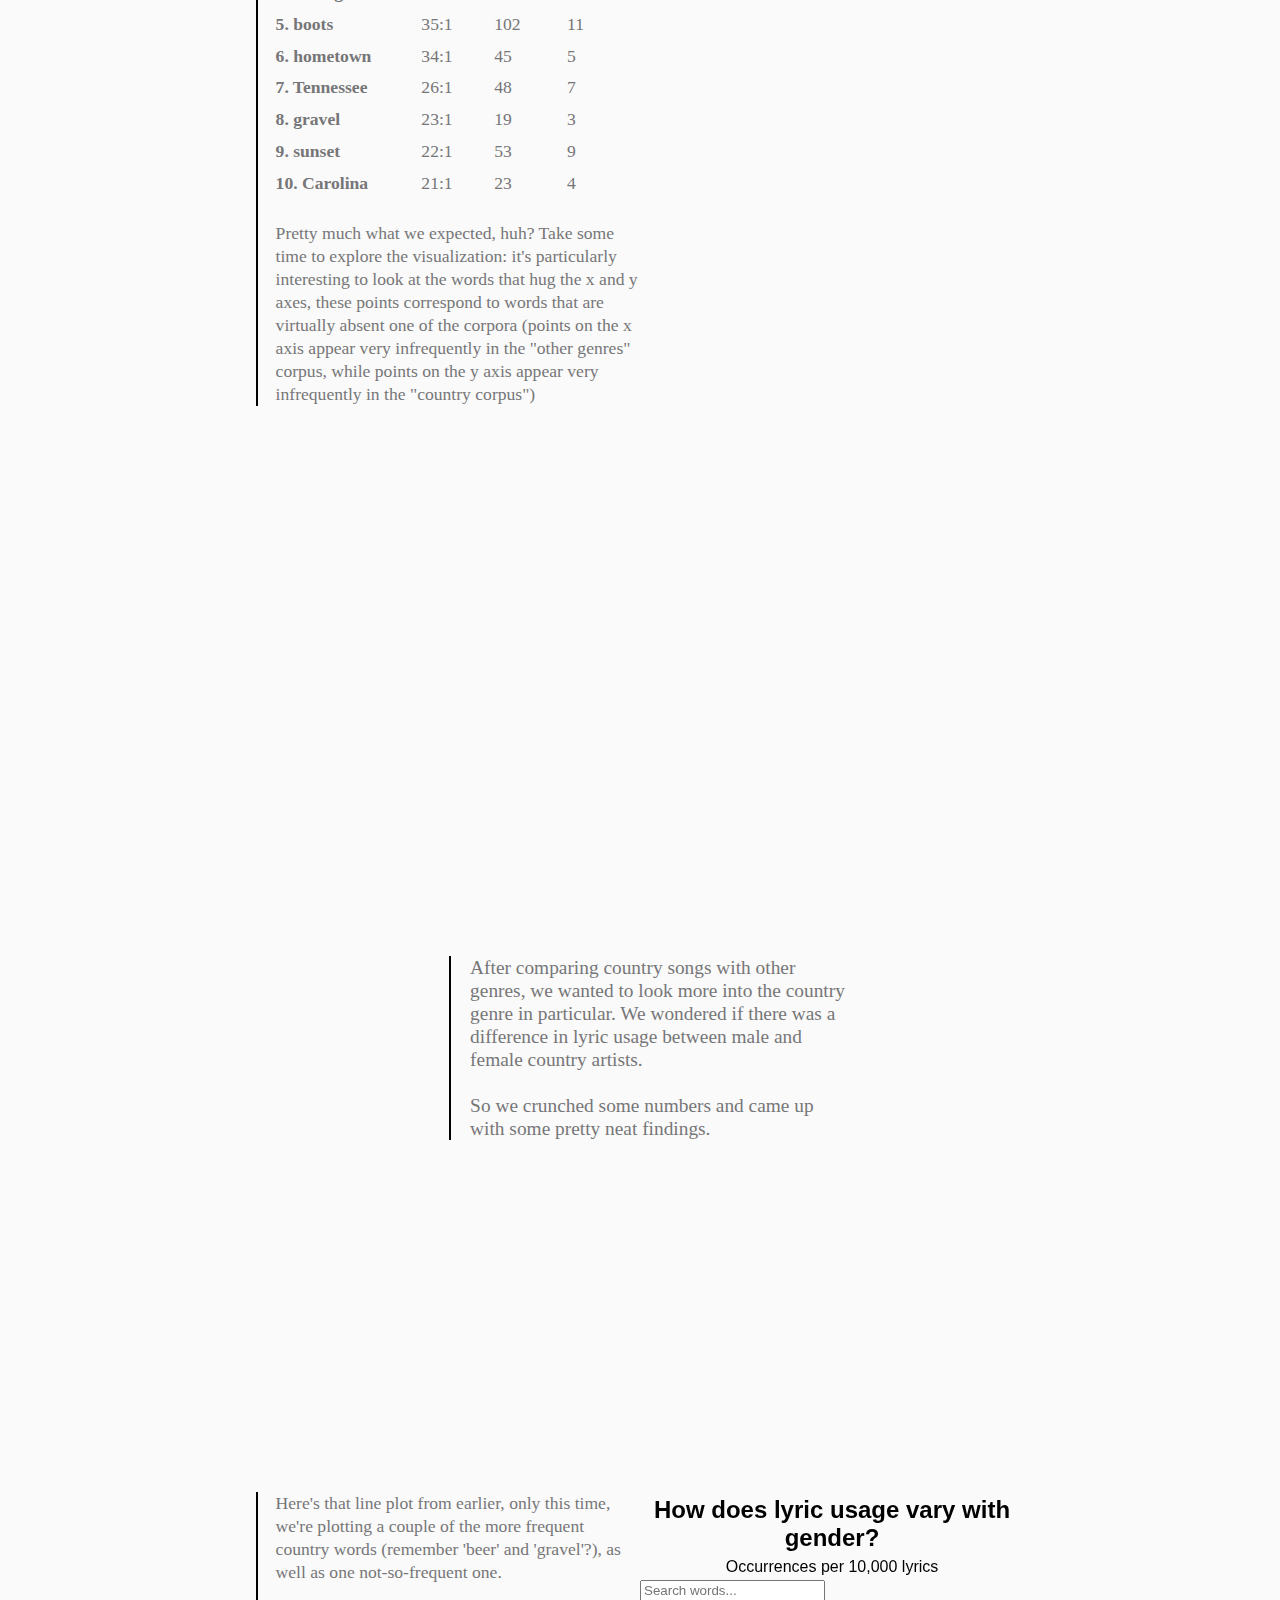
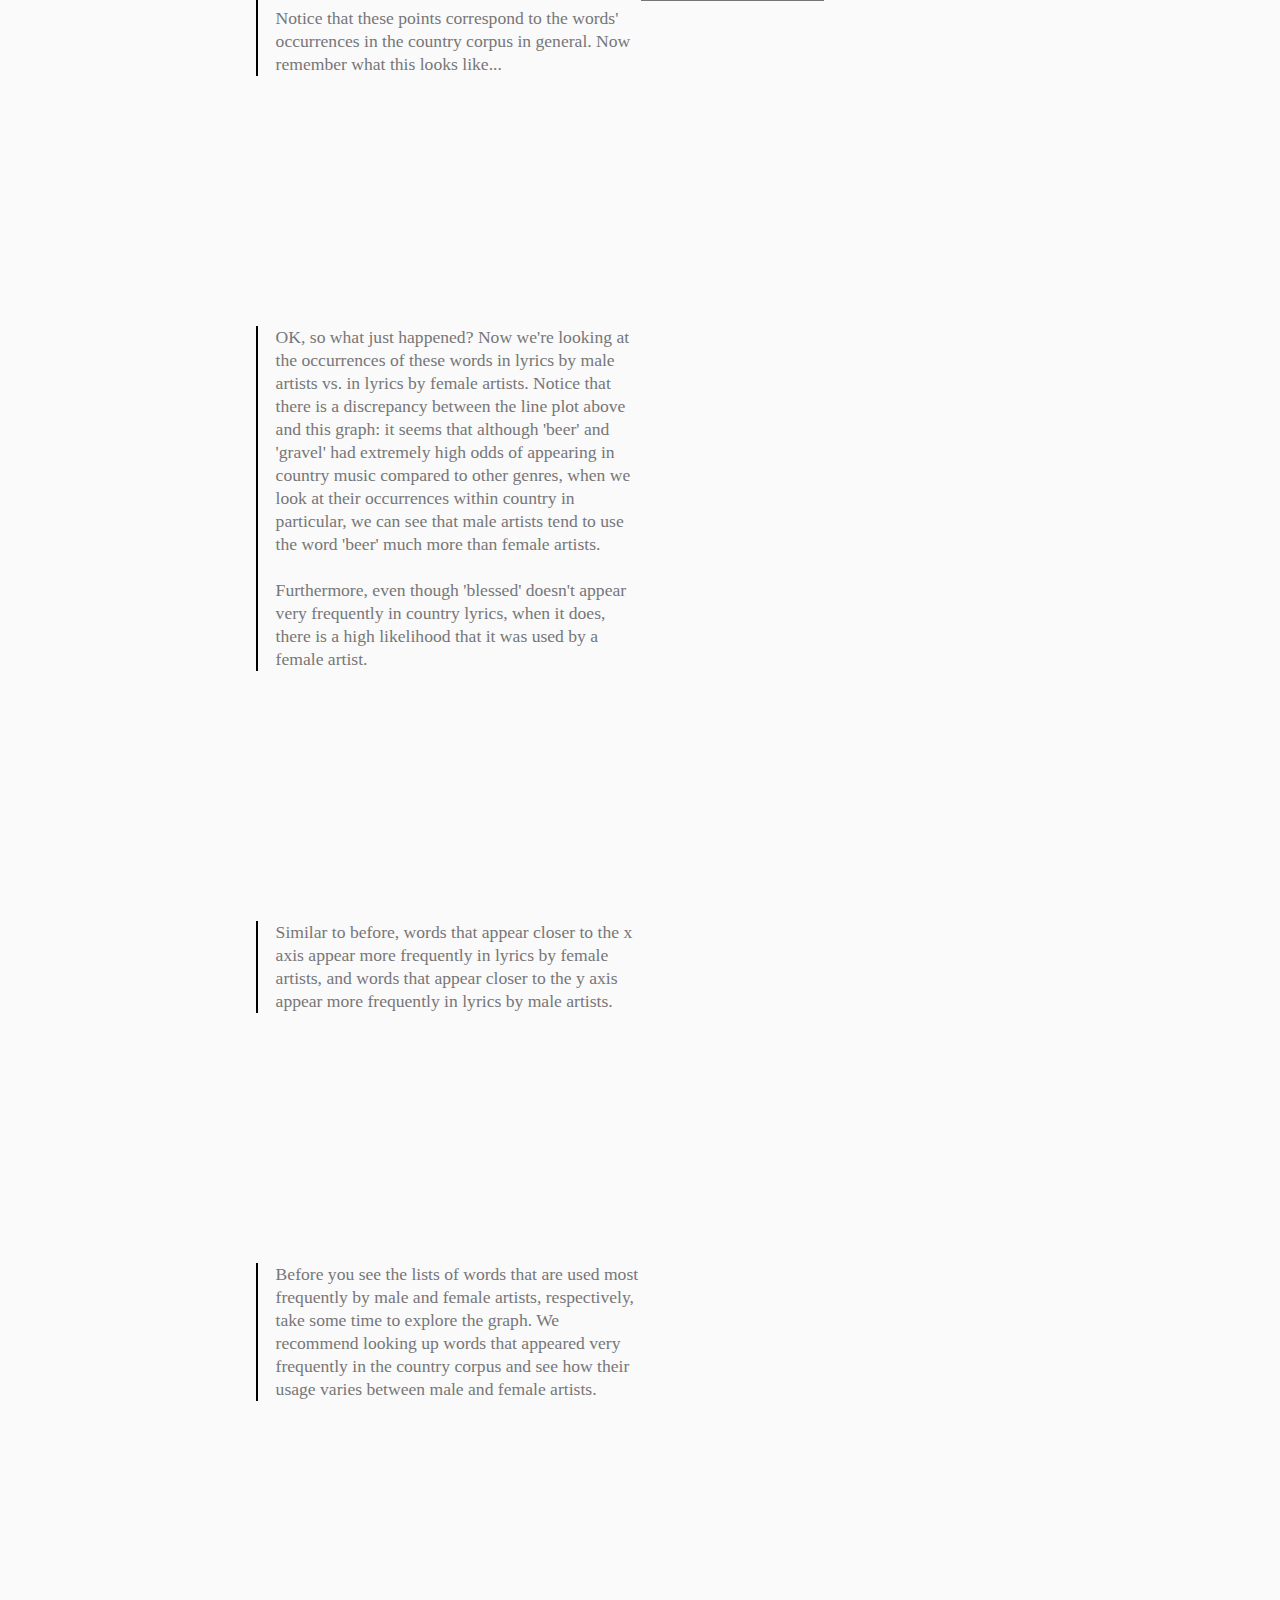
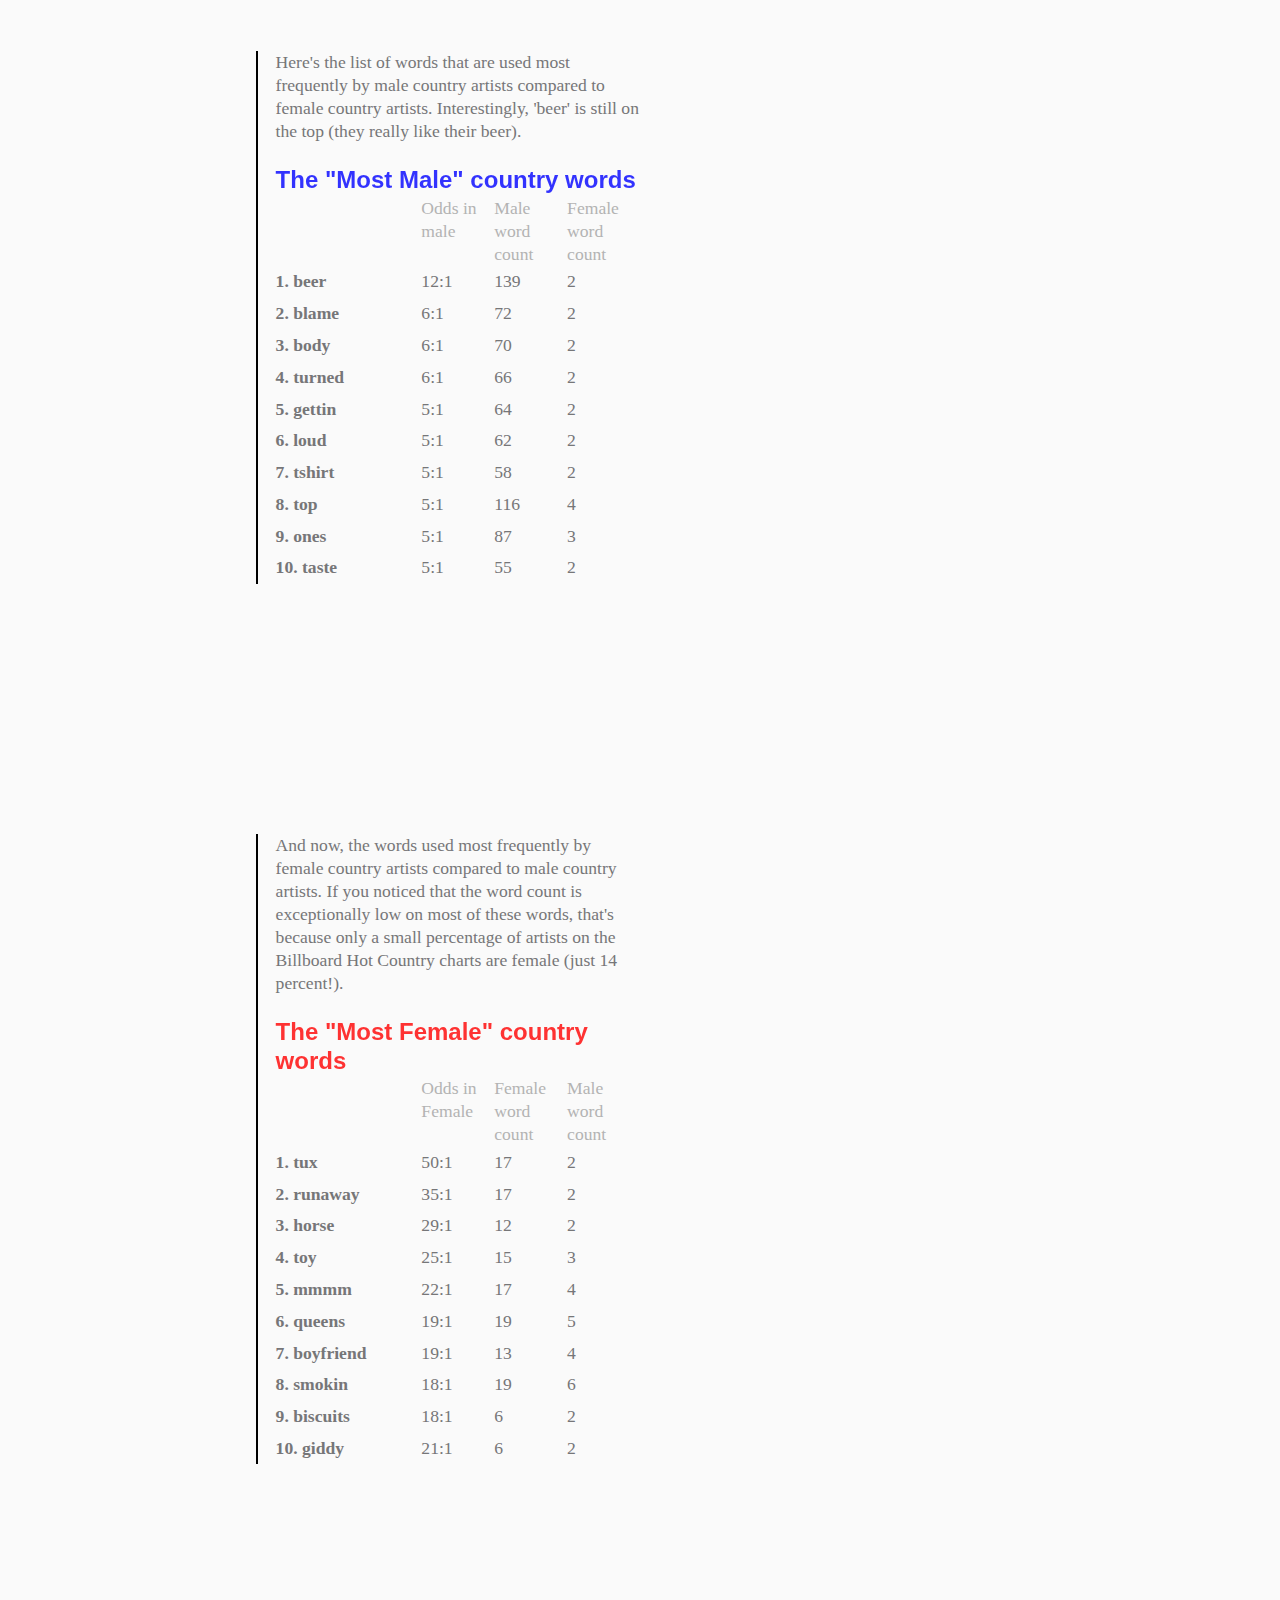
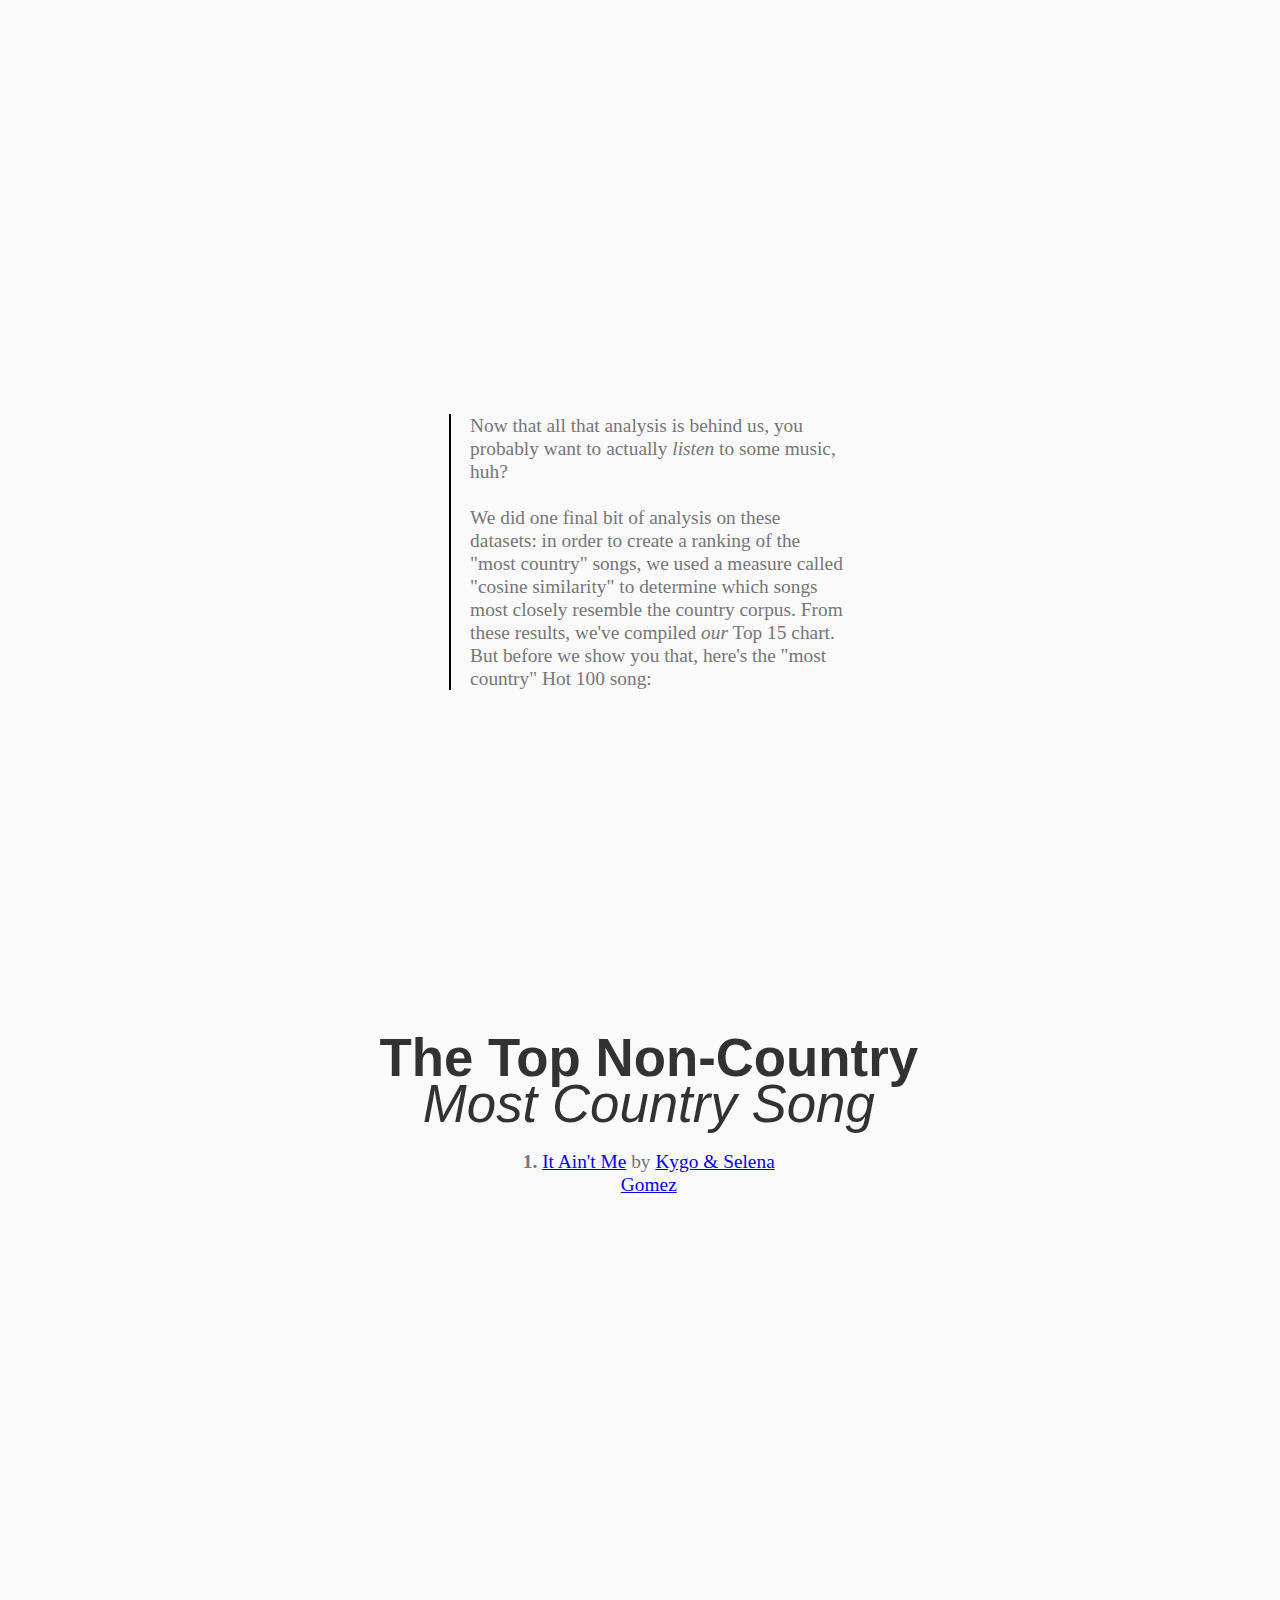
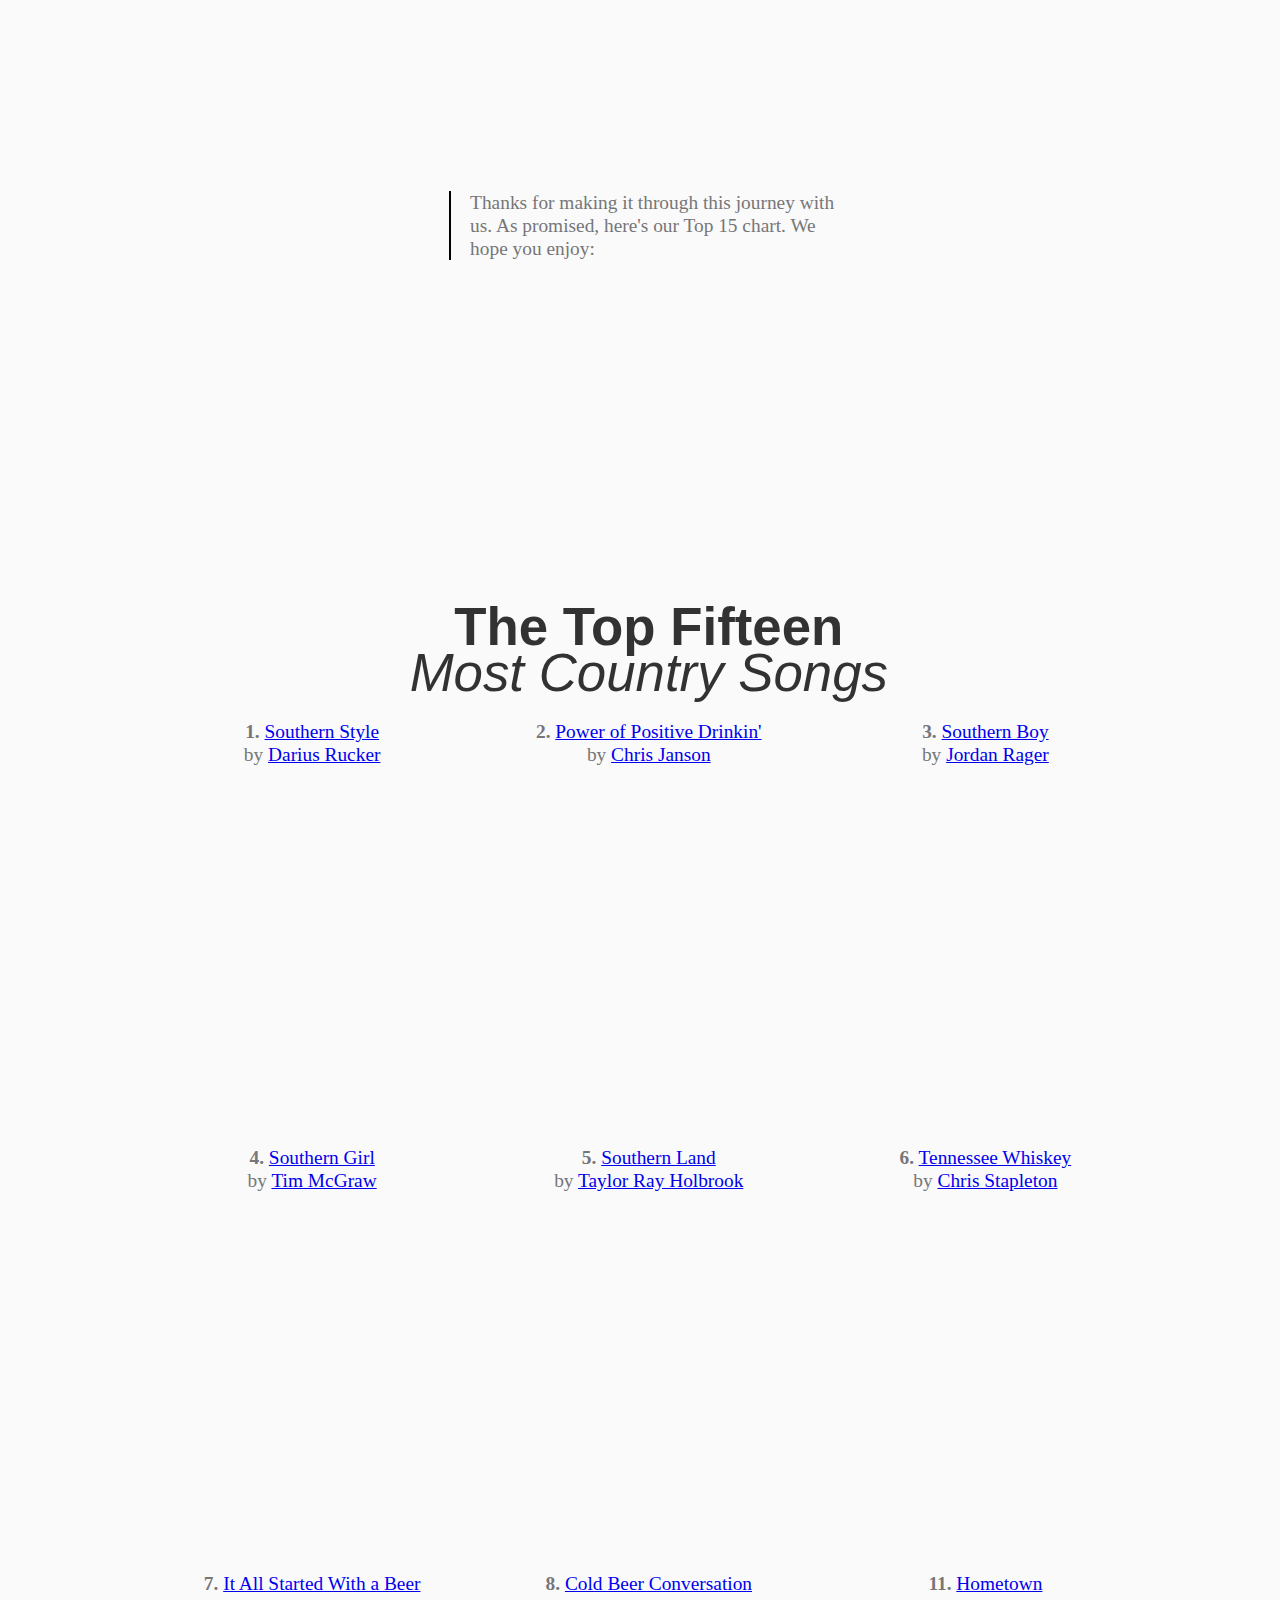
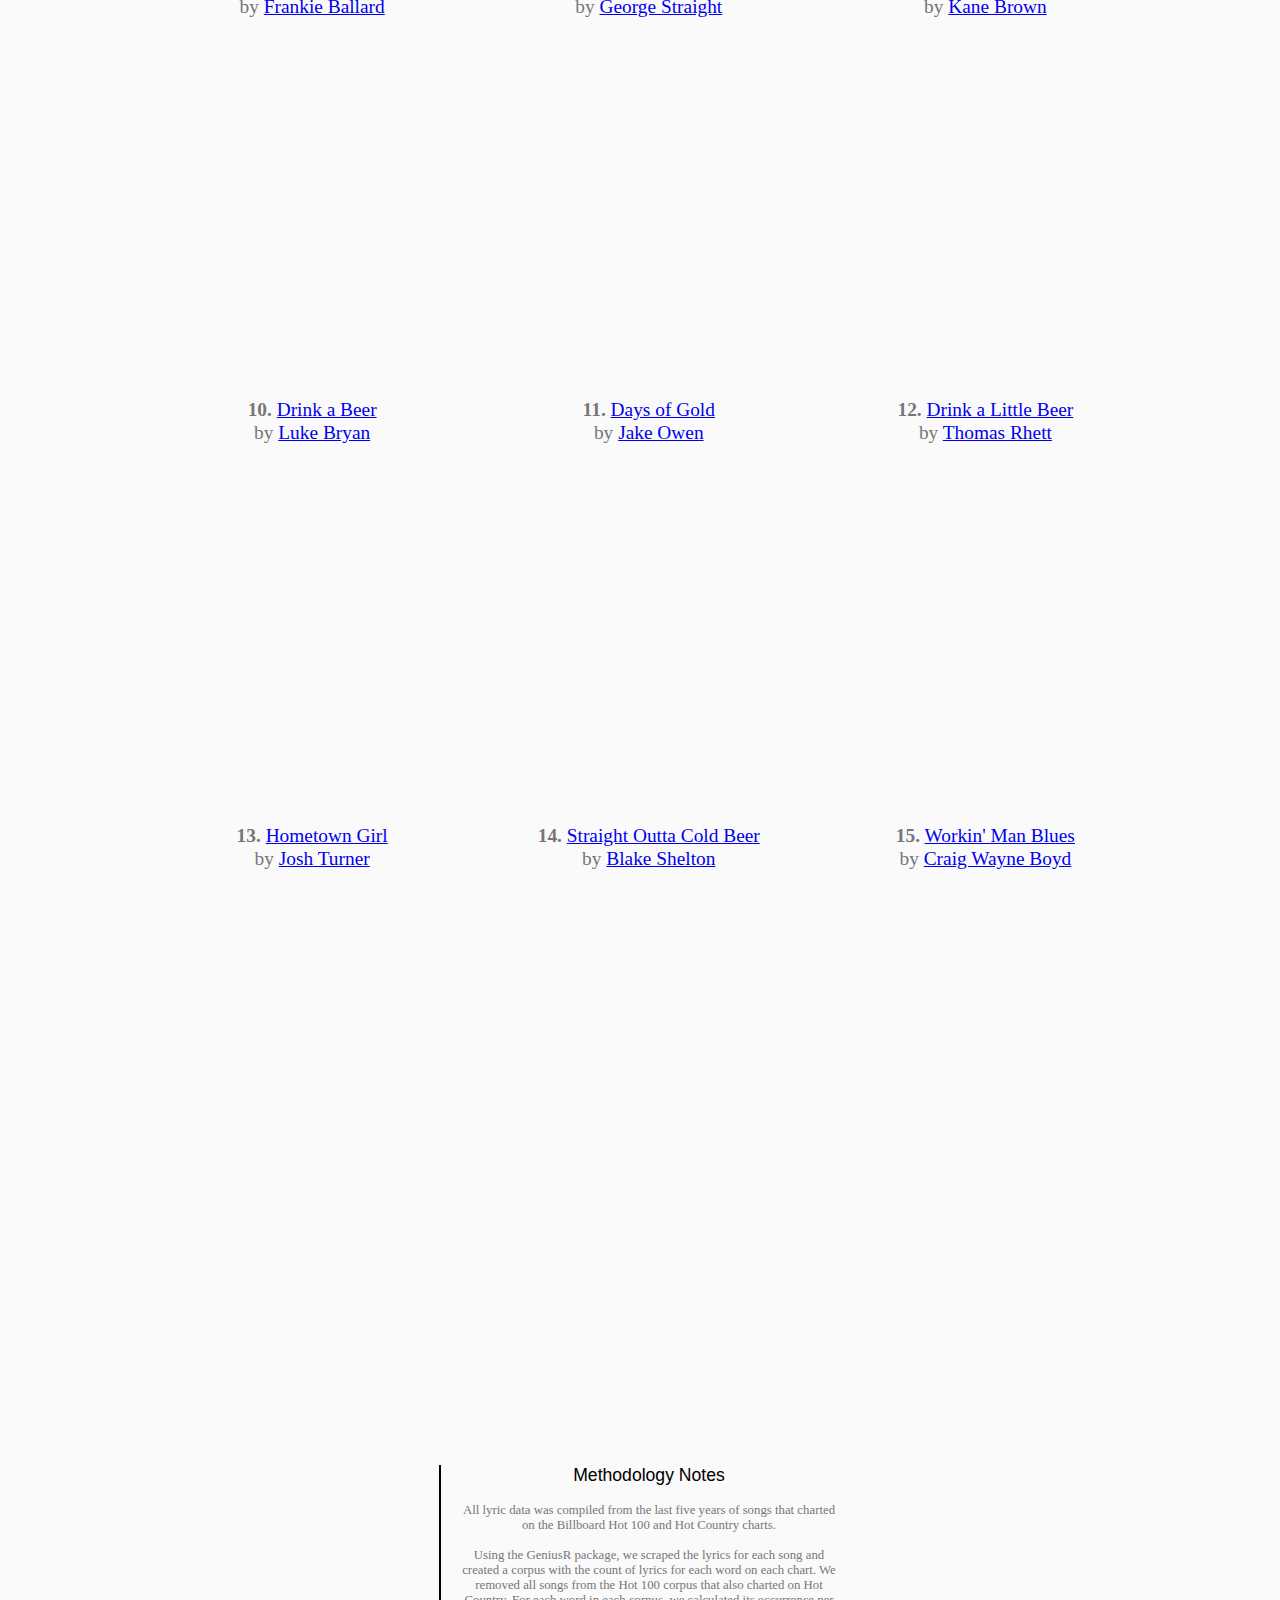
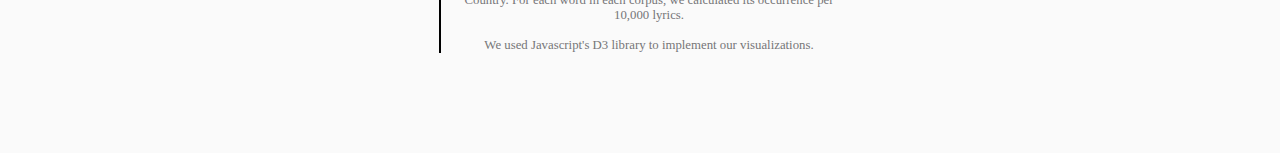
==== commit 85e58f32: "Update index.html" ====
--- a/index.html
+++ b/index.html
@@ -729,12 +729,15 @@
       <br>
       <br>
       We used Javascript's D3 library to implement our visualizations.
-      <br>
-      <br>
-      Stanford University | CS 448B | Maneesh Agrawala 
     </div>
   </div>
-
+  
+  
+  <!------------------
+     Projects Footer
+  ------------------->
+  <div w3-include-html="projectsFooter.html"></div>  
+  <script> addFooter("country-button", "black") </script>
 
 
   <div class="spacing"> </div>
@@ -748,5 +751,6 @@
 <script src="js/LinePlot.js"></script>
 <script src="js/ScatterPlot.js"></script>
 <script src="js/sections.js"></script>
+<script src="js/projectsNavigation.js"></script>
 </body>
 </html>
